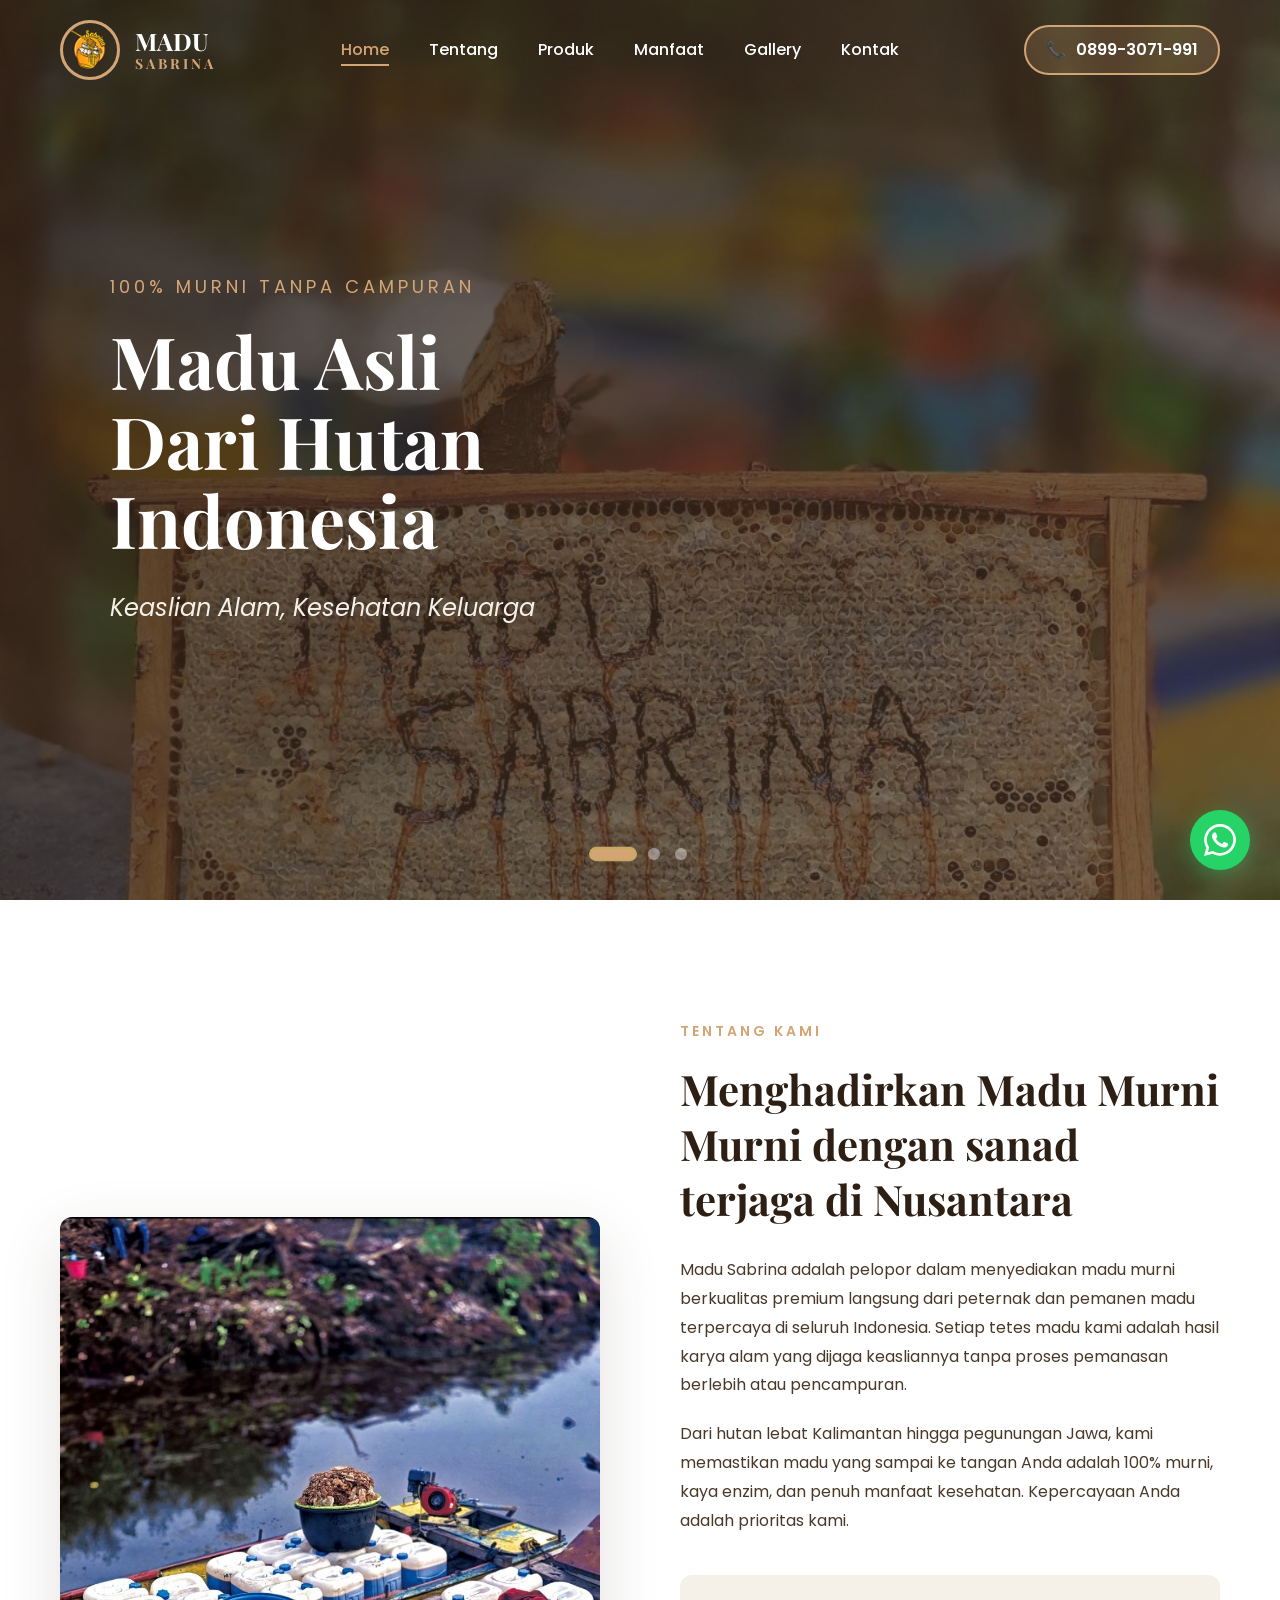
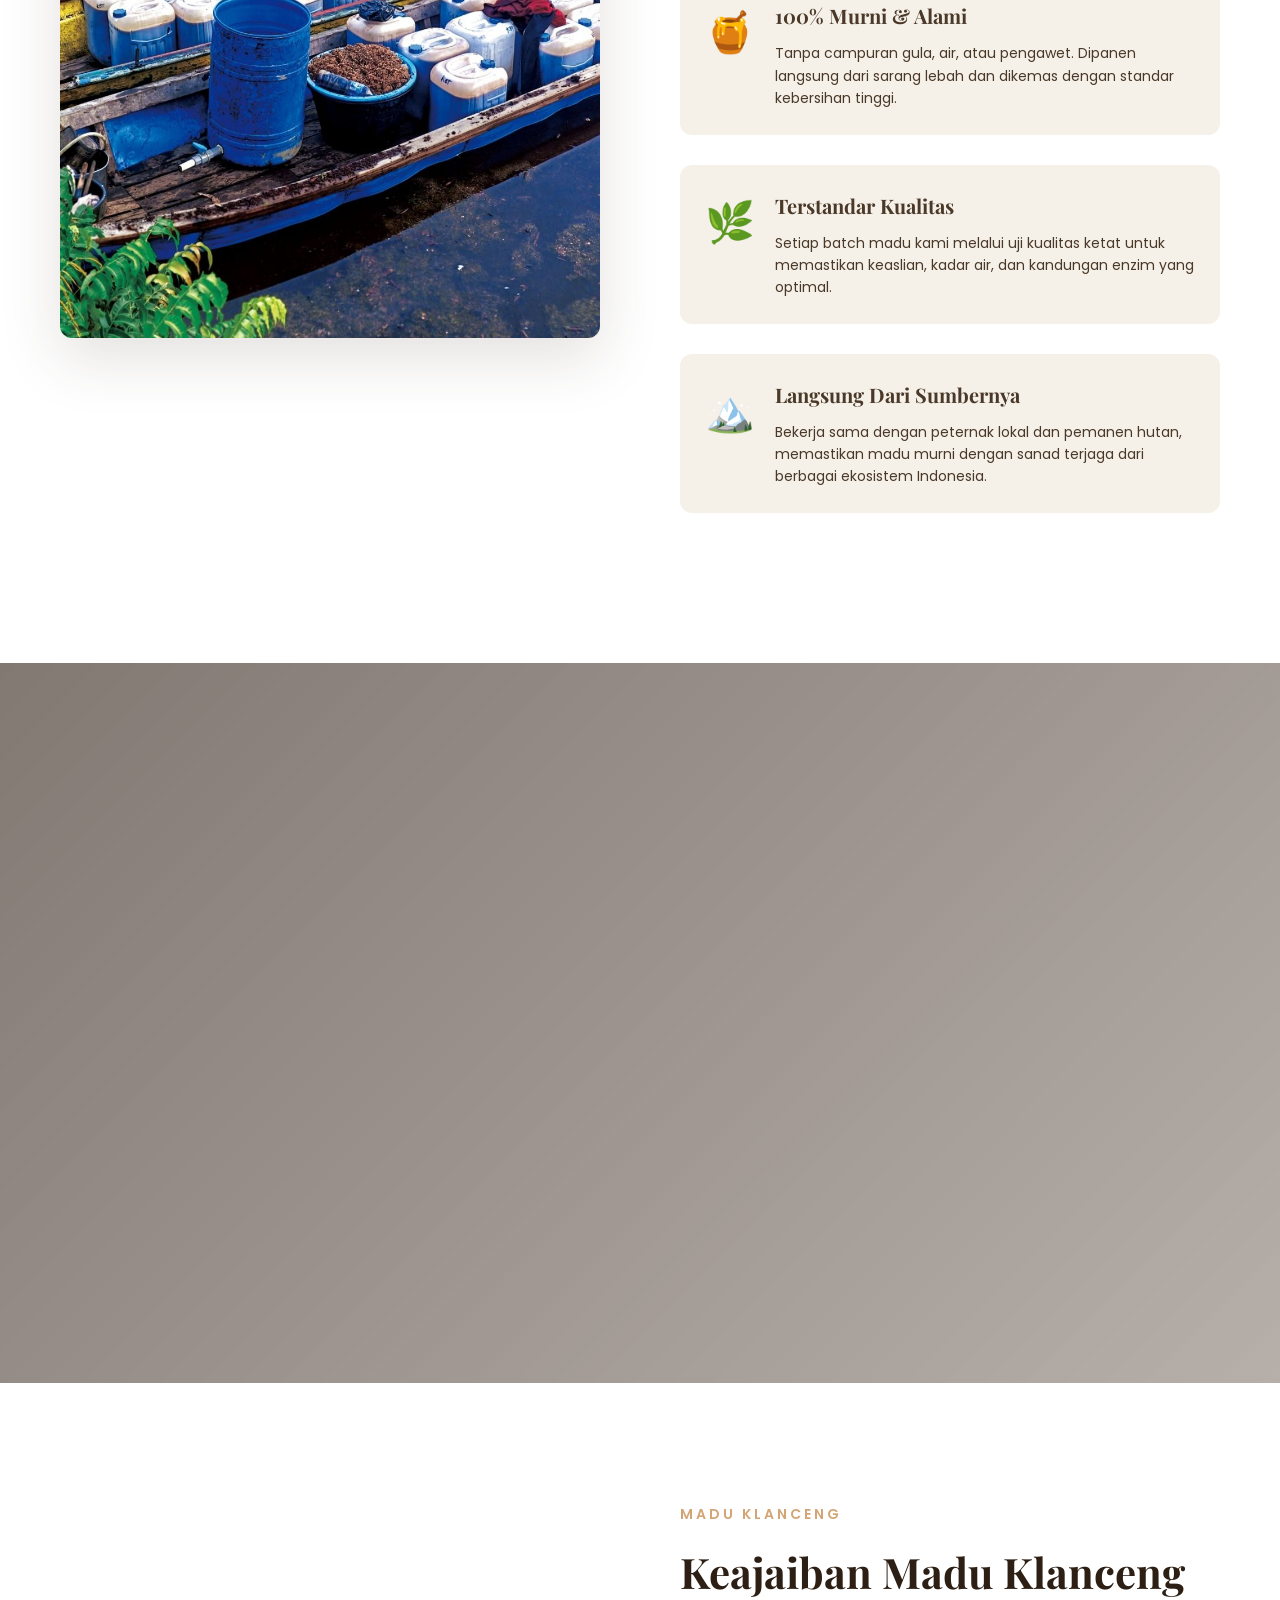
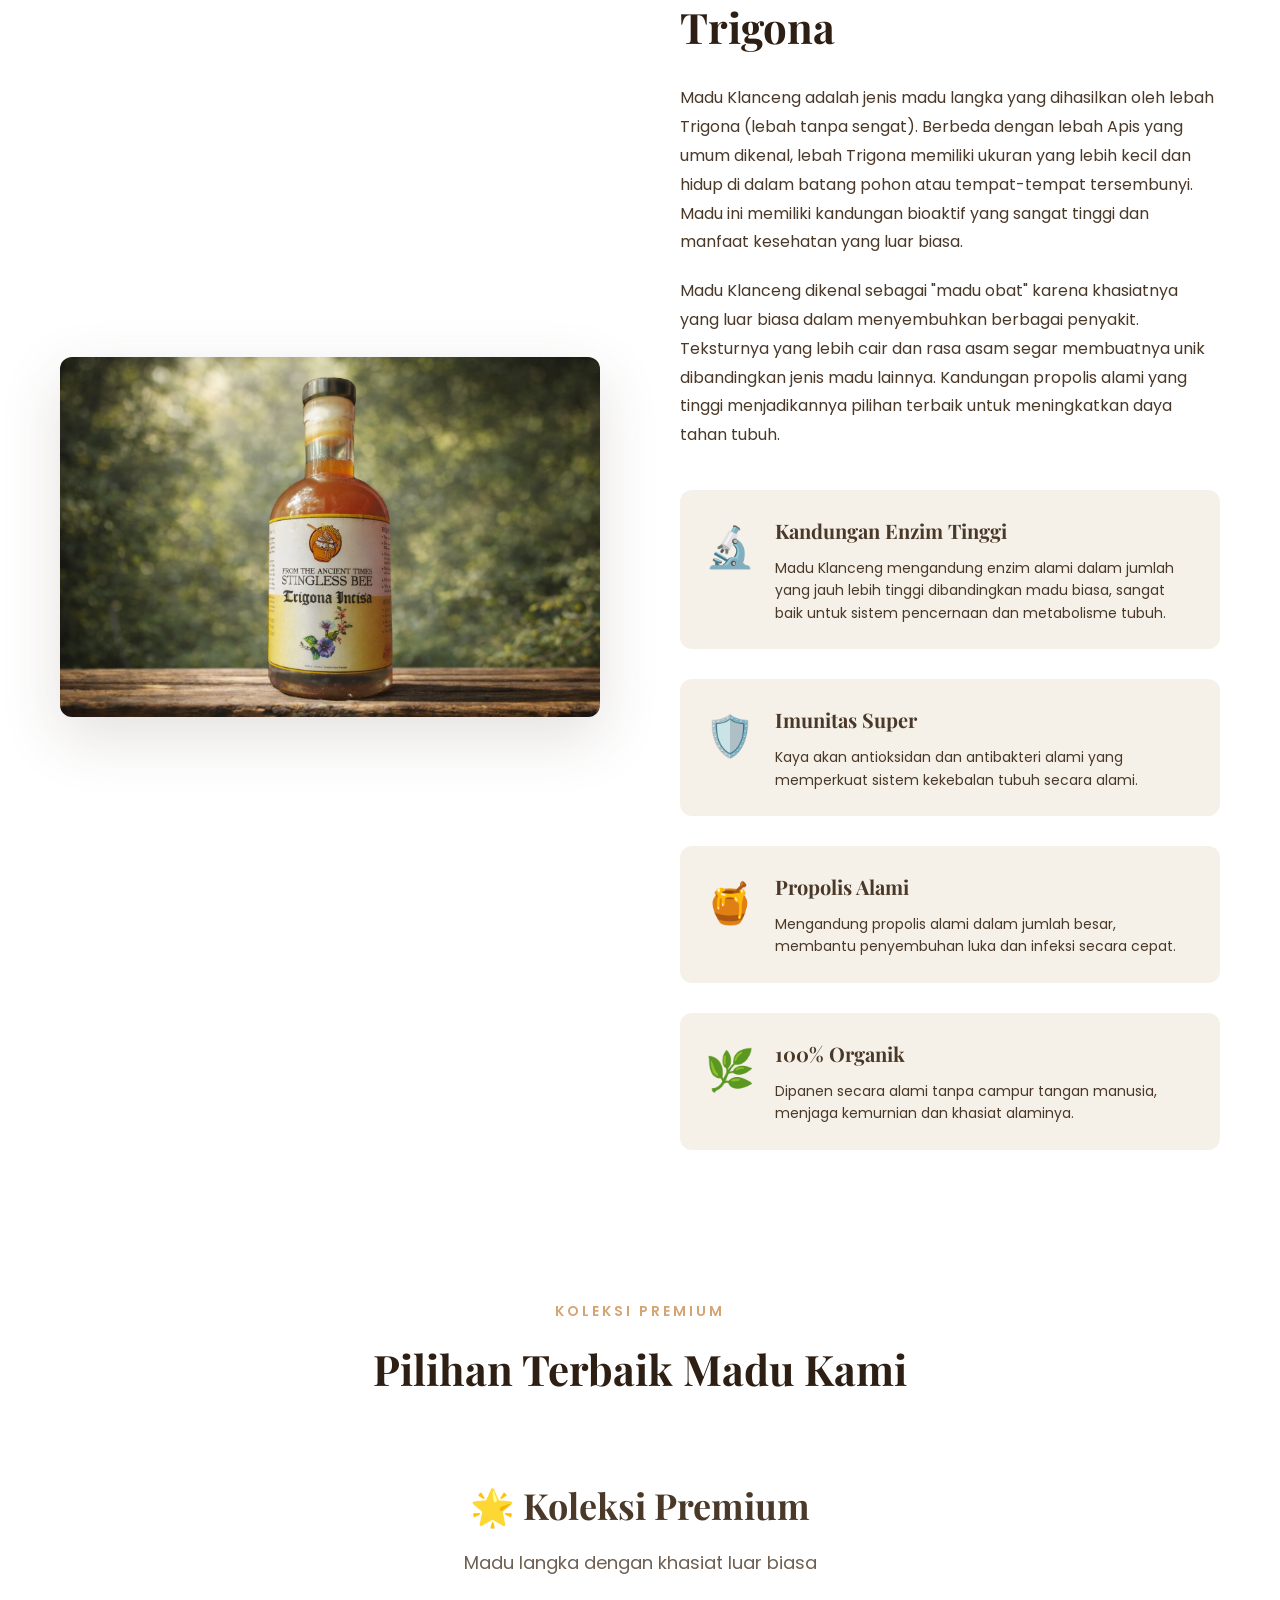
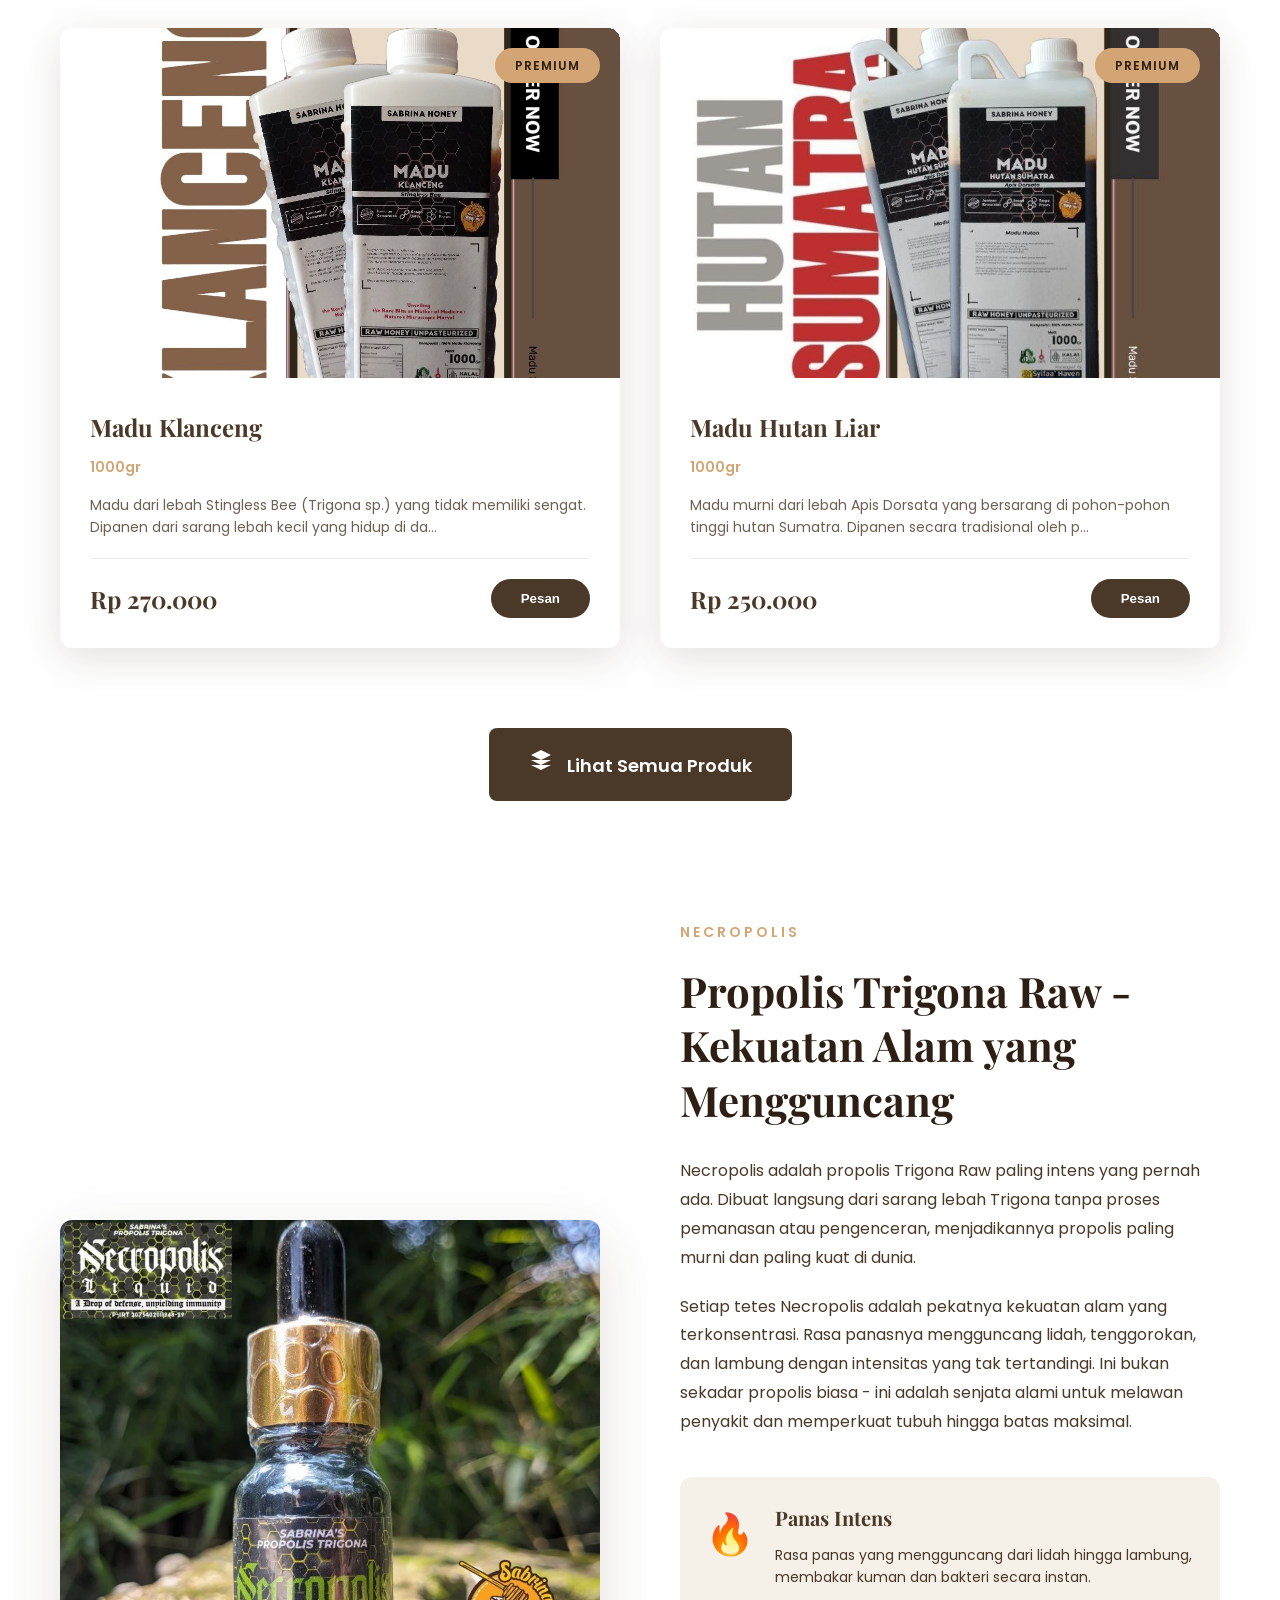
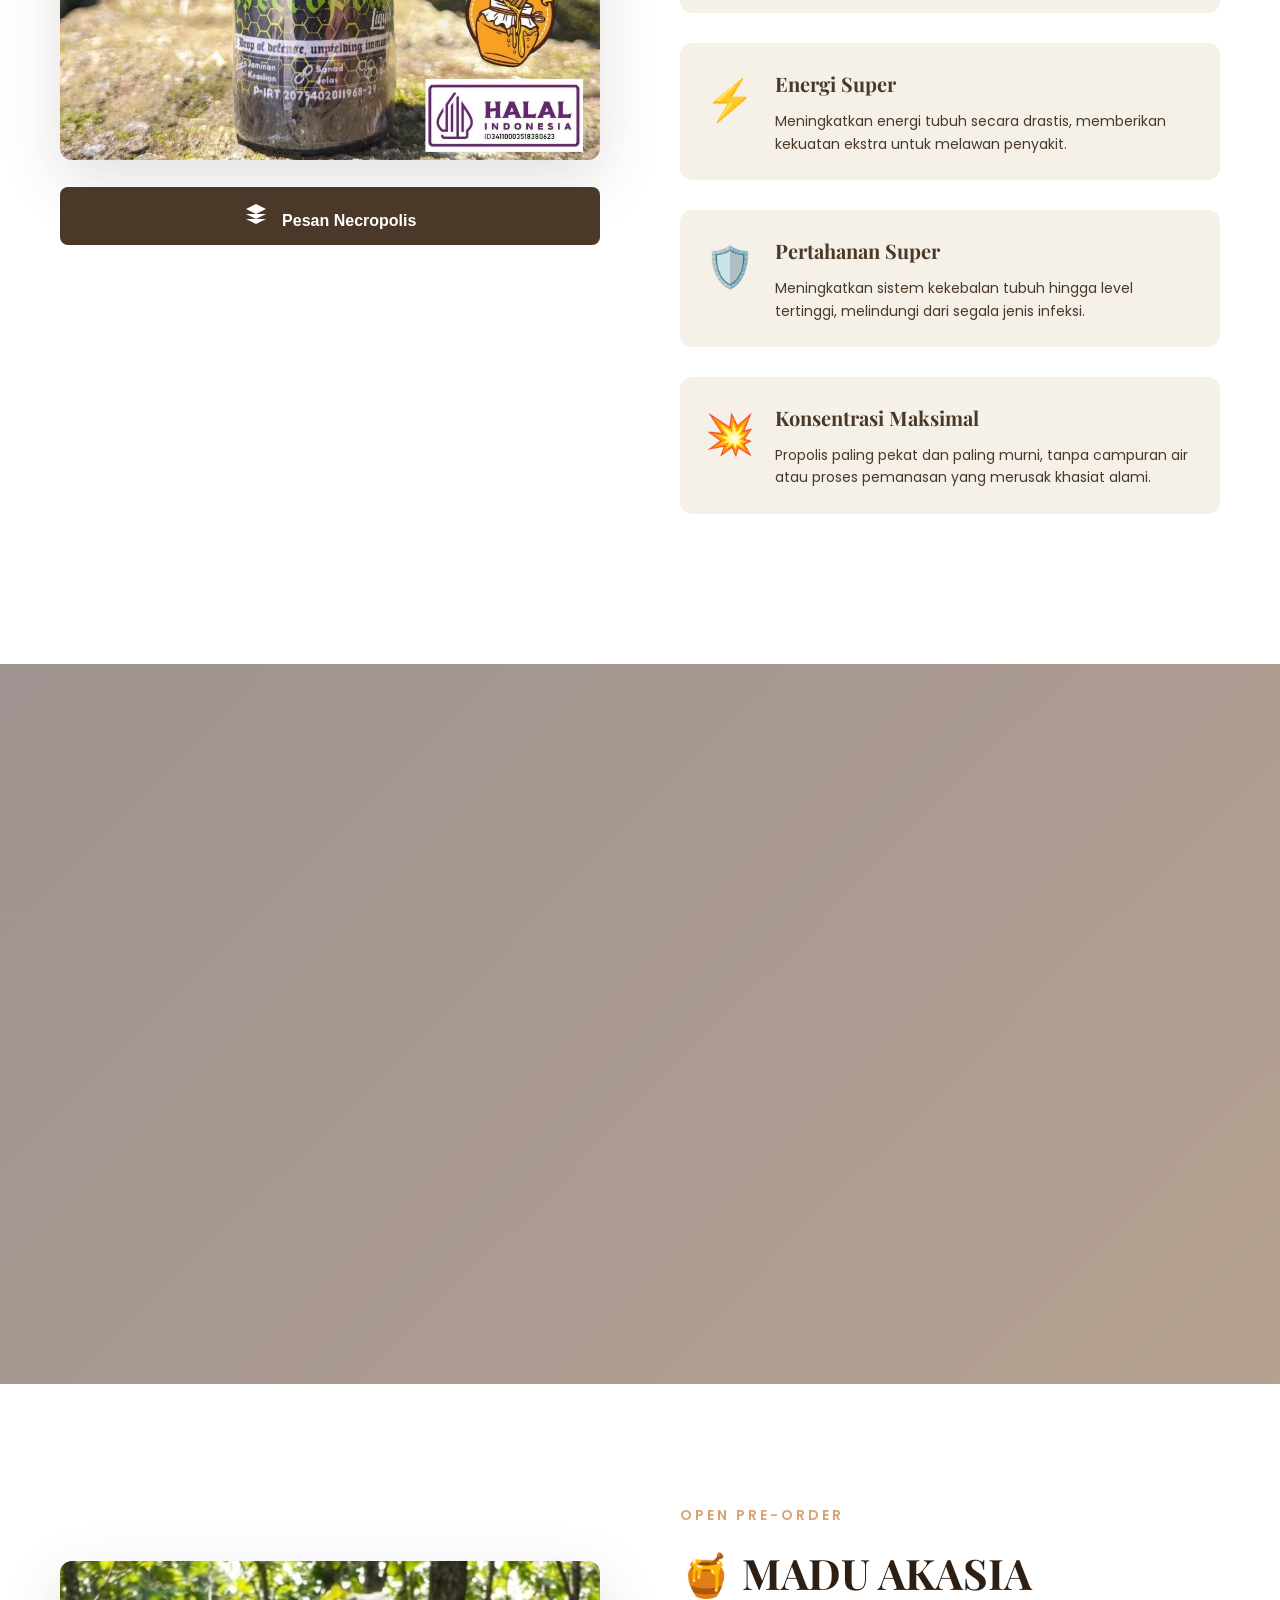
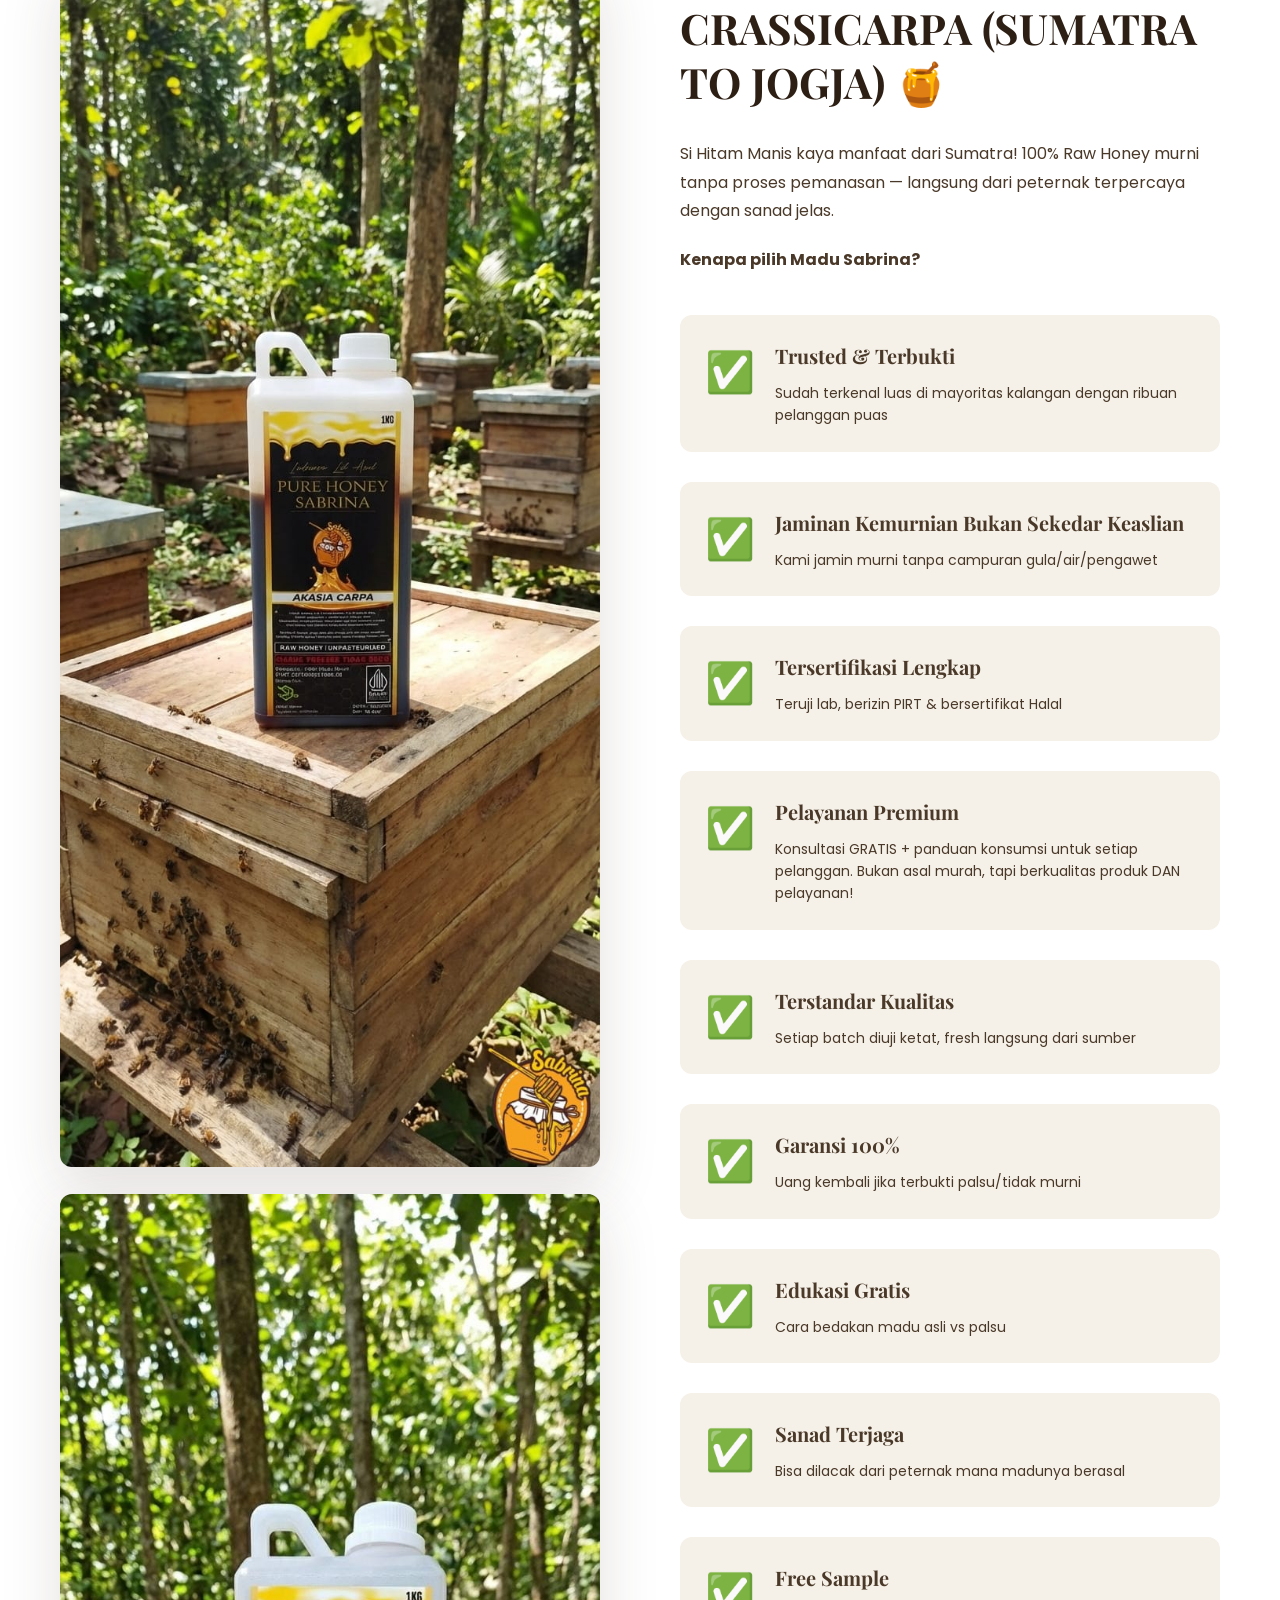
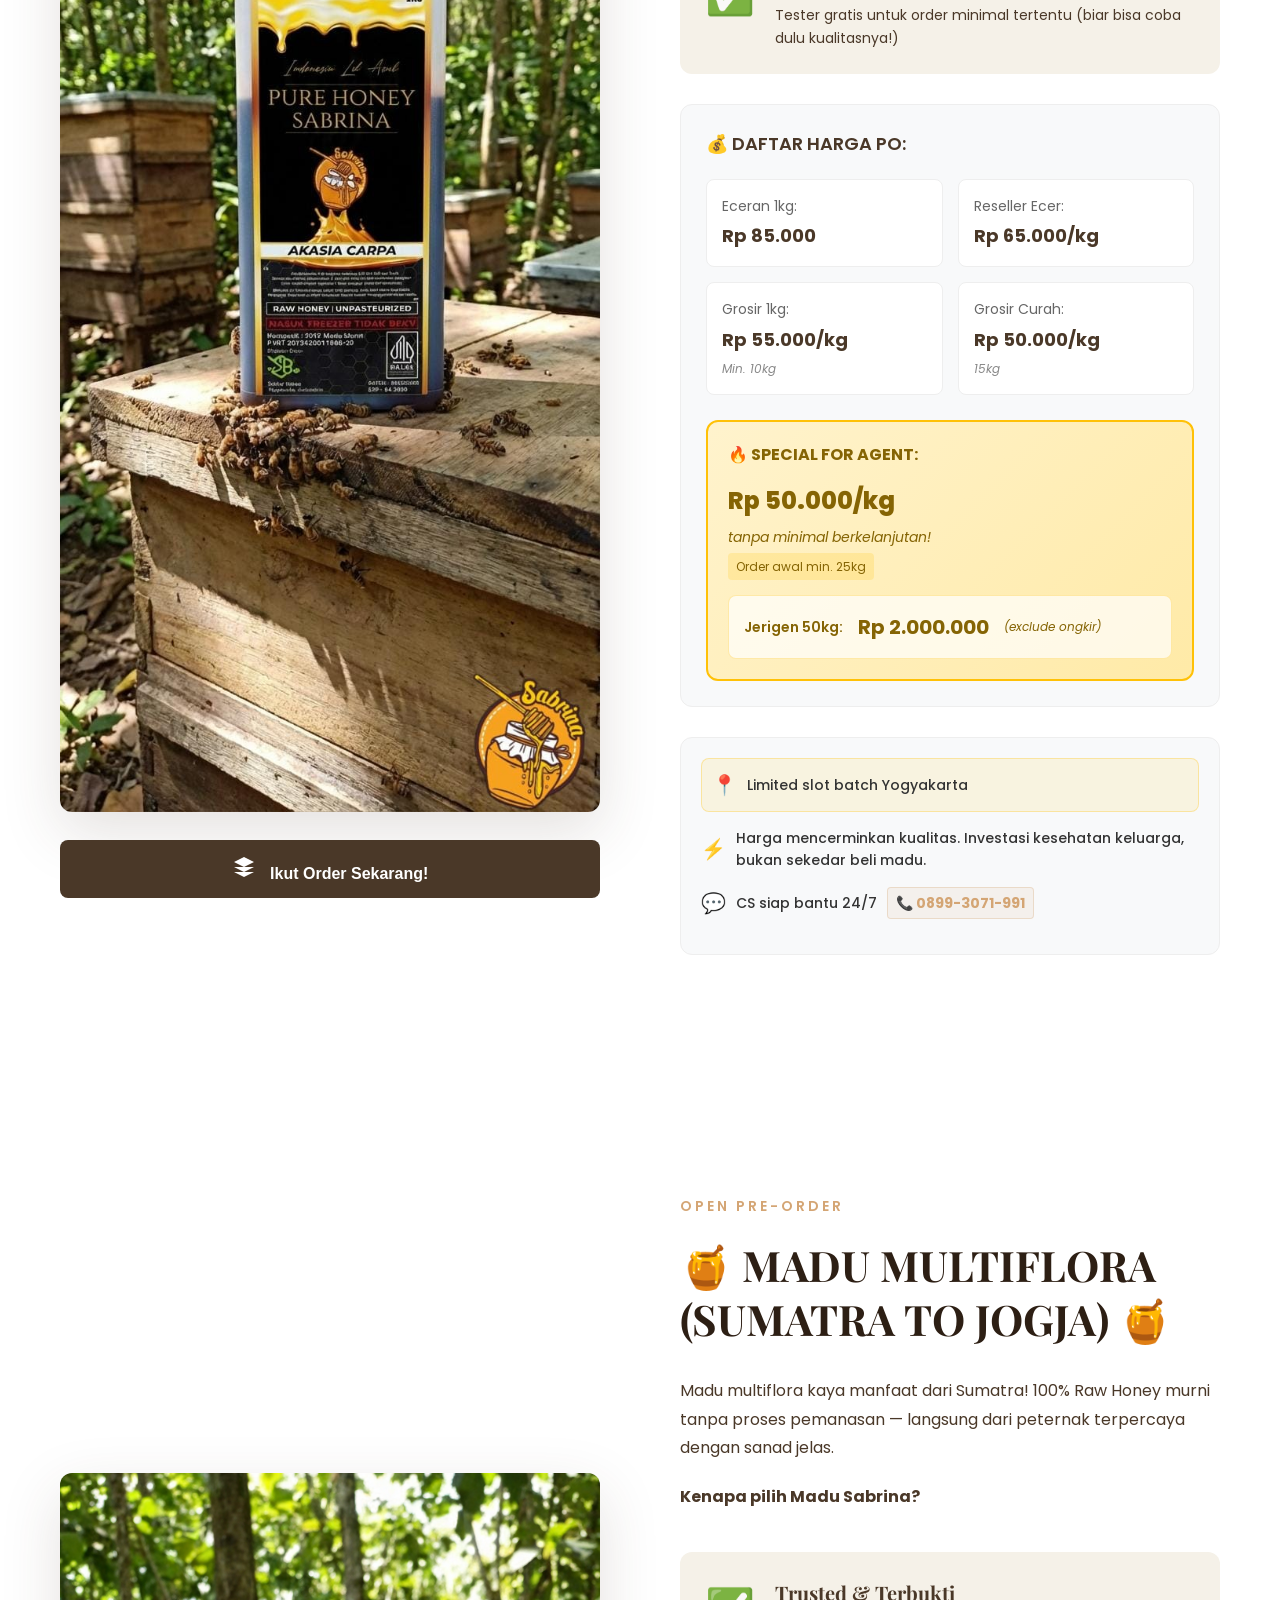
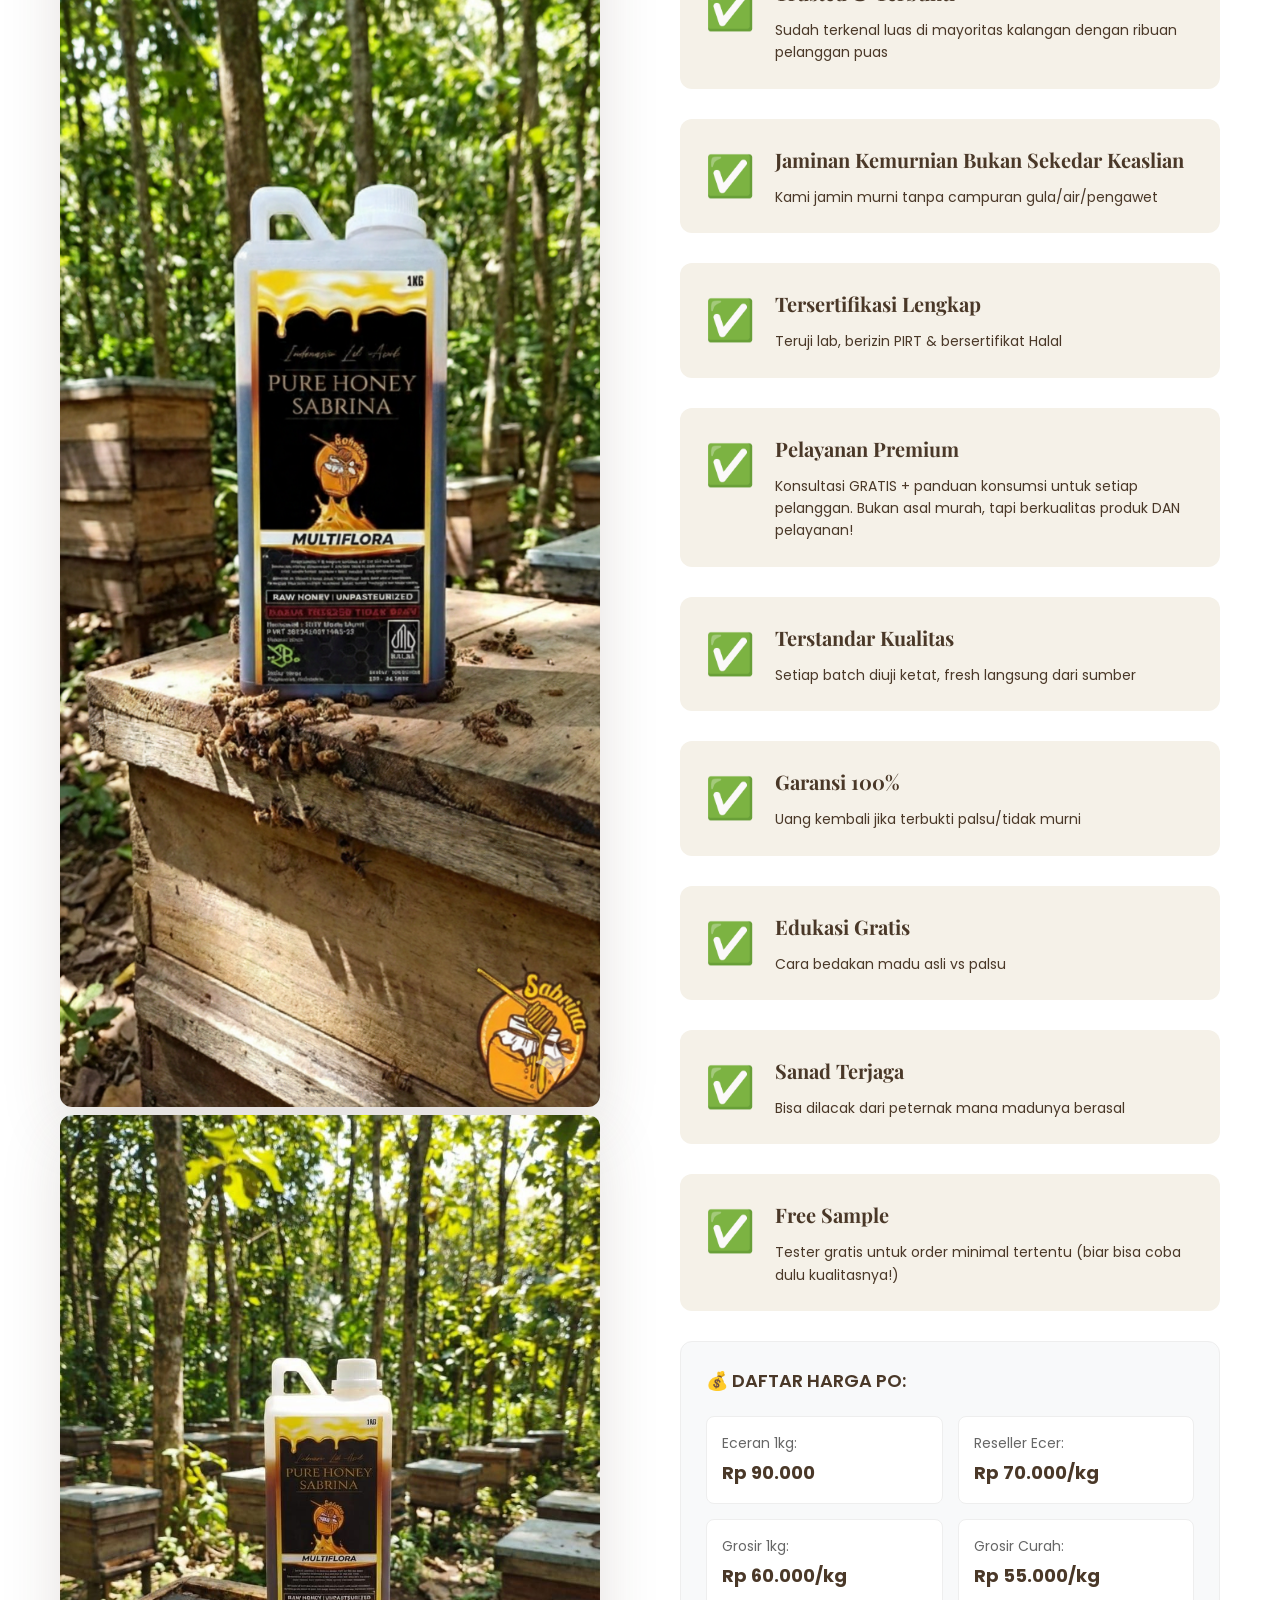
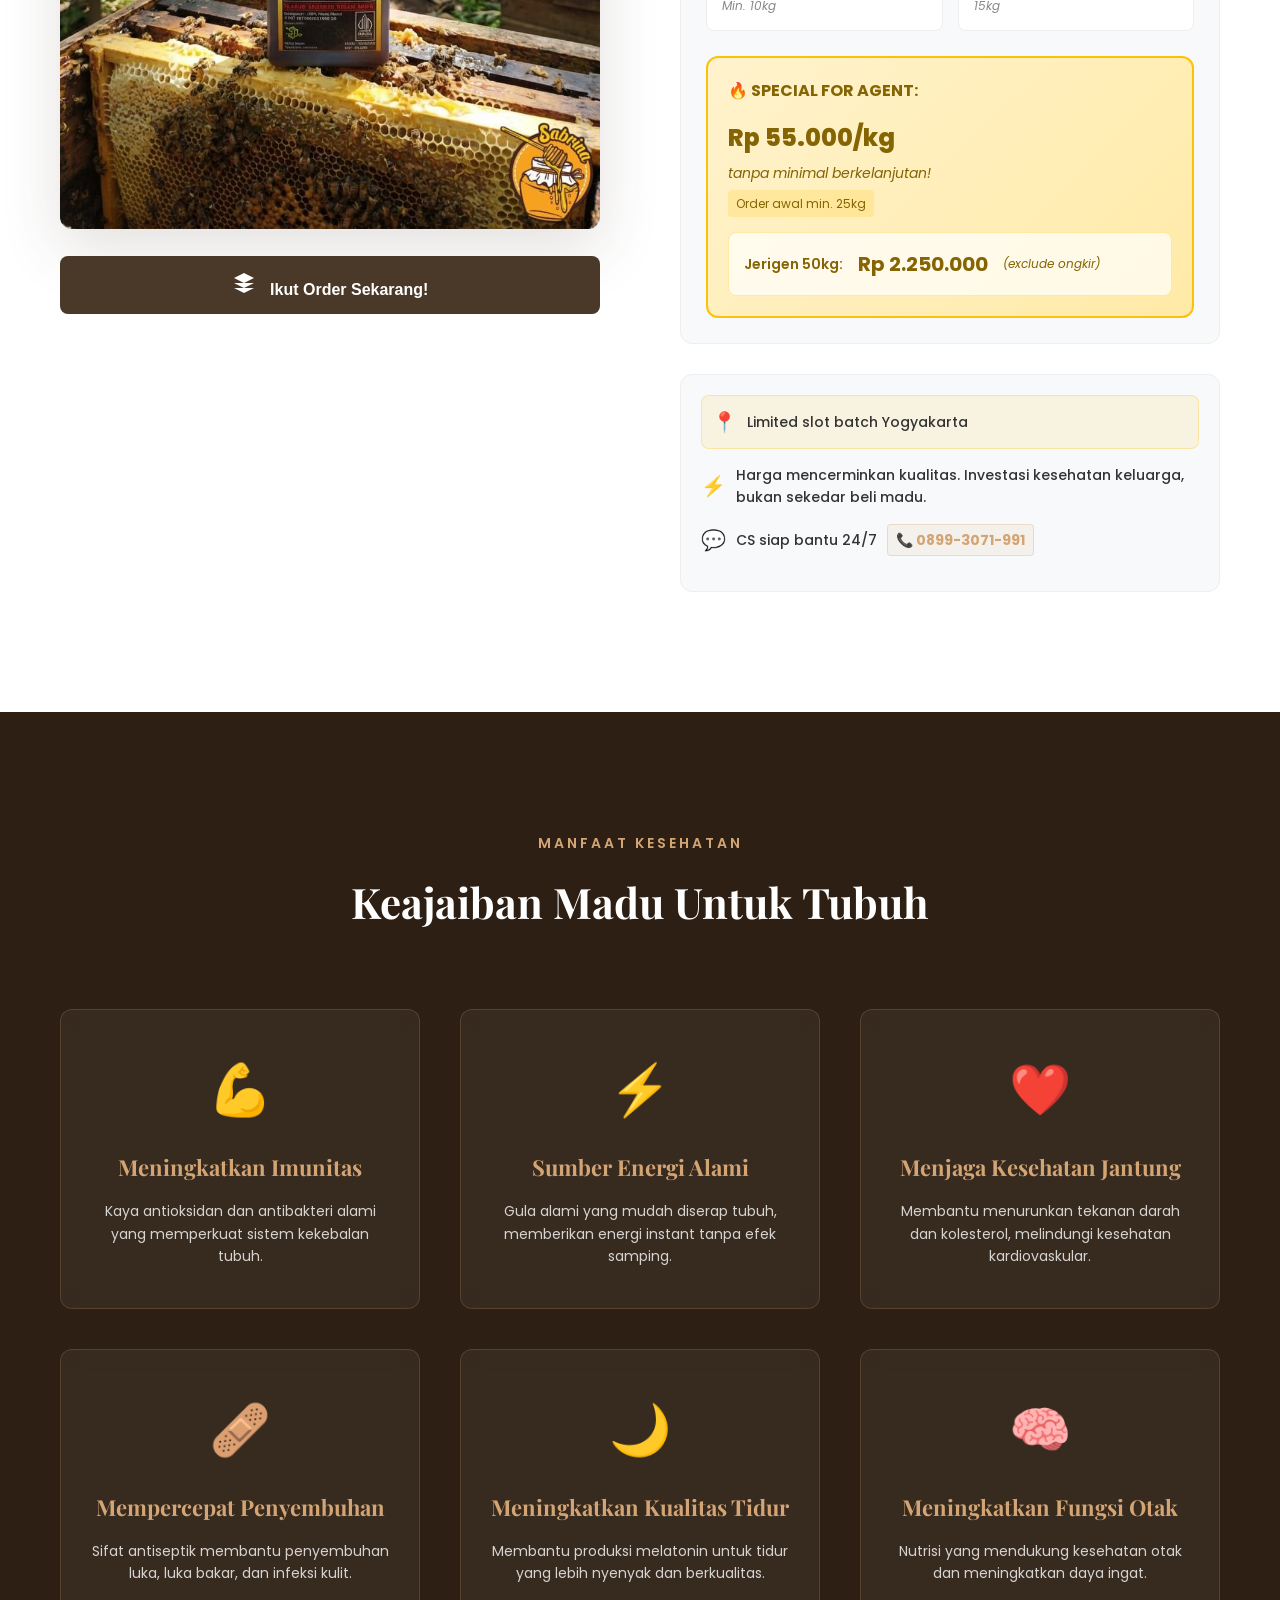
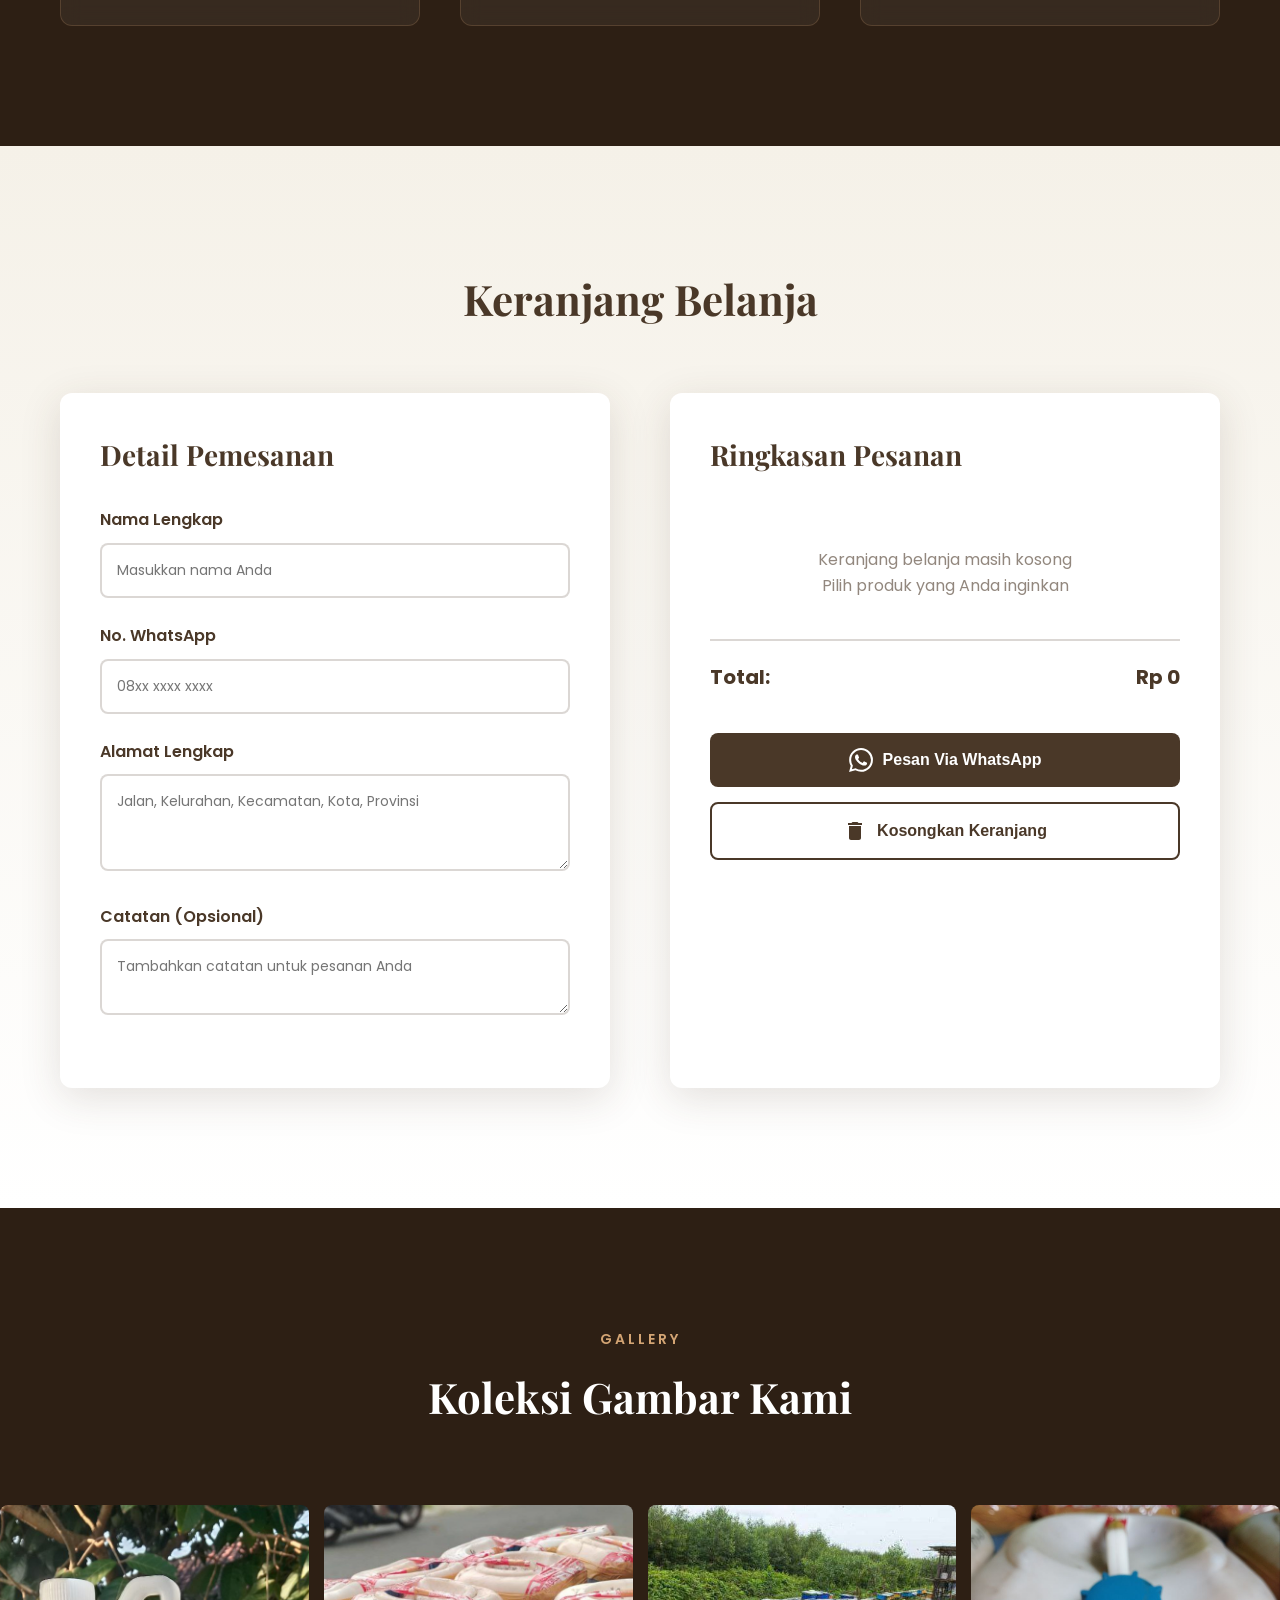
==== index.html @ 29abb8f3 "adding multi pre order" ====
<!DOCTYPE html>
<html lang="id">

<head>
    <meta charset="UTF-8">
    <meta name="viewport" content="width=device-width, initial-scale=1.0">
    <title>Madu Sabrina - Keaslian Alam Indonesia</title>
    <link rel="icon" href="images/logo.png" type="image/png">
    <link rel="stylesheet" href="style.css">
    <link rel="preconnect" href="https://fonts.googleapis.com">
    <link rel="preconnect" href="https://fonts.gstatic.com" crossorigin>
    <link
        href="https://fonts.googleapis.com/css2?family=Playfair+Display:wght@400;500;600;700&family=Poppins:wght@300;400;500;600&display=swap"
        rel="stylesheet">

    <!-- Meta Tags Open Graph -->
    <meta property="og:type" content="website">
    <meta property="og:url" content="https://madusabrina.vercel.app/">
    <meta property="og:title" content="Madu Sabrina - Madu Murni 100% Asli Indonesia">
    <meta property="og:description"
        content="Madu Sabrina menyediakan madu murni berkualitas premium langsung dari peternak dan hutan Indonesia. Keaslian terjamin, kesehatan terjaga.">
    <meta property="og:image" content="https://madusabrina.vercel.app/images/hero1.jpg">
    <meta property="og:image:width" content="1200">
    <meta property="og:image:height" content="630">
    <meta property="og:image:alt" content="Madu Sabrina - Madu Murni Indonesia">
    <meta property="og:site_name" content="Madu Sabrina">
    <meta property="og:locale" content="id_ID">

    <!-- Meta Tags Twitter Card -->
    <meta name="twitter:card" content="summary_large_image">
    <meta name="twitter:url" content="https://madusabrina.vercel.app/">
    <meta name="twitter:title" content="Madu Sabrina - Madu Murni 100% Asli Indonesia">
    <meta name="twitter:description"
        content="Madu Sabrina menyediakan madu murni berkualitas premium langsung dari peternak dan hutan Indonesia. Keaslian terjamin, kesehatan terjaga.">
    <meta name="twitter:image" content="https://madusabrina.vercel.app/images/hero1.jpg">
    <meta name="twitter:site" content="@madusabrina">
    <meta name="twitter:creator" content="@madusabrina">
</head>

<body>
    <!-- Loading Screen -->
    <div class="loading-screen">
        <div class="loading-content">
            <img src="images/logo.png" alt="Madu Sabrina" class="loading-logo">
            <div class="loading-spinner"></div>
            <p class="loading-text">Loading...</p>
        </div>
    </div>

    <!-- Header -->
    <header id="header" class="site-header">
        <div class="container">
            <nav class="navbar">
                <div class="logo">
                    <img src="images/logo.png" alt="Madu Sabrina" class="logo-img">
                    <span class="logo-text">MADU<br><span>SABRINA</span></span>
                </div>

                <ul class="nav-menu" id="navMenu">
                    <li><a href="#home" class="nav-link active">Home</a></li>
                    <li><a href="#about" class="nav-link">Tentang</a></li>
                    <li><a href="#products" class="nav-link">Produk</a></li>
                    <li><a href="#benefits" class="nav-link">Manfaat</a></li>
                    <li><a href="#gallery" class="nav-link">Gallery</a></li>
                    <li><a href="#contact" class="nav-link">Kontak</a></li>
                </ul>

                <div class="nav-right">
                    <a href="https://wa.me/6289930719991" class="phone-link">
                        <span class="phone-icon">📞</span>
                        <span class="phone-number">0899-3071-991</span>
                    </a>
                    <div class="hamburger" id="hamburger">
                        <span></span>
                        <span></span>
                        <span></span>
                    </div>
                </div>
            </nav>
        </div>
    </header>

    <!-- Hero Section -->
    <section id="home" class="hero">
        <div class="hero-slide active" style="background-image: url('images/hero1.jpg')">
            <div class="hero-overlay"></div>
            <div class="container">
                <div class="hero-content">
                    <p class="hero-subtitle">100% Murni Tanpa Campuran</p>
                    <h1 class="hero-title">Madu Asli<br>Dari Hutan Indonesia</h1>
                    <p class="hero-tagline">Keaslian Alam, Kesehatan Keluarga</p>
                </div>
            </div>
        </div>

        <div class="hero-slide" style="background-image: url('images/hero2.jpg')">
            <div class="hero-overlay"></div>
            <div class="container">
                <div class="hero-content">
                    <p class="hero-subtitle">Langsung Dari Peternak Terpercaya</p>
                    <h1 class="hero-title">Madu Klanceng<br>Lebah Tanpa Sengat</h1>
                    <p class="hero-tagline">Keaslian Alam, Kesehatan Keluarga</p>
                </div>
            </div>
        </div>

        <div class="hero-slide" style="background-image: url('images/hero3.jpg')">
            <div class="hero-overlay"></div>
            <div class="container">
                <div class="hero-content">
                    <p class="hero-subtitle">Dipanen Secara Tradisional</p>
                    <h1 class="hero-title">Madu Hutan<br>Apis Dorsata</h1>
                    <p class="hero-tagline">Keaslian Alam, Kesehatan Keluarga</p>
                </div>
            </div>
        </div>

        <!-- Hero Navigation -->
        <div class="hero-dots">
            <span class="dot active" data-slide="0"></span>
            <span class="dot" data-slide="1"></span>
            <span class="dot" data-slide="2"></span>
        </div>
    </section>

    <!-- About Section -->
    <section id="about" class="about-section">
        <div class="container">
            <div class="about-grid">
                <div class="about-image">
                    <img src="images/about-honey.jpg" alt="Madu Murni Nusantara">
                </div>
                <div class="about-content">
                    <div class="section-label">TENTANG KAMI</div>
                    <h2 class="section-title">Menghadirkan Madu Murni Murni dengan sanad terjaga di Nusantara</h2>
                    <p class="about-text">
                        Madu Sabrina adalah pelopor dalam menyediakan madu murni berkualitas premium langsung dari
                        peternak
                        dan pemanen madu terpercaya di seluruh Indonesia. Setiap tetes madu kami adalah hasil karya
                        alam yang dijaga keasliannya tanpa proses pemanasan berlebih atau pencampuran.
                    </p>
                    <p class="about-text">
                        Dari hutan lebat Kalimantan hingga pegunungan Jawa, kami memastikan madu yang sampai ke tangan
                        Anda adalah 100% murni, kaya enzim, dan penuh manfaat kesehatan. Kepercayaan Anda adalah
                        prioritas kami.
                    </p>

                    <div class="feature-list">
                        <div class="feature-item">
                            <div class="feature-icon">🍯</div>
                            <div class="feature-text">
                                <h4>100% Murni & Alami</h4>
                                <p>Tanpa campuran gula, air, atau pengawet. Dipanen langsung dari sarang lebah dan
                                    dikemas
                                    dengan standar kebersihan tinggi.</p>
                            </div>
                        </div>

                        <div class="feature-item">
                            <div class="feature-icon">🌿</div>
                            <div class="feature-text">
                                <h4>Terstandar Kualitas</h4>
                                <p>Setiap batch madu kami melalui uji kualitas ketat untuk memastikan keaslian, kadar
                                    air,
                                    dan kandungan enzim yang optimal.</p>
                            </div>
                        </div>

                        <div class="feature-item">
                            <div class="feature-icon">🏔️</div>
                            <div class="feature-text">
                                <h4>Langsung Dari Sumbernya</h4>
                                <p>Bekerja sama dengan peternak lokal dan pemanen hutan, memastikan madu murni dengan
                                    sanad terjaga dari
                                    berbagai ekosistem Indonesia.</p>
                            </div>
                        </div>
                    </div>
                </div>
            </div>
        </div>
    </section>

    <!-- Madu Klanceng Banner -->
    <section class="klanceng-banner">
        <div class="klanceng-banner-slide active" style="background-image: url('images/klc-about.jpg')">
            <div class="klanceng-banner-overlay"></div>
            <div class="klanceng-banner-content">
            </div>
        </div>
    </section>

    <!-- Madu Klanceng Section -->
    <section id="klanceng" class="klanceng-section">
        <div class="container">
            <div class="klanceng-grid">
                <div class="klanceng-content">
                    <div class="section-label">MADU KLANCENG</div>
                    <h2 class="section-title">Keajaiban Madu Klanceng Trigona</h2>
                    <p class="about-text">
                        Madu Klanceng adalah jenis madu langka yang dihasilkan oleh lebah Trigona (lebah tanpa sengat).
                        Berbeda dengan lebah Apis yang umum dikenal, lebah Trigona memiliki ukuran yang lebih kecil dan
                        hidup di dalam batang pohon atau tempat-tempat tersembunyi. Madu ini memiliki kandungan
                        bioaktif yang sangat tinggi dan manfaat kesehatan yang luar biasa.
                    </p>
                    <p class="about-text">
                        Madu Klanceng dikenal sebagai "madu obat" karena khasiatnya yang luar biasa dalam menyembuhkan
                        berbagai penyakit. Teksturnya yang lebih cair dan rasa asam segar membuatnya unik dibandingkan
                        jenis madu lainnya. Kandungan propolis alami yang tinggi menjadikannya pilihan terbaik untuk
                        meningkatkan daya tahan tubuh.
                    </p>

                    <div class="feature-list">
                        <div class="feature-item">
                            <div class="feature-icon">🔬</div>
                            <div class="feature-text">
                                <h4>Kandungan Enzim Tinggi</h4>
                                <p>Madu Klanceng mengandung enzim alami dalam jumlah yang jauh lebih tinggi
                                    dibandingkan madu biasa, sangat baik untuk sistem pencernaan dan metabolisme tubuh.
                                </p>
                            </div>
                        </div>

                        <div class="feature-item">
                            <div class="feature-icon">🛡️</div>
                            <div class="feature-text">
                                <h4>Imunitas Super</h4>
                                <p>Kaya akan antioksidan dan antibakteri alami yang memperkuat sistem kekebalan
                                    tubuh secara alami.</p>
                            </div>
                        </div>

                        <div class="feature-item">
                            <div class="feature-icon">🍯</div>
                            <div class="feature-text">
                                <h4>Propolis Alami</h4>
                                <p>Mengandung propolis alami dalam jumlah besar, membantu penyembuhan luka dan
                                    infeksi secara cepat.</p>
                            </div>
                        </div>

                        <div class="feature-item">
                            <div class="feature-icon">🌿</div>
                            <div class="feature-text">
                                <h4>100% Organik</h4>
                                <p>Dipanen secara alami tanpa campur tangan manusia, menjaga kemurnian dan
                                    khasiat alaminya.</p>
                            </div>
                        </div>
                    </div>
                </div>
                <div class="klanceng-image">
                    <img src="images/klc250.png" alt="Madu Klanceng">
                </div>
            </div>
        </div>
    </section>

    <!-- Products Section -->
    <section id="products" class="products-section">
        <div class="container">
            <div class="section-header">
                <div class="section-label">KOLEKSI PREMIUM</div>
                <h2 class="section-title">Pilihan Terbaik Madu Kami</h2>
            </div>

            <!-- Premium Collection -->
            <div class="product-category">
                <div class="category-header">
                    <h3 class="category-title">🌟 Koleksi Premium</h3>
                    <p class="category-desc">Madu langka dengan khasiat luar biasa</p>
                </div>

                <div class="product-grid" id="premium-products">
                    <!-- Premium products will be inserted here by JavaScript -->
                </div>
            </div>

            <!-- View All Products Button -->
            <div class="container" style="text-align: center; margin-top: 60px;">
                <a href="products.html" class="btn-primary"
                    style="padding: 20px 40px; font-size: 18px; text-decoration: none; display: inline-block;">
                    <svg width="24" height="24" viewBox="0 0 24 24" fill="currentColor" style="margin-right: 10px;">
                        <path d="M12 2L2 7l10 5 10-5-10-5zM2 17l10 5 10-5M2 12l10 5 10-5"></path>
                    </svg>
                    Lihat Semua Produk
                </a>
            </div>

        </div>
    </section>

    <!-- Necropolis Section -->
    <section id="necropolis" class="about-section">
        <div class="container">
            <div class="about-grid">
                <div class="about-image">
                    <img src="images/necro.jpg" alt="Necropolis Propolis">
                    <button class="btn-primary" onclick="addToCartFromNecropolis()"
                        style="margin-top: 20px; width: 100%; padding: 15px; font-size: 16px;">
                        <svg width="24" height="24" viewBox="0 0 24 24" fill="currentColor" style="margin-right: 10px;">
                            <path d="M12 2L2 7l10 5 10-5-10-5zM2 17l10 5 10-5M2 12l10 5 10-5"></path>
                        </svg>
                        Pesan Necropolis
                    </button>
                </div>
                <div class="about-content">
                    <div class="section-label">NECROPOLIS</div>
                    <h2 class="section-title">Propolis Trigona Raw - Kekuatan Alam yang Mengguncang</h2>
                    <p class="about-text">
                        Necropolis adalah propolis Trigona Raw paling intens yang pernah ada. Dibuat langsung dari
                        sarang
                        lebah Trigona tanpa proses pemanasan atau pengenceran, menjadikannya propolis paling murni dan
                        paling kuat di dunia.
                    </p>
                    <p class="about-text">
                        Setiap tetes Necropolis adalah pekatnya kekuatan alam yang terkonsentrasi. Rasa panasnya
                        mengguncang lidah, tenggorokan, dan lambung dengan intensitas yang tak tertandingi. Ini bukan
                        sekadar propolis biasa - ini adalah senjata alami untuk melawan penyakit dan memperkuat tubuh
                        hingga batas maksimal.
                    </p>

                    <div class="feature-list">
                        <div class="feature-item">
                            <div class="feature-icon">🔥</div>
                            <div class="feature-text">
                                <h4>Panas Intens</h4>
                                <p>Rasa panas yang mengguncang dari lidah hingga lambung, membakar kuman dan bakteri
                                    secara instan.</p>
                            </div>
                        </div>

                        <div class="feature-item">
                            <div class="feature-icon">⚡</div>
                            <div class="feature-text">
                                <h4>Energi Super</h4>
                                <p>Meningkatkan energi tubuh secara drastis, memberikan kekuatan ekstra untuk melawan
                                    penyakit.</p>
                            </div>
                        </div>

                        <div class="feature-item">
                            <div class="feature-icon">🛡️</div>
                            <div class="feature-text">
                                <h4>Pertahanan Super</h4>
                                <p>Meningkatkan sistem kekebalan tubuh hingga level tertinggi, melindungi dari segala
                                    jenis infeksi.</p>
                            </div>
                        </div>

                        <div class="feature-item">
                            <div class="feature-icon">💥</div>
                            <div class="feature-text">
                                <h4>Konsentrasi Maksimal</h4>
                                <p>Propolis paling pekat dan paling murni, tanpa campuran air atau proses pemanasan
                                    yang merusak khasiat alami.</p>
                            </div>
                        </div>
                    </div>
                </div>
            </div>
        </div>
    </section>

    <!-- Necropolis Banner -->
    <section class="necro-banner">
        <div class="necro-banner-slide active" style="background-image: url('images/nec.png')">
            <div class="necro-banner-overlay"></div>
            <div class="necro-banner-content">
            </div>
        </div>
    </section>

    <!-- Open Pre-Order Section -->
    <section id="open-order" class="about-section">
        <div class="container">
            <div class="about-grid">
                <div class="about-image">
                    <img src="images/acpo1.jpeg" alt="Open Pre-Order Madu Akasia">
                    <img src="images/acpo2.jpeg" alt="Open Pre-Order Madu Akasia" style="margin-top: 20px;">
                    <button class="btn-primary" onclick="openOrderModalPreOrder()"
                        style="margin-top: 20px; width: 100%; padding: 15px; font-size: 16px;">
                        <svg width="24" height="24" viewBox="0 0 24 24" fill="currentColor" style="margin-right: 10px;">
                            <path d="M12 2L2 7l10 5 10-5-10-5zM2 17l10 5 10-5M2 12l10 5 10-5"></path>
                        </svg>
                        Ikut Order Sekarang!
                    </button>
                </div>
                <div class="about-content">
                    <div class="section-label">OPEN PRE-ORDER</div>
                    <h2 class="section-title">🍯 MADU AKASIA CRASSICARPA (SUMATRA TO JOGJA) 🍯</h2>
                    <p class="about-text">
                        Si Hitam Manis kaya manfaat dari Sumatra! 100% Raw Honey murni tanpa proses pemanasan — langsung
                        dari peternak terpercaya dengan sanad jelas.
                    </p>
                    <p class="about-text">
                        <strong>Kenapa pilih Madu Sabrina?</strong>
                    </p>
                    <div class="feature-list">
                        <div class="feature-item">
                            <div class="feature-icon">✅</div>
                            <div class="feature-text">
                                <h4>Trusted & Terbukti</h4>
                                <p>Sudah terkenal luas di mayoritas kalangan dengan ribuan pelanggan puas</p>
                            </div>
                        </div>

                        <div class="feature-item">
                            <div class="feature-icon">✅</div>
                            <div class="feature-text">
                                <h4>Jaminan Kemurnian Bukan Sekedar Keaslian</h4>
                                <p>Kami jamin murni tanpa campuran gula/air/pengawet</p>
                            </div>
                        </div>

                        <div class="feature-item">
                            <div class="feature-icon">✅</div>
                            <div class="feature-text">
                                <h4>Tersertifikasi Lengkap</h4>
                                <p>Teruji lab, berizin PIRT & bersertifikat Halal</p>
                            </div>
                        </div>

                        <div class="feature-item">
                            <div class="feature-icon">✅</div>
                            <div class="feature-text">
                                <h4>Pelayanan Premium</h4>
                                <p>Konsultasi GRATIS + panduan konsumsi untuk setiap pelanggan. Bukan asal murah, tapi
                                    berkualitas produk DAN pelayanan!</p>
                            </div>
                        </div>

                        <div class="feature-item">
                            <div class="feature-icon">✅</div>
                            <div class="feature-text">
                                <h4>Terstandar Kualitas</h4>
                                <p>Setiap batch diuji ketat, fresh langsung dari sumber</p>
                            </div>
                        </div>

                        <div class="feature-item">
                            <div class="feature-icon">✅</div>
                            <div class="feature-text">
                                <h4>Garansi 100%</h4>
                                <p>Uang kembali jika terbukti palsu/tidak murni</p>
                            </div>
                        </div>

                        <div class="feature-item">
                            <div class="feature-icon">✅</div>
                            <div class="feature-text">
                                <h4>Edukasi Gratis</h4>
                                <p>Cara bedakan madu asli vs palsu</p>
                            </div>
                        </div>

                        <div class="feature-item">
                            <div class="feature-icon">✅</div>
                            <div class="feature-text">
                                <h4>Sanad Terjaga</h4>
                                <p>Bisa dilacak dari peternak mana madunya berasal</p>
                            </div>
                        </div>

                        <div class="feature-item">
                            <div class="feature-icon">✅</div>
                            <div class="feature-text">
                                <h4>Free Sample</h4>
                                <p>Tester gratis untuk order minimal tertentu (biar bisa coba dulu kualitasnya!)</p>
                            </div>
                        </div>
                    </div>
                    <div class="price-list">
                        <h4>💰 DAFTAR HARGA PO:</h4>
                        <div class="price-grid">
                            <div class="price-item">
                                <span class="price-label">Eceran 1kg:</span>
                                <span class="price-value">Rp 85.000</span>
                            </div>
                            <div class="price-item">
                                <span class="price-label">Reseller Ecer:</span>
                                <span class="price-value">Rp 65.000/kg</span>
                            </div>
                            <div class="price-item">
                                <span class="price-label">Grosir 1kg:</span>
                                <span class="price-value">Rp 55.000/kg</span>
                                <span class="price-min">Min. 10kg</span>
                            </div>
                            <div class="price-item">
                                <span class="price-label">Grosir Curah:</span>
                                <span class="price-value">Rp 50.000/kg</span>
                                <span class="price-min">15kg</span>
                            </div>
                        </div>

                        <div class="agent-special">
                            <h4>🔥 SPECIAL FOR AGENT:</h4>
                            <div class="agent-price">
                                <span class="agent-value">Rp 50.000/kg</span>
                                <span class="agent-note">tanpa minimal berkelanjutan!</span>
                                <span class="agent-min">Order awal min. 25kg</span>
                            </div>
                            <div class="jerigen-price">
                                <span class="jerigen-label">Jerigen 50kg:</span>
                                <span class="jerigen-value">Rp 2.000.000</span>
                                <span class="jerigen-note">(exclude ongkir)</span>
                            </div>
                        </div>
                    </div>

                    <div class="order-info">
                        <div class="location-badge">
                            <span class="location-icon">📍</span>
                            <span class="location-text">Limited slot batch Yogyakarta</span>
                        </div>
                        <div class="quality-note">
                            <span class="quality-icon">⚡</span>
                            <span class="quality-text">Harga mencerminkan kualitas. Investasi kesehatan keluarga, bukan
                                sekedar beli madu.</span>
                        </div>
                        <div class="cs-info">
                            <span class="cs-icon">💬</span>
                            <span class="cs-text">CS siap bantu 24/7</span>
                            <span class="cs-phone">📞 0899-3071-991</span>
                        </div>
                    </div>
                </div>
            </div>
        </div>
    </section>

    <!-- Multiflora Pre-Order Section -->
    <section id="multiflora-order" class="about-section">
        <div class="container">
            <div class="about-grid">
                <div class="about-image">
                    <img src="images/multi2.png" alt="Open Pre-Order Madu Multiflora">
                    <img src="images/multi1.jpeg" alt="Open Pre-Order Madu Multiflora">
                    <button class="btn-primary" onclick="openOrderModalMultiflora()"
                        style="margin-top: 20px; width: 100%; padding: 15px; font-size: 16px;">
                        <svg width="24" height="24" viewBox="0 0 24 24" fill="currentColor" style="margin-right: 10px;">
                            <path d="M12 2L2 7l10 5 10-5-10-5zM2 17l10 5 10-5M2 12l10 5 10-5"></path>
                        </svg>
                        Ikut Order Sekarang!
                    </button>
                </div>
                <div class="about-content">
                    <div class="section-label">OPEN PRE-ORDER</div>
                    <h2 class="section-title">🍯 MADU MULTIFLORA (SUMATRA TO JOGJA) 🍯</h2>
                    <p class="about-text">
                        Madu multiflora kaya manfaat dari Sumatra! 100% Raw Honey murni tanpa proses pemanasan —
                        langsung dari peternak terpercaya dengan sanad jelas.
                    </p>
                    <p class="about-text">
                        <strong>Kenapa pilih Madu Sabrina?</strong>
                    </p>
                    <div class="feature-list">
                        <div class="feature-item">
                            <div class="feature-icon">✅</div>
                            <div class="feature-text">
                                <h4>Trusted & Terbukti</h4>
                                <p>Sudah terkenal luas di mayoritas kalangan dengan ribuan pelanggan puas</p>
                            </div>
                        </div>

                        <div class="feature-item">
                            <div class="feature-icon">✅</div>
                            <div class="feature-text">
                                <h4>Jaminan Kemurnian Bukan Sekedar Keaslian</h4>
                                <p>Kami jamin murni tanpa campuran gula/air/pengawet</p>
                            </div>
                        </div>

                        <div class="feature-item">
                            <div class="feature-icon">✅</div>
                            <div class="feature-text">
                                <h4>Tersertifikasi Lengkap</h4>
                                <p>Teruji lab, berizin PIRT & bersertifikat Halal</p>
                            </div>
                        </div>

                        <div class="feature-item">
                            <div class="feature-icon">✅</div>
                            <div class="feature-text">
                                <h4>Pelayanan Premium</h4>
                                <p>Konsultasi GRATIS + panduan konsumsi untuk setiap pelanggan. Bukan asal murah, tapi
                                    berkualitas produk DAN pelayanan!</p>
                            </div>
                        </div>

                        <div class="feature-item">
                            <div class="feature-icon">✅</div>
                            <div class="feature-text">
                                <h4>Terstandar Kualitas</h4>
                                <p>Setiap batch diuji ketat, fresh langsung dari sumber</p>
                            </div>
                        </div>

                        <div class="feature-item">
                            <div class="feature-icon">✅</div>
                            <div class="feature-text">
                                <h4>Garansi 100%</h4>
                                <p>Uang kembali jika terbukti palsu/tidak murni</p>
                            </div>
                        </div>

                        <div class="feature-item">
                            <div class="feature-icon">✅</div>
                            <div class="feature-text">
                                <h4>Edukasi Gratis</h4>
                                <p>Cara bedakan madu asli vs palsu</p>
                            </div>
                        </div>

                        <div class="feature-item">
                            <div class="feature-icon">✅</div>
                            <div class="feature-text">
                                <h4>Sanad Terjaga</h4>
                                <p>Bisa dilacak dari peternak mana madunya berasal</p>
                            </div>
                        </div>

                        <div class="feature-item">
                            <div class="feature-icon">✅</div>
                            <div class="feature-text">
                                <h4>Free Sample</h4>
                                <p>Tester gratis untuk order minimal tertentu (biar bisa coba dulu kualitasnya!)</p>
                            </div>
                        </div>
                    </div>
                    <div class="price-list">
                        <h4>💰 DAFTAR HARGA PO:</h4>
                        <div class="price-grid">
                            <div class="price-item">
                                <span class="price-label">Eceran 1kg:</span>
                                <span class="price-value">Rp 90.000</span>
                            </div>
                            <div class="price-item">
                                <span class="price-label">Reseller Ecer:</span>
                                <span class="price-value">Rp 70.000/kg</span>
                            </div>
                            <div class="price-item">
                                <span class="price-label">Grosir 1kg:</span>
                                <span class="price-value">Rp 60.000/kg</span>
                                <span class="price-min">Min. 10kg</span>
                            </div>
                            <div class="price-item">
                                <span class="price-label">Grosir Curah:</span>
                                <span class="price-value">Rp 55.000/kg</span>
                                <span class="price-min">15kg</span>
                            </div>
                        </div>

                        <div class="agent-special">
                            <h4>🔥 SPECIAL FOR AGENT:</h4>
                            <div class="agent-price">
                                <span class="agent-value">Rp 55.000/kg</span>
                                <span class="agent-note">tanpa minimal berkelanjutan!</span>
                                <span class="agent-min">Order awal min. 25kg</span>
                            </div>
                            <div class="jerigen-price">
                                <span class="jerigen-label">Jerigen 50kg:</span>
                                <span class="jerigen-value">Rp 2.250.000</span>
                                <span class="jerigen-note">(exclude ongkir)</span>
                            </div>
                        </div>
                    </div>

                    <div class="order-info">
                        <div class="location-badge">
                            <span class="location-icon">📍</span>
                            <span class="location-text">Limited slot batch Yogyakarta</span>
                        </div>
                        <div class="quality-note">
                            <span class="quality-icon">⚡</span>
                            <span class="quality-text">Harga mencerminkan kualitas. Investasi kesehatan keluarga, bukan
                                sekedar beli madu.</span>
                        </div>
                        <div class="cs-info">
                            <span class="cs-icon">💬</span>
                            <span class="cs-text">CS siap bantu 24/7</span>
                            <span class="cs-phone">📞 0899-3071-991</span>
                        </div>
                    </div>
                </div>
            </div>
        </div>
    </section>

    <!-- Benefits Section -->
    <section id="benefits" class="benefits-section">
        <div class="container">
            <div class="section-header">
                <div class="section-label">MANFAAT KESEHATAN</div>
                <h2 class="section-title">Keajaiban Madu Untuk Tubuh</h2>
            </div>

            <div class="benefits-grid">
                <div class="benefit-card">
                    <div class="benefit-icon">💪</div>
                    <h4>Meningkatkan Imunitas</h4>
                    <p>Kaya antioksidan dan antibakteri alami yang memperkuat sistem kekebalan tubuh.</p>
                </div>

                <div class="benefit-card">
                    <div class="benefit-icon">⚡</div>
                    <h4>Sumber Energi Alami</h4>
                    <p>Gula alami yang mudah diserap tubuh, memberikan energi instant tanpa efek samping.</p>
                </div>

                <div class="benefit-card">
                    <div class="benefit-icon">❤️</div>
                    <h4>Menjaga Kesehatan Jantung</h4>
                    <p>Membantu menurunkan tekanan darah dan kolesterol, melindungi kesehatan kardiovaskular.</p>
                </div>

                <div class="benefit-card">
                    <div class="benefit-icon">🩹</div>
                    <h4>Mempercepat Penyembuhan</h4>
                    <p>Sifat antiseptik membantu penyembuhan luka, luka bakar, dan infeksi kulit.</p>
                </div>

                <div class="benefit-card">
                    <div class="benefit-icon">🌙</div>
                    <h4>Meningkatkan Kualitas Tidur</h4>
                    <p>Membantu produksi melatonin untuk tidur yang lebih nyenyak dan berkualitas.</p>
                </div>

                <div class="benefit-card">
                    <div class="benefit-icon">🧠</div>
                    <h4>Meningkatkan Fungsi Otak</h4>
                    <p>Nutrisi yang mendukung kesehatan otak dan meningkatkan daya ingat.</p>
                </div>
            </div>
        </div>
    </section>

    <!-- Order Section -->
    <section id="order" class="order-section">
        <div class="container">
            <div class="order-header">
                <h2>Keranjang Belanja</h2>
            </div>

            <div class="order-content">
                <div class="order-form">
                    <h3>Detail Pemesanan</h3>
                    <div class="form-group">
                        <label>Nama Lengkap</label>
                        <input type="text" id="order-name" placeholder="Masukkan nama Anda">
                    </div>
                    <div class="form-group">
                        <label>No. WhatsApp</label>
                        <input type="tel" id="order-phone" placeholder="08xx xxxx xxxx">
                    </div>
                    <div class="form-group">
                        <label>Alamat Lengkap</label>
                        <textarea id="order-address" rows="3"
                            placeholder="Jalan, Kelurahan, Kecamatan, Kota, Provinsi"></textarea>
                    </div>
                    <div class="form-group">
                        <label>Catatan (Opsional)</label>
                        <textarea id="order-notes" rows="2"
                            placeholder="Tambahkan catatan untuk pesanan Anda"></textarea>
                    </div>
                </div>

                <div class="cart-summary">
                    <h3>Ringkasan Pesanan</h3>
                    <div id="cart-items">
                        <!-- Cart items will be inserted here -->
                    </div>
                    <div id="empty-cart-message" class="empty-cart">
                        <p>Keranjang belanja masih kosong</p>
                        <p>Pilih produk yang Anda inginkan</p>
                    </div>
                    <div class="cart-total">
                        <span>Total:</span>
                        <span id="cart-total">Rp 0</span>
                    </div>
                    <button class="btn-order" onclick="sendOrderViaWhatsApp()">
                        <svg width="24" height="24" viewBox="0 0 24 24" fill="currentColor">
                            <path
                                d="M17.472 14.382c-.297-.149-1.758-.867-2.03-.967-.273-.099-.471-.148-.67.15-.197.297-.767.966-.94 1.164-.173.199-.347.223-.644.075-.297-.15-1.255-.463-2.39-1.475-.883-.788-1.48-1.761-1.653-2.059-.173-.297-.018-.458.13-.606.134-.133.298-.347.446-.52.149-.174.198-.298.298-.497.099-.198.05-.371-.025-.52-.075-.149-.669-1.612-.916-2.207-.242-.579-.487-.5-.669-.51-.173-.008-.371-.01-.57-.01-.198 0-.52.074-.792.372-.272.297-1.04 1.016-1.04 2.479 0 1.462 1.065 2.875 1.213 3.074.149.198 2.096 3.2 5.077 4.487.709.306 1.262.489 1.694.625.712.227 1.36.195 1.871.118.571-.085 1.758-.719 2.006-1.413.248-.694.248-1.289.173-1.413-.074-.124-.272-.198-.57-.347m-5.421 7.403h-.004a9.87 9.87 0 01-5.031-1.378l-.361-.214-3.741.982.998-3.648-.235-.374a9.86 9.86 0 01-1.51-5.26c.001-5.45 4.436-9.884 9.888-9.884 2.64 0 5.122 1.03 6.988 2.898a9.825 9.825 0 012.893 6.994c-.003 5.45-4.437 9.884-9.885 9.884m8.413-18.297A11.815 11.815 0 0012.05 0C5.495 0 .16 5.335.157 11.892c0 2.096.547 4.142 1.588 5.945L.057 24l6.305-1.654a11.882 11.882 0 005.683 1.448h.005c6.554 0 11.89-5.335 11.893-11.893a11.821 11.821 0 00-3.48-8.413Z" />
                        </svg>
                        Pesan Via WhatsApp
                    </button>
                    <button class="btn-clear" onclick="clearCart()">
                        <svg width="24" height="24" viewBox="0 0 24 24" fill="currentColor">
                            <path d="M6 19c0 1.1.9 2 2 2h8c1.1 0 2-.9 2-2V7H6v12zM19 4h-3.5l-1-1h-5l-1 1H5v2h14V4z" />
                        </svg>
                        Kosongkan Keranjang
                    </button>
                </div>
            </div>
        </div>
    </section>

    <!-- Order Modal -->
    <div id="order-modal" class="modal-overlay">
        <div class="modal-content">
            <div class="modal-header">
                <h3 id="modal-product-name">Detail Produk</h3>
                <span class="close-modal" onclick="closeOrderModal()">&times;</span>
            </div>
            <div class="modal-body">
                <div class="modal-image">
                    <img id="modal-product-image" src="" alt="Product Image">
                </div>
                <div class="modal-details">
                    <p id="modal-product-description">Deskripsi produk</p>
                    <div class="quantity-control">
                        <label>Jumlah:</label>
                        <div class="quantity-buttons">
                            <button onclick="changeQuantity(-1)">-</button>
                            <span id="modal-quantity">1</span>
                            <button onclick="changeQuantity(1)">+</button>
                        </div>
                    </div>
                    <div class="price-total">
                        <span>Harga:</span>
                        <span id="modal-total-price">Rp 0</span>
                    </div>
                </div>
            </div>
            <div class="modal-footer">
                <button class="btn-secondary" onclick="closeOrderModal()">Batal</button>
                <button class="btn-primary" onclick="addToCart()">Tambah ke Keranjang</button>
            </div>
        </div>
    </div>

    <!-- Pre-Order Modal -->
    <div id="preorder-modal" class="modal-overlay">
        <div class="modal-content">
            <div class="modal-header">
                <h3>🛒 Buat Pesanan</h3>
                <span class="close-modal" onclick="closeOrderModalPreOrder()">&times;</span>
            </div>
            <div class="modal-body">
                <div class="preorder-form">
                    <div class="form-group">
                        <label>Nama:</label>
                        <input type="text" id="preorder-name" placeholder="Masukkan nama Anda">
                    </div>
                    <div class="form-group">
                        <label>Alamat:</label>
                        <textarea id="preorder-address" rows="3" placeholder="Masukkan alamat lengkap"></textarea>
                    </div>

                    <div class="preorder-options">
                        <h4>Daftar Pilihan Order</h4>
                        <div class="preorder-option-group">
                            <label class="preorder-option-label">
                                <input type="checkbox" class="preorder-option" id="eceran"
                                    onclick="selectPreOrderOption('eceran')">
                                <span>Eceran 1kg: Rp 85.000 (1-4kg)</span>
                            </label>

                            <label class="preorder-option-label">
                                <input type="checkbox" class="preorder-option" id="reseller"
                                    onclick="selectPreOrderOption('reseller')">
                                <span>Reseller Ecer: Rp 65.000/kg (min. 5kg)</span>
                            </label>

                            <label class="preorder-option-label">
                                <input type="checkbox" class="preorder-option" id="grosir-1kg"
                                    onclick="selectPreOrderOption('grosir-1kg')">
                                <span>Grosir 1kg: Rp 55.000/kg (Min. 10kg)</span>
                            </label>

                            <label class="preorder-option-label">
                                <input type="checkbox" class="preorder-option" id="grosir-curah"
                                    onclick="selectPreOrderOption('grosir-curah')">
                                <span>Grosir Curah Tanpa Label: Rp 50.000/kg (15kg)</span>
                            </label>

                            <div class="agent-divider">───────────────────────────────</div>

                            <label class="preorder-option-label agent-label">
                                <input type="checkbox" class="preorder-option" id="become-agent"
                                    onclick="selectPreOrderOption('become-agent')">
                                <span>DAFTAR MENJADI AGEN</span>
                            </label>
                        </div>

                        <div class="quantity-field" id="preorder-quantity" style="display: none;">
                            <label>Jumlah (kg):</label>
                            <input type="number" id="preorder-quantity-input" min="1" placeholder="Masukkan jumlah kg">
                        </div>
                    </div>
                </div>
            </div>
            <div class="modal-footer">
                <button class="btn-secondary" onclick="closeOrderModalPreOrder()">Batal</button>
                <button class="btn-primary" onclick="sendPreOrderViaWhatsApp()">
                    <svg width="24" height="24" viewBox="0 0 24 24" fill="currentColor" style="margin-right: 10px;">
                        <path
                            d="M17.472 14.382c-.297-.149-1.758-.867-2.03-.967-.273-.099-.471-.148-.67.15-.197.297-.767.966-.94 1.164-.173.199-.347.223-.644.075-.297-.15-1.255-.463-2.39-1.475-.883-.788-1.48-1.761-1.653-2.059-.173-.297-.018-.458.13-.606.134-.133.298-.347.446-.52.149-.174.198-.298.298-.497.099-.198.05-.371-.025-.52-.075-.149-.669-1.612-.916-2.207-.242-.579-.487-.5-.669-.51-.173-.008-.371-.01-.57-.01-.198 0-.52.074-.792.372-.272.297-1.04 1.016-1.04 2.479 0 1.462 1.065 2.875 1.213 3.074.149.198 2.096 3.2 5.077 4.487.709.306 1.262.489 1.694.625.712.227 1.36.195 1.871.118.571-.085 1.758-.719 2.006-1.413.248-.694.248-1.289.173-1.413-.074-.124-.272-.198-.57-.347m-5.421 7.403h-.004a9.87 9.87 0 01-5.031-1.378l-.361-.214-3.741.982.998-3.648-.235-.374a9.86 9.86 0 01-1.51-5.26c.001-5.45 4.436-9.884 9.888-9.884 2.64 0 5.122 1.03 6.988 2.898a9.825 9.825 0 012.893 6.994c-.003 5.45-4.437 9.884-9.885 9.884m8.413-18.297A11.815 11.815 0 0012.05 0C5.495 0 .16 5.335.157 11.892c0 2.096.547 4.142 1.588 5.945L.057 24l6.305-1.654a11.882 11.882 0 005.683 1.448h.005c6.554 0 11.89-5.335 11.893-11.893a11.821 11.821 0 00-3.48-8.413Z" />
                    </svg>
                    Kirim ke WhatsApp
                </button>
            </div>
        </div>
    </div>

    <!-- Multiflora Pre-Order Modal -->
    <div id="multiflora-modal" class="modal-overlay">
        <div class="modal-content">
            <div class="modal-header">
                <h3>🛒 Buat Pesanan</h3>
                <span class="close-modal" onclick="closeOrderModalMultiflora()">&times;</span>
            </div>
            <div class="modal-body">
                <div class="preorder-form">
                    <div class="form-group">
                        <label>Nama:</label>
                        <input type="text" id="multiflora-name" placeholder="Masukkan nama Anda">
                    </div>
                    <div class="form-group">
                        <label>Alamat:</label>
                        <textarea id="multiflora-address" rows="3" placeholder="Masukkan alamat lengkap"></textarea>
                    </div>

                    <div class="preorder-options">
                        <h4>Daftar Pilihan Order</h4>
                        <div class="preorder-option-group">
                            <label class="preorder-option-label">
                                <input type="checkbox" class="multiflora-option" id="eceran-multiflora"
                                    onclick="selectMultifloraOption('eceran-multiflora')">
                                <span>Eceran 1kg: Rp 90.000 (1-4kg)</span>
                            </label>

                            <label class="preorder-option-label">
                                <input type="checkbox" class="multiflora-option" id="reseller-multiflora"
                                    onclick="selectMultifloraOption('reseller-multiflora')">
                                <span>Reseller Ecer: Rp 70.000/kg (min. 5kg)</span>
                            </label>

                            <label class="preorder-option-label">
                                <input type="checkbox" class="multiflora-option" id="grosir-1kg-multiflora"
                                    onclick="selectMultifloraOption('grosir-1kg-multiflora')">
                                <span>Grosir 1kg: Rp 60.000/kg (Min. 10kg)</span>
                            </label>

                            <label class="preorder-option-label">
                                <input type="checkbox" class="multiflora-option" id="grosir-curah-multiflora"
                                    onclick="selectMultifloraOption('grosir-curah-multiflora')">
                                <span>Grosir Curah Tanpa Label: Rp 55.000/kg (15kg)</span>
                            </label>

                            <div class="agent-divider">───────────────────────────────</div>

                            <label class="preorder-option-label agent-label">
                                <input type="checkbox" class="multiflora-option" id="become-agent-multiflora"
                                    onclick="selectMultifloraOption('become-agent-multiflora')">
                                <span>DAFTAR MENJADI AGEN</span>
                            </label>
                        </div>

                        <div class="quantity-field" id="multiflora-quantity" style="display: none;">
                            <label>Jumlah (kg):</label>
                            <input type="number" id="multiflora-quantity-input" min="1"
                                placeholder="Masukkan jumlah kg">
                        </div>
                    </div>
                </div>
            </div>
            <div class="modal-footer">
                <button class="btn-secondary" onclick="closeOrderModalMultiflora()">Batal</button>
                <button class="btn-primary" onclick="sendMultifloraViaWhatsApp()">
                    <svg width="24" height="24" viewBox="0 0 24 24" fill="currentColor" style="margin-right: 10px;">
                        <path
                            d="M17.472 14.382c-.297-.149-1.758-.867-2.03-.967-.273-.099-.471-.148-.67.15-.197.297-.767.966-.94 1.164-.173.199-.347.223-.644.075-.297-.15-1.255-.463-2.39-1.475-.883-.788-1.48-1.761-1.653-2.059-.173-.297-.018-.458.13-.606.134-.133.298-.347.446-.52.149-.174.198-.298.298-.497.099-.198.05-.371-.025-.52-.075-.149-.669-1.612-.916-2.207-.242-.579-.487-.5-.669-.51-.173-.008-.371-.01-.57-.01-.198 0-.52.074-.792.372-.272.297-1.04 1.016-1.04 2.479 0 1.462 1.065 2.875 1.213 3.074.149.198 2.096 3.2 5.077 4.487.709.306 1.262.489 1.694.625.712.227 1.36.195 1.871.118.571-.085 1.758-.719 2.006-1.413.248-.694.248-1.289.173-1.413-.074-.124-.272-.198-.57-.347m-5.421 7.403h-.004a9.87 9.87 0 01-5.031-1.378l-.361-.214-3.741.982.998-3.648-.235-.374a9.86 9.86 0 01-1.51-5.26c.001-5.45 4.436-9.884 9.888-9.884 2.64 0 5.122 1.03 6.988 2.898a9.825 9.825 0 012.893 6.994c-.003 5.45-4.437 9.884-9.885 9.884m8.413-18.297A11.815 11.815 0 0012.05 0C5.495 0 .16 5.335.157 11.892c0 2.096.547 4.142 1.588 5.945L.057 24l6.305-1.654a11.882 11.882 0 005.683 1.448h.005c6.554 0 11.89-5.335 11.893-11.893a11.821 11.821 0 00-3.48-8.413Z" />
                    </svg>
                    Kirim ke WhatsApp
                </button>
            </div>
        </div>
    </div>


    <!-- Gallery Section -->
    <section id="gallery" class="gallery-section">
        <div class="container">
            <div class="section-header">
                <div class="section-label">GALLERY</div>
                <h2 class="section-title">Koleksi Gambar Kami</h2>
            </div>
        </div>
        <div class="container-full">
            <div class="gallery-grid">
                <div class="gallery-item gallery-tall">
                    <img src="images/gallery1.jpg" alt="Gallery 1">
                    <div class="gallery-overlay">
                        <span class="gallery-icon">🔍</span>
                    </div>
                </div>
                <div class="gallery-item gallery-tall">
                    <img src="images/gallery2.jpg" alt="Gallery 2">
                    <div class="gallery-overlay">
                        <span class="gallery-icon">🔍</span>
                    </div>
                </div>
                <div class="gallery-item">
                    <img src="images/gallery3.jpg" alt="Gallery 3">
                    <div class="gallery-overlay">
                        <span class="gallery-icon">🔍</span>
                    </div>
                </div>
                <div class="gallery-item">
                    <img src="images/gallery4.jpg" alt="Gallery 4">
                    <div class="gallery-overlay">
                        <span class="gallery-icon">🔍</span>
                    </div>
                </div>
                <div class="gallery-item">
                    <img src="images/gallery5.jpg" alt="Gallery 5">
                    <div class="gallery-overlay">
                        <span class="gallery-icon">🔍</span>
                    </div>
                </div>
                <div class="gallery-item gallery-wide">
                    <img src="images/gallery6.jpg" alt="Gallery 6">
                    <div class="gallery-overlay">
                        <span class="gallery-icon">🔍</span>
                    </div>
                </div>
                <div class="gallery-item">
                    <img src="images/gallery7.jpg" alt="Gallery 7">
                    <div class="gallery-overlay">
                        <span class="gallery-icon">🔍</span>
                    </div>
                </div>
            </div>
        </div>
    </section>

    <!-- Footer / Contact -->
    <footer id="contact" class="footer">
        <div class="container">
            <div class="footer-grid">
                <div class="footer-col">
                    <div class="footer-logo">
                        <img src="images/logo.png" alt="Madu Sabrina">
                        <h3>MADU SABRINA</h3>
                    </div>
                    <p class="footer-text">
                        Menyediakan madu murni berkualitas premium langsung dari peternak dan
                        hutan Indonesia. Keaslian terjamin, kesehatan terjaga.
                    </p>
                </div>

                <div class="footer-col">
                    <h4 class="footer-title">Hubungi Kami</h4>
                    <div class="contact-info">
                        <p>📍 Gg Sadewa 191, Jl. Parangtritis Km.10<br>Rendeng Kulon, Sewon, Bantul</p>
                        <p>📧 madusabrinaid@gmail.com</p>
                        <p>📞 0899-3071-991</p>
                    </div>
                </div>

                <div class="footer-col">
                    <h4 class="footer-title">Jam Operasional</h4>
                    <div class="working-hours">
                        <p><span>Senin - Jumat</span> <span>09:00 - 17:00</span></p>
                        <p><span>Sabtu</span> <span>09:00 - 15:00</span></p>
                        <p><span>Minggu</span> <span>Libur</span></p>
                    </div>
                </div>

                <div class="footer-col">
                    <h4 class="footer-title">Social Media</h4>
                    <div class="social-links">
                        <a href="https://www.instagram.com/madu.sabrina" class="social-link">📷 Instagram</a>
                    </div>
                </div>
            </div>
        </div>

        <div class="footer-bottom">
            <div class="container">
                <p>Copyright © 2024 Madu Sabrina. All Rights Reserved.</p>
                <p>Open jasa pembuatan website langsung melalui <a
                        href="https://wa.me/628993071991?text=Halo%20Nusabit.com,%20saya%20ingin%20dibuatkan%20Website%20dong"
                        target="_blank" style="color: #C9A961; text-decoration: none; font-weight: 500;">kami</a>
                    atau masuk ke <a href="https://nusabit.com" target="_blank"
                        style="color: #C9A961; text-decoration: none; font-weight: 500;">Nusabit.com</a> </p>
            </div>
        </div>
    </footer>

    <!-- WhatsApp Float Button -->
    <a href="https://wa.me/6289930719991" class="whatsapp-float" target="_blank">
        <svg width="32" height="32" viewBox="0 0 24 24" fill="currentColor">
            <path
                d="M17.472 14.382c-.297-.149-1.758-.867-2.03-.967-.273-.099-.471-.148-.67.15-.197.297-.767.966-.94 1.164-.173.199-.347.223-.644.075-.297-.15-1.255-.463-2.39-1.475-.883-.788-1.48-1.761-1.653-2.059-.173-.297-.018-.458.13-.606.134-.133.298-.347.446-.52.149-.174.198-.298.298-.497.099-.198.05-.371-.025-.52-.075-.149-.669-1.612-.916-2.207-.242-.579-.487-.5-.669-.51-.173-.008-.371-.01-.57-.01-.198 0-.52.074-.792.372-.272.297-1.04 1.016-1.04 2.479 0 1.462 1.065 2.875 1.213 3.074.149.198 2.096 3.2 5.077 4.487.709.306 1.262.489 1.694.625.712.227 1.36.195 1.871.118.571-.085 1.758-.719 2.006-1.413.248-.694.248-1.289.173-1.413-.074-.124-.272-.198-.57-.347m-5.421 7.403h-.004a9.87 9.87 0 01-5.031-1.378l-.361-.214-3.741.982.998-3.648-.235-.374a9.86 9.86 0 01-1.51-5.26c.001-5.45 4.436-9.884 9.888-9.884 2.64 0 5.122 1.03 6.988 2.898a9.825 9.825 0 012.893 6.994c-.003 5.45-4.437 9.884-9.885 9.884m8.413-18.297A11.815 11.815 0 0012.05 0C5.495 0 .16 5.335.157 11.892c0 2.096.547 4.142 1.588 5.945L.057 24l6.305-1.654a11.882 11.882 0 005.683 1.448h.005c6.554 0 11.89-5.335 11.893-11.893a11.821 11.821 0 00-3.48-8.413Z" />
        </svg>
    </a>

    <script src="script.js"></script>
</body>

</html>
---- style.css ----
/* =========================================
   MADU SABRINA - CSS
   Color Palette:
   - Honey Gold: #D4A574
   - Dark Brown: #4A3828
   - Light Cream: #F5F1E8
   - Amber: #E8B86D
   - Deep Brown: #2D1F14
   ========================================= */

/* ========== RESET & BASE ========== */
* {
    margin: 0;
    padding: 0;
    box-sizing: border-box;
}

:root {
    --honey-gold: #D4A574;
    --dark-brown: #4A3828;
    --light-cream: #F5F1E8;
    --amber: #E8B86D;
    --deep-brown: #2D1F14;
    --white: #FFFFFF;
    --black: #000000;
    --shadow: rgba(74, 56, 40, 0.15);
    --shadow-dark: rgba(45, 31, 20, 0.3);
}

html {
    scroll-behavior: smooth;
}

body {
    font-family: 'Poppins', sans-serif;
    line-height: 1.6;
    color: var(--dark-brown);
    background-color: var(--white);
    overflow-x: hidden;
}

.container {
    max-width: 1200px;
    margin: 0 auto;
    padding: 0 20px;
}

.container-full {
    width: 100%;
    padding: 0;
}

/* ========== LOADING SCREEN ========== */
.loading-screen {
    position: fixed;
    top: 0;
    left: 0;
    width: 100%;
    height: 100vh;
    background: linear-gradient(135deg, var(--deep-brown) 0%, var(--dark-brown) 100%);
    display: flex;
    align-items: center;
    justify-content: center;
    z-index: 9999;
    transition: opacity 0.5s ease, visibility 0.5s ease;
}

body.loaded .loading-screen {
    opacity: 0;
    visibility: hidden;
}

.loading-content {
    text-align: center;
}

.loading-logo {
    width: 120px;
    height: 120px;
    border-radius: 50%;
    margin-bottom: 30px;
    animation: pulse 2s ease-in-out infinite;
}

.loading-spinner {
    width: 50px;
    height: 50px;
    margin: 0 auto 20px;
    border: 4px solid rgba(212, 165, 116, 0.3);
    border-top-color: var(--honey-gold);
    border-radius: 50%;
    animation: spin 1s linear infinite;
}

.loading-text {
    color: var(--light-cream);
    font-size: 18px;
    letter-spacing: 2px;
}

@keyframes spin {
    to {
        transform: rotate(360deg);
    }
}

@keyframes pulse {

    0%,
    100% {
        transform: scale(1);
    }

    50% {
        transform: scale(1.05);
    }
}

/* ========== HEADER ========== */
.site-header {
    position: fixed;
    top: 0;
    left: 0;
    width: 100%;
    background-color: transparent;
    z-index: 1000;
    transition: all 0.4s ease;
    padding: 20px 0;
}

.site-header.scrolled {
    background-color: rgba(45, 31, 20, 0.95);
    backdrop-filter: blur(10px);
    padding: 15px 0;
    box-shadow: 0 2px 20px var(--shadow-dark);
}

.navbar {
    display: flex;
    align-items: center;
    justify-content: space-between;
}

.logo {
    display: flex;
    align-items: center;
    gap: 15px;
}

.logo-img {
    width: 60px;
    height: 60px;
    border-radius: 50%;
    border: 3px solid var(--honey-gold);
    object-fit: cover;
    transition: transform 0.3s ease;
}

.logo-img:hover {
    transform: rotate(360deg);
}

.logo-text {
    font-family: 'Playfair Display', serif;
    font-size: 24px;
    font-weight: 700;
    color: var(--white);
    line-height: 1.2;
}

.logo-text span {
    display: block;
    font-size: 14px;
    color: var(--honey-gold);
    letter-spacing: 3px;
}

.nav-menu {
    display: flex;
    list-style: none;
    gap: 40px;
}

.nav-link {
    color: var(--white);
    text-decoration: none;
    font-weight: 500;
    font-size: 16px;
    position: relative;
    transition: color 0.3s ease;
}

.nav-link::after {
    content: '';
    position: absolute;
    bottom: -5px;
    left: 0;
    width: 0;
    height: 2px;
    background-color: var(--honey-gold);
    transition: width 0.3s ease;
}

.nav-link:hover,
.nav-link.active {
    color: var(--honey-gold);
}

.nav-link:hover::after,
.nav-link.active::after {
    width: 100%;
}

.nav-right {
    display: flex;
    align-items: center;
    gap: 20px;
    position: relative;
    z-index: 1002;
}

.phone-link {
    display: flex;
    align-items: center;
    gap: 10px;
    color: var(--white);
    text-decoration: none;
    padding: 10px 20px;
    background-color: rgba(212, 165, 116, 0.2);
    border: 2px solid var(--honey-gold);
    border-radius: 30px;
    transition: all 0.3s ease;
}

.phone-link:hover {
    background-color: var(--honey-gold);
    color: var(--deep-brown);
    transform: translateY(-2px);
}

.phone-number {
    font-weight: 600;
}

/* Hamburger Menu */
.hamburger {
    display: none;
    flex-direction: column;
    gap: 5px;
    cursor: pointer;
    z-index: 1003;
    position: relative;
}

.hamburger span {
    width: 30px;
    height: 3px;
    background-color: var(--white);
    transition: all 0.3s ease;
    border-radius: 2px;
}

.hamburger.active span:nth-child(1) {
    transform: rotate(45deg) translate(8px, 8px);
}

.hamburger.active span:nth-child(2) {
    opacity: 0;
}

.hamburger.active span:nth-child(3) {
    transform: rotate(-45deg) translate(8px, -8px);
}

/* Mobile Navigation */
@media (max-width: 768px) {
    .hamburger {
        display: flex;
    }

    .nav-menu {
        position: fixed;
        top: 0;
        left: -100%;
        width: 280px;
        height: 100vh;
        background-color: var(--deep-brown);
        flex-direction: column;
        padding: 100px 40px;
        gap: 30px;
        transition: left 0.3s ease;
        box-shadow: 2px 0 20px var(--shadow-dark);
        z-index: 1000;
    }

    .nav-menu.active {
        left: 0;
    }

    .nav-link {
        font-size: 18px;
        padding: 10px 0;
        border-bottom: 1px solid rgba(255, 255, 255, 0.1);
        transition: all 0.3s ease;
    }

    .nav-link:hover,
    .nav-link.active {
        color: var(--honey-gold);
        transform: translateX(10px);
        border-color: var(--honey-gold);
    }

    .nav-link::after {
        display: none;
    }

    .phone-link {
        display: none;
    }
}

/* Navbar transparency fix for products.html - REMOVED !important rules */

/* Hero section styles for products.html */
.hero {
    position: relative;
    height: 100vh;
    width: 100%;
    overflow: hidden;
}

.hero-slide {
    position: absolute;
    top: 0;
    left: 0;
    width: 100%;
    height: 100%;
    background-size: cover;
    background-position: center;
    background-repeat: no-repeat;
    opacity: 0;
    transition: opacity 1s ease-in-out;
}

.hero-slide.active {
    opacity: 1;
}

.hero-overlay {
    position: absolute;
    top: 0;
    left: 0;
    width: 100%;
    height: 100%;
    background: linear-gradient(135deg, rgba(0, 0, 0, 0.6), rgba(0, 0, 0, 0.2));
    z-index: 1;
}

.hero-content {
    position: relative;
    z-index: 2;
    height: 100vh;
    display: flex;
    flex-direction: column;
    justify-content: center;
    padding-left: 50px;
    max-width: 700px;
}

.hero-subtitle {
    font-size: 18px;
    color: var(--honey-gold);
    letter-spacing: 4px;
    text-transform: uppercase;
    margin-bottom: 20px;
    animation: fadeInUp 1s ease 0.2s both;
}

.hero-title {
    font-family: 'Playfair Display', serif;
    font-size: 72px;
    font-weight: 700;
    color: var(--white);
    line-height: 1.1;
    margin-bottom: 30px;
    animation: fadeInUp 1s ease 0.4s both;
}

.hero-tagline {
    font-size: 24px;
    color: var(--light-cream);
    font-style: italic;
    animation: fadeInUp 1s ease 0.6s both;
}

.hero-dots {
    position: absolute;
    bottom: 40px;
    left: 50%;
    transform: translateX(-50%);
    display: flex;
    gap: 15px;
    z-index: 3;
}

.dot {
    width: 12px;
    height: 12px;
    border-radius: 50%;
    background: rgba(255, 255, 255, 0.5);
    cursor: pointer;
    transition: all 0.3s ease;
    border: 2px solid transparent;
}

.dot:hover,
.dot.active {
    background: #C9A961;
    border-color: #C9A961;
    transform: scale(1.2);
}

/* Mobile Navigation for very small screens */
@media (max-width: 480px) {
    .nav-menu {
        width: 260px;
        padding: 80px 30px;
    }

    .nav-link {
        font-size: 16px;
        padding: 8px 0;
    }
}

/* Mobile Navigation for 340px screens */
@media (max-width: 340px) {
    .nav-menu {
        width: 240px;
        padding: 60px 20px;
    }
    
    .nav-link {
        font-size: 14px;
        padding: 6px 0;
    }
}

/* Back Button for Mobile Screens */
.back-button-container {
    display: none;
    margin-bottom: 20px;
}

.back-button {
    display: inline-flex;
    align-items: center;
    gap: 10px;
    padding: 12px 20px;
    background-color: var(--dark-brown);
    color: var(--white);
    border: none;
    border-radius: 8px;
    font-weight: 600;
    font-size: 14px;
    cursor: pointer;
    transition: all 0.3s ease;
    text-decoration: none;
    border: 2px solid var(--dark-brown);
}

.back-button:hover {
    background-color: var(--honey-gold);
    color: var(--deep-brown);
    transform: translateY(-2px);
    box-shadow: 0 5px 15px var(--shadow-dark);
}

.back-button i {
    font-size: 16px;
}

/* Show back button only on mobile screens */
@media (max-width: 768px) {
    .back-button-container {
        display: block;
    }
    
    .category-header {
        display: flex;
        flex-direction: column;
        gap: 15px;
        align-items: flex-start;
    }
    
    .category-title,
    .category-desc {
        margin: 0;
    }
}

/* Responsive adjustments for very small screens */
@media (max-width: 480px) {
    .back-button {
        font-size: 13px;
        padding: 10px 16px;
    }
}

@media (max-width: 340px) {
    .back-button {
        font-size: 12px;
        padding: 8px 14px;
    }
}

/* ========== HERO SECTION ========== */
.hero {
    position: relative;
    height: 100vh;
    overflow: hidden;
}

.hero-slide {
    position: absolute;
    top: 0;
    left: 0;
    width: 100%;
    height: 100%;
    background-size: cover;
    background-position: center center;
    background-attachment: fixed;
    opacity: 0;
    transition: opacity 1s ease-in-out;
}

.hero-slide.active {
    opacity: 1;
}

.hero-overlay {
    position: absolute;
    top: 0;
    left: 0;
    width: 100%;
    height: 100%;
    background: linear-gradient(135deg, rgba(45, 31, 20, 0.8) 0%, rgba(74, 56, 40, 0.6) 100%);
}

.hero-content {
    position: relative;
    z-index: 2;
    height: 100vh;
    display: flex;
    flex-direction: column;
    justify-content: center;
    padding-left: 50px;
    max-width: 700px;
}

.hero-subtitle {
    font-size: 18px;
    color: var(--honey-gold);
    letter-spacing: 4px;
    text-transform: uppercase;
    margin-bottom: 20px;
    animation: fadeInUp 1s ease 0.2s both;
}

.hero-title {
    font-family: 'Playfair Display', serif;
    font-size: 72px;
    font-weight: 700;
    color: var(--white);
    line-height: 1.1;
    margin-bottom: 30px;
    animation: fadeInUp 1s ease 0.4s both;
}

.hero-tagline {
    font-size: 24px;
    color: var(--light-cream);
    font-style: italic;
    animation: fadeInUp 1s ease 0.6s both;
}

.hero-dots {
    position: absolute;
    bottom: 40px;
    left: 50%;
    transform: translateX(-50%);
    display: flex;
    gap: 15px;
    z-index: 3;
}

.dot {
    width: 12px;
    height: 12px;
    border-radius: 50%;
    background-color: rgba(255, 255, 255, 0.4);
    cursor: pointer;
    transition: all 0.3s ease;
}

.dot.active {
    background-color: var(--honey-gold);
    width: 40px;
    border-radius: 6px;
}

@keyframes fadeInUp {
    from {
        opacity: 0;
        transform: translateY(30px);
    }

    to {
        opacity: 1;
        transform: translateY(0);
    }
}

/* ========== ABOUT SECTION ========== */
.about-section {
    padding: 120px 0;
    background-color: var(--white);
}

.about-grid {
    display: grid;
    grid-template-columns: 1fr 1fr;
    gap: 80px;
    align-items: center;
}

.about-image img {
    width: 100%;
    border-radius: 12px;
    box-shadow: 0 20px 60px var(--shadow);
}

/* ========== MADU KLANCENG BANNER - SAMA SEPERTI HERO ========== */
.klanceng-banner {
    position: relative;
    height: 80vh;
    min-height: 500px;
    overflow: hidden;
}

.klanceng-banner-slide {
    position: absolute;
    top: 0;
    left: 0;
    width: 100%;
    height: 100%;
    background-size: cover;
    background-position: center center;
    background-attachment: fixed;
    /* INI yang bikin parallax otomatis kayak hero */
    opacity: 1;
}

.klanceng-banner-overlay {
    position: absolute;
    top: 0;
    left: 0;
    width: 100%;
    height: 100%;
    background: linear-gradient(135deg, rgba(45, 31, 20, 0.6) 0%, rgba(74, 56, 40, 0.4) 100%);
}

/* Banner title with decorative lines */
.klanceng-banner-content {
    position: relative;
    z-index: 2;
    height: 100%;
    display: flex;
    align-items: center;
    justify-content: center;
    padding: 0 20px;
}

.klanceng-banner-title {
    font-family: 'Playfair Display', serif;
    font-size: clamp(32px, 5vw, 48px);
    font-weight: 700;
    color: var(--white);
    line-height: 1.2;
    margin: 0;
    text-shadow: 2px 2px 20px rgba(0, 0, 0, 0.7);
    text-align: center;
}

/* Decorative lines around title */
.klanceng-banner-title::before,
.klanceng-banner-title::after {
    content: '';
    display: block;
    width: 80px;
    height: 3px;
    background: var(--honey-gold);
    margin: 25px auto;
}

/* Mobile responsive */
@media (max-width: 768px) {
    .klanceng-banner {
        height: 60vh;
        min-height: 400px;
    }

    /* Di mobile, background-attachment fixed kadang bermasalah, jadi dinonaktifkan */
    .klanceng-banner-slide {
        background-attachment: scroll;
    }

    .klanceng-banner-title::before,
    .klanceng-banner-title::after {
        width: 60px;
        height: 2px;
        margin: 20px auto;
    }
}

/* ========== MADU KLANCENG SECTION ========== */
.klanceng-section {
    padding: 120px 0;
    background-color: var(--white);
}

.klanceng-grid {
    display: grid;
    grid-template-columns: 1fr 1fr;
    gap: 80px;
    align-items: center;
}

.klanceng-content {
    order: 2;
}

.klanceng-image {
    order: 1;
}

.klanceng-image img {
    width: 100%;
    border-radius: 12px;
    box-shadow: 0 20px 60px var(--shadow);
}

.section-label {
    font-size: 14px;
    color: var(--honey-gold);
    letter-spacing: 3px;
    text-transform: uppercase;
    font-weight: 600;
    margin-bottom: 20px;
}

.section-title {
    font-family: 'Playfair Display', serif;
    font-size: 42px;
    font-weight: 700;
    color: var(--deep-brown);
    line-height: 1.3;
    margin-bottom: 30px;
}

.about-text {
    color: var(--dark-brown);
    font-size: 16px;
    margin-bottom: 20px;
    line-height: 1.8;
}

.feature-list {
    margin-top: 40px;
}

.feature-item {
    display: flex;
    gap: 20px;
    margin-bottom: 30px;
    padding: 25px;
    background-color: var(--light-cream);
    border-radius: 12px;
    transition: all 0.3s ease;
}

.feature-item:hover {
    transform: translateX(10px);
    box-shadow: 0 10px 30px var(--shadow);
}

.feature-icon {
    font-size: 40px;
    flex-shrink: 0;
}

.feature-text h4 {
    font-family: 'Playfair Display', serif;
    font-size: 20px;
    color: var(--dark-brown);
    margin-bottom: 10px;
}

.feature-text p {
    color: var(--dark-brown);
    font-size: 14px;
    line-height: 1.6;
}

/* Media Query untuk Mobile (Layar di bawah 768px) */
@media (max-width: 768px) {
    .klanceng-grid {
        /* Ubah jadi 1 kolom saja */
        grid-template-columns: 1fr;
        gap: 30px;
        /* Perkecil jarak antar elemen agar tidak terlalu jauh */
    }

    .klanceng-image {
        /* Memastikan gambar muncul paling atas */
        order: 1;
    }

    .klanceng-content {
        /* Teks muncul di bawah gambar */
        order: 2;
    }

    .section-title {
        font-size: 32px;
        /* Perkecil sedikit ukuran font judul di mobile */
    }
}

g

/* ========== PRODUCTS SECTION ========== */
.products-section {
    padding: 120px 0;
    background: linear-gradient(180deg, var(--white) 0%, var(--light-cream) 100%);
}

.section-header {
    text-align: center;
    margin-bottom: 80px;
}

.product-category {
    margin-bottom: 80px;
}

.category-header {
    text-align: center;
    margin-bottom: 50px;
}

.category-title {
    font-family: 'Playfair Display', serif;
    font-size: 36px;
    color: var(--dark-brown);
    margin-bottom: 15px;
}

.category-desc {
    font-size: 18px;
    color: var(--dark-brown);
    opacity: 0.8;
}

.product-grid {
    display: grid;
    grid-template-columns: repeat(auto-fit, minmax(320px, 1fr));
    gap: 40px;
}

/* Fix for single item grids to prevent stretching */
.product-grid:has(.product-card:nth-child(1):only-child) {
    grid-template-columns: repeat(2, 1fr);
}

.product-grid:has(.product-card:nth-child(1):only-child) .product-card {
    max-width: 320px;
    margin: 0 auto;
}

/* Responsive fix for single items */
@media (max-width: 768px) {
    .product-grid:has(.product-card:nth-child(1):only-child) {
        grid-template-columns: 1fr;
    }

    .product-grid:has(.product-card:nth-child(1):only-child) .product-card {
        max-width: none;
        margin: 0;
    }
}

.product-card {
    background-color: var(--white);
    border-radius: 12px;
    overflow: hidden;
    box-shadow: 0 10px 40px var(--shadow);
    transition: all 0.4s ease;
}

.product-card:hover {
    transform: translateY(-10px);
    box-shadow: 0 20px 60px var(--shadow-dark);
}

.product-image {
    position: relative;
    height: 350px;
    overflow: hidden;
}

.product-image img {
    width: 100%;
    height: 100%;
    object-fit: cover;
    display: block;
    transition: transform 0.4s ease;
}

.product-card:hover .product-image img {
    transform: scale(1.1);
}

.product-badge {
    position: absolute;
    top: 20px;
    right: 20px;
    background-color: var(--honey-gold);
    color: var(--deep-brown);
    padding: 8px 20px;
    border-radius: 20px;
    font-size: 12px;
    font-weight: 600;
    letter-spacing: 1px;
    text-transform: uppercase;
}

.product-info {
    padding: 30px;
}

.product-name {
    font-family: 'Playfair Display', serif;
    font-size: 24px;
    color: var(--dark-brown);
    margin-bottom: 10px;
}

.product-unit {
    font-size: 14px;
    color: var(--honey-gold);
    margin-bottom: 15px;
    font-weight: 600;
}

.product-description {
    font-size: 14px;
    color: var(--dark-brown);
    line-height: 1.6;
    margin-bottom: 20px;
    opacity: 0.8;
}

.product-footer {
    display: flex;
    justify-content: space-between;
    align-items: center;
    margin-top: 20px;
    padding-top: 20px;
    border-top: 1px solid rgba(74, 56, 40, 0.1);
}

.product-price {
    font-family: 'Playfair Display', serif;
    font-size: 24px;
    font-weight: 700;
    color: var(--dark-brown);
}

.btn-add-cart {
    background-color: var(--dark-brown);
    color: var(--white);
    border: none;
    padding: 12px 30px;
    border-radius: 25px;
    font-weight: 600;
    cursor: pointer;
    transition: all 0.3s ease;
}

.btn-add-cart:hover {
    background-color: var(--honey-gold);
    color: var(--deep-brown);
    transform: translateY(-2px);
    box-shadow: 0 5px 15px var(--shadow-dark);
}

/* ========== Necropolis BANNER - SAMA SEPERTI HERO ========== */
.necro-banner {
    position: relative;
    height: 80vh;
    min-height: 500px;
    overflow: hidden;
}

.necro-banner-slide {
    position: absolute;
    top: 0;
    left: 0;
    width: 100%;
    height: 100%;
    background-size: cover;
    background-position: center center;
    background-attachment: fixed;
    /* INI yang bikin parallax otomatis kayak hero */
    opacity: 1;
}

.necro-banner-overlay {
    position: absolute;
    top: 0;
    left: 0;
    width: 100%;
    height: 100%;
    background: linear-gradient(135deg, rgba(62, 39, 35, 0.50) 0%, rgba(107, 68, 35, 0.50) 100%);
}

/* Banner title with decorative lines */
.necro-banner-content {
    position: relative;
    z-index: 2;
    height: 100%;
    display: flex;
    align-items: center;
    justify-content: center;
    padding: 0 20px;
}

.necro-banner-title {
    font-family: 'Playfair Display', serif;
    font-size: clamp(32px, 5vw, 48px);
    font-weight: 700;
    color: var(--white);
    line-height: 1.2;
    margin: 0;
    text-shadow: 2px 2px 20px rgba(0, 0, 0, 0.7);
    text-align: center;
}

/* Decorative lines around title */
.necro-banner-title::before,
.necro-banner-title::after {
    content: '';
    display: block;
    width: 80px;
    height: 3px;
    background: var(--honey-gold);
    margin: 25px auto;
}

/* Mobile responsive */
@media (max-width: 768px) {
    .necro-banner {
        height: 60vh;
        min-height: 400px;
    }

    /* Di mobile, background-attachment fixed kadang bermasalah, jadi dinonaktifkan */
    .necro-banner-slide {
        background-attachment: scroll;
    }

    .necro-banner-title::before,
    .necro-banner-title::after {
        width: 60px;
        height: 2px;
        margin: 20px auto;
    }
}

/* ========== BENEFITS SECTION ========== */
.benefits-section {
    padding: 120px 0;
    background-color: var(--deep-brown);
    color: var(--white);
}

.benefits-section .section-label {
    color: var(--honey-gold);
}

.benefits-section .section-title {
    color: var(--white);
}

.benefits-grid {
    display: grid;
    grid-template-columns: repeat(auto-fit, minmax(300px, 1fr));
    gap: 40px;
    margin-top: 60px;
}

.benefit-card {
    background-color: rgba(255, 255, 255, 0.05);
    backdrop-filter: blur(10px);
    padding: 40px 30px;
    border-radius: 12px;
    text-align: center;
    border: 1px solid rgba(212, 165, 116, 0.2);
    transition: all 0.3s ease;
}

.benefit-card:hover {
    background-color: rgba(212, 165, 116, 0.1);
    transform: translateY(-10px);
    border-color: var(--honey-gold);
}

.benefit-icon {
    font-size: 50px;
    margin-bottom: 20px;
}

.benefit-card h4 {
    font-family: 'Playfair Display', serif;
    font-size: 22px;
    margin-bottom: 15px;
    color: var(--honey-gold);
}

.benefit-card p {
    font-size: 14px;
    line-height: 1.6;
    color: rgba(255, 255, 255, 0.8);
}

/* ========== ORDER SECTION ========== */
.order-section {
    padding: 120px 0;
    background: linear-gradient(180deg, var(--light-cream) 0%, var(--white) 100%);
}

.order-header {
    text-align: center;
    margin-bottom: 60px;
}

.order-header h2 {
    font-family: 'Playfair Display', serif;
    font-size: 42px;
    color: var(--dark-brown);
}

.order-content {
    display: grid;
    grid-template-columns: 1fr 1fr;
    gap: 60px;
}

.order-form,
.cart-summary {
    background-color: var(--white);
    padding: 40px;
    border-radius: 12px;
    box-shadow: 0 10px 40px var(--shadow);
}

.order-form h3,
.cart-summary h3 {
    font-family: 'Playfair Display', serif;
    font-size: 28px;
    color: var(--dark-brown);
    margin-bottom: 30px;
}

.form-group {
    margin-bottom: 25px;
}

.form-group label {
    display: block;
    font-weight: 600;
    color: var(--dark-brown);
    margin-bottom: 10px;
}

.form-group input,
.form-group textarea {
    width: 100%;
    padding: 15px;
    border: 2px solid rgba(74, 56, 40, 0.2);
    border-radius: 8px;
    font-family: 'Poppins', sans-serif;
    font-size: 14px;
    transition: all 0.3s ease;
}

.form-group input:focus,
.form-group textarea:focus {
    outline: none;
    border-color: var(--honey-gold);
}

#cart-items {
    margin-bottom: 20px;
}

.cart-item {
    padding: 20px;
    background-color: var(--light-cream);
    border-radius: 8px;
    margin-bottom: 15px;
}

.cart-item-info {
    display: flex;
    justify-content: space-between;
    margin-bottom: 15px;
}

.cart-item-name {
    font-weight: 600;
    color: var(--dark-brown);
}

.cart-item-price {
    color: var(--honey-gold);
    font-weight: 600;
}

.cart-item-controls {
    display: flex;
    justify-content: space-between;
    align-items: center;
}

.quantity-control-cart {
    display: flex;
    gap: 10px;
    align-items: center;
}

.quantity-control-cart button {
    width: 30px;
    height: 30px;
    border: none;
    background-color: var(--dark-brown);
    color: var(--white);
    border-radius: 5px;
    cursor: pointer;
    transition: all 0.3s ease;
}

.quantity-control-cart button:hover {
    background-color: var(--honey-gold);
    color: var(--deep-brown);
}

.btn-remove {
    background-color: #dc2626;
    color: white;
    border: none;
    padding: 8px 15px;
    border-radius: 5px;
    cursor: pointer;
    font-size: 13px;
    transition: all 0.3s ease;
}

.btn-remove:hover {
    background-color: #b91c1c;
}

.empty-cart {
    text-align: center;
    padding: 40px 20px;
    color: var(--dark-brown);
    opacity: 0.6;
}

.cart-total {
    display: flex;
    justify-content: space-between;
    padding: 20px 0;
    border-top: 2px solid rgba(74, 56, 40, 0.2);
    font-size: 20px;
    font-weight: 700;
    color: var(--dark-brown);
    margin-bottom: 20px;
}

.btn-order,
.btn-clear {
    width: 100%;
    padding: 15px;
    border: none;
    border-radius: 8px;
    font-weight: 600;
    font-size: 16px;
    cursor: pointer;
    transition: all 0.3s ease;
    display: flex;
    align-items: center;
    justify-content: center;
    gap: 10px;
    margin-bottom: 15px;
}

.btn-order {
    background-color: var(--dark-brown);
    color: var(--white);
}

.btn-order:hover {
    background-color: var(--honey-gold);
    color: var(--deep-brown);
    transform: translateY(-2px);
    box-shadow: 0 5px 15px var(--shadow-dark);
}

.btn-clear {
    background-color: transparent;
    color: var(--dark-brown);
    border: 2px solid var(--dark-brown);
}

.btn-clear:hover {
    background-color: var(--dark-brown);
    color: var(--white);
}

/* ========== ORDER MODAL ========== */
.modal-overlay {
    position: fixed;
    top: 0;
    left: 0;
    width: 100%;
    height: 100%;
    background-color: rgba(0, 0, 0, 0.8);
    display: none;
    align-items: center;
    justify-content: center;
    z-index: 2000;
    animation: fadeIn 0.3s ease;
}

.modal-overlay.active {
    display: flex;
}

.modal-content {
    background-color: var(--white);
    border-radius: 12px;
    max-width: 600px;
    width: 90%;
    max-height: 90vh;
    overflow-y: auto;
    animation: slideUp 0.3s ease;
}

.modal-header {
    display: flex;
    justify-content: space-between;
    align-items: center;
    padding: 30px;
    border-bottom: 2px solid var(--light-cream);
}

.modal-header h3 {
    font-family: 'Playfair Display', serif;
    font-size: 28px;
    color: var(--dark-brown);
}

.close-modal {
    font-size: 36px;
    color: var(--dark-brown);
    cursor: pointer;
    line-height: 1;
    transition: color 0.3s ease;
}

.close-modal:hover {
    color: var(--honey-gold);
}

.modal-body {
    padding: 30px;
}

.modal-image {
    width: 100%;
    height: 300px;
    border-radius: 8px;
    overflow: hidden;
    margin-bottom: 20px;
}

.modal-image img {
    width: 100%;
    height: 100%;
    object-fit: cover;
}

.modal-details p {
    font-size: 14px;
    line-height: 1.8;
    color: var(--dark-brown);
    margin-bottom: 25px;
}

.quantity-control {
    display: flex;
    justify-content: space-between;
    align-items: center;
    margin-bottom: 25px;
}

.quantity-control label {
    font-weight: 600;
    color: var(--dark-brown);
}

.quantity-buttons {
    display: flex;
    gap: 15px;
    align-items: center;
}

.quantity-buttons button {
    width: 40px;
    height: 40px;
    border: none;
    background-color: var(--dark-brown);
    color: var(--white);
    border-radius: 8px;
    font-size: 20px;
    cursor: pointer;
    transition: all 0.3s ease;
}

.quantity-buttons button:hover {
    background-color: var(--honey-gold);
    color: var(--deep-brown);
}

.quantity-buttons span {
    font-size: 20px;
    font-weight: 600;
    min-width: 40px;
    text-align: center;
}

.price-total {
    display: flex;
    justify-content: space-between;
    padding: 20px;
    background-color: var(--light-cream);
    border-radius: 8px;
    font-size: 20px;
    font-weight: 700;
    color: var(--dark-brown);
}

.modal-footer {
    display: flex;
    gap: 15px;
    padding: 30px;
    border-top: 2px solid var(--light-cream);
}

.btn-primary,
.btn-secondary {
    flex: 1;
    padding: 15px;
    border: none;
    border-radius: 8px;
    font-weight: 600;
    font-size: 16px;
    cursor: pointer;
    transition: all 0.3s ease;
}

.btn-primary {
    background-color: var(--dark-brown);
    color: var(--white);
}

.btn-primary:hover {
    background-color: var(--honey-gold);
    color: var(--deep-brown);
}

.btn-secondary {
    background-color: transparent;
    color: var(--dark-brown);
    border: 2px solid var(--dark-brown);
}

.btn-secondary:hover {
    background-color: var(--dark-brown);
    color: var(--white);
}

@keyframes fadeIn {
    from {
        opacity: 0;
    }

    to {
        opacity: 1;
    }
}

@keyframes slideUp {
    from {
        transform: translateY(50px);
        opacity: 0;
    }

    to {
        transform: translateY(0);
        opacity: 1;
    }
}

/* ========== PRE-ORDER MODAL ========== */
.preorder-form {
    width: 100%;
}

.preorder-form .form-group {
    margin-bottom: 15px;
}

.preorder-form .form-group label {
    display: block;
    margin-bottom: 5px;
    font-weight: 500;
    color: #333;
}

.preorder-form .form-group input,
.preorder-form .form-group textarea {
    width: 100%;
    padding: 10px;
    border: 1px solid #ddd;
    border-radius: 8px;
    font-size: 14px;
    transition: border-color 0.2s ease;
}

.preorder-form .form-group input:focus,
.preorder-form .form-group textarea:focus {
    outline: none;
    border-color: #007bff;
}

.preorder-options {
    margin-top: 20px;
    padding-top: 20px;
    border-top: 1px solid #eee;
}

.preorder-options h4 {
    margin: 0 0 15px 0;
    color: #333;
    font-size: 16px;
}

.preorder-option-group {
    display: flex;
    flex-direction: column;
    gap: 10px;
}

.preorder-option-label {
    display: flex;
    align-items: center;
    gap: 10px;
    padding: 10px;
    border: 1px solid #eee;
    border-radius: 8px;
    cursor: pointer;
    transition: all 0.2s ease;
    background: #fff;
}

.preorder-option-label:hover {
    border-color: #007bff;
    background: #f8f9ff;
}

.preorder-option-label input[type="checkbox"] {
    width: 18px;
    height: 18px;
    cursor: pointer;
}

.preorder-option-label span {
    flex: 1;
    font-size: 14px;
    color: #333;
    cursor: pointer;
}

.agent-divider {
    text-align: center;
    color: #666;
    font-size: 12px;
    margin: 10px 0;
    font-style: italic;
}

.agent-label {
    background: #fff3cd !important;
    border-color: #ffeaa7 !important;
    border-left: 4px solid #ffc107;
}

.agent-label span {
    font-weight: 600;
    color: #856404;
}

.quantity-field {
    margin-top: 15px;
    padding: 15px;
    background: #f8f9fa;
    border-radius: 8px;
    border: 1px solid #eee;
}

.quantity-field label {
    display: block;
    margin-bottom: 5px;
    font-weight: 500;
    color: #333;
}

.quantity-field input[type="number"] {
    width: 100%;
    padding: 10px;
    border: 1px solid #ddd;
    border-radius: 8px;
    font-size: 14px;
    transition: border-color 0.2s ease;
}

.quantity-field input[type="number"]:focus {
    outline: none;
    border-color: #007bff;
}

/* ========== OPEN PRE-ORDER SECTION STYLING ========== */
.price-list {
    margin-top: 30px;
    padding: 25px;
    background: #f8f9fa;
    border-radius: 12px;
    border: 1px solid #eee;
}

.price-list h4 {
    margin: 0 0 20px 0;
    color: var(--dark-brown);
    font-size: 18px;
    font-weight: 600;
}

.price-grid {
    display: grid;
    grid-template-columns: repeat(2, 1fr);
    gap: 15px;
    margin-bottom: 25px;
}

.price-item {
    display: flex;
    flex-direction: column;
    background: white;
    padding: 15px;
    border-radius: 8px;
    border: 1px solid #eee;
    transition: all 0.3s ease;
}

.price-item:hover {
    transform: translateY(-2px);
    box-shadow: 0 5px 15px rgba(0, 0, 0, 0.1);
}

.price-label {
    font-size: 14px;
    color: #666;
    margin-bottom: 5px;
}

.price-value {
    font-size: 18px;
    font-weight: 700;
    color: var(--dark-brown);
}

.price-min {
    font-size: 12px;
    color: #888;
    margin-top: 5px;
    font-style: italic;
}

.agent-special {
    background: linear-gradient(135deg, #fff3cd 0%, #ffeaa7 100%);
    border: 2px solid #ffc107;
    border-radius: 12px;
    padding: 20px;
    margin-top: 20px;
}

.agent-special h4 {
    margin: 0 0 15px 0;
    color: #856404;
    font-size: 16px;
    font-weight: 700;
}

.agent-price {
    display: flex;
    flex-direction: column;
    gap: 5px;
    margin-bottom: 15px;
}

.agent-value {
    font-size: 24px;
    font-weight: 800;
    color: #856404;
}

.agent-note {
    font-size: 14px;
    color: #856404;
    font-style: italic;
}

.agent-min {
    font-size: 12px;
    color: #856404;
    background: rgba(255, 193, 7, 0.2);
    padding: 4px 8px;
    border-radius: 4px;
    display: inline-block;
    width: fit-content;
}

.jerigen-price {
    display: flex;
    align-items: center;
    gap: 15px;
    padding: 15px;
    background: rgba(255, 255, 255, 0.7);
    border-radius: 8px;
    border: 1px solid rgba(255, 193, 7, 0.3);
}

.jerigen-label {
    font-size: 14px;
    color: #856404;
    font-weight: 600;
}

.jerigen-value {
    font-size: 20px;
    font-weight: 700;
    color: #856404;
}

.jerigen-note {
    font-size: 12px;
    color: #856404;
    font-style: italic;
}

.order-info {
    margin-top: 30px;
    padding: 20px;
    background: #f8f9fa;
    border-radius: 12px;
    border: 1px solid #eee;
}

.location-badge,
.quality-note,
.cs-info {
    display: flex;
    align-items: center;
    gap: 10px;
    margin-bottom: 15px;
}

.location-badge {
    background: rgba(255, 193, 7, 0.1);
    border: 1px solid rgba(255, 193, 7, 0.3);
    padding: 10px;
    border-radius: 8px;
}

.location-icon,
.quality-icon,
.cs-icon {
    font-size: 20px;
}

.location-text,
.quality-text,
.cs-text {
    font-size: 14px;
    color: #333;
    font-weight: 500;
}

.cs-phone {
    font-size: 14px;
    color: var(--honey-gold);
    font-weight: 700;
    background: rgba(212, 165, 116, 0.1);
    padding: 4px 8px;
    border-radius: 4px;
    border: 1px solid rgba(212, 165, 116, 0.3);
}

/* Responsive for Open Pre-Order */
@media (max-width: 768px) {
    .price-grid {
        grid-template-columns: 1fr;
    }

    .jerigen-price {
        flex-direction: column;
        align-items: flex-start;
        gap: 10px;
    }
}

/* ========== GALLERY SECTION ========== */
.gallery-section {
    padding: 120px 0;
    background-color: var(--deep-brown);
    color: var(--white);
}

.gallery-section .section-label {
    color: var(--honey-gold);
}

.gallery-section .section-title {
    color: var(--white);
}

.gallery-grid {
    display: grid;
    grid-template-columns: repeat(4, 1fr);
    gap: 15px;
}

.gallery-item {
    position: relative;
    height: 300px;
    overflow: hidden;
    cursor: pointer;
    border-radius: 8px;
}

.gallery-item.gallery-tall {
    grid-row: span 2;
    height: 615px;
}

.gallery-item.gallery-wide {
    grid-column: span 2;
}

.gallery-item img {
    width: 100%;
    height: 100%;
    object-fit: cover;
    transition: transform 0.4s ease;
}

.gallery-item:hover img {
    transform: scale(1.1);
}

.gallery-overlay {
    position: absolute;
    top: 0;
    left: 0;
    width: 100%;
    height: 100%;
    background-color: rgba(212, 165, 116, 0.9);
    display: flex;
    align-items: center;
    justify-content: center;
    opacity: 0;
    transition: opacity 0.3s ease;
}

.gallery-item:hover .gallery-overlay {
    opacity: 1;
}

.gallery-icon {
    font-size: 40px;
}

/* Lightbox */
.lightbox {
    position: fixed;
    top: 0;
    left: 0;
    width: 100%;
    height: 100vh;
    background-color: rgba(0, 0, 0, 0.95);
    display: flex;
    align-items: center;
    justify-content: center;
    z-index: 3000;
    animation: fadeIn 0.3s ease;
}

.lightbox-content {
    position: relative;
    max-width: 90%;
    max-height: 90%;
}

.lightbox-content img {
    max-width: 100%;
    max-height: 90vh;
    border-radius: 8px;
}

.lightbox-close {
    position: absolute;
    top: -50px;
    right: 0;
    font-size: 40px;
    color: var(--white);
    cursor: pointer;
    transition: color 0.3s ease;
}

.lightbox-close:hover {
    color: var(--honey-gold);
}

/* ========== FOOTER ========== */
.footer {
    background-color: var(--deep-brown);
    color: var(--white);
    padding: 80px 0 0;
}

.footer-grid {
    display: grid;
    grid-template-columns: repeat(4, 1fr);
    gap: 40px;
    margin-bottom: 60px;
}

.footer-logo {
    display: flex;
    align-items: center;
    gap: 15px;
    margin-bottom: 20px;
}

.footer-logo img {
    width: 60px;
    height: 60px;
    border-radius: 50%;
    border: 2px solid var(--honey-gold);
}

.footer-logo h3 {
    font-family: 'Playfair Display', serif;
    font-size: 20px;
    color: var(--honey-gold);
}

.footer-text {
    font-size: 14px;
    line-height: 1.8;
    color: rgba(255, 255, 255, 0.7);
}

.footer-title {
    font-family: 'Playfair Display', serif;
    font-size: 20px;
    color: var(--honey-gold);
    margin-bottom: 20px;
}

.contact-info p,
.working-hours p {
    font-size: 14px;
    line-height: 2;
    color: rgba(255, 255, 255, 0.7);
}

.contact-info a {
    color: rgba(255, 255, 255, 0.7);
    text-decoration: none;
    transition: color 0.3s ease;
}

.contact-info a:hover {
    color: var(--honey-gold);
}

.working-hours p {
    display: flex;
    justify-content: space-between;
}

.social-links {
    display: flex;
    flex-direction: column;
    gap: 12px;
}

.social-link {
    color: rgba(255, 255, 255, 0.7);
    text-decoration: none;
    font-size: 14px;
    transition: all 0.3s ease;
    display: inline-block;
}

.social-link:hover {
    color: var(--honey-gold);
    transform: translateX(5px);
}

.footer-bottom {
    padding: 30px 0;
    border-top: 1px solid rgba(255, 255, 255, 0.1);
    text-align: center;
}

.footer-bottom p {
    font-size: 14px;
    color: rgba(255, 255, 255, 0.5);
}

/* ========== WHATSAPP FLOAT ========== */
.whatsapp-float {
    position: fixed;
    bottom: 30px;
    right: 30px;
    width: 60px;
    height: 60px;
    background-color: #25D366;
    border-radius: 50%;
    display: flex;
    align-items: center;
    justify-content: center;
    color: var(--white);
    box-shadow: 0 4px 20px rgba(37, 211, 102, 0.4);
    z-index: 999;
    transition: all 0.3s ease;
    animation: pulse-whatsapp 2s ease-in-out infinite;
}

.whatsapp-float:hover {
    transform: scale(1.1);
    box-shadow: 0 6px 30px rgba(37, 211, 102, 0.6);
}

@keyframes pulse-whatsapp {

    0%,
    100% {
        box-shadow: 0 4px 20px rgba(37, 211, 102, 0.4);
    }

    50% {
        box-shadow: 0 4px 30px rgba(37, 211, 102, 0.8);
    }
}

/* ========== ANIMATIONS ========== */
.fade-in {
    opacity: 0;
    animation: fadeInUp 0.8s ease forwards;
}

/* ========== RESPONSIVE ========== */
@media (max-width: 1024px) {
    .hero-title {
        font-size: 56px;
    }

    .about-grid,
    .order-content {
        grid-template-columns: 1fr;
        gap: 50px;
    }

    .gallery-grid {
        grid-template-columns: repeat(2, 1fr);
    }

    .footer-grid {
        grid-template-columns: repeat(2, 1fr);
    }

    /* Responsive for Madu Klanceng Banner */
    .klanceng-banner {
        min-height: 350px;
        padding: 80px 0;
    }

    .klanceng-banner-title {
        font-size: 3.5rem;
        letter-spacing: 3px;
    }

    .klanceng-banner-title::before,
    .klanceng-banner-title::after {
        width: 60px;
        margin: 20px auto;
    }
}

@media (max-width: 768px) {
    .nav-menu {
        position: fixed;
        left: -100%;
        top: 0;
        width: 280px;
        height: 100vh;
        background-color: var(--deep-brown);
        flex-direction: column;
        padding: 100px 40px;
        gap: 30px;
        transition: left 0.3s ease;
        box-shadow: 2px 0 20px var(--shadow-dark);
    }

    .nav-menu.active {
        left: 0;
    }

    .hamburger {
        display: flex;
    }

    .phone-link {
        display: none;
    }

    .hero-content {
        padding-left: 20px;
        padding-right: 20px;
    }

    .hero-title {
        font-size: 42px;
    }

    .hero-subtitle {
        font-size: 14px;
    }

    .hero-tagline {
        font-size: 18px;
    }

    .section-title {
        font-size: 32px;
    }

    .product-grid {
        grid-template-columns: 1fr;
    }

    .benefits-grid {
        grid-template-columns: 1fr;
    }

    .gallery-grid {
        grid-template-columns: 1fr;
    }

    .gallery-item,
    .gallery-item.gallery-tall {
        height: 300px;
    }

    .footer-grid {
        grid-template-columns: 1fr;
    }

    .modal-content {
        width: 95%;
    }

    /* Responsive for Madu Klanceng Banner */
    .klanceng-banner {
        min-height: 300px;
        padding: 60px 0;
        background-attachment: scroll;
        /* Disable parallax on mobile for performance */
    }

    .klanceng-banner-slide {
        background-attachment: scroll;
        background-position: center center;
    }

    .klanceng-banner-title {
        font-size: 2.5rem;
        letter-spacing: 2px;
        padding: 0 20px;
    }

    .klanceng-banner-title::before,
    .klanceng-banner-title::after {
        width: 60px;
        margin: 20px auto;
    }
}

@media (max-width: 480px) {
    .hero-title {
        font-size: 36px;
    }

    .section-title {
        font-size: 28px;
    }

    .category-title {
        font-size: 28px;
    }

    .modal-header h3 {
        font-size: 22px;
    }

    /* Responsive for Madu Klanceng Banner */
    .klanceng-banner {
        min-height: 250px;
        padding: 50px 0;
    }

    .klanceng-banner-title {
        font-size: 1.8rem;
        letter-spacing: 1px;
    }

    .klanceng-banner-title::before,
    .klanceng-banner-title::after {
        width: 40px;
        margin: 15px auto;
    }
}
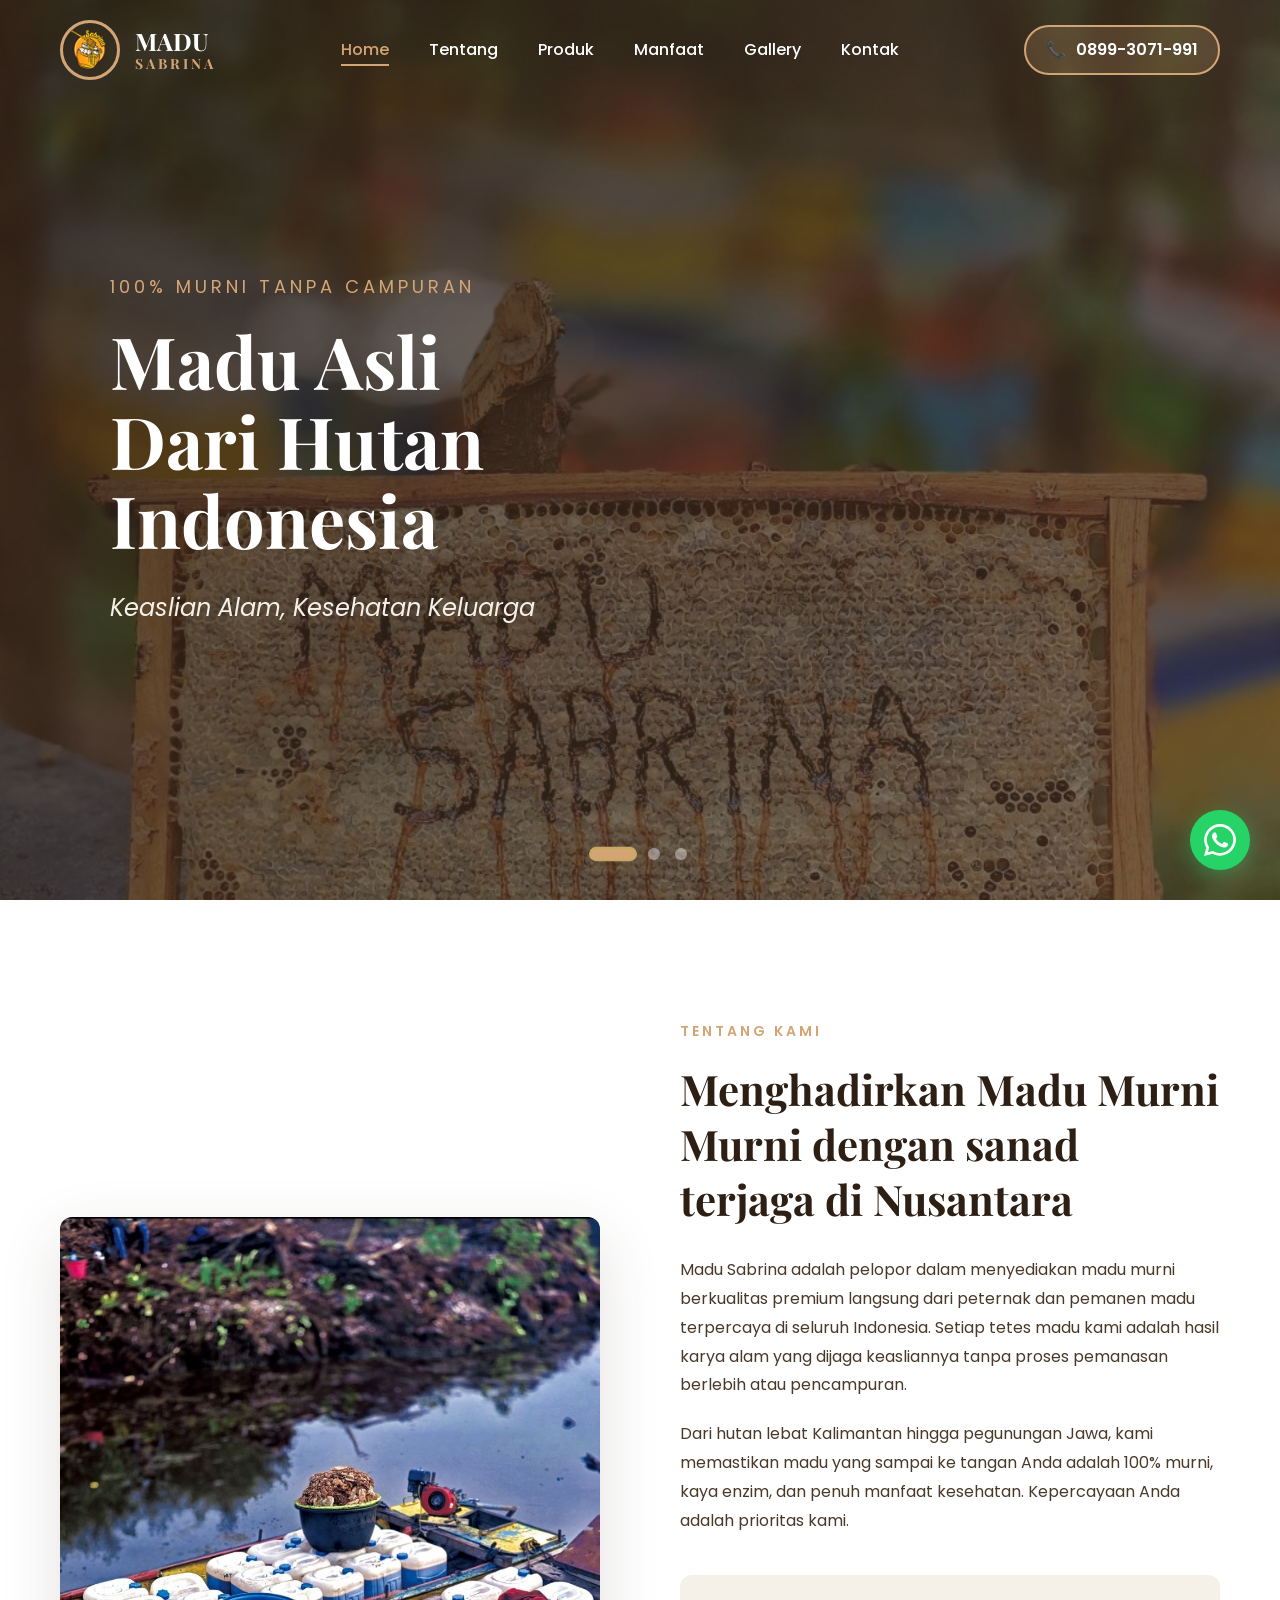
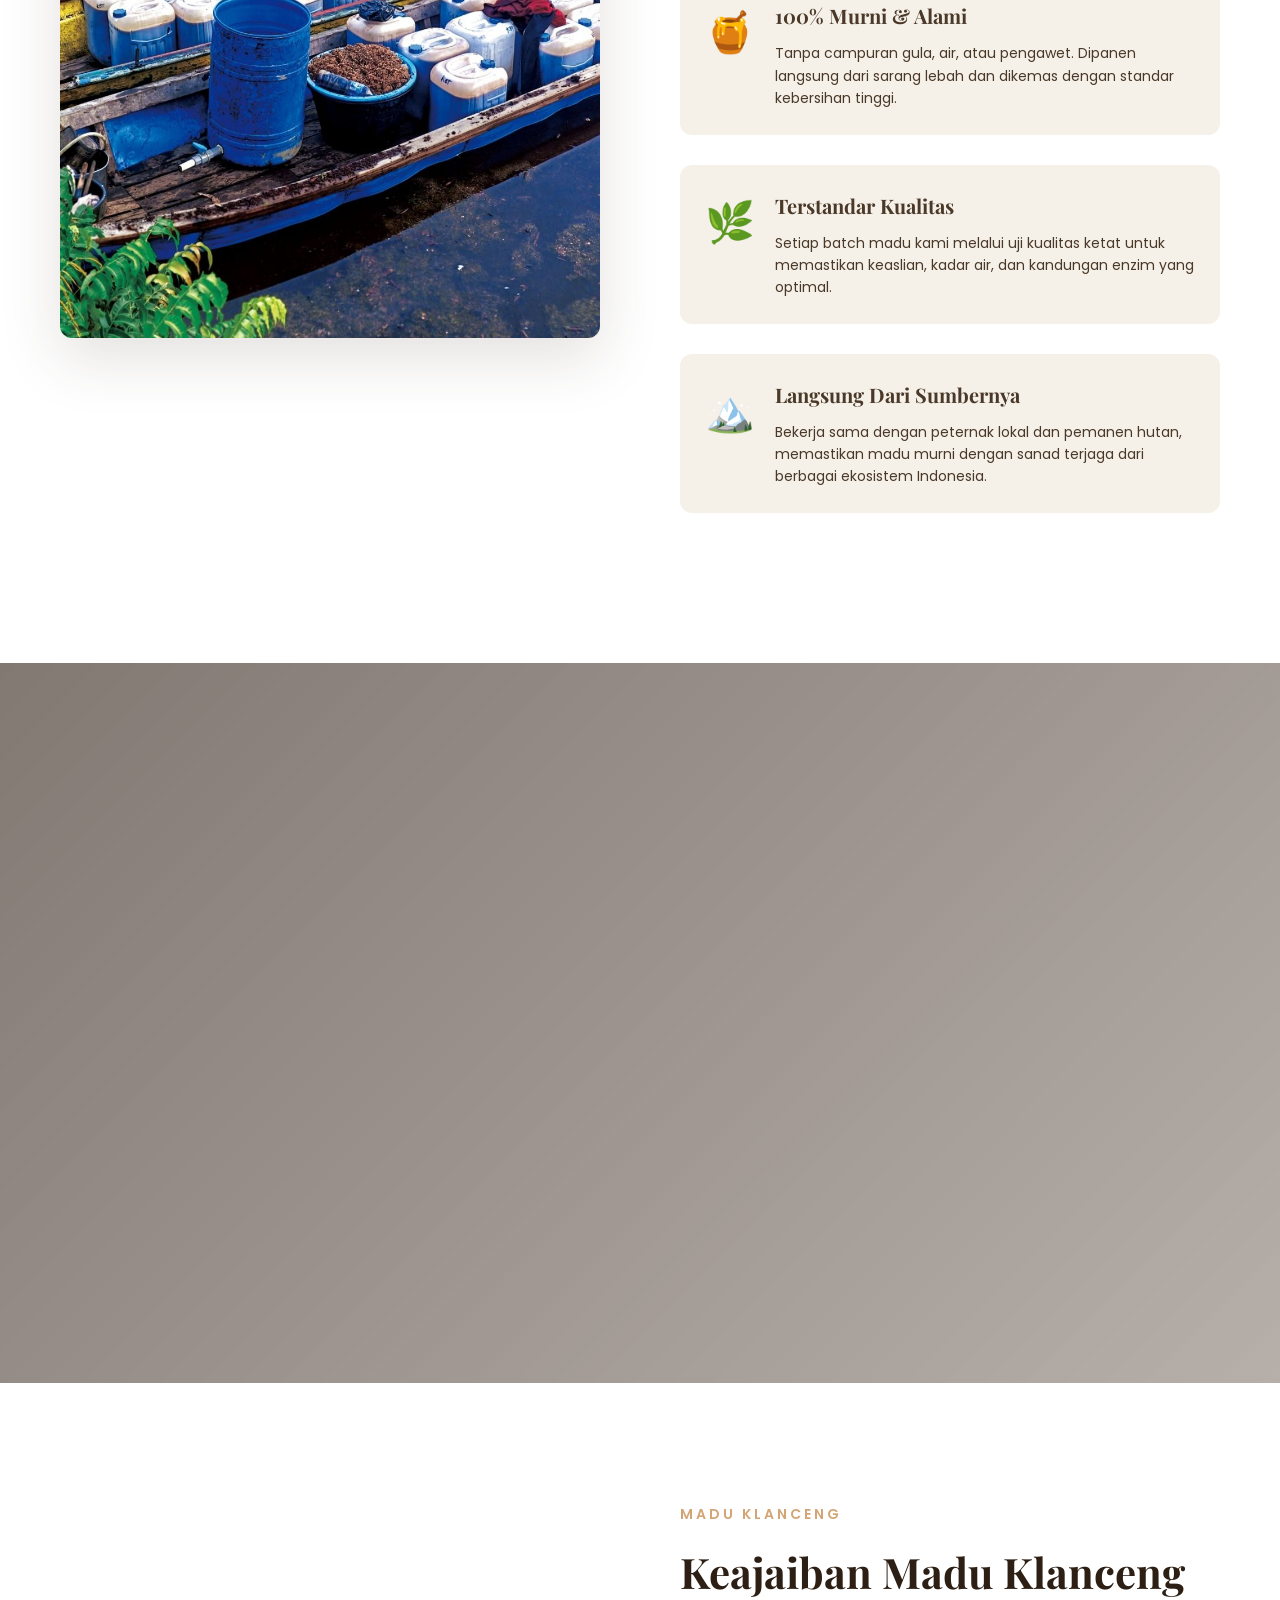
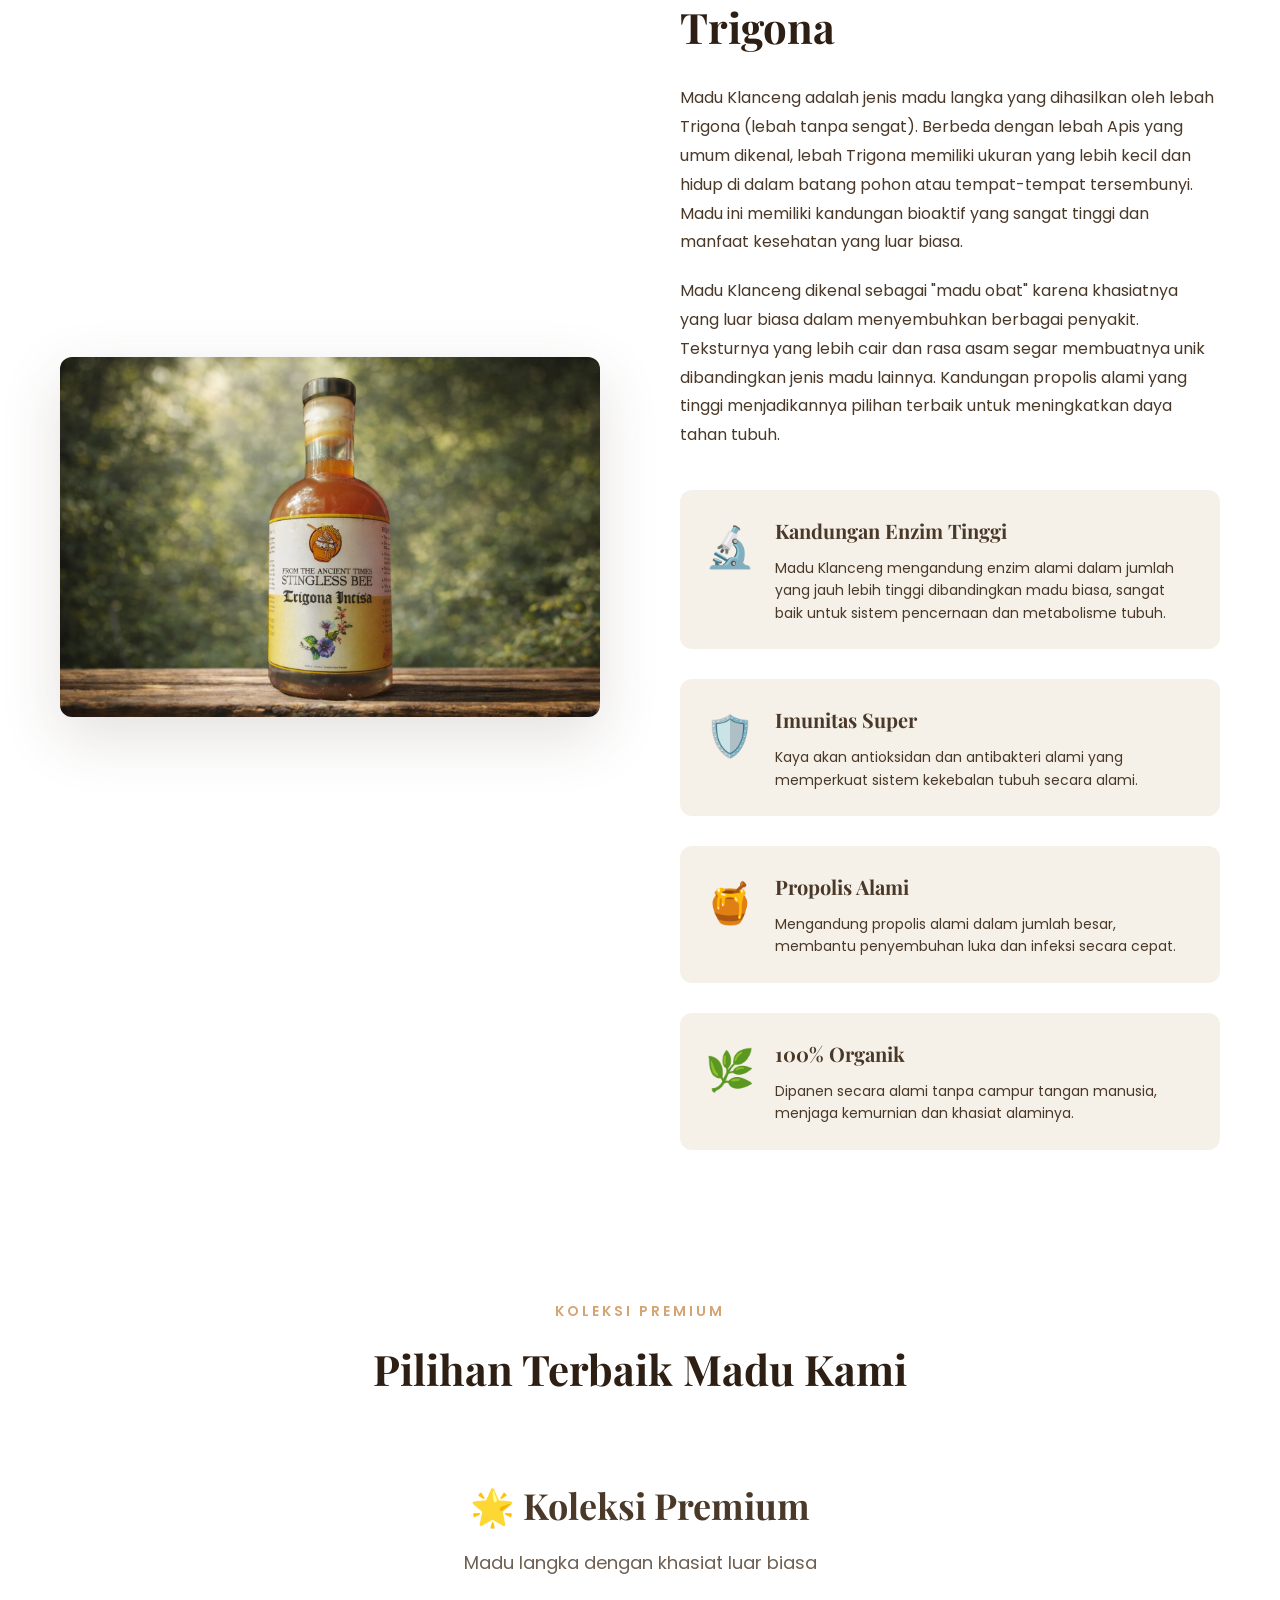
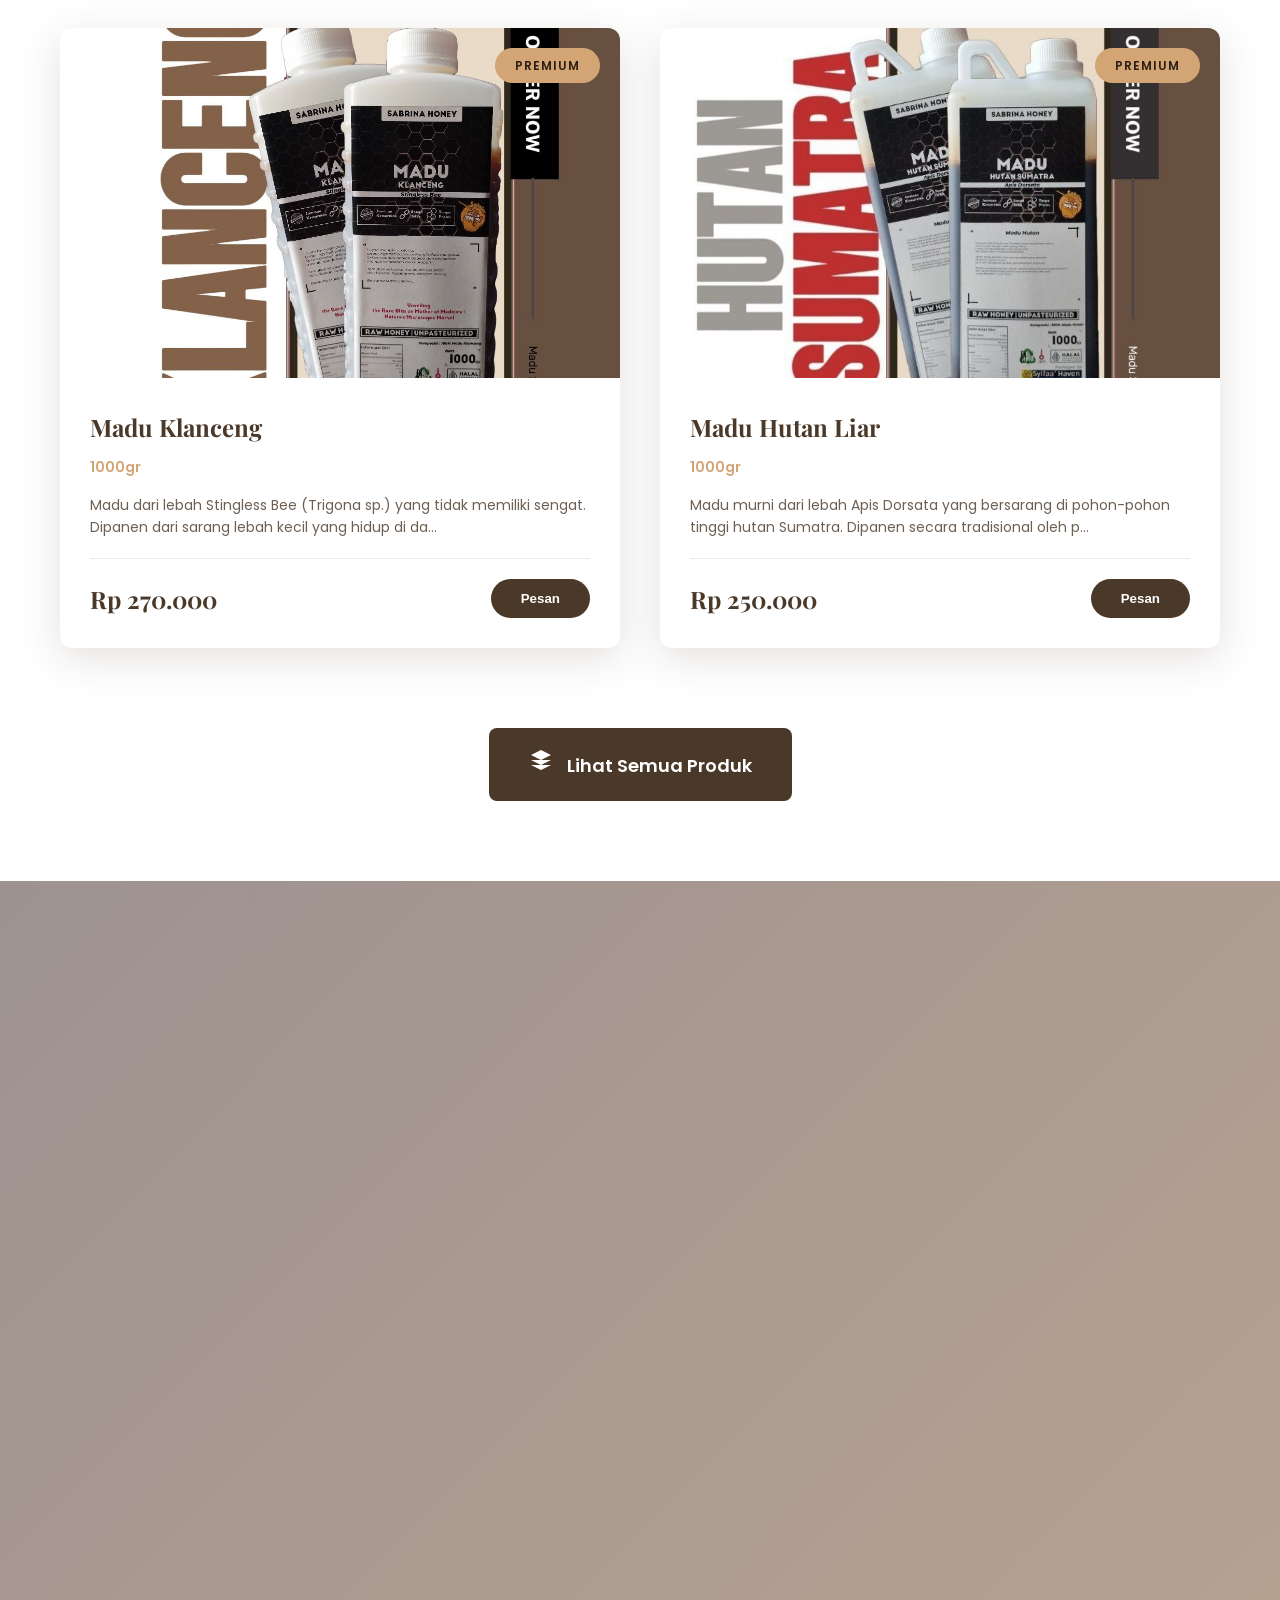
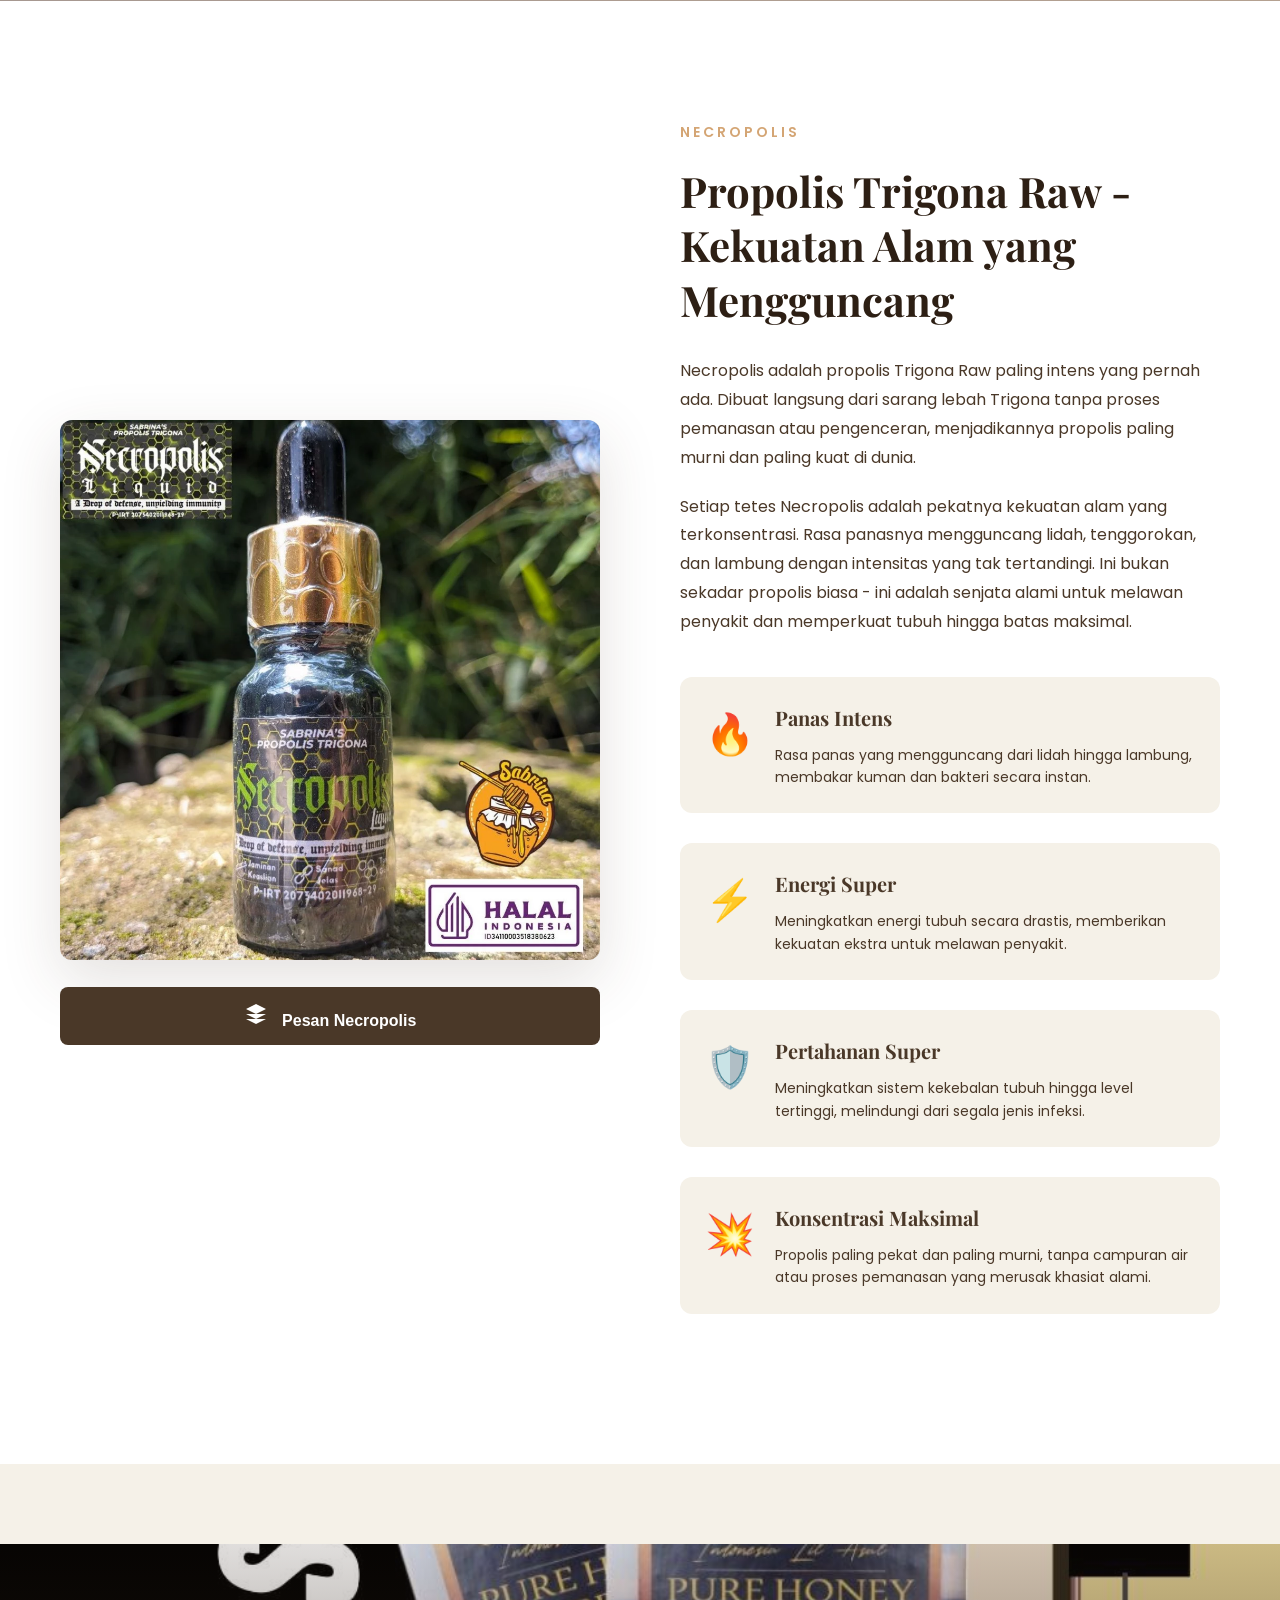
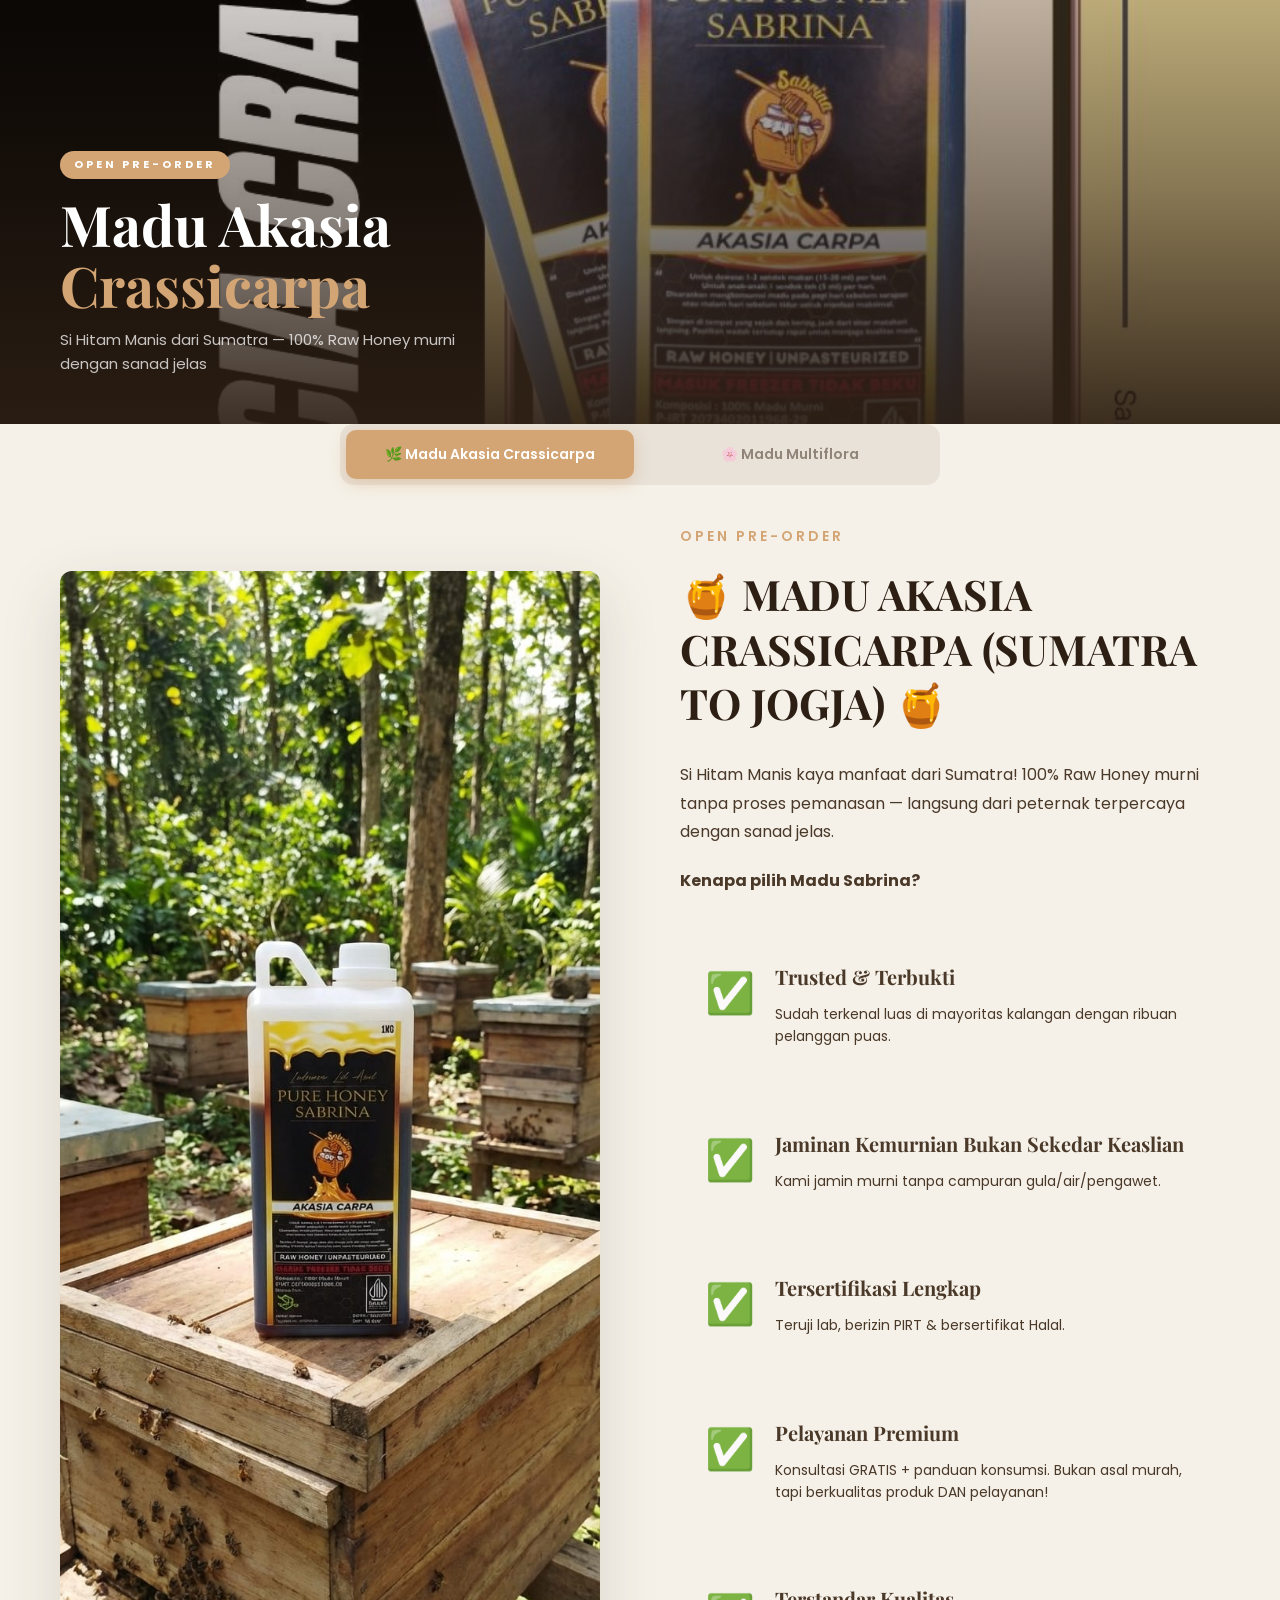
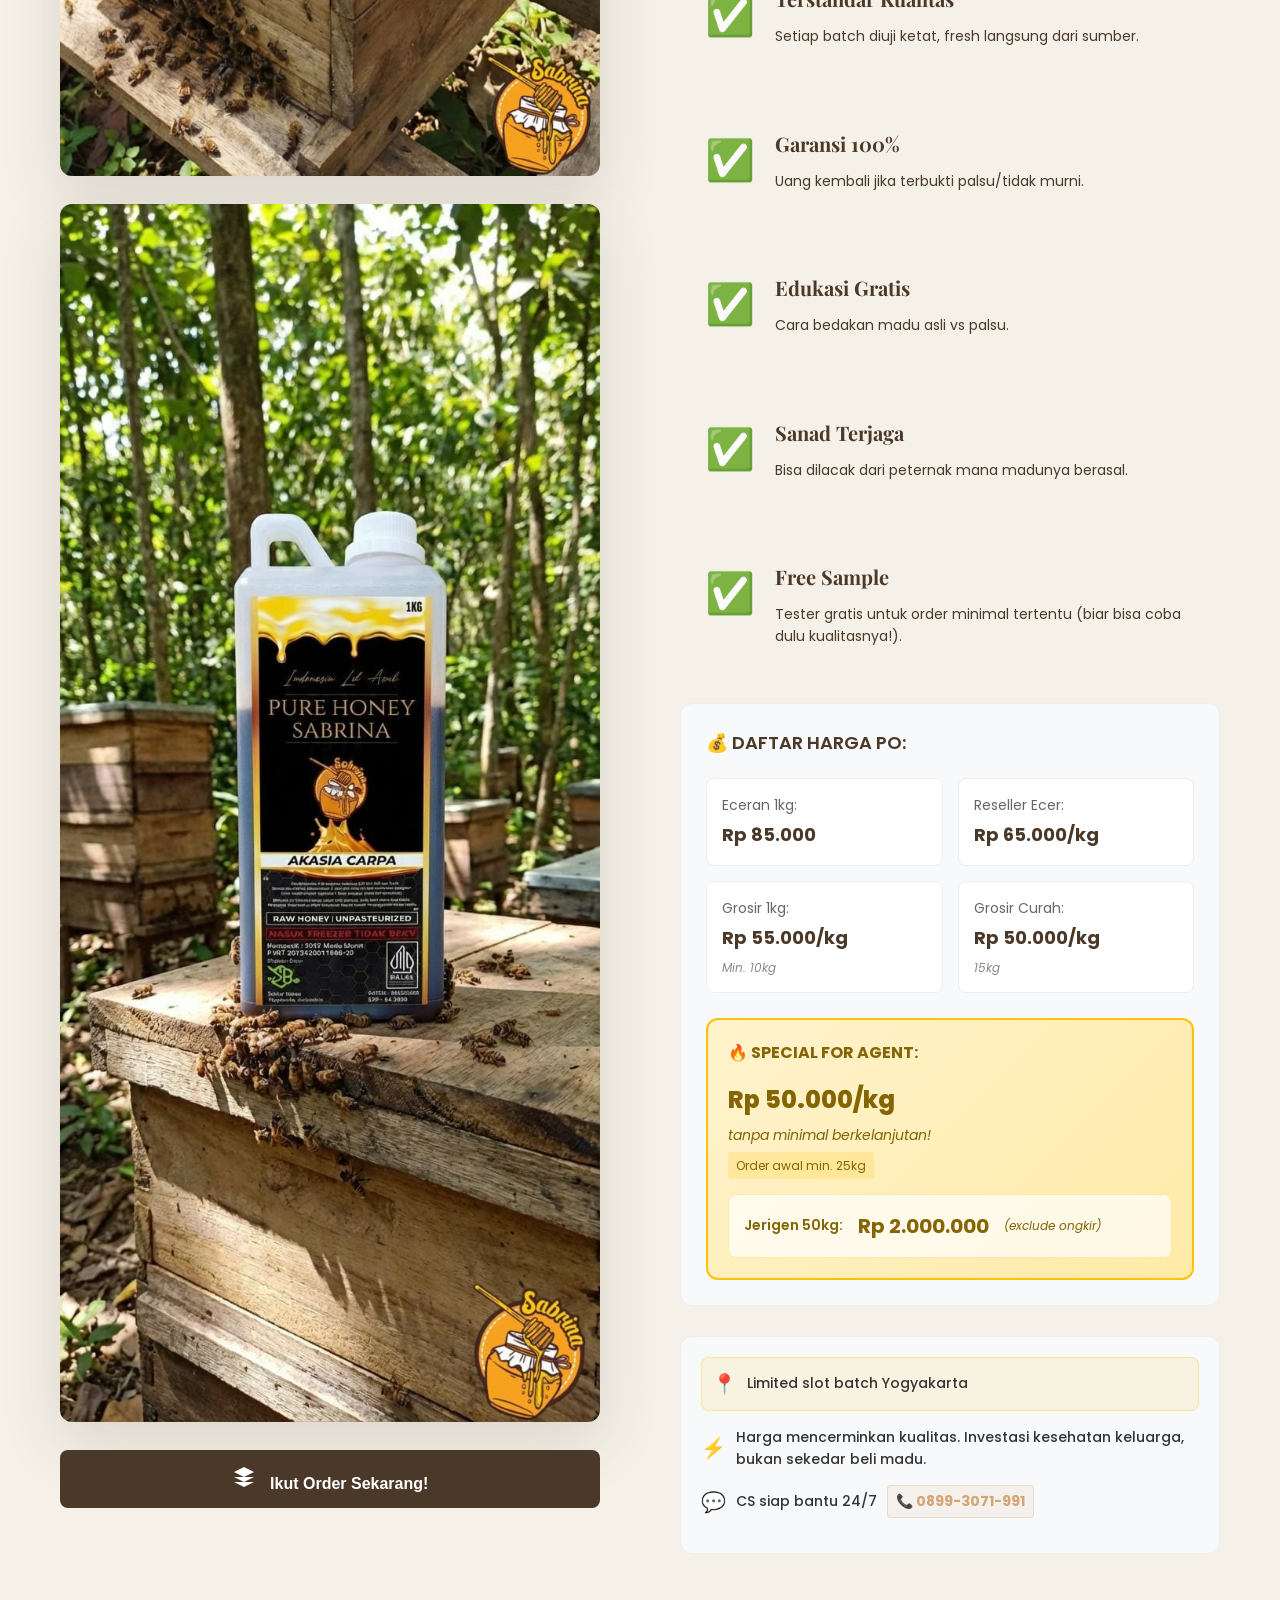
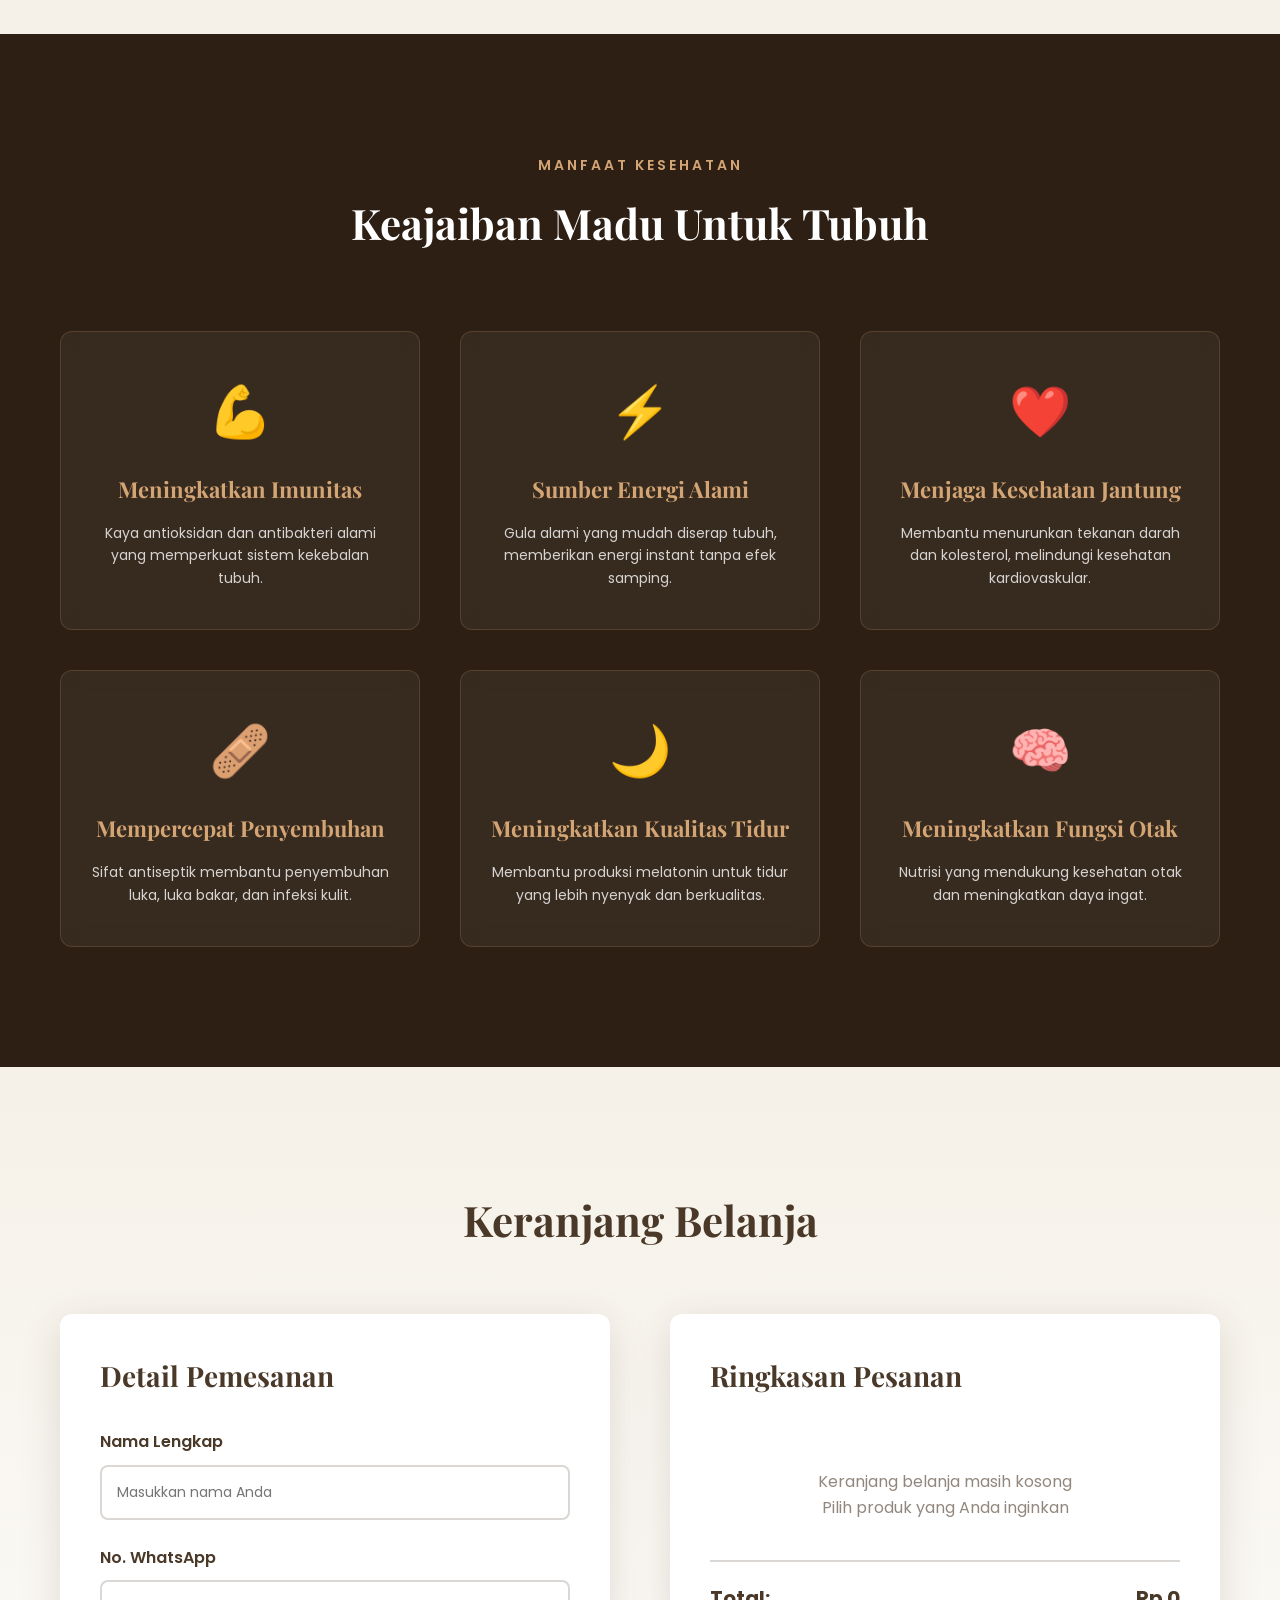
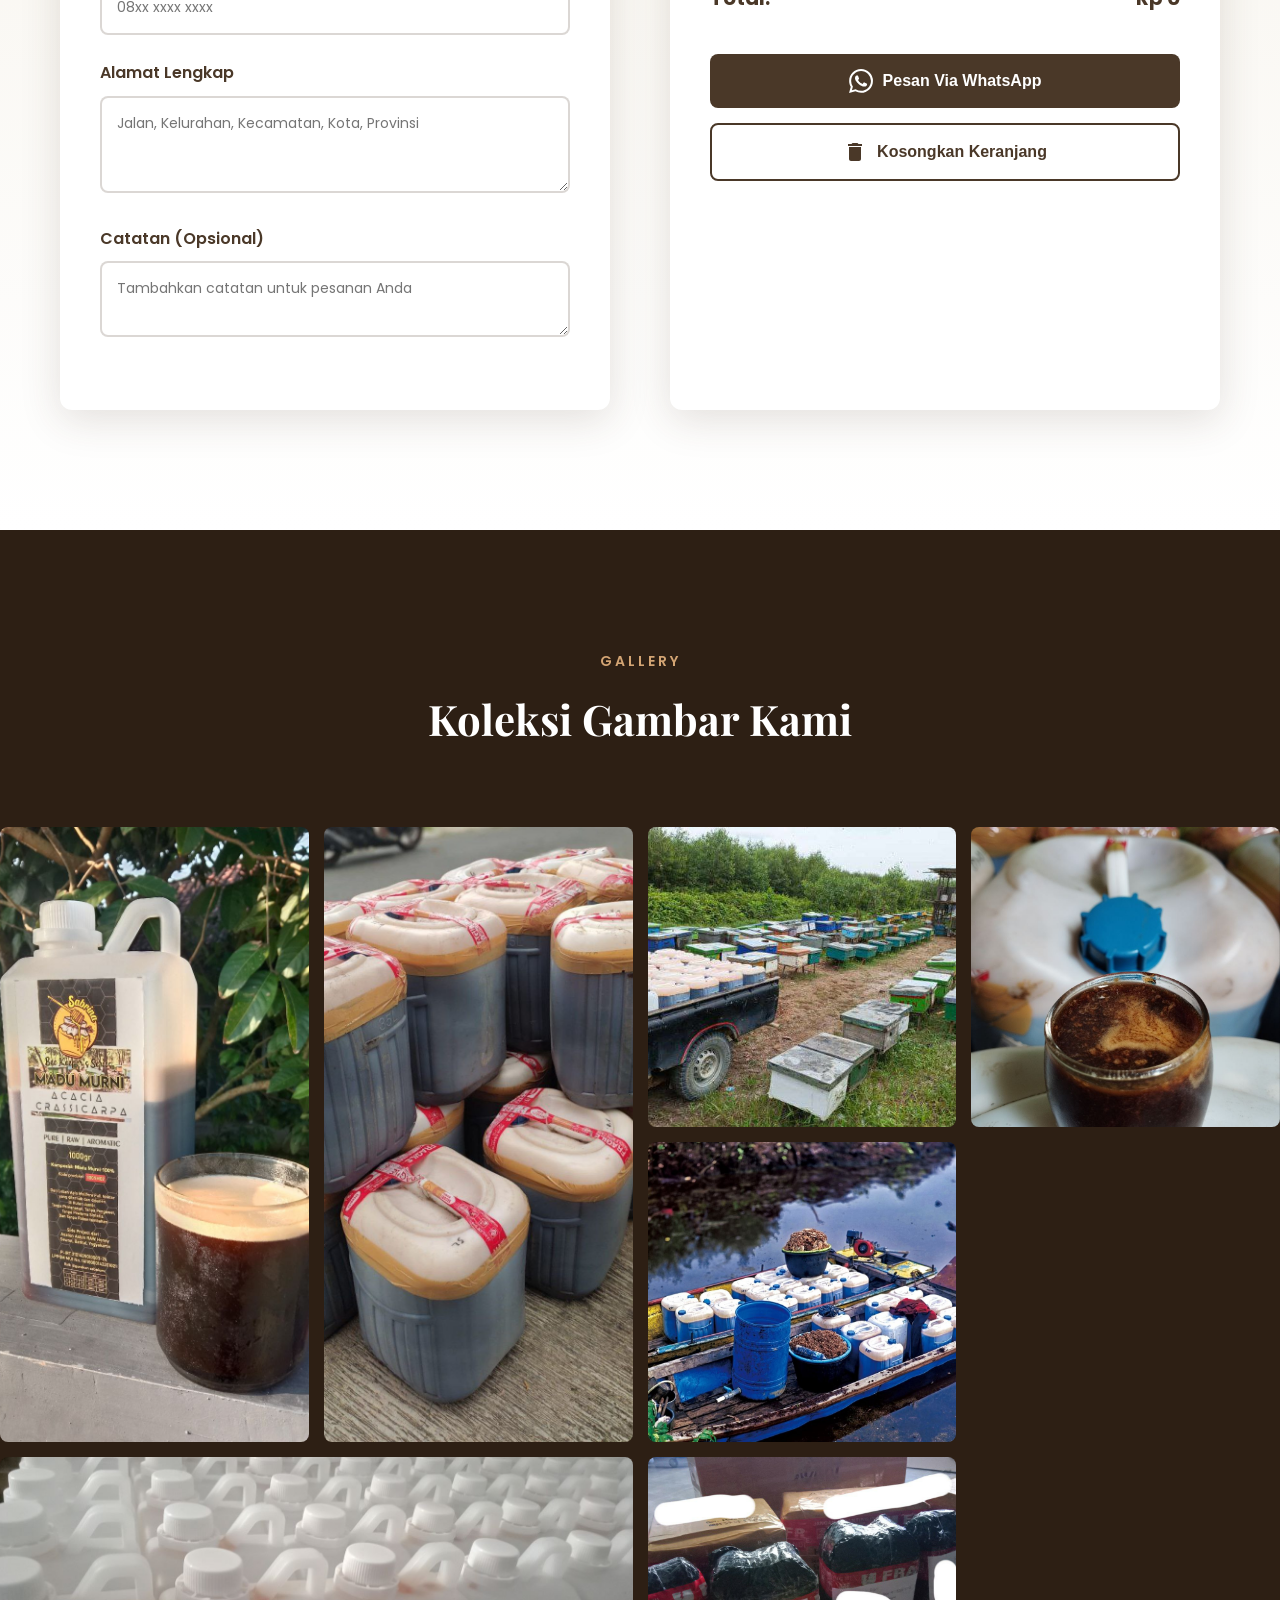
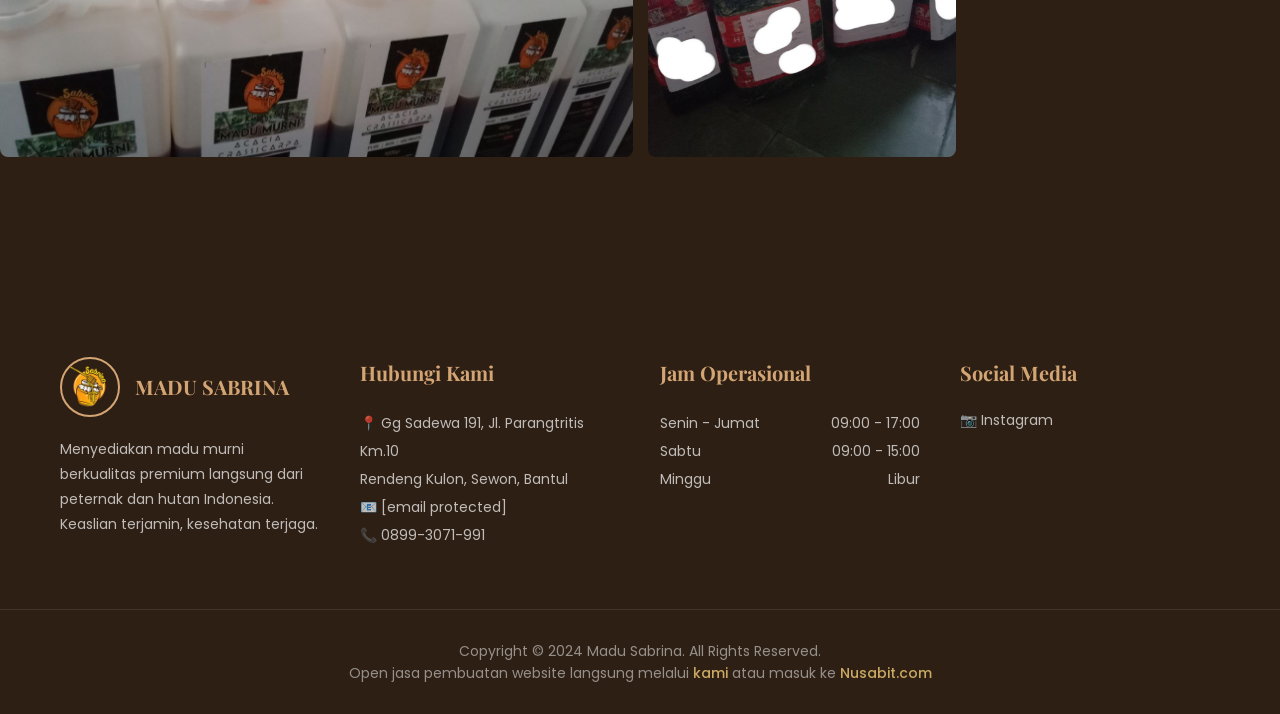
==== commit b29a6839: "merging pre order" ====
--- a/index.html
+++ b/index.html
@@ -66,7 +66,7 @@
                 </ul>
 
                 <div class="nav-right">
-                    <a href="https://wa.me/6289930719991" class="phone-link">
+                    <a href="https://wa.me/628993071991" class="phone-link">
                         <span class="phone-icon">📞</span>
                         <span class="phone-number">0899-3071-991</span>
                     </a>
@@ -277,7 +277,7 @@
             </div>
 
             <!-- View All Products Button -->
-            <div class="container" style="text-align: center; margin-top: 60px;">
+            <div style="text-align: center; margin-top: 60px; padding-bottom: 80px;">
                 <a href="products.html" class="btn-primary"
                     style="padding: 20px 40px; font-size: 18px; text-decoration: none; display: inline-block;">
                     <svg width="24" height="24" viewBox="0 0 24 24" fill="currentColor" style="margin-right: 10px;">
@@ -289,816 +289,483 @@
 
         </div>
     </section>
-
-    <!-- Necropolis Section -->
-    <section id="necropolis" class="about-section">
-        <div class="container">
-            <div class="about-grid">
-                <div class="about-image">
-                    <img src="images/necro.jpg" alt="Necropolis Propolis">
-                    <button class="btn-primary" onclick="addToCartFromNecropolis()"
-                        style="margin-top: 20px; width: 100%; padding: 15px; font-size: 16px;">
+    <div>
+
+        <!-- Necropolis Banner -->
+        <section class="necro-banner">
+            <div class="necro-banner-slide active" style="background-image: url('images/nec.png')">
+                <div class="necro-banner-overlay"></div>
+                <div class="necro-banner-content">
+                </div>
+            </div>
+        </section>
+
+        <!-- Necropolis Section -->
+        <section id="necropolis" class="about-section">
+            <div class="container">
+                <div class="about-grid">
+                    <div class="about-image">
+                        <img src="images/necro.jpg" alt="Necropolis Propolis">
+                        <button class="btn-primary" onclick="addToCartFromNecropolis()"
+                            style="margin-top: 20px; width: 100%; padding: 15px; font-size: 16px;">
+                            <svg width="24" height="24" viewBox="0 0 24 24" fill="currentColor"
+                                style="margin-right: 10px;">
+                                <path d="M12 2L2 7l10 5 10-5-10-5zM2 17l10 5 10-5M2 12l10 5 10-5"></path>
+                            </svg>
+                            Pesan Necropolis
+                        </button>
+                    </div>
+                    <div class="about-content">
+                        <div class="section-label">NECROPOLIS</div>
+                        <h2 class="section-title">Propolis Trigona Raw - Kekuatan Alam yang Mengguncang</h2>
+                        <p class="about-text">
+                            Necropolis adalah propolis Trigona Raw paling intens yang pernah ada. Dibuat langsung dari
+                            sarang
+                            lebah Trigona tanpa proses pemanasan atau pengenceran, menjadikannya propolis paling murni
+                            dan
+                            paling kuat di dunia.
+                        </p>
+                        <p class="about-text">
+                            Setiap tetes Necropolis adalah pekatnya kekuatan alam yang terkonsentrasi. Rasa panasnya
+                            mengguncang lidah, tenggorokan, dan lambung dengan intensitas yang tak tertandingi. Ini
+                            bukan
+                            sekadar propolis biasa - ini adalah senjata alami untuk melawan penyakit dan memperkuat
+                            tubuh
+                            hingga batas maksimal.
+                        </p>
+
+                        <div class="feature-list">
+                            <div class="feature-item">
+                                <div class="feature-icon">🔥</div>
+                                <div class="feature-text">
+                                    <h4>Panas Intens</h4>
+                                    <p>Rasa panas yang mengguncang dari lidah hingga lambung, membakar kuman dan bakteri
+                                        secara instan.</p>
+                                </div>
+                            </div>
+
+                            <div class="feature-item">
+                                <div class="feature-icon">⚡</div>
+                                <div class="feature-text">
+                                    <h4>Energi Super</h4>
+                                    <p>Meningkatkan energi tubuh secara drastis, memberikan kekuatan ekstra untuk
+                                        melawan
+                                        penyakit.</p>
+                                </div>
+                            </div>
+
+                            <div class="feature-item">
+                                <div class="feature-icon">🛡️</div>
+                                <div class="feature-text">
+                                    <h4>Pertahanan Super</h4>
+                                    <p>Meningkatkan sistem kekebalan tubuh hingga level tertinggi, melindungi dari
+                                        segala
+                                        jenis infeksi.</p>
+                                </div>
+                            </div>
+
+                            <div class="feature-item">
+                                <div class="feature-icon">💥</div>
+                                <div class="feature-text">
+                                    <h4>Konsentrasi Maksimal</h4>
+                                    <p>Propolis paling pekat dan paling murni, tanpa campuran air atau proses pemanasan
+                                        yang merusak khasiat alami.</p>
+                                </div>
+                            </div>
+                        </div>
+                    </div>
+                </div>
+            </div>
+        </section>
+
+
+
+        <!-- Pre-Order Tab Section -->
+        <section id="open-order" class="preorder-tab-section">
+            <!-- Hero Banner -->
+            <div class="po-hero-banner">
+                <div class="po-hero-slide active" id="po-hero-0" style="background-image: url('images/akasia.jpg')">
+                    <div class="po-hero-overlay"></div>
+                    <div class="po-hero-text">
+                        <span class="po-hero-label">OPEN PRE-ORDER</span>
+                        <h2 class="po-hero-title">Madu Akasia<br><span>Crassicarpa</span></h2>
+                        <p class="po-hero-sub">Si Hitam Manis dari Sumatra — 100% Raw Honey murni dengan sanad jelas</p>
+                    </div>
+                </div>
+                <div class="po-hero-slide" id="po-hero-1" style="background-image: url('images/multiflora.jpg')">
+                    <div class="po-hero-overlay"></div>
+                    <div class="po-hero-text">
+                        <span class="po-hero-label">OPEN PRE-ORDER</span>
+                        <h2 class="po-hero-title">Madu<br><span>Multiflora</span></h2>
+                        <p class="po-hero-sub">Kaya manfaat dari Sumatra — 100% Raw Honey murni dengan sanad jelas</p>
+                    </div>
+                </div>
+            </div>
+
+            <div class="container">
+
+                <!-- Tab Bar -->
+                <div class="po-tab-bar">
+                    <button class="po-tab-btn active" onclick="switchPOTab(0)">🌿 Madu Akasia Crassicarpa</button>
+                    <button class="po-tab-btn" onclick="switchPOTab(1)">🌸 Madu Multiflora</button>
+                </div>
+
+                <!-- Tab Panels -->
+                <div id="po-panel-0" class="po-panel active">
+                    <div class="about-grid">
+                        <div class="about-image">
+                            <img src="images/acpo1.jpeg" alt="Open Pre-Order Madu Akasia">
+                            <img src="images/acpo2.jpeg" alt="Open Pre-Order Madu Akasia" style="margin-top: 20px;">
+                            <button class="btn-primary" onclick="openPreOrderModal(0)"
+                                style="margin-top: 20px; width: 100%; padding: 15px; font-size: 16px;">
+                                <svg width="24" height="24" viewBox="0 0 24 24" fill="currentColor"
+                                    style="margin-right: 10px;">
+                                    <path d="M12 2L2 7l10 5 10-5-10-5zM2 17l10 5 10-5M2 12l10 5 10-5"></path>
+                                </svg>
+                                Ikut Order Sekarang!
+                            </button>
+                        </div>
+                        <div class="about-content" id="po-content-0">
+                            <!-- rendered by JS -->
+                        </div>
+                    </div>
+                </div>
+
+                <div id="po-panel-1" class="po-panel">
+                    <div class="about-grid">
+                        <div class="about-image">
+                            <img src="images/multi2.png" alt="Open Pre-Order Madu Multiflora">
+                            <img src="images/multi1.jpeg" alt="Open Pre-Order Madu Multiflora"
+                                style="margin-top: 20px;">
+                            <button class="btn-primary" onclick="openPreOrderModal(1)"
+                                style="margin-top: 20px; width: 100%; padding: 15px; font-size: 16px;">
+                                <svg width="24" height="24" viewBox="0 0 24 24" fill="currentColor"
+                                    style="margin-right: 10px;">
+                                    <path d="M12 2L2 7l10 5 10-5-10-5zM2 17l10 5 10-5M2 12l10 5 10-5"></path>
+                                </svg>
+                                Ikut Order Sekarang!
+                            </button>
+                        </div>
+                        <div class="about-content" id="po-content-1">
+                            <!-- rendered by JS -->
+                        </div>
+                    </div>
+                </div>
+            </div>
+        </section>
+
+
+
+        <!-- Benefits Section -->
+        <section id="benefits" class="benefits-section">
+            <div class="container">
+                <div class="section-header">
+                    <div class="section-label">MANFAAT KESEHATAN</div>
+                    <h2 class="section-title">Keajaiban Madu Untuk Tubuh</h2>
+                </div>
+
+                <div class="benefits-grid">
+                    <div class="benefit-card">
+                        <div class="benefit-icon">💪</div>
+                        <h4>Meningkatkan Imunitas</h4>
+                        <p>Kaya antioksidan dan antibakteri alami yang memperkuat sistem kekebalan tubuh.</p>
+                    </div>
+
+                    <div class="benefit-card">
+                        <div class="benefit-icon">⚡</div>
+                        <h4>Sumber Energi Alami</h4>
+                        <p>Gula alami yang mudah diserap tubuh, memberikan energi instant tanpa efek samping.</p>
+                    </div>
+
+                    <div class="benefit-card">
+                        <div class="benefit-icon">❤️</div>
+                        <h4>Menjaga Kesehatan Jantung</h4>
+                        <p>Membantu menurunkan tekanan darah dan kolesterol, melindungi kesehatan kardiovaskular.</p>
+                    </div>
+
+                    <div class="benefit-card">
+                        <div class="benefit-icon">🩹</div>
+                        <h4>Mempercepat Penyembuhan</h4>
+                        <p>Sifat antiseptik membantu penyembuhan luka, luka bakar, dan infeksi kulit.</p>
+                    </div>
+
+                    <div class="benefit-card">
+                        <div class="benefit-icon">🌙</div>
+                        <h4>Meningkatkan Kualitas Tidur</h4>
+                        <p>Membantu produksi melatonin untuk tidur yang lebih nyenyak dan berkualitas.</p>
+                    </div>
+
+                    <div class="benefit-card">
+                        <div class="benefit-icon">🧠</div>
+                        <h4>Meningkatkan Fungsi Otak</h4>
+                        <p>Nutrisi yang mendukung kesehatan otak dan meningkatkan daya ingat.</p>
+                    </div>
+                </div>
+            </div>
+        </section>
+
+        <!-- Order Section -->
+        <section id="order" class="order-section">
+            <div class="container">
+                <div class="order-header">
+                    <h2>Keranjang Belanja</h2>
+                </div>
+
+                <div class="order-content">
+                    <div class="order-form">
+                        <h3>Detail Pemesanan</h3>
+                        <div class="form-group">
+                            <label>Nama Lengkap</label>
+                            <input type="text" id="order-name" placeholder="Masukkan nama Anda">
+                        </div>
+                        <div class="form-group">
+                            <label>No. WhatsApp</label>
+                            <input type="tel" id="order-phone" placeholder="08xx xxxx xxxx">
+                        </div>
+                        <div class="form-group">
+                            <label>Alamat Lengkap</label>
+                            <textarea id="order-address" rows="3"
+                                placeholder="Jalan, Kelurahan, Kecamatan, Kota, Provinsi"></textarea>
+                        </div>
+                        <div class="form-group">
+                            <label>Catatan (Opsional)</label>
+                            <textarea id="order-notes" rows="2"
+                                placeholder="Tambahkan catatan untuk pesanan Anda"></textarea>
+                        </div>
+                    </div>
+
+                    <div class="cart-summary">
+                        <h3>Ringkasan Pesanan</h3>
+                        <div id="cart-items">
+                            <!-- Cart items will be inserted here -->
+                        </div>
+                        <div id="empty-cart-message" class="empty-cart">
+                            <p>Keranjang belanja masih kosong</p>
+                            <p>Pilih produk yang Anda inginkan</p>
+                        </div>
+                        <div class="cart-total">
+                            <span>Total:</span>
+                            <span id="cart-total">Rp 0</span>
+                        </div>
+                        <button class="btn-order" onclick="sendOrderViaWhatsApp()">
+                            <svg width="24" height="24" viewBox="0 0 24 24" fill="currentColor">
+                                <path
+                                    d="M17.472 14.382c-.297-.149-1.758-.867-2.03-.967-.273-.099-.471-.148-.67.15-.197.297-.767.966-.94 1.164-.173.199-.347.223-.644.075-.297-.15-1.255-.463-2.39-1.475-.883-.788-1.48-1.761-1.653-2.059-.173-.297-.018-.458.13-.606.134-.133.298-.347.446-.52.149-.174.198-.298.298-.497.099-.198.05-.371-.025-.52-.075-.149-.669-1.612-.916-2.207-.242-.579-.487-.5-.669-.51-.173-.008-.371-.01-.57-.01-.198 0-.52.074-.792.372-.272.297-1.04 1.016-1.04 2.479 0 1.462 1.065 2.875 1.213 3.074.149.198 2.096 3.2 5.077 4.487.709.306 1.262.489 1.694.625.712.227 1.36.195 1.871.118.571-.085 1.758-.719 2.006-1.413.248-.694.248-1.289.173-1.413-.074-.124-.272-.198-.57-.347m-5.421 7.403h-.004a9.87 9.87 0 01-5.031-1.378l-.361-.214-3.741.982.998-3.648-.235-.374a9.86 9.86 0 01-1.51-5.26c.001-5.45 4.436-9.884 9.888-9.884 2.64 0 5.122 1.03 6.988 2.898a9.825 9.825 0 012.893 6.994c-.003 5.45-4.437 9.884-9.885 9.884m8.413-18.297A11.815 11.815 0 0012.05 0C5.495 0 .16 5.335.157 11.892c0 2.096.547 4.142 1.588 5.945L.057 24l6.305-1.654a11.882 11.882 0 005.683 1.448h.005c6.554 0 11.89-5.335 11.893-11.893a11.821 11.821 0 00-3.48-8.413Z" />
+                            </svg>
+                            Pesan Via WhatsApp
+                        </button>
+                        <button class="btn-clear" onclick="clearCart()">
+                            <svg width="24" height="24" viewBox="0 0 24 24" fill="currentColor">
+                                <path
+                                    d="M6 19c0 1.1.9 2 2 2h8c1.1 0 2-.9 2-2V7H6v12zM19 4h-3.5l-1-1h-5l-1 1H5v2h14V4z" />
+                            </svg>
+                            Kosongkan Keranjang
+                        </button>
+                    </div>
+                </div>
+            </div>
+        </section>
+
+        <!-- Order Modal -->
+        <div id="order-modal" class="modal-overlay">
+            <div class="modal-content">
+                <div class="modal-header">
+                    <h3 id="modal-product-name">Detail Produk</h3>
+                    <span class="close-modal" onclick="closeOrderModal()">&times;</span>
+                </div>
+                <div class="modal-body">
+                    <div class="modal-image">
+                        <img id="modal-product-image" src="" alt="Product Image">
+                    </div>
+                    <div class="modal-details">
+                        <p id="modal-product-description">Deskripsi produk</p>
+                        <div class="quantity-control">
+                            <label>Jumlah:</label>
+                            <div class="quantity-buttons">
+                                <button onclick="changeQuantity(-1)">-</button>
+                                <span id="modal-quantity">1</span>
+                                <button onclick="changeQuantity(1)">+</button>
+                            </div>
+                        </div>
+                        <div class="price-total">
+                            <span>Harga:</span>
+                            <span id="modal-total-price">Rp 0</span>
+                        </div>
+                    </div>
+                </div>
+                <div class="modal-footer">
+                    <button class="btn-secondary" onclick="closeOrderModal()">Batal</button>
+                    <button class="btn-primary" onclick="addToCart()">Tambah ke Keranjang</button>
+                </div>
+            </div>
+        </div>
+
+        <!-- Pre-Order Modal -->
+        <!-- Unified Pre-Order Modal -->
+        <div id="preorder-modal" class="modal-overlay">
+            <div class="modal-content">
+                <div class="modal-header">
+                    <h3 id="po-modal-title">🛒 Buat Pesanan</h3>
+                    <span class="close-modal" onclick="closePreOrderModal()">&times;</span>
+                </div>
+                <div class="modal-body">
+                    <div class="preorder-form">
+                        <div class="form-group">
+                            <label>Nama:</label>
+                            <input type="text" id="po-name" placeholder="Masukkan nama Anda">
+                        </div>
+                        <div class="form-group">
+                            <label>Alamat:</label>
+                            <textarea id="po-address" rows="3" placeholder="Masukkan alamat lengkap"></textarea>
+                        </div>
+                        <div class="preorder-options">
+                            <h4>Daftar Pilihan Order</h4>
+                            <div class="preorder-option-group" id="po-modal-options">
+                                <!-- Options rendered by JS based on selected product -->
+                            </div>
+                            <div class="quantity-field" id="po-qty-field" style="display: none;">
+                                <label>Jumlah (kg):</label>
+                                <input type="number" id="po-qty-input" min="1" placeholder="Masukkan jumlah kg">
+                            </div>
+                        </div>
+                    </div>
+                </div>
+                <div class="modal-footer">
+                    <button class="btn-secondary" onclick="closePreOrderModal()">Batal</button>
+                    <button class="btn-primary" onclick="sendPreOrderWA()">
                         <svg width="24" height="24" viewBox="0 0 24 24" fill="currentColor" style="margin-right: 10px;">
-                            <path d="M12 2L2 7l10 5 10-5-10-5zM2 17l10 5 10-5M2 12l10 5 10-5"></path>
-                        </svg>
-                        Pesan Necropolis
-                    </button>
-                </div>
-                <div class="about-content">
-                    <div class="section-label">NECROPOLIS</div>
-                    <h2 class="section-title">Propolis Trigona Raw - Kekuatan Alam yang Mengguncang</h2>
-                    <p class="about-text">
-                        Necropolis adalah propolis Trigona Raw paling intens yang pernah ada. Dibuat langsung dari
-                        sarang
-                        lebah Trigona tanpa proses pemanasan atau pengenceran, menjadikannya propolis paling murni dan
-                        paling kuat di dunia.
-                    </p>
-                    <p class="about-text">
-                        Setiap tetes Necropolis adalah pekatnya kekuatan alam yang terkonsentrasi. Rasa panasnya
-                        mengguncang lidah, tenggorokan, dan lambung dengan intensitas yang tak tertandingi. Ini bukan
-                        sekadar propolis biasa - ini adalah senjata alami untuk melawan penyakit dan memperkuat tubuh
-                        hingga batas maksimal.
-                    </p>
-
-                    <div class="feature-list">
-                        <div class="feature-item">
-                            <div class="feature-icon">🔥</div>
-                            <div class="feature-text">
-                                <h4>Panas Intens</h4>
-                                <p>Rasa panas yang mengguncang dari lidah hingga lambung, membakar kuman dan bakteri
-                                    secara instan.</p>
-                            </div>
-                        </div>
-
-                        <div class="feature-item">
-                            <div class="feature-icon">⚡</div>
-                            <div class="feature-text">
-                                <h4>Energi Super</h4>
-                                <p>Meningkatkan energi tubuh secara drastis, memberikan kekuatan ekstra untuk melawan
-                                    penyakit.</p>
-                            </div>
-                        </div>
-
-                        <div class="feature-item">
-                            <div class="feature-icon">🛡️</div>
-                            <div class="feature-text">
-                                <h4>Pertahanan Super</h4>
-                                <p>Meningkatkan sistem kekebalan tubuh hingga level tertinggi, melindungi dari segala
-                                    jenis infeksi.</p>
-                            </div>
-                        </div>
-
-                        <div class="feature-item">
-                            <div class="feature-icon">💥</div>
-                            <div class="feature-text">
-                                <h4>Konsentrasi Maksimal</h4>
-                                <p>Propolis paling pekat dan paling murni, tanpa campuran air atau proses pemanasan
-                                    yang merusak khasiat alami.</p>
-                            </div>
-                        </div>
-                    </div>
-                </div>
-            </div>
-        </div>
-    </section>
-
-    <!-- Necropolis Banner -->
-    <section class="necro-banner">
-        <div class="necro-banner-slide active" style="background-image: url('images/nec.png')">
-            <div class="necro-banner-overlay"></div>
-            <div class="necro-banner-content">
-            </div>
-        </div>
-    </section>
-
-    <!-- Open Pre-Order Section -->
-    <section id="open-order" class="about-section">
-        <div class="container">
-            <div class="about-grid">
-                <div class="about-image">
-                    <img src="images/acpo1.jpeg" alt="Open Pre-Order Madu Akasia">
-                    <img src="images/acpo2.jpeg" alt="Open Pre-Order Madu Akasia" style="margin-top: 20px;">
-                    <button class="btn-primary" onclick="openOrderModalPreOrder()"
-                        style="margin-top: 20px; width: 100%; padding: 15px; font-size: 16px;">
-                        <svg width="24" height="24" viewBox="0 0 24 24" fill="currentColor" style="margin-right: 10px;">
-                            <path d="M12 2L2 7l10 5 10-5-10-5zM2 17l10 5 10-5M2 12l10 5 10-5"></path>
-                        </svg>
-                        Ikut Order Sekarang!
-                    </button>
-                </div>
-                <div class="about-content">
-                    <div class="section-label">OPEN PRE-ORDER</div>
-                    <h2 class="section-title">🍯 MADU AKASIA CRASSICARPA (SUMATRA TO JOGJA) 🍯</h2>
-                    <p class="about-text">
-                        Si Hitam Manis kaya manfaat dari Sumatra! 100% Raw Honey murni tanpa proses pemanasan — langsung
-                        dari peternak terpercaya dengan sanad jelas.
-                    </p>
-                    <p class="about-text">
-                        <strong>Kenapa pilih Madu Sabrina?</strong>
-                    </p>
-                    <div class="feature-list">
-                        <div class="feature-item">
-                            <div class="feature-icon">✅</div>
-                            <div class="feature-text">
-                                <h4>Trusted & Terbukti</h4>
-                                <p>Sudah terkenal luas di mayoritas kalangan dengan ribuan pelanggan puas</p>
-                            </div>
-                        </div>
-
-                        <div class="feature-item">
-                            <div class="feature-icon">✅</div>
-                            <div class="feature-text">
-                                <h4>Jaminan Kemurnian Bukan Sekedar Keaslian</h4>
-                                <p>Kami jamin murni tanpa campuran gula/air/pengawet</p>
-                            </div>
-                        </div>
-
-                        <div class="feature-item">
-                            <div class="feature-icon">✅</div>
-                            <div class="feature-text">
-                                <h4>Tersertifikasi Lengkap</h4>
-                                <p>Teruji lab, berizin PIRT & bersertifikat Halal</p>
-                            </div>
-                        </div>
-
-                        <div class="feature-item">
-                            <div class="feature-icon">✅</div>
-                            <div class="feature-text">
-                                <h4>Pelayanan Premium</h4>
-                                <p>Konsultasi GRATIS + panduan konsumsi untuk setiap pelanggan. Bukan asal murah, tapi
-                                    berkualitas produk DAN pelayanan!</p>
-                            </div>
-                        </div>
-
-                        <div class="feature-item">
-                            <div class="feature-icon">✅</div>
-                            <div class="feature-text">
-                                <h4>Terstandar Kualitas</h4>
-                                <p>Setiap batch diuji ketat, fresh langsung dari sumber</p>
-                            </div>
-                        </div>
-
-                        <div class="feature-item">
-                            <div class="feature-icon">✅</div>
-                            <div class="feature-text">
-                                <h4>Garansi 100%</h4>
-                                <p>Uang kembali jika terbukti palsu/tidak murni</p>
-                            </div>
-                        </div>
-
-                        <div class="feature-item">
-                            <div class="feature-icon">✅</div>
-                            <div class="feature-text">
-                                <h4>Edukasi Gratis</h4>
-                                <p>Cara bedakan madu asli vs palsu</p>
-                            </div>
-                        </div>
-
-                        <div class="feature-item">
-                            <div class="feature-icon">✅</div>
-                            <div class="feature-text">
-                                <h4>Sanad Terjaga</h4>
-                                <p>Bisa dilacak dari peternak mana madunya berasal</p>
-                            </div>
-                        </div>
-
-                        <div class="feature-item">
-                            <div class="feature-icon">✅</div>
-                            <div class="feature-text">
-                                <h4>Free Sample</h4>
-                                <p>Tester gratis untuk order minimal tertentu (biar bisa coba dulu kualitasnya!)</p>
-                            </div>
-                        </div>
-                    </div>
-                    <div class="price-list">
-                        <h4>💰 DAFTAR HARGA PO:</h4>
-                        <div class="price-grid">
-                            <div class="price-item">
-                                <span class="price-label">Eceran 1kg:</span>
-                                <span class="price-value">Rp 85.000</span>
-                            </div>
-                            <div class="price-item">
-                                <span class="price-label">Reseller Ecer:</span>
-                                <span class="price-value">Rp 65.000/kg</span>
-                            </div>
-                            <div class="price-item">
-                                <span class="price-label">Grosir 1kg:</span>
-                                <span class="price-value">Rp 55.000/kg</span>
-                                <span class="price-min">Min. 10kg</span>
-                            </div>
-                            <div class="price-item">
-                                <span class="price-label">Grosir Curah:</span>
-                                <span class="price-value">Rp 50.000/kg</span>
-                                <span class="price-min">15kg</span>
-                            </div>
-                        </div>
-
-                        <div class="agent-special">
-                            <h4>🔥 SPECIAL FOR AGENT:</h4>
-                            <div class="agent-price">
-                                <span class="agent-value">Rp 50.000/kg</span>
-                                <span class="agent-note">tanpa minimal berkelanjutan!</span>
-                                <span class="agent-min">Order awal min. 25kg</span>
-                            </div>
-                            <div class="jerigen-price">
-                                <span class="jerigen-label">Jerigen 50kg:</span>
-                                <span class="jerigen-value">Rp 2.000.000</span>
-                                <span class="jerigen-note">(exclude ongkir)</span>
-                            </div>
-                        </div>
-                    </div>
-
-                    <div class="order-info">
-                        <div class="location-badge">
-                            <span class="location-icon">📍</span>
-                            <span class="location-text">Limited slot batch Yogyakarta</span>
-                        </div>
-                        <div class="quality-note">
-                            <span class="quality-icon">⚡</span>
-                            <span class="quality-text">Harga mencerminkan kualitas. Investasi kesehatan keluarga, bukan
-                                sekedar beli madu.</span>
-                        </div>
-                        <div class="cs-info">
-                            <span class="cs-icon">💬</span>
-                            <span class="cs-text">CS siap bantu 24/7</span>
-                            <span class="cs-phone">📞 0899-3071-991</span>
-                        </div>
-                    </div>
-                </div>
-            </div>
-        </div>
-    </section>
-
-    <!-- Multiflora Pre-Order Section -->
-    <section id="multiflora-order" class="about-section">
-        <div class="container">
-            <div class="about-grid">
-                <div class="about-image">
-                    <img src="images/multi2.png" alt="Open Pre-Order Madu Multiflora">
-                    <img src="images/multi1.jpeg" alt="Open Pre-Order Madu Multiflora">
-                    <button class="btn-primary" onclick="openOrderModalMultiflora()"
-                        style="margin-top: 20px; width: 100%; padding: 15px; font-size: 16px;">
-                        <svg width="24" height="24" viewBox="0 0 24 24" fill="currentColor" style="margin-right: 10px;">
-                            <path d="M12 2L2 7l10 5 10-5-10-5zM2 17l10 5 10-5M2 12l10 5 10-5"></path>
-                        </svg>
-                        Ikut Order Sekarang!
-                    </button>
-                </div>
-                <div class="about-content">
-                    <div class="section-label">OPEN PRE-ORDER</div>
-                    <h2 class="section-title">🍯 MADU MULTIFLORA (SUMATRA TO JOGJA) 🍯</h2>
-                    <p class="about-text">
-                        Madu multiflora kaya manfaat dari Sumatra! 100% Raw Honey murni tanpa proses pemanasan —
-                        langsung dari peternak terpercaya dengan sanad jelas.
-                    </p>
-                    <p class="about-text">
-                        <strong>Kenapa pilih Madu Sabrina?</strong>
-                    </p>
-                    <div class="feature-list">
-                        <div class="feature-item">
-                            <div class="feature-icon">✅</div>
-                            <div class="feature-text">
-                                <h4>Trusted & Terbukti</h4>
-                                <p>Sudah terkenal luas di mayoritas kalangan dengan ribuan pelanggan puas</p>
-                            </div>
-                        </div>
-
-                        <div class="feature-item">
-                            <div class="feature-icon">✅</div>
-                            <div class="feature-text">
-                                <h4>Jaminan Kemurnian Bukan Sekedar Keaslian</h4>
-                                <p>Kami jamin murni tanpa campuran gula/air/pengawet</p>
-                            </div>
-                        </div>
-
-                        <div class="feature-item">
-                            <div class="feature-icon">✅</div>
-                            <div class="feature-text">
-                                <h4>Tersertifikasi Lengkap</h4>
-                                <p>Teruji lab, berizin PIRT & bersertifikat Halal</p>
-                            </div>
-                        </div>
-
-                        <div class="feature-item">
-                            <div class="feature-icon">✅</div>
-                            <div class="feature-text">
-                                <h4>Pelayanan Premium</h4>
-                                <p>Konsultasi GRATIS + panduan konsumsi untuk setiap pelanggan. Bukan asal murah, tapi
-                                    berkualitas produk DAN pelayanan!</p>
-                            </div>
-                        </div>
-
-                        <div class="feature-item">
-                            <div class="feature-icon">✅</div>
-                            <div class="feature-text">
-                                <h4>Terstandar Kualitas</h4>
-                                <p>Setiap batch diuji ketat, fresh langsung dari sumber</p>
-                            </div>
-                        </div>
-
-                        <div class="feature-item">
-                            <div class="feature-icon">✅</div>
-                            <div class="feature-text">
-                                <h4>Garansi 100%</h4>
-                                <p>Uang kembali jika terbukti palsu/tidak murni</p>
-                            </div>
-                        </div>
-
-                        <div class="feature-item">
-                            <div class="feature-icon">✅</div>
-                            <div class="feature-text">
-                                <h4>Edukasi Gratis</h4>
-                                <p>Cara bedakan madu asli vs palsu</p>
-                            </div>
-                        </div>
-
-                        <div class="feature-item">
-                            <div class="feature-icon">✅</div>
-                            <div class="feature-text">
-                                <h4>Sanad Terjaga</h4>
-                                <p>Bisa dilacak dari peternak mana madunya berasal</p>
-                            </div>
-                        </div>
-
-                        <div class="feature-item">
-                            <div class="feature-icon">✅</div>
-                            <div class="feature-text">
-                                <h4>Free Sample</h4>
-                                <p>Tester gratis untuk order minimal tertentu (biar bisa coba dulu kualitasnya!)</p>
-                            </div>
-                        </div>
-                    </div>
-                    <div class="price-list">
-                        <h4>💰 DAFTAR HARGA PO:</h4>
-                        <div class="price-grid">
-                            <div class="price-item">
-                                <span class="price-label">Eceran 1kg:</span>
-                                <span class="price-value">Rp 90.000</span>
-                            </div>
-                            <div class="price-item">
-                                <span class="price-label">Reseller Ecer:</span>
-                                <span class="price-value">Rp 70.000/kg</span>
-                            </div>
-                            <div class="price-item">
-                                <span class="price-label">Grosir 1kg:</span>
-                                <span class="price-value">Rp 60.000/kg</span>
-                                <span class="price-min">Min. 10kg</span>
-                            </div>
-                            <div class="price-item">
-                                <span class="price-label">Grosir Curah:</span>
-                                <span class="price-value">Rp 55.000/kg</span>
-                                <span class="price-min">15kg</span>
-                            </div>
-                        </div>
-
-                        <div class="agent-special">
-                            <h4>🔥 SPECIAL FOR AGENT:</h4>
-                            <div class="agent-price">
-                                <span class="agent-value">Rp 55.000/kg</span>
-                                <span class="agent-note">tanpa minimal berkelanjutan!</span>
-                                <span class="agent-min">Order awal min. 25kg</span>
-                            </div>
-                            <div class="jerigen-price">
-                                <span class="jerigen-label">Jerigen 50kg:</span>
-                                <span class="jerigen-value">Rp 2.250.000</span>
-                                <span class="jerigen-note">(exclude ongkir)</span>
-                            </div>
-                        </div>
-                    </div>
-
-                    <div class="order-info">
-                        <div class="location-badge">
-                            <span class="location-icon">📍</span>
-                            <span class="location-text">Limited slot batch Yogyakarta</span>
-                        </div>
-                        <div class="quality-note">
-                            <span class="quality-icon">⚡</span>
-                            <span class="quality-text">Harga mencerminkan kualitas. Investasi kesehatan keluarga, bukan
-                                sekedar beli madu.</span>
-                        </div>
-                        <div class="cs-info">
-                            <span class="cs-icon">💬</span>
-                            <span class="cs-text">CS siap bantu 24/7</span>
-                            <span class="cs-phone">📞 0899-3071-991</span>
-                        </div>
-                    </div>
-                </div>
-            </div>
-        </div>
-    </section>
-
-    <!-- Benefits Section -->
-    <section id="benefits" class="benefits-section">
-        <div class="container">
-            <div class="section-header">
-                <div class="section-label">MANFAAT KESEHATAN</div>
-                <h2 class="section-title">Keajaiban Madu Untuk Tubuh</h2>
-            </div>
-
-            <div class="benefits-grid">
-                <div class="benefit-card">
-                    <div class="benefit-icon">💪</div>
-                    <h4>Meningkatkan Imunitas</h4>
-                    <p>Kaya antioksidan dan antibakteri alami yang memperkuat sistem kekebalan tubuh.</p>
-                </div>
-
-                <div class="benefit-card">
-                    <div class="benefit-icon">⚡</div>
-                    <h4>Sumber Energi Alami</h4>
-                    <p>Gula alami yang mudah diserap tubuh, memberikan energi instant tanpa efek samping.</p>
-                </div>
-
-                <div class="benefit-card">
-                    <div class="benefit-icon">❤️</div>
-                    <h4>Menjaga Kesehatan Jantung</h4>
-                    <p>Membantu menurunkan tekanan darah dan kolesterol, melindungi kesehatan kardiovaskular.</p>
-                </div>
-
-                <div class="benefit-card">
-                    <div class="benefit-icon">🩹</div>
-                    <h4>Mempercepat Penyembuhan</h4>
-                    <p>Sifat antiseptik membantu penyembuhan luka, luka bakar, dan infeksi kulit.</p>
-                </div>
-
-                <div class="benefit-card">
-                    <div class="benefit-icon">🌙</div>
-                    <h4>Meningkatkan Kualitas Tidur</h4>
-                    <p>Membantu produksi melatonin untuk tidur yang lebih nyenyak dan berkualitas.</p>
-                </div>
-
-                <div class="benefit-card">
-                    <div class="benefit-icon">🧠</div>
-                    <h4>Meningkatkan Fungsi Otak</h4>
-                    <p>Nutrisi yang mendukung kesehatan otak dan meningkatkan daya ingat.</p>
-                </div>
-            </div>
-        </div>
-    </section>
-
-    <!-- Order Section -->
-    <section id="order" class="order-section">
-        <div class="container">
-            <div class="order-header">
-                <h2>Keranjang Belanja</h2>
-            </div>
-
-            <div class="order-content">
-                <div class="order-form">
-                    <h3>Detail Pemesanan</h3>
-                    <div class="form-group">
-                        <label>Nama Lengkap</label>
-                        <input type="text" id="order-name" placeholder="Masukkan nama Anda">
-                    </div>
-                    <div class="form-group">
-                        <label>No. WhatsApp</label>
-                        <input type="tel" id="order-phone" placeholder="08xx xxxx xxxx">
-                    </div>
-                    <div class="form-group">
-                        <label>Alamat Lengkap</label>
-                        <textarea id="order-address" rows="3"
-                            placeholder="Jalan, Kelurahan, Kecamatan, Kota, Provinsi"></textarea>
-                    </div>
-                    <div class="form-group">
-                        <label>Catatan (Opsional)</label>
-                        <textarea id="order-notes" rows="2"
-                            placeholder="Tambahkan catatan untuk pesanan Anda"></textarea>
-                    </div>
-                </div>
-
-                <div class="cart-summary">
-                    <h3>Ringkasan Pesanan</h3>
-                    <div id="cart-items">
-                        <!-- Cart items will be inserted here -->
-                    </div>
-                    <div id="empty-cart-message" class="empty-cart">
-                        <p>Keranjang belanja masih kosong</p>
-                        <p>Pilih produk yang Anda inginkan</p>
-                    </div>
-                    <div class="cart-total">
-                        <span>Total:</span>
-                        <span id="cart-total">Rp 0</span>
-                    </div>
-                    <button class="btn-order" onclick="sendOrderViaWhatsApp()">
-                        <svg width="24" height="24" viewBox="0 0 24 24" fill="currentColor">
                             <path
                                 d="M17.472 14.382c-.297-.149-1.758-.867-2.03-.967-.273-.099-.471-.148-.67.15-.197.297-.767.966-.94 1.164-.173.199-.347.223-.644.075-.297-.15-1.255-.463-2.39-1.475-.883-.788-1.48-1.761-1.653-2.059-.173-.297-.018-.458.13-.606.134-.133.298-.347.446-.52.149-.174.198-.298.298-.497.099-.198.05-.371-.025-.52-.075-.149-.669-1.612-.916-2.207-.242-.579-.487-.5-.669-.51-.173-.008-.371-.01-.57-.01-.198 0-.52.074-.792.372-.272.297-1.04 1.016-1.04 2.479 0 1.462 1.065 2.875 1.213 3.074.149.198 2.096 3.2 5.077 4.487.709.306 1.262.489 1.694.625.712.227 1.36.195 1.871.118.571-.085 1.758-.719 2.006-1.413.248-.694.248-1.289.173-1.413-.074-.124-.272-.198-.57-.347m-5.421 7.403h-.004a9.87 9.87 0 01-5.031-1.378l-.361-.214-3.741.982.998-3.648-.235-.374a9.86 9.86 0 01-1.51-5.26c.001-5.45 4.436-9.884 9.888-9.884 2.64 0 5.122 1.03 6.988 2.898a9.825 9.825 0 012.893 6.994c-.003 5.45-4.437 9.884-9.885 9.884m8.413-18.297A11.815 11.815 0 0012.05 0C5.495 0 .16 5.335.157 11.892c0 2.096.547 4.142 1.588 5.945L.057 24l6.305-1.654a11.882 11.882 0 005.683 1.448h.005c6.554 0 11.89-5.335 11.893-11.893a11.821 11.821 0 00-3.48-8.413Z" />
                         </svg>
-                        Pesan Via WhatsApp
+                        Kirim ke WhatsApp
                     </button>
-                    <button class="btn-clear" onclick="clearCart()">
-                        <svg width="24" height="24" viewBox="0 0 24 24" fill="currentColor">
-                            <path d="M6 19c0 1.1.9 2 2 2h8c1.1 0 2-.9 2-2V7H6v12zM19 4h-3.5l-1-1h-5l-1 1H5v2h14V4z" />
-                        </svg>
-                        Kosongkan Keranjang
-                    </button>
-                </div>
-            </div>
-        </div>
-    </section>
-
-    <!-- Order Modal -->
-    <div id="order-modal" class="modal-overlay">
-        <div class="modal-content">
-            <div class="modal-header">
-                <h3 id="modal-product-name">Detail Produk</h3>
-                <span class="close-modal" onclick="closeOrderModal()">&times;</span>
-            </div>
-            <div class="modal-body">
-                <div class="modal-image">
-                    <img id="modal-product-image" src="" alt="Product Image">
-                </div>
-                <div class="modal-details">
-                    <p id="modal-product-description">Deskripsi produk</p>
-                    <div class="quantity-control">
-                        <label>Jumlah:</label>
-                        <div class="quantity-buttons">
-                            <button onclick="changeQuantity(-1)">-</button>
-                            <span id="modal-quantity">1</span>
-                            <button onclick="changeQuantity(1)">+</button>
-                        </div>
-                    </div>
-                    <div class="price-total">
-                        <span>Harga:</span>
-                        <span id="modal-total-price">Rp 0</span>
-                    </div>
-                </div>
-            </div>
-            <div class="modal-footer">
-                <button class="btn-secondary" onclick="closeOrderModal()">Batal</button>
-                <button class="btn-primary" onclick="addToCart()">Tambah ke Keranjang</button>
-            </div>
-        </div>
-    </div>
-
-    <!-- Pre-Order Modal -->
-    <div id="preorder-modal" class="modal-overlay">
-        <div class="modal-content">
-            <div class="modal-header">
-                <h3>🛒 Buat Pesanan</h3>
-                <span class="close-modal" onclick="closeOrderModalPreOrder()">&times;</span>
-            </div>
-            <div class="modal-body">
-                <div class="preorder-form">
-                    <div class="form-group">
-                        <label>Nama:</label>
-                        <input type="text" id="preorder-name" placeholder="Masukkan nama Anda">
-                    </div>
-                    <div class="form-group">
-                        <label>Alamat:</label>
-                        <textarea id="preorder-address" rows="3" placeholder="Masukkan alamat lengkap"></textarea>
-                    </div>
-
-                    <div class="preorder-options">
-                        <h4>Daftar Pilihan Order</h4>
-                        <div class="preorder-option-group">
-                            <label class="preorder-option-label">
-                                <input type="checkbox" class="preorder-option" id="eceran"
-                                    onclick="selectPreOrderOption('eceran')">
-                                <span>Eceran 1kg: Rp 85.000 (1-4kg)</span>
-                            </label>
-
-                            <label class="preorder-option-label">
-                                <input type="checkbox" class="preorder-option" id="reseller"
-                                    onclick="selectPreOrderOption('reseller')">
-                                <span>Reseller Ecer: Rp 65.000/kg (min. 5kg)</span>
-                            </label>
-
-                            <label class="preorder-option-label">
-                                <input type="checkbox" class="preorder-option" id="grosir-1kg"
-                                    onclick="selectPreOrderOption('grosir-1kg')">
-                                <span>Grosir 1kg: Rp 55.000/kg (Min. 10kg)</span>
-                            </label>
-
-                            <label class="preorder-option-label">
-                                <input type="checkbox" class="preorder-option" id="grosir-curah"
-                                    onclick="selectPreOrderOption('grosir-curah')">
-                                <span>Grosir Curah Tanpa Label: Rp 50.000/kg (15kg)</span>
-                            </label>
-
-                            <div class="agent-divider">───────────────────────────────</div>
-
-                            <label class="preorder-option-label agent-label">
-                                <input type="checkbox" class="preorder-option" id="become-agent"
-                                    onclick="selectPreOrderOption('become-agent')">
-                                <span>DAFTAR MENJADI AGEN</span>
-                            </label>
-                        </div>
-
-                        <div class="quantity-field" id="preorder-quantity" style="display: none;">
-                            <label>Jumlah (kg):</label>
-                            <input type="number" id="preorder-quantity-input" min="1" placeholder="Masukkan jumlah kg">
-                        </div>
-                    </div>
-                </div>
-            </div>
-            <div class="modal-footer">
-                <button class="btn-secondary" onclick="closeOrderModalPreOrder()">Batal</button>
-                <button class="btn-primary" onclick="sendPreOrderViaWhatsApp()">
-                    <svg width="24" height="24" viewBox="0 0 24 24" fill="currentColor" style="margin-right: 10px;">
-                        <path
-                            d="M17.472 14.382c-.297-.149-1.758-.867-2.03-.967-.273-.099-.471-.148-.67.15-.197.297-.767.966-.94 1.164-.173.199-.347.223-.644.075-.297-.15-1.255-.463-2.39-1.475-.883-.788-1.48-1.761-1.653-2.059-.173-.297-.018-.458.13-.606.134-.133.298-.347.446-.52.149-.174.198-.298.298-.497.099-.198.05-.371-.025-.52-.075-.149-.669-1.612-.916-2.207-.242-.579-.487-.5-.669-.51-.173-.008-.371-.01-.57-.01-.198 0-.52.074-.792.372-.272.297-1.04 1.016-1.04 2.479 0 1.462 1.065 2.875 1.213 3.074.149.198 2.096 3.2 5.077 4.487.709.306 1.262.489 1.694.625.712.227 1.36.195 1.871.118.571-.085 1.758-.719 2.006-1.413.248-.694.248-1.289.173-1.413-.074-.124-.272-.198-.57-.347m-5.421 7.403h-.004a9.87 9.87 0 01-5.031-1.378l-.361-.214-3.741.982.998-3.648-.235-.374a9.86 9.86 0 01-1.51-5.26c.001-5.45 4.436-9.884 9.888-9.884 2.64 0 5.122 1.03 6.988 2.898a9.825 9.825 0 012.893 6.994c-.003 5.45-4.437 9.884-9.885 9.884m8.413-18.297A11.815 11.815 0 0012.05 0C5.495 0 .16 5.335.157 11.892c0 2.096.547 4.142 1.588 5.945L.057 24l6.305-1.654a11.882 11.882 0 005.683 1.448h.005c6.554 0 11.89-5.335 11.893-11.893a11.821 11.821 0 00-3.48-8.413Z" />
-                    </svg>
-                    Kirim ke WhatsApp
-                </button>
-            </div>
-        </div>
-    </div>
-
-    <!-- Multiflora Pre-Order Modal -->
-    <div id="multiflora-modal" class="modal-overlay">
-        <div class="modal-content">
-            <div class="modal-header">
-                <h3>🛒 Buat Pesanan</h3>
-                <span class="close-modal" onclick="closeOrderModalMultiflora()">&times;</span>
-            </div>
-            <div class="modal-body">
-                <div class="preorder-form">
-                    <div class="form-group">
-                        <label>Nama:</label>
-                        <input type="text" id="multiflora-name" placeholder="Masukkan nama Anda">
-                    </div>
-                    <div class="form-group">
-                        <label>Alamat:</label>
-                        <textarea id="multiflora-address" rows="3" placeholder="Masukkan alamat lengkap"></textarea>
-                    </div>
-
-                    <div class="preorder-options">
-                        <h4>Daftar Pilihan Order</h4>
-                        <div class="preorder-option-group">
-                            <label class="preorder-option-label">
-                                <input type="checkbox" class="multiflora-option" id="eceran-multiflora"
-                                    onclick="selectMultifloraOption('eceran-multiflora')">
-                                <span>Eceran 1kg: Rp 90.000 (1-4kg)</span>
-                            </label>
-
-                            <label class="preorder-option-label">
-                                <input type="checkbox" class="multiflora-option" id="reseller-multiflora"
-                                    onclick="selectMultifloraOption('reseller-multiflora')">
-                                <span>Reseller Ecer: Rp 70.000/kg (min. 5kg)</span>
-                            </label>
-
-                            <label class="preorder-option-label">
-                                <input type="checkbox" class="multiflora-option" id="grosir-1kg-multiflora"
-                                    onclick="selectMultifloraOption('grosir-1kg-multiflora')">
-                                <span>Grosir 1kg: Rp 60.000/kg (Min. 10kg)</span>
-                            </label>
-
-                            <label class="preorder-option-label">
-                                <input type="checkbox" class="multiflora-option" id="grosir-curah-multiflora"
-                                    onclick="selectMultifloraOption('grosir-curah-multiflora')">
-                                <span>Grosir Curah Tanpa Label: Rp 55.000/kg (15kg)</span>
-                            </label>
-
-                            <div class="agent-divider">───────────────────────────────</div>
-
-                            <label class="preorder-option-label agent-label">
-                                <input type="checkbox" class="multiflora-option" id="become-agent-multiflora"
-                                    onclick="selectMultifloraOption('become-agent-multiflora')">
-                                <span>DAFTAR MENJADI AGEN</span>
-                            </label>
-                        </div>
-
-                        <div class="quantity-field" id="multiflora-quantity" style="display: none;">
-                            <label>Jumlah (kg):</label>
-                            <input type="number" id="multiflora-quantity-input" min="1"
-                                placeholder="Masukkan jumlah kg">
-                        </div>
-                    </div>
-                </div>
-            </div>
-            <div class="modal-footer">
-                <button class="btn-secondary" onclick="closeOrderModalMultiflora()">Batal</button>
-                <button class="btn-primary" onclick="sendMultifloraViaWhatsApp()">
-                    <svg width="24" height="24" viewBox="0 0 24 24" fill="currentColor" style="margin-right: 10px;">
-                        <path
-                            d="M17.472 14.382c-.297-.149-1.758-.867-2.03-.967-.273-.099-.471-.148-.67.15-.197.297-.767.966-.94 1.164-.173.199-.347.223-.644.075-.297-.15-1.255-.463-2.39-1.475-.883-.788-1.48-1.761-1.653-2.059-.173-.297-.018-.458.13-.606.134-.133.298-.347.446-.52.149-.174.198-.298.298-.497.099-.198.05-.371-.025-.52-.075-.149-.669-1.612-.916-2.207-.242-.579-.487-.5-.669-.51-.173-.008-.371-.01-.57-.01-.198 0-.52.074-.792.372-.272.297-1.04 1.016-1.04 2.479 0 1.462 1.065 2.875 1.213 3.074.149.198 2.096 3.2 5.077 4.487.709.306 1.262.489 1.694.625.712.227 1.36.195 1.871.118.571-.085 1.758-.719 2.006-1.413.248-.694.248-1.289.173-1.413-.074-.124-.272-.198-.57-.347m-5.421 7.403h-.004a9.87 9.87 0 01-5.031-1.378l-.361-.214-3.741.982.998-3.648-.235-.374a9.86 9.86 0 01-1.51-5.26c.001-5.45 4.436-9.884 9.888-9.884 2.64 0 5.122 1.03 6.988 2.898a9.825 9.825 0 012.893 6.994c-.003 5.45-4.437 9.884-9.885 9.884m8.413-18.297A11.815 11.815 0 0012.05 0C5.495 0 .16 5.335.157 11.892c0 2.096.547 4.142 1.588 5.945L.057 24l6.305-1.654a11.882 11.882 0 005.683 1.448h.005c6.554 0 11.89-5.335 11.893-11.893a11.821 11.821 0 00-3.48-8.413Z" />
-                    </svg>
-                    Kirim ke WhatsApp
-                </button>
-            </div>
-        </div>
-    </div>
-
-
-    <!-- Gallery Section -->
-    <section id="gallery" class="gallery-section">
-        <div class="container">
-            <div class="section-header">
-                <div class="section-label">GALLERY</div>
-                <h2 class="section-title">Koleksi Gambar Kami</h2>
-            </div>
-        </div>
-        <div class="container-full">
-            <div class="gallery-grid">
-                <div class="gallery-item gallery-tall">
-                    <img src="images/gallery1.jpg" alt="Gallery 1">
-                    <div class="gallery-overlay">
-                        <span class="gallery-icon">🔍</span>
-                    </div>
-                </div>
-                <div class="gallery-item gallery-tall">
-                    <img src="images/gallery2.jpg" alt="Gallery 2">
-                    <div class="gallery-overlay">
-                        <span class="gallery-icon">🔍</span>
-                    </div>
-                </div>
-                <div class="gallery-item">
-                    <img src="images/gallery3.jpg" alt="Gallery 3">
-                    <div class="gallery-overlay">
-                        <span class="gallery-icon">🔍</span>
-                    </div>
-                </div>
-                <div class="gallery-item">
-                    <img src="images/gallery4.jpg" alt="Gallery 4">
-                    <div class="gallery-overlay">
-                        <span class="gallery-icon">🔍</span>
-                    </div>
-                </div>
-                <div class="gallery-item">
-                    <img src="images/gallery5.jpg" alt="Gallery 5">
-                    <div class="gallery-overlay">
-                        <span class="gallery-icon">🔍</span>
-                    </div>
-                </div>
-                <div class="gallery-item gallery-wide">
-                    <img src="images/gallery6.jpg" alt="Gallery 6">
-                    <div class="gallery-overlay">
-                        <span class="gallery-icon">🔍</span>
-                    </div>
-                </div>
-                <div class="gallery-item">
-                    <img src="images/gallery7.jpg" alt="Gallery 7">
-                    <div class="gallery-overlay">
-                        <span class="gallery-icon">🔍</span>
-                    </div>
-                </div>
-            </div>
-        </div>
-    </section>
-
-    <!-- Footer / Contact -->
-    <footer id="contact" class="footer">
-        <div class="container">
-            <div class="footer-grid">
-                <div class="footer-col">
-                    <div class="footer-logo">
-                        <img src="images/logo.png" alt="Madu Sabrina">
-                        <h3>MADU SABRINA</h3>
-                    </div>
-                    <p class="footer-text">
-                        Menyediakan madu murni berkualitas premium langsung dari peternak dan
-                        hutan Indonesia. Keaslian terjamin, kesehatan terjaga.
-                    </p>
-                </div>
-
-                <div class="footer-col">
-                    <h4 class="footer-title">Hubungi Kami</h4>
-                    <div class="contact-info">
-                        <p>📍 Gg Sadewa 191, Jl. Parangtritis Km.10<br>Rendeng Kulon, Sewon, Bantul</p>
-                        <p>📧 madusabrinaid@gmail.com</p>
-                        <p>📞 0899-3071-991</p>
-                    </div>
-                </div>
-
-                <div class="footer-col">
-                    <h4 class="footer-title">Jam Operasional</h4>
-                    <div class="working-hours">
-                        <p><span>Senin - Jumat</span> <span>09:00 - 17:00</span></p>
-                        <p><span>Sabtu</span> <span>09:00 - 15:00</span></p>
-                        <p><span>Minggu</span> <span>Libur</span></p>
-                    </div>
-                </div>
-
-                <div class="footer-col">
-                    <h4 class="footer-title">Social Media</h4>
-                    <div class="social-links">
-                        <a href="https://www.instagram.com/madu.sabrina" class="social-link">📷 Instagram</a>
-                    </div>
-                </div>
-            </div>
-        </div>
-
-        <div class="footer-bottom">
-            <div class="container">
-                <p>Copyright © 2024 Madu Sabrina. All Rights Reserved.</p>
-                <p>Open jasa pembuatan website langsung melalui <a
-                        href="https://wa.me/628993071991?text=Halo%20Nusabit.com,%20saya%20ingin%20dibuatkan%20Website%20dong"
-                        target="_blank" style="color: #C9A961; text-decoration: none; font-weight: 500;">kami</a>
-                    atau masuk ke <a href="https://nusabit.com" target="_blank"
-                        style="color: #C9A961; text-decoration: none; font-weight: 500;">Nusabit.com</a> </p>
-            </div>
-        </div>
-    </footer>
-
-    <!-- WhatsApp Float Button -->
-    <a href="https://wa.me/6289930719991" class="whatsapp-float" target="_blank">
-        <svg width="32" height="32" viewBox="0 0 24 24" fill="currentColor">
-            <path
-                d="M17.472 14.382c-.297-.149-1.758-.867-2.03-.967-.273-.099-.471-.148-.67.15-.197.297-.767.966-.94 1.164-.173.199-.347.223-.644.075-.297-.15-1.255-.463-2.39-1.475-.883-.788-1.48-1.761-1.653-2.059-.173-.297-.018-.458.13-.606.134-.133.298-.347.446-.52.149-.174.198-.298.298-.497.099-.198.05-.371-.025-.52-.075-.149-.669-1.612-.916-2.207-.242-.579-.487-.5-.669-.51-.173-.008-.371-.01-.57-.01-.198 0-.52.074-.792.372-.272.297-1.04 1.016-1.04 2.479 0 1.462 1.065 2.875 1.213 3.074.149.198 2.096 3.2 5.077 4.487.709.306 1.262.489 1.694.625.712.227 1.36.195 1.871.118.571-.085 1.758-.719 2.006-1.413.248-.694.248-1.289.173-1.413-.074-.124-.272-.198-.57-.347m-5.421 7.403h-.004a9.87 9.87 0 01-5.031-1.378l-.361-.214-3.741.982.998-3.648-.235-.374a9.86 9.86 0 01-1.51-5.26c.001-5.45 4.436-9.884 9.888-9.884 2.64 0 5.122 1.03 6.988 2.898a9.825 9.825 0 012.893 6.994c-.003 5.45-4.437 9.884-9.885 9.884m8.413-18.297A11.815 11.815 0 0012.05 0C5.495 0 .16 5.335.157 11.892c0 2.096.547 4.142 1.588 5.945L.057 24l6.305-1.654a11.882 11.882 0 005.683 1.448h.005c6.554 0 11.89-5.335 11.893-11.893a11.821 11.821 0 00-3.48-8.413Z" />
-        </svg>
-    </a>
-
-    <script src="script.js"></script>
+                </div>
+            </div>
+        </div>
+
+
+
+        <!-- Gallery Section -->
+        <section id="gallery" class="gallery-section">
+            <div class="container">
+                <div class="section-header">
+                    <div class="section-label">GALLERY</div>
+                    <h2 class="section-title">Koleksi Gambar Kami</h2>
+                </div>
+            </div>
+            <div class="container-full">
+                <div class="gallery-grid">
+                    <div class="gallery-item gallery-tall">
+                        <img src="images/gallery1.jpg" alt="Gallery 1">
+                        <div class="gallery-overlay">
+                            <span class="gallery-icon">🔍</span>
+                        </div>
+                    </div>
+                    <div class="gallery-item gallery-tall">
+                        <img src="images/gallery2.jpg" alt="Gallery 2">
+                        <div class="gallery-overlay">
+                            <span class="gallery-icon">🔍</span>
+                        </div>
+                    </div>
+                    <div class="gallery-item">
+                        <img src="images/gallery3.jpg" alt="Gallery 3">
+                        <div class="gallery-overlay">
+                            <span class="gallery-icon">🔍</span>
+                        </div>
+                    </div>
+                    <div class="gallery-item">
+                        <img src="images/gallery4.jpg" alt="Gallery 4">
+                        <div class="gallery-overlay">
+                            <span class="gallery-icon">🔍</span>
+                        </div>
+                    </div>
+                    <div class="gallery-item">
+                        <img src="images/gallery5.jpg" alt="Gallery 5">
+                        <div class="gallery-overlay">
+                            <span class="gallery-icon">🔍</span>
+                        </div>
+                    </div>
+                    <div class="gallery-item gallery-wide">
+                        <img src="images/gallery6.jpg" alt="Gallery 6">
+                        <div class="gallery-overlay">
+                            <span class="gallery-icon">🔍</span>
+                        </div>
+                    </div>
+                    <div class="gallery-item">
+                        <img src="images/gallery7.jpg" alt="Gallery 7">
+                        <div class="gallery-overlay">
+                            <span class="gallery-icon">🔍</span>
+                        </div>
+                    </div>
+                </div>
+            </div>
+        </section>
+
+        <!-- Footer / Contact -->
+        <footer id="contact" class="footer">
+            <div class="container">
+                <div class="footer-grid">
+                    <div class="footer-col">
+                        <div class="footer-logo">
+                            <img src="images/logo.png" alt="Madu Sabrina">
+                            <h3>MADU SABRINA</h3>
+                        </div>
+                        <p class="footer-text">
+                            Menyediakan madu murni berkualitas premium langsung dari peternak dan
+                            hutan Indonesia. Keaslian terjamin, kesehatan terjaga.
+                        </p>
+                    </div>
+
+                    <div class="footer-col">
+                        <h4 class="footer-title">Hubungi Kami</h4>
+                        <div class="contact-info">
+                            <p>📍 Gg Sadewa 191, Jl. Parangtritis Km.10<br>Rendeng Kulon, Sewon, Bantul</p>
+                            <p>📧 <a href="/cdn-cgi/l/email-protection" class="__cf_email__"
+                                    data-cfemail="5a373b3e2f293b382833343b333e1a3d373b333674393537">[email&#160;protected]</a>
+                            </p>
+                            <p>📞 0899-3071-991</p>
+                        </div>
+                    </div>
+
+                    <div class="footer-col">
+                        <h4 class="footer-title">Jam Operasional</h4>
+                        <div class="working-hours">
+                            <p><span>Senin - Jumat</span> <span>09:00 - 17:00</span></p>
+                            <p><span>Sabtu</span> <span>09:00 - 15:00</span></p>
+                            <p><span>Minggu</span> <span>Libur</span></p>
+                        </div>
+                    </div>
+
+                    <div class="footer-col">
+                        <h4 class="footer-title">Social Media</h4>
+                        <div class="social-links">
+                            <a href="https://www.instagram.com/madu.sabrina" class="social-link">📷 Instagram</a>
+                        </div>
+                    </div>
+                </div>
+            </div>
+
+            <div class="footer-bottom">
+                <div class="container">
+                    <p>Copyright © 2024 Madu Sabrina. All Rights Reserved.</p>
+                    <p>Open jasa pembuatan website langsung melalui <a
+                            href="https://wa.me/628993071991?text=Halo%20Nusabit.com,%20saya%20ingin%20dibuatkan%20Website%20dong"
+                            target="_blank" style="color: #C9A961; text-decoration: none; font-weight: 500;">kami</a>
+                        atau masuk ke <a href="https://nusabit.com" target="_blank"
+                            style="color: #C9A961; text-decoration: none; font-weight: 500;">Nusabit.com</a> </p>
+                </div>
+            </div>
+        </footer>
+
+        <!-- WhatsApp Float Button -->
+        <a href="https://wa.me/628993071991" class="whatsapp-float" target="_blank">
+            <svg width="32" height="32" viewBox="0 0 24 24" fill="currentColor">
+                <path
+                    d="M17.472 14.382c-.297-.149-1.758-.867-2.03-.967-.273-.099-.471-.148-.67.15-.197.297-.767.966-.94 1.164-.173.199-.347.223-.644.075-.297-.15-1.255-.463-2.39-1.475-.883-.788-1.48-1.761-1.653-2.059-.173-.297-.018-.458.13-.606.134-.133.298-.347.446-.52.149-.174.198-.298.298-.497.099-.198.05-.371-.025-.52-.075-.149-.669-1.612-.916-2.207-.242-.579-.487-.5-.669-.51-.173-.008-.371-.01-.57-.01-.198 0-.52.074-.792.372-.272.297-1.04 1.016-1.04 2.479 0 1.462 1.065 2.875 1.213 3.074.149.198 2.096 3.2 5.077 4.487.709.306 1.262.489 1.694.625.712.227 1.36.195 1.871.118.571-.085 1.758-.719 2.006-1.413.248-.694.248-1.289.173-1.413-.074-.124-.272-.198-.57-.347m-5.421 7.403h-.004a9.87 9.87 0 01-5.031-1.378l-.361-.214-3.741.982.998-3.648-.235-.374a9.86 9.86 0 01-1.51-5.26c.001-5.45 4.436-9.884 9.888-9.884 2.64 0 5.122 1.03 6.988 2.898a9.825 9.825 0 012.893 6.994c-.003 5.45-4.437 9.884-9.885 9.884m8.413-18.297A11.815 11.815 0 0012.05 0C5.495 0 .16 5.335.157 11.892c0 2.096.547 4.142 1.588 5.945L.057 24l6.305-1.654a11.882 11.882 0 005.683 1.448h.005c6.554 0 11.89-5.335 11.893-11.893a11.821 11.821 0 00-3.48-8.413Z" />
+            </svg>
+        </a>
+
+        <script src="script.js"></script>
 </body>
 
 </html>
--- a/style.css
+++ b/style.css
@@ -2276,4 +2276,148 @@
         width: 40px;
         margin: 15px auto;
     }
+}
+/* ========== PRE-ORDER TAB SECTION ========== */
+.preorder-tab-section {
+    padding: 80px 0;
+    background: var(--light-cream);
+}
+
+.po-tab-bar {
+    display: flex;
+    gap: 12px;
+    margin: 0 auto 40px;
+    max-width: 600px;
+    background: rgba(74, 56, 40, 0.08);
+    border-radius: 14px;
+    padding: 6px;
+}
+
+.po-tab-btn {
+    flex: 1;
+    padding: 14px 20px;
+    border: none;
+    background: transparent;
+    color: var(--dark-brown);
+    font-family: 'Poppins', sans-serif;
+    font-size: 14px;
+    font-weight: 600;
+    border-radius: 10px;
+    cursor: pointer;
+    transition: background .25s, color .25s, box-shadow .25s;
+    opacity: 0.55;
+}
+
+.po-tab-btn.active {
+    background: var(--honey-gold);
+    color: #fff;
+    opacity: 1;
+    box-shadow: 0 4px 16px rgba(212, 165, 116, 0.45);
+}
+
+.po-panel {
+    display: none;
+    animation: poFadeUp .3s ease;
+}
+
+.po-panel.active {
+    display: block;
+}
+
+@keyframes poFadeUp {
+    from { opacity: 0; transform: translateY(10px); }
+    to   { opacity: 1; transform: translateY(0); }
+}
+
+@media (max-width: 600px) {
+    .po-tab-bar {
+        flex-direction: column;
+    }
+}
+
+/* ========== PRE-ORDER HERO BANNER ========== */
+.po-hero-banner {
+    position: relative;
+    width: 100%;
+    height: 480px;
+    overflow: hidden;
+}
+
+.po-hero-slide {
+    position: absolute;
+    inset: 0;
+    background-size: 110%;
+    background-position: center 30%;
+    opacity: 0;
+    transition: opacity 0.6s ease, background-position 0s;
+    display: flex;
+    align-items: flex-end;
+    will-change: background-position;
+}
+
+.po-hero-slide.active {
+    opacity: 1;
+}
+
+.po-hero-overlay {
+    position: absolute;
+    inset: 0;
+    background: linear-gradient(
+        to top,
+        rgba(45, 31, 20, 0.92) 0%,
+        rgba(45, 31, 20, 0.5) 50%,
+        rgba(45, 31, 20, 0.15) 100%
+    );
+}
+
+.po-hero-text {
+    position: relative;
+    z-index: 1;
+    padding: 48px 60px;
+    color: #fff;
+}
+
+.po-hero-label {
+    display: inline-block;
+    background: var(--honey-gold);
+    color: #fff;
+    font-size: 11px;
+    font-weight: 700;
+    letter-spacing: 3px;
+    padding: 5px 14px;
+    border-radius: 20px;
+    text-transform: uppercase;
+    margin-bottom: 14px;
+}
+
+.po-hero-title {
+    font-family: 'Playfair Display', serif;
+    font-size: clamp(36px, 6vw, 56px);
+    font-weight: 700;
+    line-height: 1.1;
+    margin-bottom: 12px;
+    color: #fff;
+}
+
+.po-hero-title span {
+    color: var(--honey-gold);
+}
+
+.po-hero-sub {
+    font-size: 15px;
+    color: rgba(255, 255, 255, 0.75);
+    max-width: 440px;
+    line-height: 1.6;
+}
+
+@media (max-width: 768px) {
+    .po-hero-banner {
+        height: 340px;
+    }
+    .po-hero-text {
+        padding: 32px 24px;
+    }
+    .po-hero-title {
+        font-size: 32px;
+    }
 }
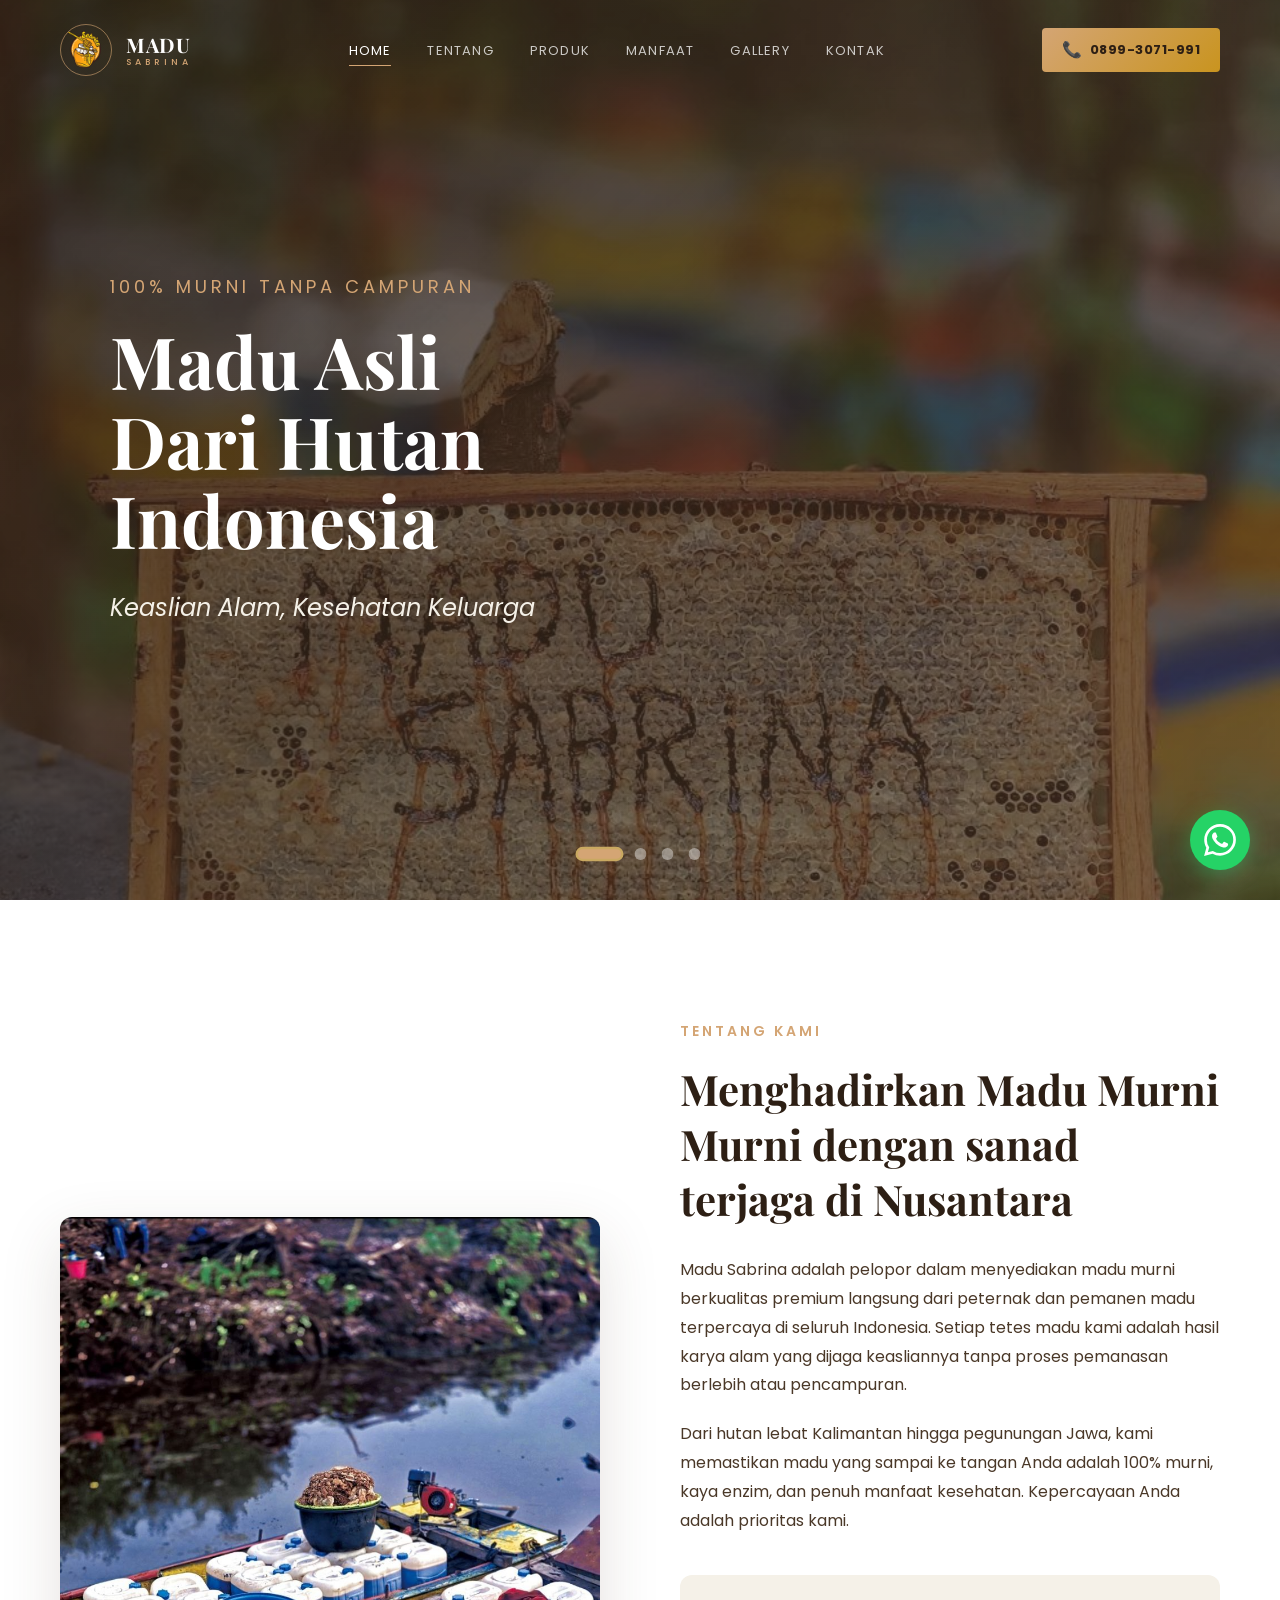
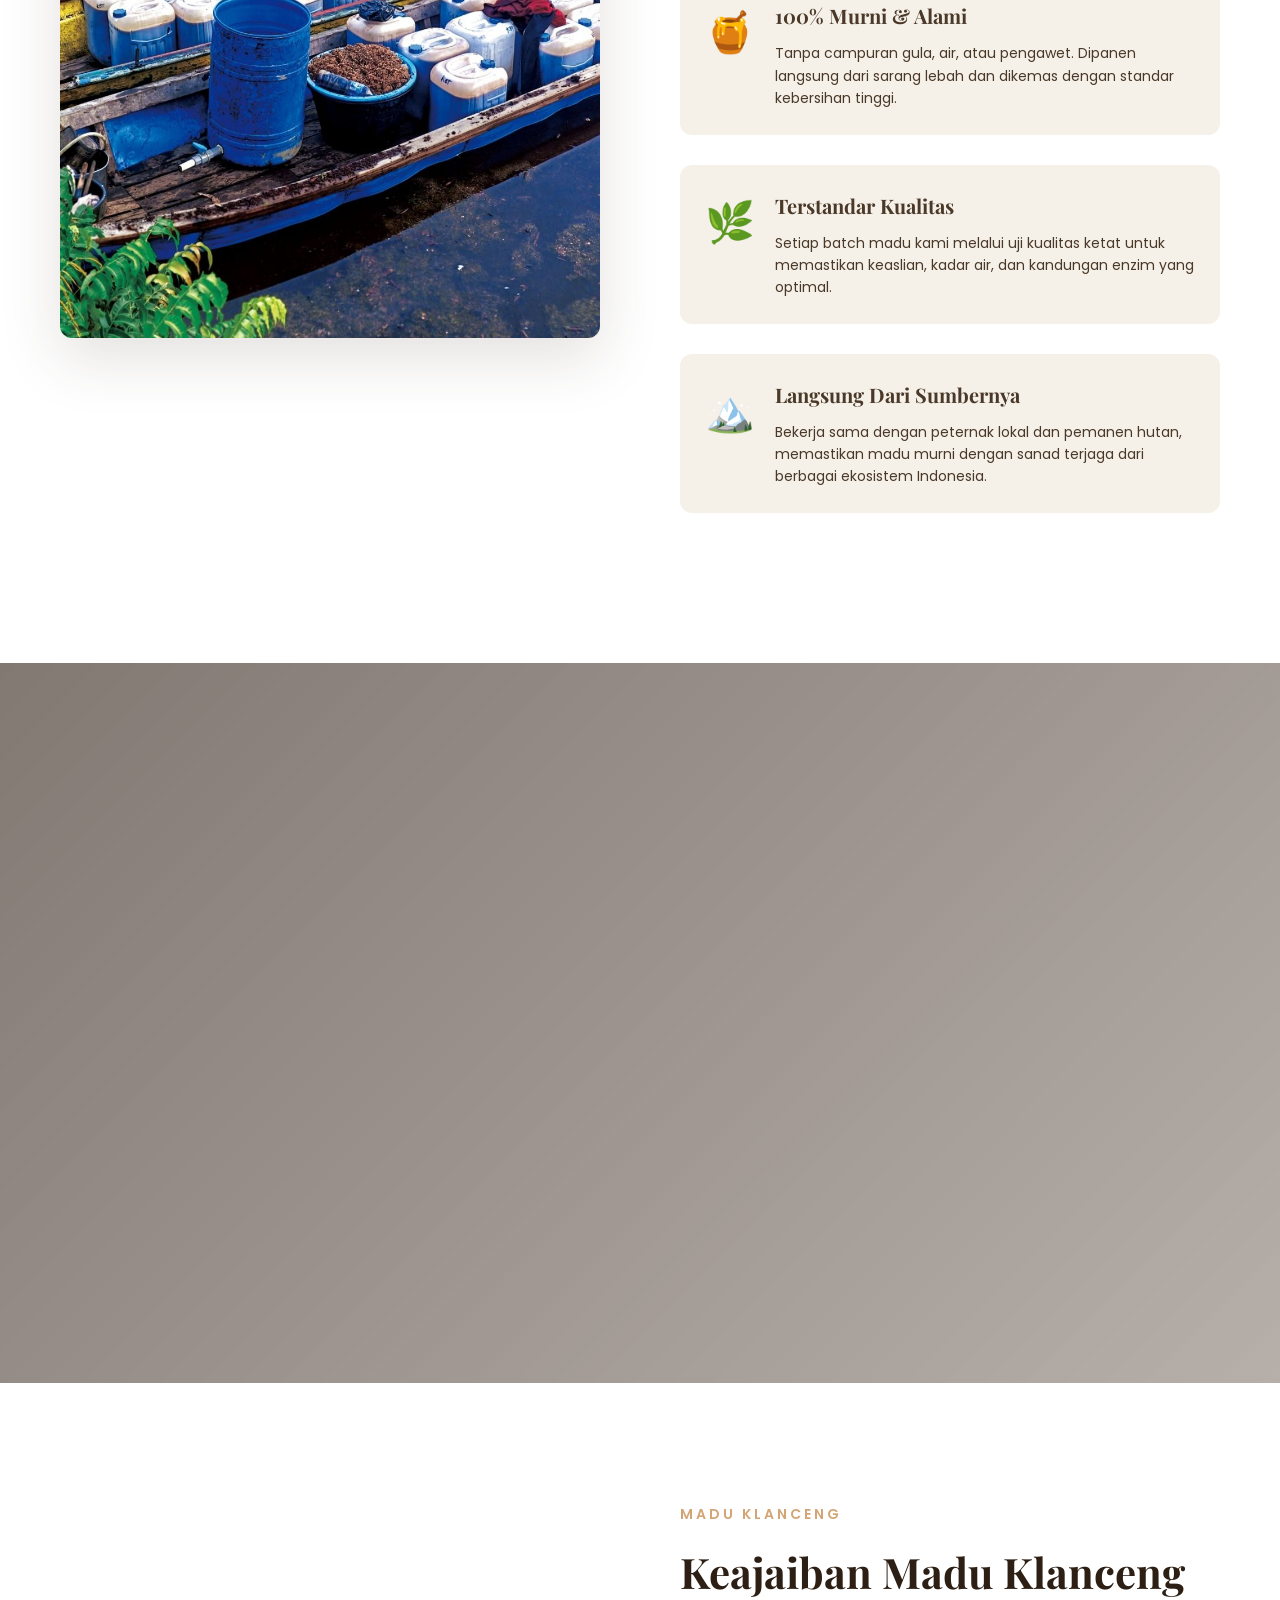
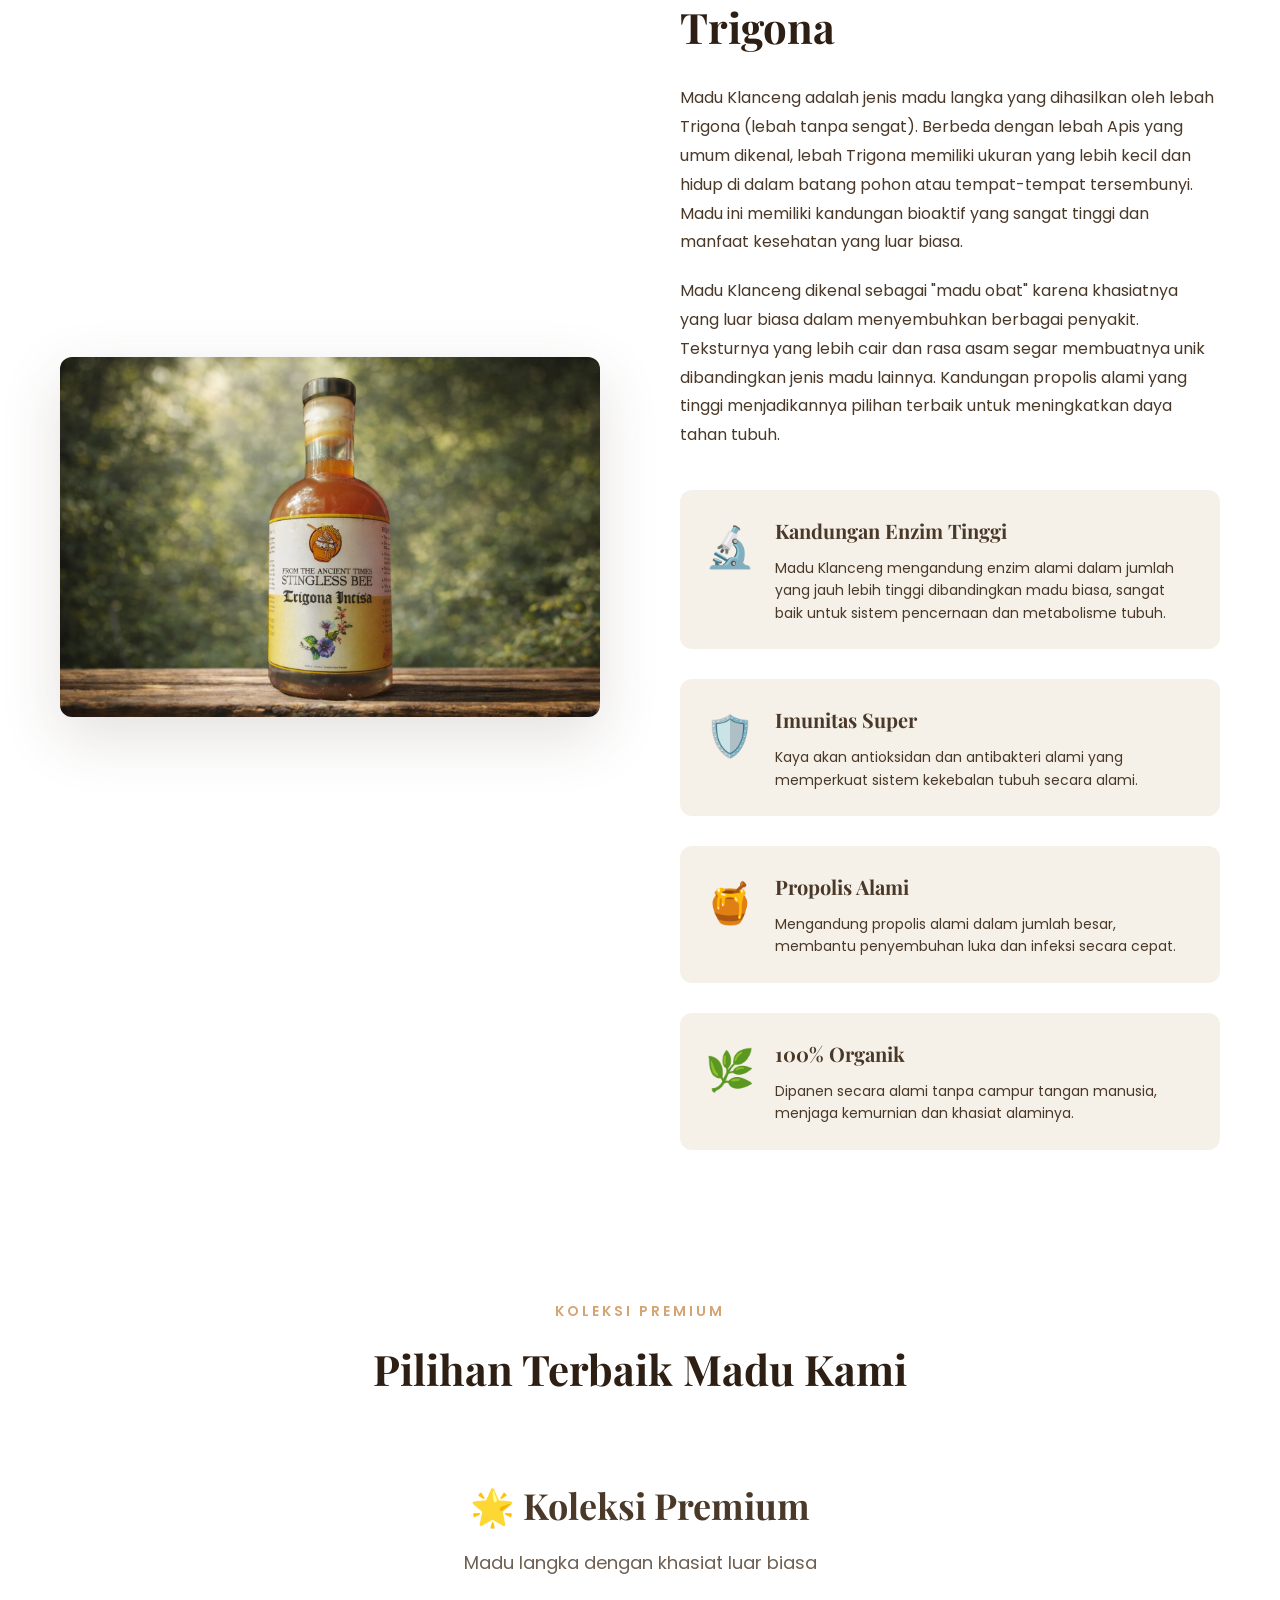
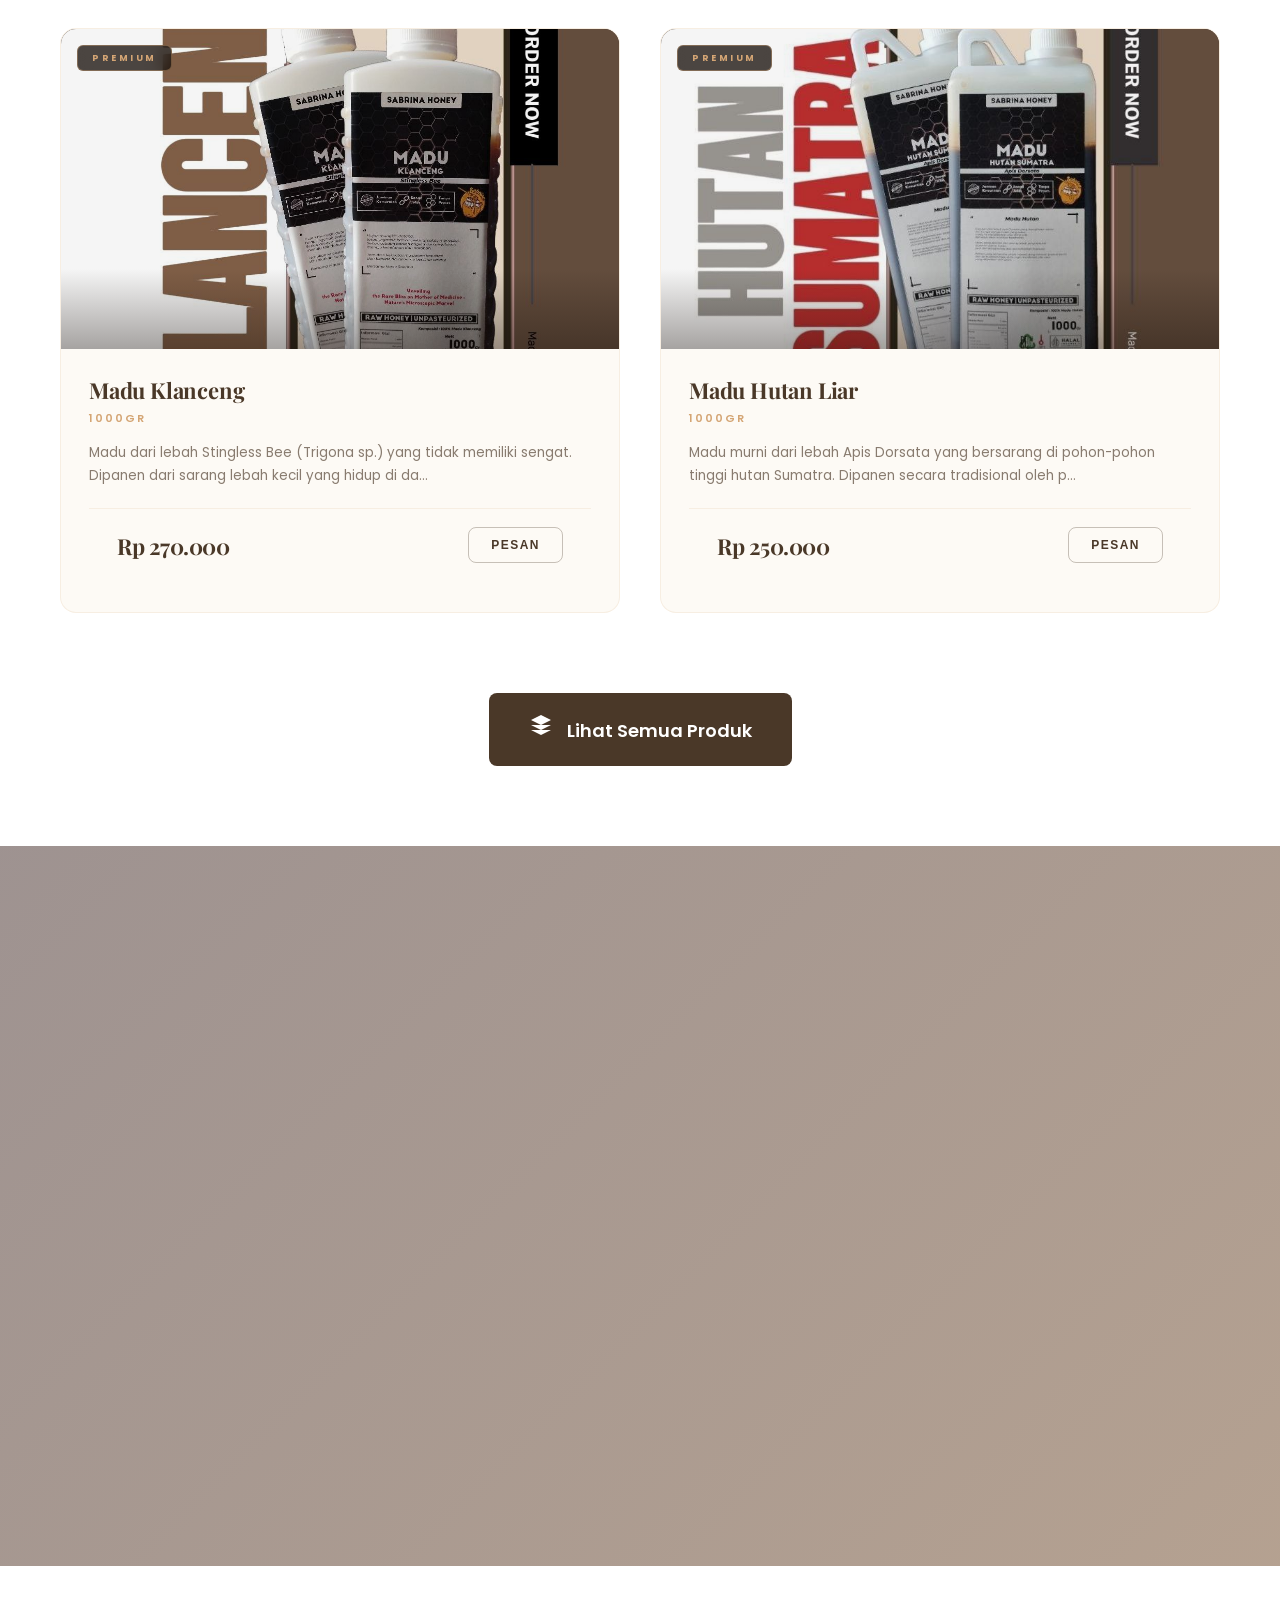
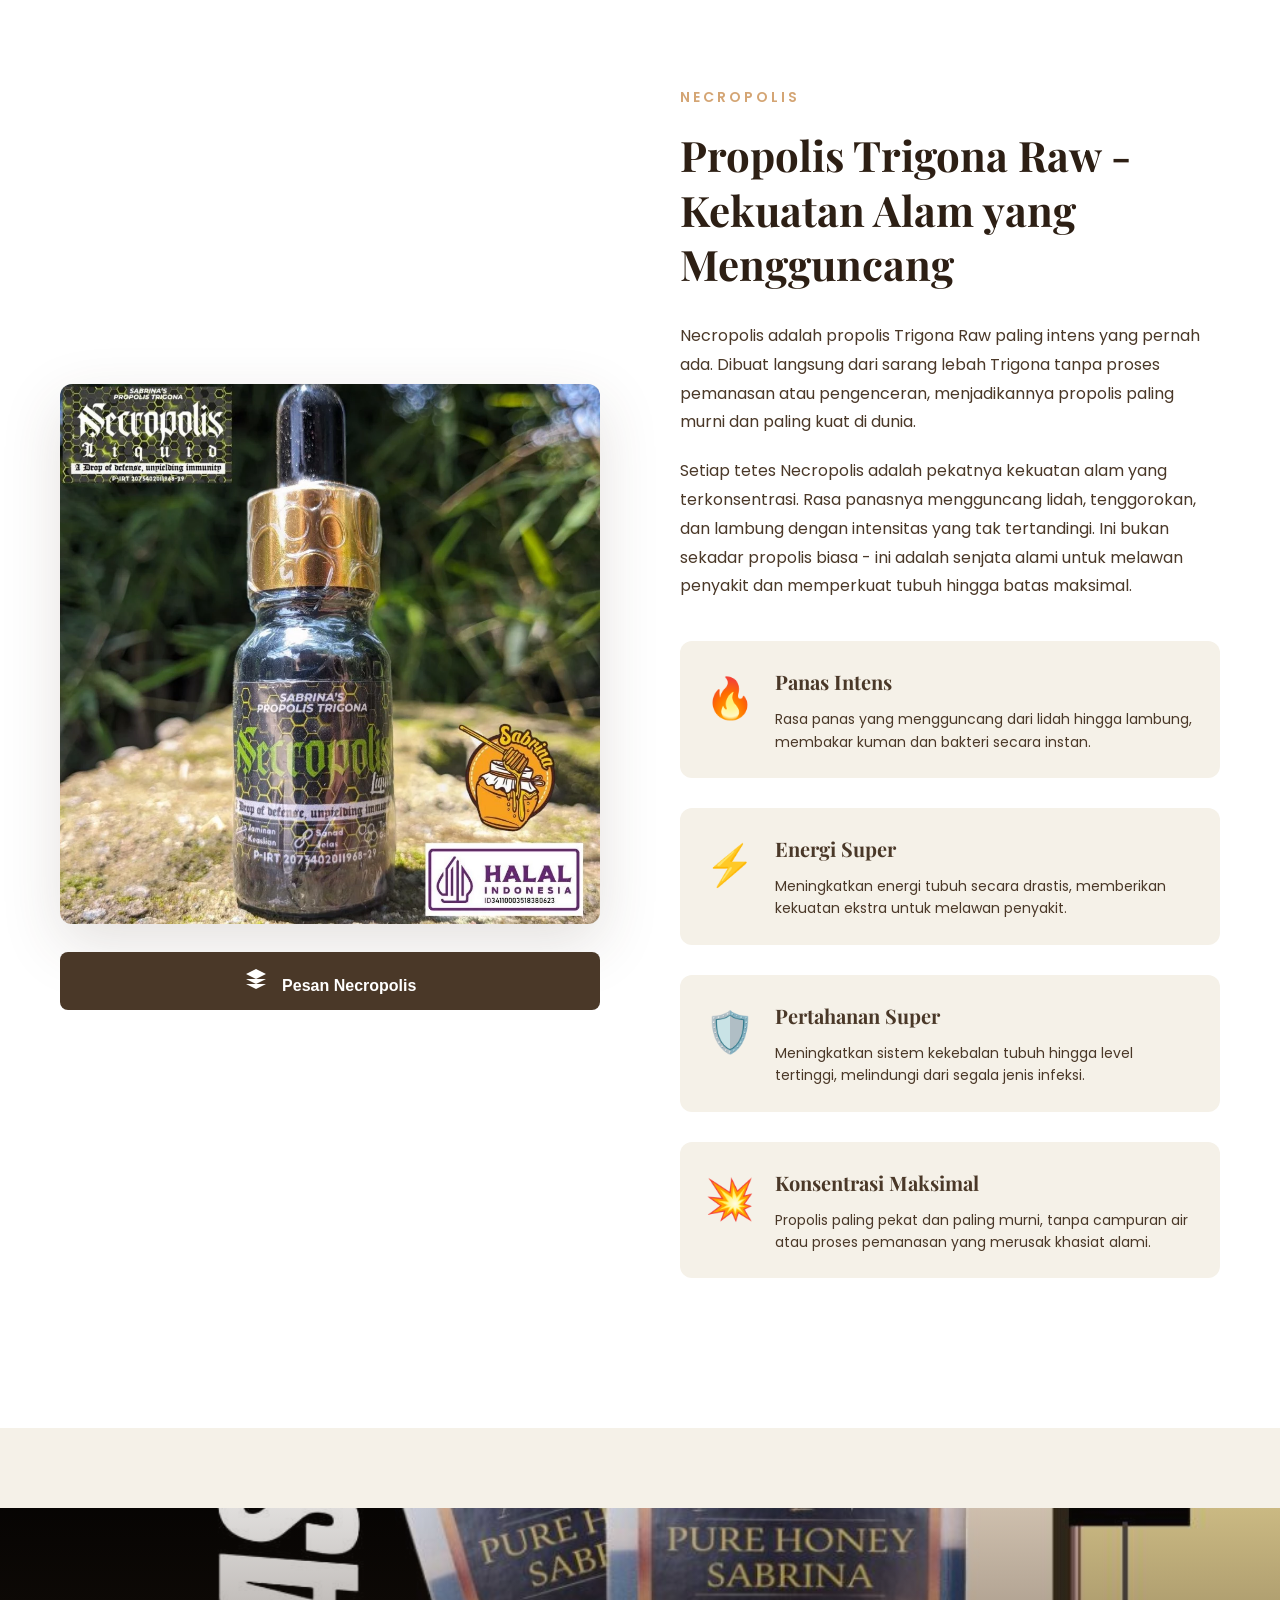
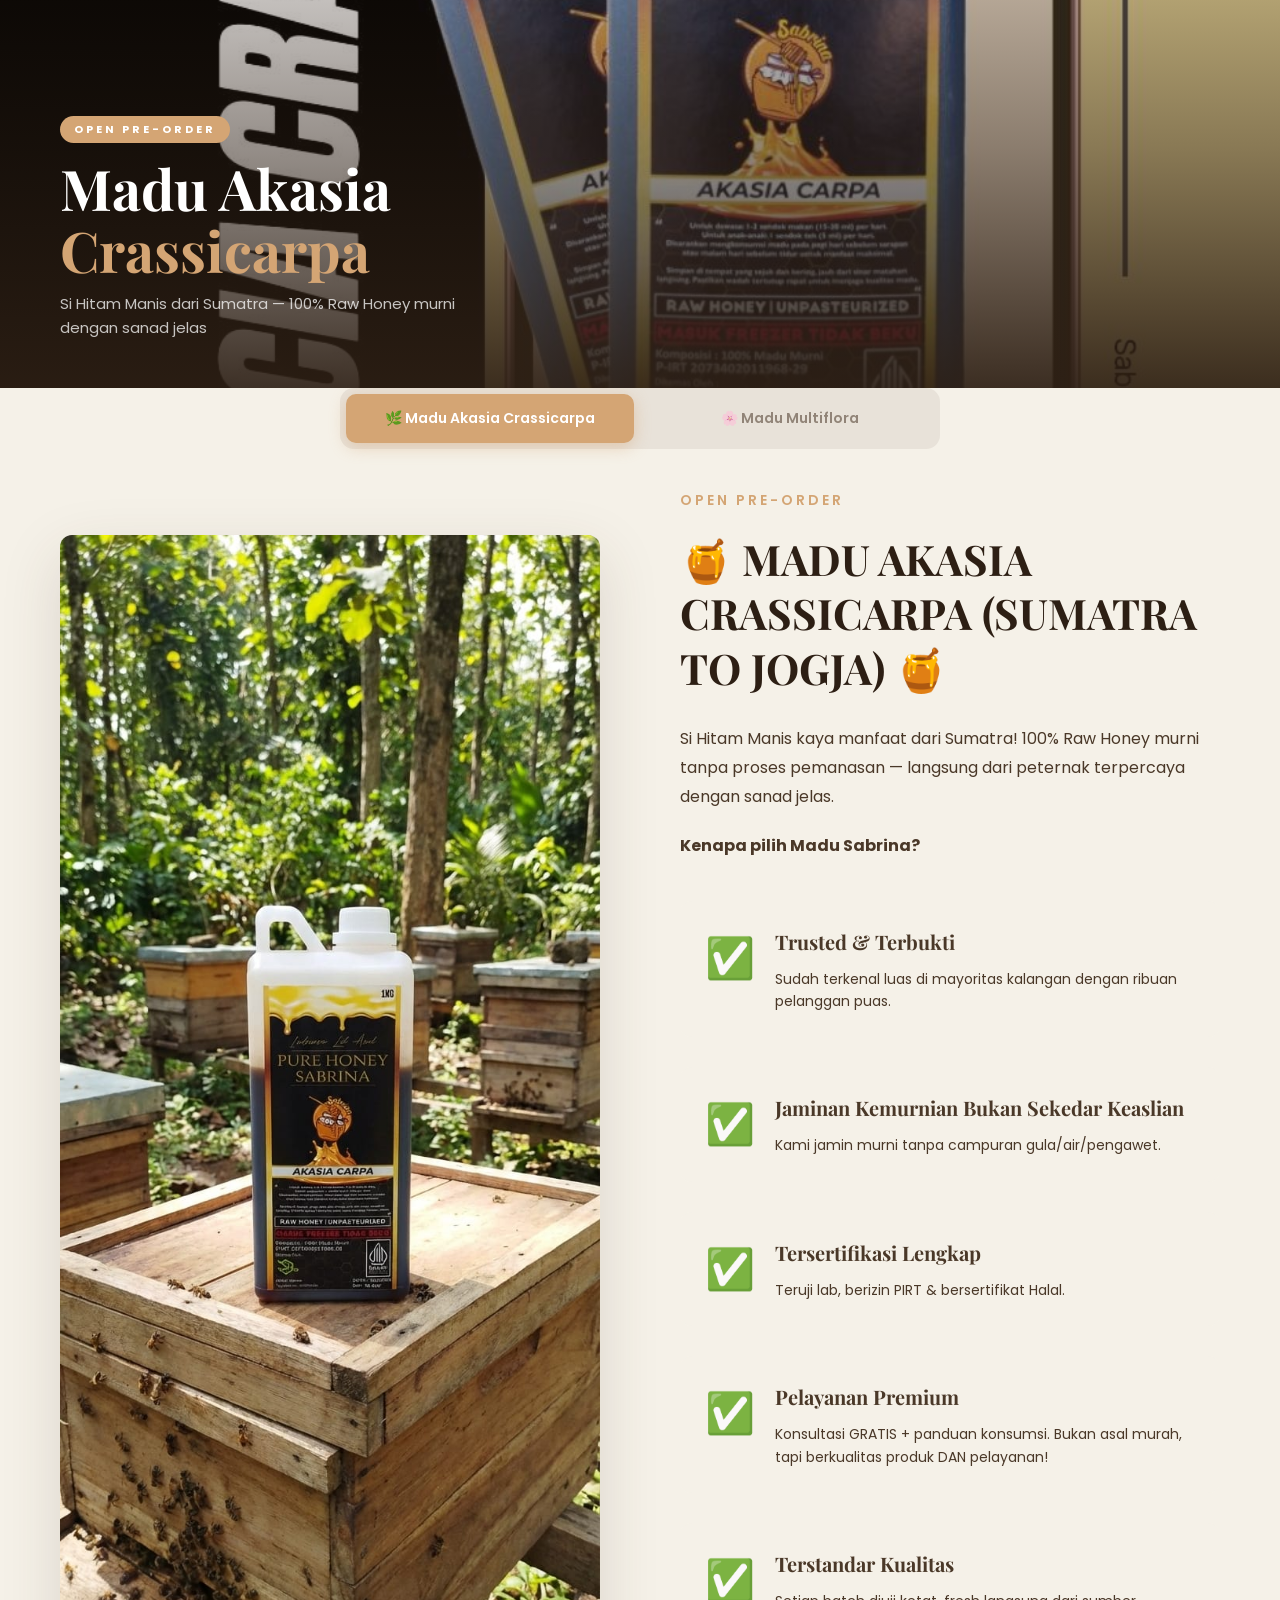
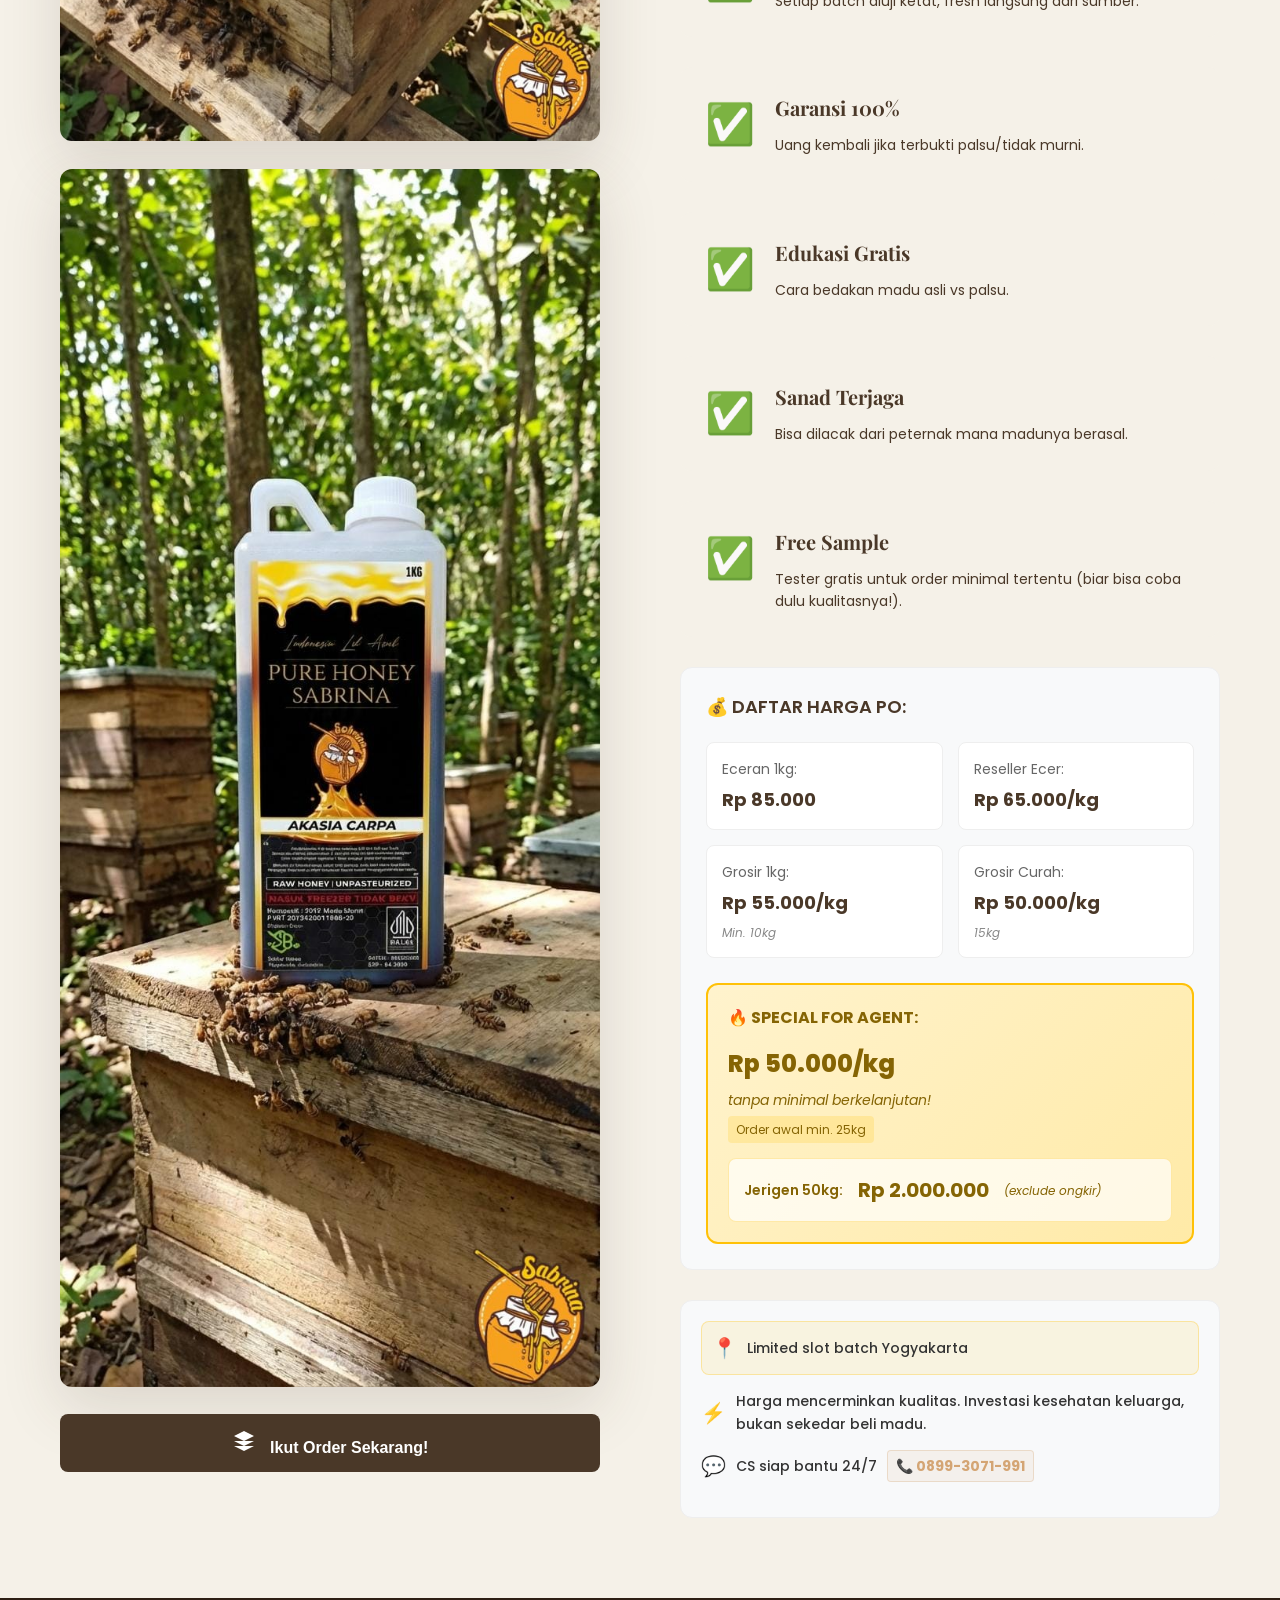
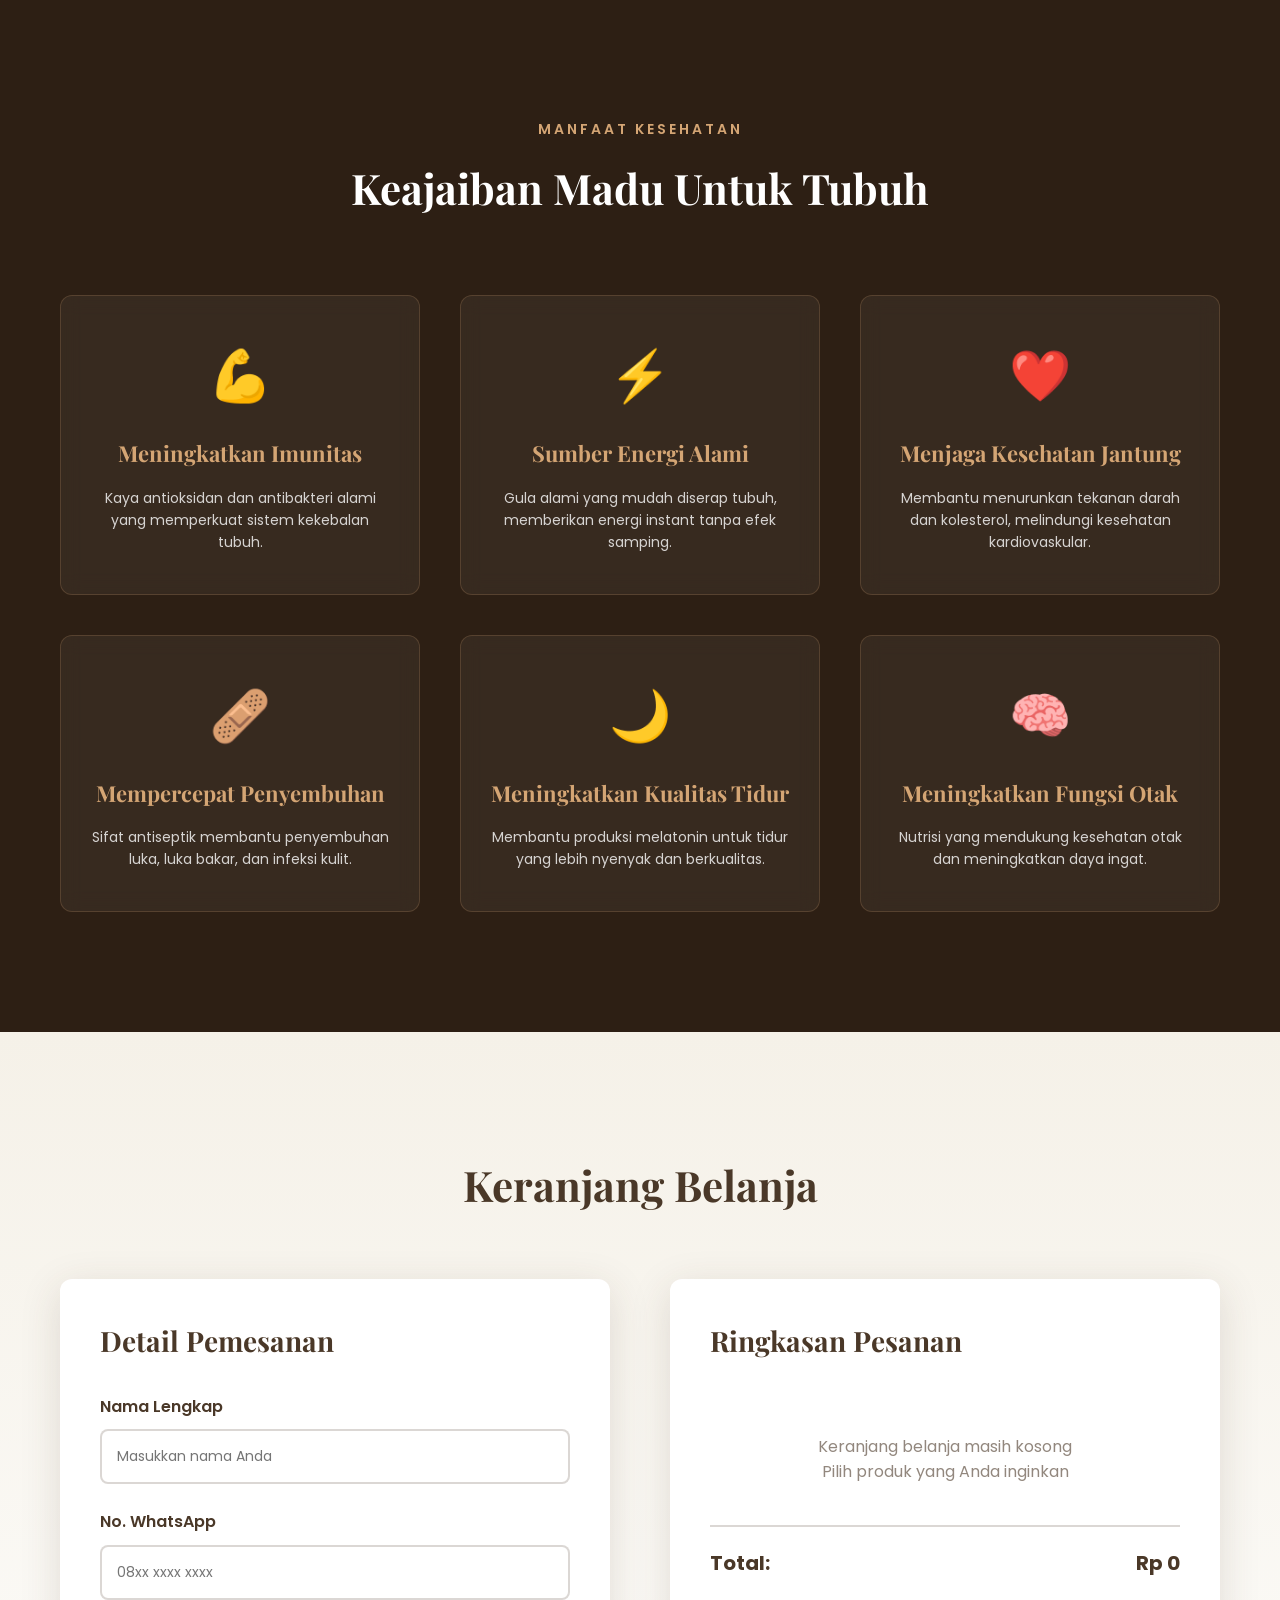
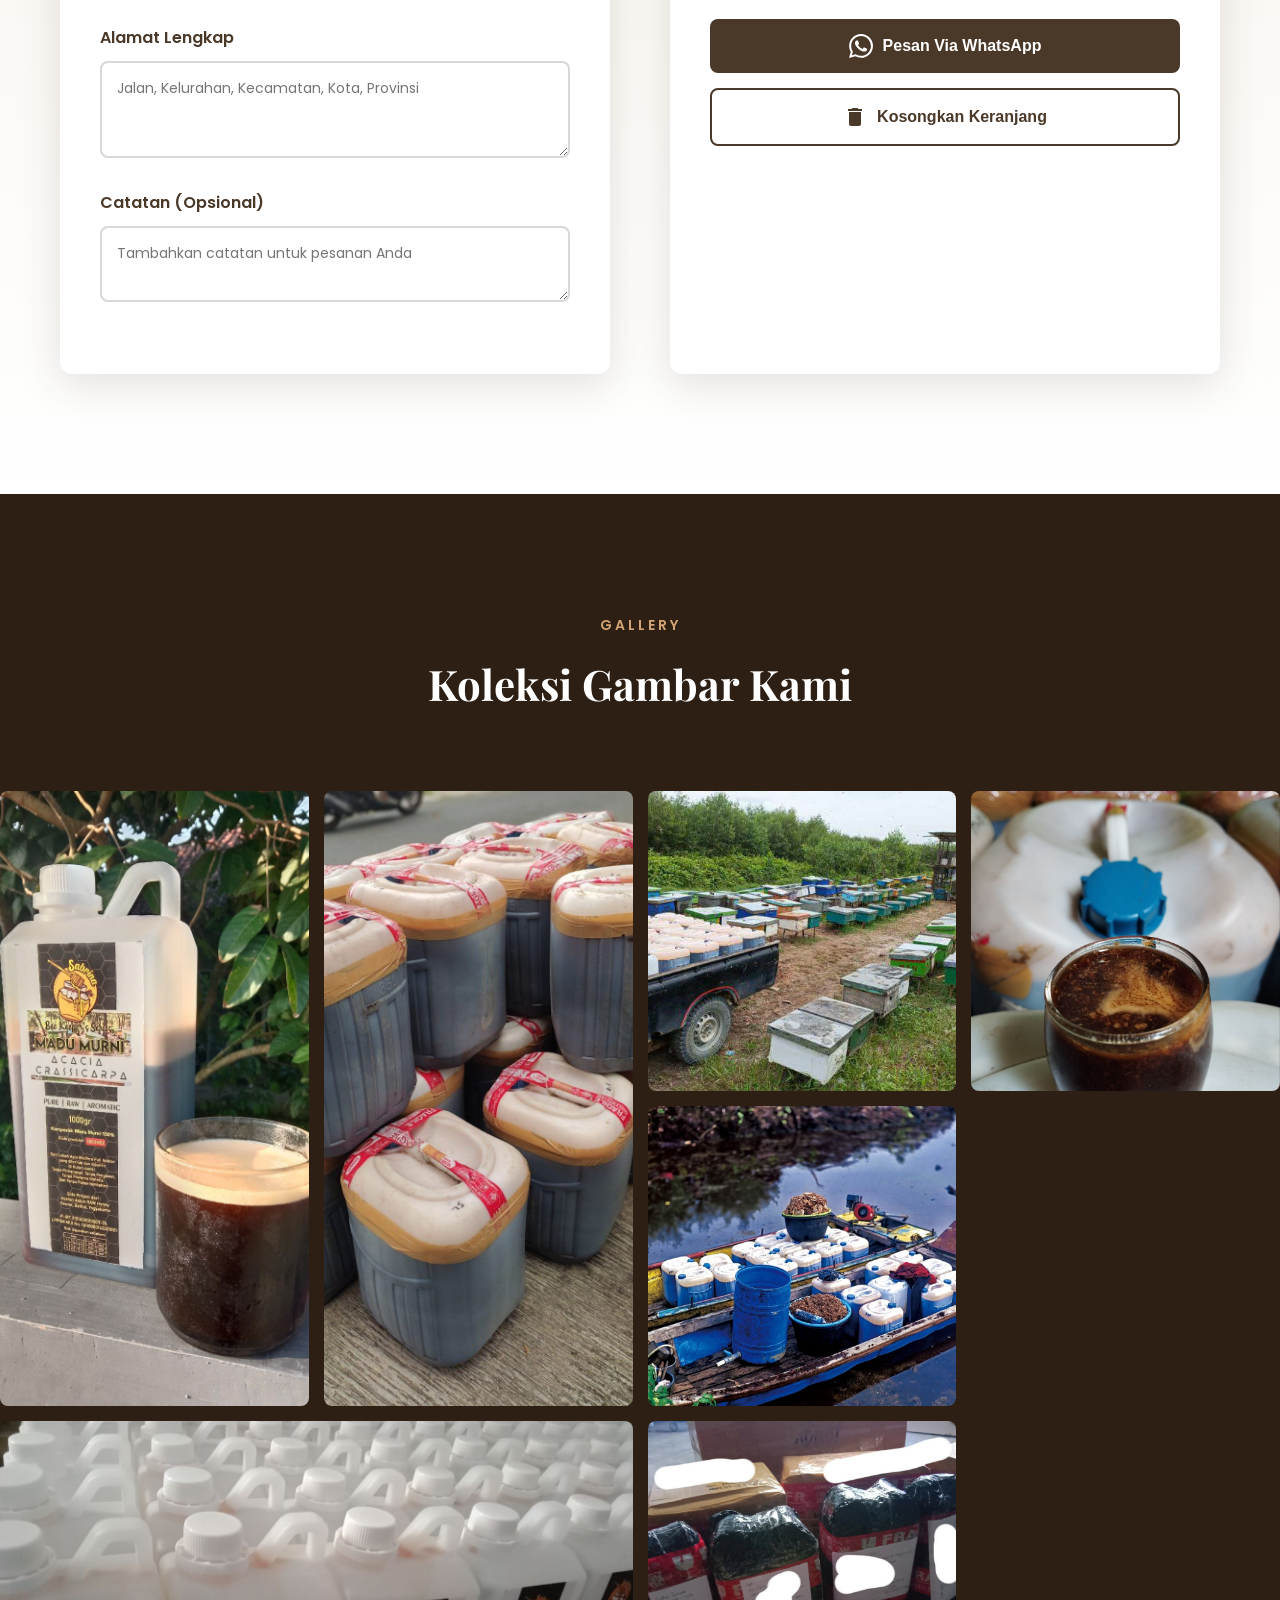
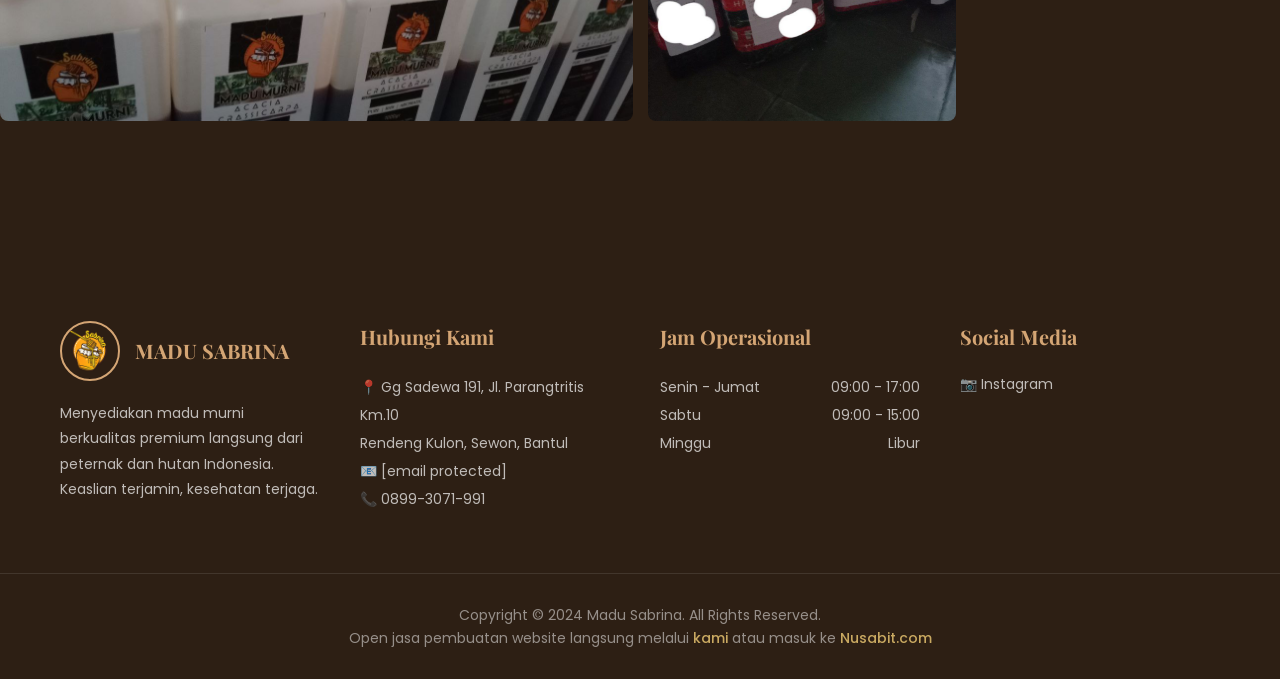
==== commit 4da47477: "adding new product" ====
--- a/index.html
+++ b/index.html
@@ -115,11 +115,23 @@
             </div>
         </div>
 
+        <div class="hero-slide" style="background-image: url('images/hutanliarHero.png')">
+            <div class="hero-overlay"></div>
+            <div class="container">
+                <div class="hero-content">
+                    <p class="hero-subtitle">Dari Hutan Liar Indonesia</p>
+                    <h1 class="hero-title">Madu Hutan<br>Liar</h1>
+                    <p class="hero-tagline">Keaslian Alam, Kesehatan Keluarga</p>
+                </div>
+            </div>
+        </div>
+
         <!-- Hero Navigation -->
         <div class="hero-dots">
             <span class="dot active" data-slide="0"></span>
             <span class="dot" data-slide="1"></span>
             <span class="dot" data-slide="2"></span>
+            <span class="dot" data-slide="3"></span>
         </div>
     </section>
 
@@ -289,473 +301,459 @@
 
         </div>
     </section>
-    <div>
-
-        <!-- Necropolis Banner -->
-        <section class="necro-banner">
-            <div class="necro-banner-slide active" style="background-image: url('images/nec.png')">
-                <div class="necro-banner-overlay"></div>
-                <div class="necro-banner-content">
-                </div>
-            </div>
-        </section>
-
-        <!-- Necropolis Section -->
-        <section id="necropolis" class="about-section">
-            <div class="container">
+
+    <!-- Necropolis Banner -->
+    <section class="necro-banner">
+        <div class="necro-banner-slide active" style="background-image: url('images/nec.png')">
+            <div class="necro-banner-overlay"></div>
+            <div class="necro-banner-content">
+            </div>
+        </div>
+    </section>
+
+    <!-- Necropolis Section -->
+    <section id="necropolis" class="about-section">
+        <div class="container">
+            <div class="about-grid">
+                <div class="about-image">
+                    <img src="images/necro.jpg" alt="Necropolis Propolis">
+                    <button class="btn-primary" onclick="addToCartFromNecropolis()"
+                        style="margin-top: 20px; width: 100%; padding: 15px; font-size: 16px;">
+                        <svg width="24" height="24" viewBox="0 0 24 24" fill="currentColor" style="margin-right: 10px;">
+                            <path d="M12 2L2 7l10 5 10-5-10-5zM2 17l10 5 10-5M2 12l10 5 10-5"></path>
+                        </svg>
+                        Pesan Necropolis
+                    </button>
+                </div>
+                <div class="about-content">
+                    <div class="section-label">NECROPOLIS</div>
+                    <h2 class="section-title">Propolis Trigona Raw - Kekuatan Alam yang Mengguncang</h2>
+                    <p class="about-text">
+                        Necropolis adalah propolis Trigona Raw paling intens yang pernah ada. Dibuat langsung dari
+                        sarang
+                        lebah Trigona tanpa proses pemanasan atau pengenceran, menjadikannya propolis paling murni dan
+                        paling kuat di dunia.
+                    </p>
+                    <p class="about-text">
+                        Setiap tetes Necropolis adalah pekatnya kekuatan alam yang terkonsentrasi. Rasa panasnya
+                        mengguncang lidah, tenggorokan, dan lambung dengan intensitas yang tak tertandingi. Ini bukan
+                        sekadar propolis biasa - ini adalah senjata alami untuk melawan penyakit dan memperkuat tubuh
+                        hingga batas maksimal.
+                    </p>
+
+                    <div class="feature-list">
+                        <div class="feature-item">
+                            <div class="feature-icon">🔥</div>
+                            <div class="feature-text">
+                                <h4>Panas Intens</h4>
+                                <p>Rasa panas yang mengguncang dari lidah hingga lambung, membakar kuman dan bakteri
+                                    secara instan.</p>
+                            </div>
+                        </div>
+
+                        <div class="feature-item">
+                            <div class="feature-icon">⚡</div>
+                            <div class="feature-text">
+                                <h4>Energi Super</h4>
+                                <p>Meningkatkan energi tubuh secara drastis, memberikan kekuatan ekstra untuk melawan
+                                    penyakit.</p>
+                            </div>
+                        </div>
+
+                        <div class="feature-item">
+                            <div class="feature-icon">🛡️</div>
+                            <div class="feature-text">
+                                <h4>Pertahanan Super</h4>
+                                <p>Meningkatkan sistem kekebalan tubuh hingga level tertinggi, melindungi dari segala
+                                    jenis infeksi.</p>
+                            </div>
+                        </div>
+
+                        <div class="feature-item">
+                            <div class="feature-icon">💥</div>
+                            <div class="feature-text">
+                                <h4>Konsentrasi Maksimal</h4>
+                                <p>Propolis paling pekat dan paling murni, tanpa campuran air atau proses pemanasan
+                                    yang merusak khasiat alami.</p>
+                            </div>
+                        </div>
+                    </div>
+                </div>
+            </div>
+        </div>
+    </section>
+
+
+
+    <!-- Pre-Order Tab Section -->
+    <section id="open-order" class="preorder-tab-section">
+
+        <!-- Hero Banner -->
+        <div class="po-hero-banner">
+            <div class="po-hero-slide active" id="po-hero-0" style="background-image: url('images/akasia.jpg')">
+                <div class="po-hero-overlay"></div>
+                <div class="po-hero-text">
+                    <span class="po-hero-label">OPEN PRE-ORDER</span>
+                    <h2 class="po-hero-title">Madu Akasia<br><span>Crassicarpa</span></h2>
+                    <p class="po-hero-sub">Si Hitam Manis dari Sumatra — 100% Raw Honey murni dengan sanad jelas</p>
+                </div>
+            </div>
+            <div class="po-hero-slide" id="po-hero-1" style="background-image: url('images/multiflora.jpg')">
+                <div class="po-hero-overlay"></div>
+                <div class="po-hero-text">
+                    <span class="po-hero-label">OPEN PRE-ORDER</span>
+                    <h2 class="po-hero-title">Madu<br><span>Multiflora</span></h2>
+                    <p class="po-hero-sub">Kaya manfaat dari Sumatra — 100% Raw Honey murni dengan sanad jelas</p>
+                </div>
+            </div>
+        </div>
+
+        <div class="container">
+
+            <!-- Tab Bar -->
+            <div class="po-tab-bar">
+                <button class="po-tab-btn active" onclick="switchPOTab(0)">🌿 Madu Akasia Crassicarpa</button>
+                <button class="po-tab-btn" onclick="switchPOTab(1)">🌸 Madu Multiflora</button>
+            </div>
+
+            <!-- Tab Panels -->
+            <div id="po-panel-0" class="po-panel active">
                 <div class="about-grid">
                     <div class="about-image">
-                        <img src="images/necro.jpg" alt="Necropolis Propolis">
-                        <button class="btn-primary" onclick="addToCartFromNecropolis()"
+                        <img src="images/acpo1.jpeg" alt="Open Pre-Order Madu Akasia">
+                        <img src="images/acpo2.jpeg" alt="Open Pre-Order Madu Akasia" style="margin-top: 20px;">
+                        <button class="btn-primary" onclick="openPreOrderModal(0)"
                             style="margin-top: 20px; width: 100%; padding: 15px; font-size: 16px;">
-                            <svg width="24" height="24" viewBox="0 0 24 24" fill="currentColor"
-                                style="margin-right: 10px;">
+                            <svg width="24" height="24" viewBox="0 0 24 24" fill="currentColor" style="margin-right: 10px;">
                                 <path d="M12 2L2 7l10 5 10-5-10-5zM2 17l10 5 10-5M2 12l10 5 10-5"></path>
                             </svg>
-                            Pesan Necropolis
+                            Ikut Order Sekarang!
                         </button>
                     </div>
-                    <div class="about-content">
-                        <div class="section-label">NECROPOLIS</div>
-                        <h2 class="section-title">Propolis Trigona Raw - Kekuatan Alam yang Mengguncang</h2>
-                        <p class="about-text">
-                            Necropolis adalah propolis Trigona Raw paling intens yang pernah ada. Dibuat langsung dari
-                            sarang
-                            lebah Trigona tanpa proses pemanasan atau pengenceran, menjadikannya propolis paling murni
-                            dan
-                            paling kuat di dunia.
-                        </p>
-                        <p class="about-text">
-                            Setiap tetes Necropolis adalah pekatnya kekuatan alam yang terkonsentrasi. Rasa panasnya
-                            mengguncang lidah, tenggorokan, dan lambung dengan intensitas yang tak tertandingi. Ini
-                            bukan
-                            sekadar propolis biasa - ini adalah senjata alami untuk melawan penyakit dan memperkuat
-                            tubuh
-                            hingga batas maksimal.
-                        </p>
-
-                        <div class="feature-list">
-                            <div class="feature-item">
-                                <div class="feature-icon">🔥</div>
-                                <div class="feature-text">
-                                    <h4>Panas Intens</h4>
-                                    <p>Rasa panas yang mengguncang dari lidah hingga lambung, membakar kuman dan bakteri
-                                        secara instan.</p>
-                                </div>
-                            </div>
-
-                            <div class="feature-item">
-                                <div class="feature-icon">⚡</div>
-                                <div class="feature-text">
-                                    <h4>Energi Super</h4>
-                                    <p>Meningkatkan energi tubuh secara drastis, memberikan kekuatan ekstra untuk
-                                        melawan
-                                        penyakit.</p>
-                                </div>
-                            </div>
-
-                            <div class="feature-item">
-                                <div class="feature-icon">🛡️</div>
-                                <div class="feature-text">
-                                    <h4>Pertahanan Super</h4>
-                                    <p>Meningkatkan sistem kekebalan tubuh hingga level tertinggi, melindungi dari
-                                        segala
-                                        jenis infeksi.</p>
-                                </div>
-                            </div>
-
-                            <div class="feature-item">
-                                <div class="feature-icon">💥</div>
-                                <div class="feature-text">
-                                    <h4>Konsentrasi Maksimal</h4>
-                                    <p>Propolis paling pekat dan paling murni, tanpa campuran air atau proses pemanasan
-                                        yang merusak khasiat alami.</p>
-                                </div>
-                            </div>
-                        </div>
-                    </div>
-                </div>
-            </div>
-        </section>
-
-
-
-        <!-- Pre-Order Tab Section -->
-        <section id="open-order" class="preorder-tab-section">
-            <!-- Hero Banner -->
-            <div class="po-hero-banner">
-                <div class="po-hero-slide active" id="po-hero-0" style="background-image: url('images/akasia.jpg')">
-                    <div class="po-hero-overlay"></div>
-                    <div class="po-hero-text">
-                        <span class="po-hero-label">OPEN PRE-ORDER</span>
-                        <h2 class="po-hero-title">Madu Akasia<br><span>Crassicarpa</span></h2>
-                        <p class="po-hero-sub">Si Hitam Manis dari Sumatra — 100% Raw Honey murni dengan sanad jelas</p>
-                    </div>
-                </div>
-                <div class="po-hero-slide" id="po-hero-1" style="background-image: url('images/multiflora.jpg')">
-                    <div class="po-hero-overlay"></div>
-                    <div class="po-hero-text">
-                        <span class="po-hero-label">OPEN PRE-ORDER</span>
-                        <h2 class="po-hero-title">Madu<br><span>Multiflora</span></h2>
-                        <p class="po-hero-sub">Kaya manfaat dari Sumatra — 100% Raw Honey murni dengan sanad jelas</p>
-                    </div>
-                </div>
-            </div>
-
-            <div class="container">
-
-                <!-- Tab Bar -->
-                <div class="po-tab-bar">
-                    <button class="po-tab-btn active" onclick="switchPOTab(0)">🌿 Madu Akasia Crassicarpa</button>
-                    <button class="po-tab-btn" onclick="switchPOTab(1)">🌸 Madu Multiflora</button>
-                </div>
-
-                <!-- Tab Panels -->
-                <div id="po-panel-0" class="po-panel active">
-                    <div class="about-grid">
-                        <div class="about-image">
-                            <img src="images/acpo1.jpeg" alt="Open Pre-Order Madu Akasia">
-                            <img src="images/acpo2.jpeg" alt="Open Pre-Order Madu Akasia" style="margin-top: 20px;">
-                            <button class="btn-primary" onclick="openPreOrderModal(0)"
-                                style="margin-top: 20px; width: 100%; padding: 15px; font-size: 16px;">
-                                <svg width="24" height="24" viewBox="0 0 24 24" fill="currentColor"
-                                    style="margin-right: 10px;">
-                                    <path d="M12 2L2 7l10 5 10-5-10-5zM2 17l10 5 10-5M2 12l10 5 10-5"></path>
-                                </svg>
-                                Ikut Order Sekarang!
-                            </button>
-                        </div>
-                        <div class="about-content" id="po-content-0">
-                            <!-- rendered by JS -->
-                        </div>
-                    </div>
-                </div>
-
-                <div id="po-panel-1" class="po-panel">
-                    <div class="about-grid">
-                        <div class="about-image">
-                            <img src="images/multi2.png" alt="Open Pre-Order Madu Multiflora">
-                            <img src="images/multi1.jpeg" alt="Open Pre-Order Madu Multiflora"
-                                style="margin-top: 20px;">
-                            <button class="btn-primary" onclick="openPreOrderModal(1)"
-                                style="margin-top: 20px; width: 100%; padding: 15px; font-size: 16px;">
-                                <svg width="24" height="24" viewBox="0 0 24 24" fill="currentColor"
-                                    style="margin-right: 10px;">
-                                    <path d="M12 2L2 7l10 5 10-5-10-5zM2 17l10 5 10-5M2 12l10 5 10-5"></path>
-                                </svg>
-                                Ikut Order Sekarang!
-                            </button>
-                        </div>
-                        <div class="about-content" id="po-content-1">
-                            <!-- rendered by JS -->
-                        </div>
-                    </div>
-                </div>
-            </div>
-        </section>
-
-
-
-        <!-- Benefits Section -->
-        <section id="benefits" class="benefits-section">
-            <div class="container">
-                <div class="section-header">
-                    <div class="section-label">MANFAAT KESEHATAN</div>
-                    <h2 class="section-title">Keajaiban Madu Untuk Tubuh</h2>
-                </div>
-
-                <div class="benefits-grid">
-                    <div class="benefit-card">
-                        <div class="benefit-icon">💪</div>
-                        <h4>Meningkatkan Imunitas</h4>
-                        <p>Kaya antioksidan dan antibakteri alami yang memperkuat sistem kekebalan tubuh.</p>
-                    </div>
-
-                    <div class="benefit-card">
-                        <div class="benefit-icon">⚡</div>
-                        <h4>Sumber Energi Alami</h4>
-                        <p>Gula alami yang mudah diserap tubuh, memberikan energi instant tanpa efek samping.</p>
-                    </div>
-
-                    <div class="benefit-card">
-                        <div class="benefit-icon">❤️</div>
-                        <h4>Menjaga Kesehatan Jantung</h4>
-                        <p>Membantu menurunkan tekanan darah dan kolesterol, melindungi kesehatan kardiovaskular.</p>
-                    </div>
-
-                    <div class="benefit-card">
-                        <div class="benefit-icon">🩹</div>
-                        <h4>Mempercepat Penyembuhan</h4>
-                        <p>Sifat antiseptik membantu penyembuhan luka, luka bakar, dan infeksi kulit.</p>
-                    </div>
-
-                    <div class="benefit-card">
-                        <div class="benefit-icon">🌙</div>
-                        <h4>Meningkatkan Kualitas Tidur</h4>
-                        <p>Membantu produksi melatonin untuk tidur yang lebih nyenyak dan berkualitas.</p>
-                    </div>
-
-                    <div class="benefit-card">
-                        <div class="benefit-icon">🧠</div>
-                        <h4>Meningkatkan Fungsi Otak</h4>
-                        <p>Nutrisi yang mendukung kesehatan otak dan meningkatkan daya ingat.</p>
-                    </div>
-                </div>
-            </div>
-        </section>
-
-        <!-- Order Section -->
-        <section id="order" class="order-section">
-            <div class="container">
-                <div class="order-header">
-                    <h2>Keranjang Belanja</h2>
-                </div>
-
-                <div class="order-content">
-                    <div class="order-form">
-                        <h3>Detail Pemesanan</h3>
-                        <div class="form-group">
-                            <label>Nama Lengkap</label>
-                            <input type="text" id="order-name" placeholder="Masukkan nama Anda">
-                        </div>
-                        <div class="form-group">
-                            <label>No. WhatsApp</label>
-                            <input type="tel" id="order-phone" placeholder="08xx xxxx xxxx">
-                        </div>
-                        <div class="form-group">
-                            <label>Alamat Lengkap</label>
-                            <textarea id="order-address" rows="3"
-                                placeholder="Jalan, Kelurahan, Kecamatan, Kota, Provinsi"></textarea>
-                        </div>
-                        <div class="form-group">
-                            <label>Catatan (Opsional)</label>
-                            <textarea id="order-notes" rows="2"
-                                placeholder="Tambahkan catatan untuk pesanan Anda"></textarea>
-                        </div>
-                    </div>
-
-                    <div class="cart-summary">
-                        <h3>Ringkasan Pesanan</h3>
-                        <div id="cart-items">
-                            <!-- Cart items will be inserted here -->
-                        </div>
-                        <div id="empty-cart-message" class="empty-cart">
-                            <p>Keranjang belanja masih kosong</p>
-                            <p>Pilih produk yang Anda inginkan</p>
-                        </div>
-                        <div class="cart-total">
-                            <span>Total:</span>
-                            <span id="cart-total">Rp 0</span>
-                        </div>
-                        <button class="btn-order" onclick="sendOrderViaWhatsApp()">
-                            <svg width="24" height="24" viewBox="0 0 24 24" fill="currentColor">
-                                <path
-                                    d="M17.472 14.382c-.297-.149-1.758-.867-2.03-.967-.273-.099-.471-.148-.67.15-.197.297-.767.966-.94 1.164-.173.199-.347.223-.644.075-.297-.15-1.255-.463-2.39-1.475-.883-.788-1.48-1.761-1.653-2.059-.173-.297-.018-.458.13-.606.134-.133.298-.347.446-.52.149-.174.198-.298.298-.497.099-.198.05-.371-.025-.52-.075-.149-.669-1.612-.916-2.207-.242-.579-.487-.5-.669-.51-.173-.008-.371-.01-.57-.01-.198 0-.52.074-.792.372-.272.297-1.04 1.016-1.04 2.479 0 1.462 1.065 2.875 1.213 3.074.149.198 2.096 3.2 5.077 4.487.709.306 1.262.489 1.694.625.712.227 1.36.195 1.871.118.571-.085 1.758-.719 2.006-1.413.248-.694.248-1.289.173-1.413-.074-.124-.272-.198-.57-.347m-5.421 7.403h-.004a9.87 9.87 0 01-5.031-1.378l-.361-.214-3.741.982.998-3.648-.235-.374a9.86 9.86 0 01-1.51-5.26c.001-5.45 4.436-9.884 9.888-9.884 2.64 0 5.122 1.03 6.988 2.898a9.825 9.825 0 012.893 6.994c-.003 5.45-4.437 9.884-9.885 9.884m8.413-18.297A11.815 11.815 0 0012.05 0C5.495 0 .16 5.335.157 11.892c0 2.096.547 4.142 1.588 5.945L.057 24l6.305-1.654a11.882 11.882 0 005.683 1.448h.005c6.554 0 11.89-5.335 11.893-11.893a11.821 11.821 0 00-3.48-8.413Z" />
+                    <div class="about-content" id="po-content-0">
+                        <!-- rendered by JS -->
+                    </div>
+                </div>
+            </div>
+
+            <div id="po-panel-1" class="po-panel">
+                <div class="about-grid">
+                    <div class="about-image">
+                        <img src="images/multi2.png" alt="Open Pre-Order Madu Multiflora">
+                        <img src="images/multi1.jpeg" alt="Open Pre-Order Madu Multiflora" style="margin-top: 20px;">
+                        <button class="btn-primary" onclick="openPreOrderModal(1)"
+                            style="margin-top: 20px; width: 100%; padding: 15px; font-size: 16px;">
+                            <svg width="24" height="24" viewBox="0 0 24 24" fill="currentColor" style="margin-right: 10px;">
+                                <path d="M12 2L2 7l10 5 10-5-10-5zM2 17l10 5 10-5M2 12l10 5 10-5"></path>
                             </svg>
-                            Pesan Via WhatsApp
+                            Ikut Order Sekarang!
                         </button>
-                        <button class="btn-clear" onclick="clearCart()">
-                            <svg width="24" height="24" viewBox="0 0 24 24" fill="currentColor">
-                                <path
-                                    d="M6 19c0 1.1.9 2 2 2h8c1.1 0 2-.9 2-2V7H6v12zM19 4h-3.5l-1-1h-5l-1 1H5v2h14V4z" />
-                            </svg>
-                            Kosongkan Keranjang
-                        </button>
-                    </div>
-                </div>
-            </div>
-        </section>
-
-        <!-- Order Modal -->
-        <div id="order-modal" class="modal-overlay">
-            <div class="modal-content">
-                <div class="modal-header">
-                    <h3 id="modal-product-name">Detail Produk</h3>
-                    <span class="close-modal" onclick="closeOrderModal()">&times;</span>
-                </div>
-                <div class="modal-body">
-                    <div class="modal-image">
-                        <img id="modal-product-image" src="" alt="Product Image">
-                    </div>
-                    <div class="modal-details">
-                        <p id="modal-product-description">Deskripsi produk</p>
-                        <div class="quantity-control">
-                            <label>Jumlah:</label>
-                            <div class="quantity-buttons">
-                                <button onclick="changeQuantity(-1)">-</button>
-                                <span id="modal-quantity">1</span>
-                                <button onclick="changeQuantity(1)">+</button>
-                            </div>
-                        </div>
-                        <div class="price-total">
-                            <span>Harga:</span>
-                            <span id="modal-total-price">Rp 0</span>
-                        </div>
-                    </div>
-                </div>
-                <div class="modal-footer">
-                    <button class="btn-secondary" onclick="closeOrderModal()">Batal</button>
-                    <button class="btn-primary" onclick="addToCart()">Tambah ke Keranjang</button>
-                </div>
-            </div>
-        </div>
-
-        <!-- Pre-Order Modal -->
-        <!-- Unified Pre-Order Modal -->
-        <div id="preorder-modal" class="modal-overlay">
-            <div class="modal-content">
-                <div class="modal-header">
-                    <h3 id="po-modal-title">🛒 Buat Pesanan</h3>
-                    <span class="close-modal" onclick="closePreOrderModal()">&times;</span>
-                </div>
-                <div class="modal-body">
-                    <div class="preorder-form">
-                        <div class="form-group">
-                            <label>Nama:</label>
-                            <input type="text" id="po-name" placeholder="Masukkan nama Anda">
-                        </div>
-                        <div class="form-group">
-                            <label>Alamat:</label>
-                            <textarea id="po-address" rows="3" placeholder="Masukkan alamat lengkap"></textarea>
-                        </div>
-                        <div class="preorder-options">
-                            <h4>Daftar Pilihan Order</h4>
-                            <div class="preorder-option-group" id="po-modal-options">
-                                <!-- Options rendered by JS based on selected product -->
-                            </div>
-                            <div class="quantity-field" id="po-qty-field" style="display: none;">
-                                <label>Jumlah (kg):</label>
-                                <input type="number" id="po-qty-input" min="1" placeholder="Masukkan jumlah kg">
-                            </div>
-                        </div>
-                    </div>
-                </div>
-                <div class="modal-footer">
-                    <button class="btn-secondary" onclick="closePreOrderModal()">Batal</button>
-                    <button class="btn-primary" onclick="sendPreOrderWA()">
-                        <svg width="24" height="24" viewBox="0 0 24 24" fill="currentColor" style="margin-right: 10px;">
+                    </div>
+                    <div class="about-content" id="po-content-1">
+                        <!-- rendered by JS -->
+                    </div>
+                </div>
+            </div>
+        </div>
+    </section>
+
+
+    <!-- Benefits Section -->
+    <section id="benefits" class="benefits-section">
+        <div class="container">
+            <div class="section-header">
+                <div class="section-label">MANFAAT KESEHATAN</div>
+                <h2 class="section-title">Keajaiban Madu Untuk Tubuh</h2>
+            </div>
+
+            <div class="benefits-grid">
+                <div class="benefit-card">
+                    <div class="benefit-icon">💪</div>
+                    <h4>Meningkatkan Imunitas</h4>
+                    <p>Kaya antioksidan dan antibakteri alami yang memperkuat sistem kekebalan tubuh.</p>
+                </div>
+
+                <div class="benefit-card">
+                    <div class="benefit-icon">⚡</div>
+                    <h4>Sumber Energi Alami</h4>
+                    <p>Gula alami yang mudah diserap tubuh, memberikan energi instant tanpa efek samping.</p>
+                </div>
+
+                <div class="benefit-card">
+                    <div class="benefit-icon">❤️</div>
+                    <h4>Menjaga Kesehatan Jantung</h4>
+                    <p>Membantu menurunkan tekanan darah dan kolesterol, melindungi kesehatan kardiovaskular.</p>
+                </div>
+
+                <div class="benefit-card">
+                    <div class="benefit-icon">🩹</div>
+                    <h4>Mempercepat Penyembuhan</h4>
+                    <p>Sifat antiseptik membantu penyembuhan luka, luka bakar, dan infeksi kulit.</p>
+                </div>
+
+                <div class="benefit-card">
+                    <div class="benefit-icon">🌙</div>
+                    <h4>Meningkatkan Kualitas Tidur</h4>
+                    <p>Membantu produksi melatonin untuk tidur yang lebih nyenyak dan berkualitas.</p>
+                </div>
+
+                <div class="benefit-card">
+                    <div class="benefit-icon">🧠</div>
+                    <h4>Meningkatkan Fungsi Otak</h4>
+                    <p>Nutrisi yang mendukung kesehatan otak dan meningkatkan daya ingat.</p>
+                </div>
+            </div>
+        </div>
+    </section>
+
+    <!-- Order Section -->
+    <section id="order" class="order-section">
+        <div class="container">
+            <div class="order-header">
+                <h2>Keranjang Belanja</h2>
+            </div>
+
+            <div class="order-content">
+                <div class="order-form">
+                    <h3>Detail Pemesanan</h3>
+                    <div class="form-group">
+                        <label>Nama Lengkap</label>
+                        <input type="text" id="order-name" placeholder="Masukkan nama Anda">
+                    </div>
+                    <div class="form-group">
+                        <label>No. WhatsApp</label>
+                        <input type="tel" id="order-phone" placeholder="08xx xxxx xxxx">
+                    </div>
+                    <div class="form-group">
+                        <label>Alamat Lengkap</label>
+                        <textarea id="order-address" rows="3"
+                            placeholder="Jalan, Kelurahan, Kecamatan, Kota, Provinsi"></textarea>
+                    </div>
+                    <div class="form-group">
+                        <label>Catatan (Opsional)</label>
+                        <textarea id="order-notes" rows="2"
+                            placeholder="Tambahkan catatan untuk pesanan Anda"></textarea>
+                    </div>
+                </div>
+
+                <div class="cart-summary">
+                    <h3>Ringkasan Pesanan</h3>
+                    <div id="cart-items">
+                        <!-- Cart items will be inserted here -->
+                    </div>
+                    <div id="empty-cart-message" class="empty-cart">
+                        <p>Keranjang belanja masih kosong</p>
+                        <p>Pilih produk yang Anda inginkan</p>
+                    </div>
+                    <div class="cart-total">
+                        <span>Total:</span>
+                        <span id="cart-total">Rp 0</span>
+                    </div>
+                    <button class="btn-order" onclick="sendOrderViaWhatsApp()">
+                        <svg width="24" height="24" viewBox="0 0 24 24" fill="currentColor">
                             <path
                                 d="M17.472 14.382c-.297-.149-1.758-.867-2.03-.967-.273-.099-.471-.148-.67.15-.197.297-.767.966-.94 1.164-.173.199-.347.223-.644.075-.297-.15-1.255-.463-2.39-1.475-.883-.788-1.48-1.761-1.653-2.059-.173-.297-.018-.458.13-.606.134-.133.298-.347.446-.52.149-.174.198-.298.298-.497.099-.198.05-.371-.025-.52-.075-.149-.669-1.612-.916-2.207-.242-.579-.487-.5-.669-.51-.173-.008-.371-.01-.57-.01-.198 0-.52.074-.792.372-.272.297-1.04 1.016-1.04 2.479 0 1.462 1.065 2.875 1.213 3.074.149.198 2.096 3.2 5.077 4.487.709.306 1.262.489 1.694.625.712.227 1.36.195 1.871.118.571-.085 1.758-.719 2.006-1.413.248-.694.248-1.289.173-1.413-.074-.124-.272-.198-.57-.347m-5.421 7.403h-.004a9.87 9.87 0 01-5.031-1.378l-.361-.214-3.741.982.998-3.648-.235-.374a9.86 9.86 0 01-1.51-5.26c.001-5.45 4.436-9.884 9.888-9.884 2.64 0 5.122 1.03 6.988 2.898a9.825 9.825 0 012.893 6.994c-.003 5.45-4.437 9.884-9.885 9.884m8.413-18.297A11.815 11.815 0 0012.05 0C5.495 0 .16 5.335.157 11.892c0 2.096.547 4.142 1.588 5.945L.057 24l6.305-1.654a11.882 11.882 0 005.683 1.448h.005c6.554 0 11.89-5.335 11.893-11.893a11.821 11.821 0 00-3.48-8.413Z" />
                         </svg>
-                        Kirim ke WhatsApp
+                        Pesan Via WhatsApp
                     </button>
-                </div>
-            </div>
-        </div>
-
-
-
-        <!-- Gallery Section -->
-        <section id="gallery" class="gallery-section">
+                    <button class="btn-clear" onclick="clearCart()">
+                        <svg width="24" height="24" viewBox="0 0 24 24" fill="currentColor">
+                            <path d="M6 19c0 1.1.9 2 2 2h8c1.1 0 2-.9 2-2V7H6v12zM19 4h-3.5l-1-1h-5l-1 1H5v2h14V4z" />
+                        </svg>
+                        Kosongkan Keranjang
+                    </button>
+                </div>
+            </div>
+        </div>
+    </section>
+
+    <!-- Order Modal -->
+    <div id="order-modal" class="modal-overlay">
+        <div class="modal-content">
+            <div class="modal-header">
+                <h3 id="modal-product-name">Detail Produk</h3>
+                <span class="close-modal" onclick="closeOrderModal()">&times;</span>
+            </div>
+            <div class="modal-body">
+                <div class="modal-image">
+                    <img id="modal-product-image" src="" alt="Product Image">
+                </div>
+                <div class="modal-details">
+                    <p id="modal-product-description">Deskripsi produk</p>
+                    <div class="quantity-control">
+                        <label>Jumlah:</label>
+                        <div class="quantity-buttons">
+                            <button onclick="changeQuantity(-1)">-</button>
+                            <span id="modal-quantity">1</span>
+                            <button onclick="changeQuantity(1)">+</button>
+                        </div>
+                    </div>
+                    <div class="price-total">
+                        <span>Harga:</span>
+                        <span id="modal-total-price">Rp 0</span>
+                    </div>
+                </div>
+            </div>
+            <div class="modal-footer">
+                <button class="btn-secondary" onclick="closeOrderModal()">Batal</button>
+                <button class="btn-primary" onclick="addToCart()">Tambah ke Keranjang</button>
+            </div>
+        </div>
+    </div>
+
+    <!-- Pre-Order Modal -->
+    <!-- Unified Pre-Order Modal -->
+    <div id="preorder-modal" class="modal-overlay">
+        <div class="modal-content">
+            <div class="modal-header">
+                <h3 id="po-modal-title">🛒 Buat Pesanan</h3>
+                <span class="close-modal" onclick="closePreOrderModal()">&times;</span>
+            </div>
+            <div class="modal-body">
+                <div class="preorder-form">
+                    <div class="form-group">
+                        <label>Nama:</label>
+                        <input type="text" id="po-name" placeholder="Masukkan nama Anda">
+                    </div>
+                    <div class="form-group">
+                        <label>Alamat:</label>
+                        <textarea id="po-address" rows="3" placeholder="Masukkan alamat lengkap"></textarea>
+                    </div>
+                    <div class="preorder-options">
+                        <h4>Daftar Pilihan Order</h4>
+                        <div class="preorder-option-group" id="po-modal-options">
+                            <!-- Options rendered by JS based on selected product -->
+                        </div>
+                        <div class="quantity-field" id="po-qty-field" style="display: none;">
+                            <label>Jumlah (kg):</label>
+                            <input type="number" id="po-qty-input" min="1" placeholder="Masukkan jumlah kg">
+                        </div>
+                    </div>
+                </div>
+            </div>
+            <div class="modal-footer">
+                <button class="btn-secondary" onclick="closePreOrderModal()">Batal</button>
+                <button class="btn-primary" onclick="sendPreOrderWA()">
+                    <svg width="24" height="24" viewBox="0 0 24 24" fill="currentColor" style="margin-right: 10px;">
+                        <path d="M17.472 14.382c-.297-.149-1.758-.867-2.03-.967-.273-.099-.471-.148-.67.15-.197.297-.767.966-.94 1.164-.173.199-.347.223-.644.075-.297-.15-1.255-.463-2.39-1.475-.883-.788-1.48-1.761-1.653-2.059-.173-.297-.018-.458.13-.606.134-.133.298-.347.446-.52.149-.174.198-.298.298-.497.099-.198.05-.371-.025-.52-.075-.149-.669-1.612-.916-2.207-.242-.579-.487-.5-.669-.51-.173-.008-.371-.01-.57-.01-.198 0-.52.074-.792.372-.272.297-1.04 1.016-1.04 2.479 0 1.462 1.065 2.875 1.213 3.074.149.198 2.096 3.2 5.077 4.487.709.306 1.262.489 1.694.625.712.227 1.36.195 1.871.118.571-.085 1.758-.719 2.006-1.413.248-.694.248-1.289.173-1.413-.074-.124-.272-.198-.57-.347m-5.421 7.403h-.004a9.87 9.87 0 01-5.031-1.378l-.361-.214-3.741.982.998-3.648-.235-.374a9.86 9.86 0 01-1.51-5.26c.001-5.45 4.436-9.884 9.888-9.884 2.64 0 5.122 1.03 6.988 2.898a9.825 9.825 0 012.893 6.994c-.003 5.45-4.437 9.884-9.885 9.884m8.413-18.297A11.815 11.815 0 0012.05 0C5.495 0 .16 5.335.157 11.892c0 2.096.547 4.142 1.588 5.945L.057 24l6.305-1.654a11.882 11.882 0 005.683 1.448h.005c6.554 0 11.89-5.335 11.893-11.893a11.821 11.821 0 00-3.48-8.413Z" />
+                    </svg>
+                    Kirim ke WhatsApp
+                </button>
+            </div>
+        </div>
+    </div>
+
+
+
+    <!-- Gallery Section -->
+    <section id="gallery" class="gallery-section">
+        <div class="container">
+            <div class="section-header">
+                <div class="section-label">GALLERY</div>
+                <h2 class="section-title">Koleksi Gambar Kami</h2>
+            </div>
+        </div>
+        <div class="container-full">
+            <div class="gallery-grid">
+                <div class="gallery-item gallery-tall">
+                    <img src="images/gallery1.jpg" alt="Gallery 1">
+                    <div class="gallery-overlay">
+                        <span class="gallery-icon">🔍</span>
+                    </div>
+                </div>
+                <div class="gallery-item gallery-tall">
+                    <img src="images/gallery2.jpg" alt="Gallery 2">
+                    <div class="gallery-overlay">
+                        <span class="gallery-icon">🔍</span>
+                    </div>
+                </div>
+                <div class="gallery-item">
+                    <img src="images/gallery3.jpg" alt="Gallery 3">
+                    <div class="gallery-overlay">
+                        <span class="gallery-icon">🔍</span>
+                    </div>
+                </div>
+                <div class="gallery-item">
+                    <img src="images/gallery4.jpg" alt="Gallery 4">
+                    <div class="gallery-overlay">
+                        <span class="gallery-icon">🔍</span>
+                    </div>
+                </div>
+                <div class="gallery-item">
+                    <img src="images/gallery5.jpg" alt="Gallery 5">
+                    <div class="gallery-overlay">
+                        <span class="gallery-icon">🔍</span>
+                    </div>
+                </div>
+                <div class="gallery-item gallery-wide">
+                    <img src="images/gallery6.jpg" alt="Gallery 6">
+                    <div class="gallery-overlay">
+                        <span class="gallery-icon">🔍</span>
+                    </div>
+                </div>
+                <div class="gallery-item">
+                    <img src="images/gallery7.jpg" alt="Gallery 7">
+                    <div class="gallery-overlay">
+                        <span class="gallery-icon">🔍</span>
+                    </div>
+                </div>
+            </div>
+        </div>
+    </section>
+
+    <!-- Footer / Contact -->
+    <footer id="contact" class="footer">
+        <div class="container">
+            <div class="footer-grid">
+                <div class="footer-col">
+                    <div class="footer-logo">
+                        <img src="images/logo.png" alt="Madu Sabrina">
+                        <h3>MADU SABRINA</h3>
+                    </div>
+                    <p class="footer-text">
+                        Menyediakan madu murni berkualitas premium langsung dari peternak dan
+                        hutan Indonesia. Keaslian terjamin, kesehatan terjaga.
+                    </p>
+                </div>
+
+                <div class="footer-col">
+                    <h4 class="footer-title">Hubungi Kami</h4>
+                    <div class="contact-info">
+                        <p>📍 Gg Sadewa 191, Jl. Parangtritis Km.10<br>Rendeng Kulon, Sewon, Bantul</p>
+                        <p>📧 <a href="/cdn-cgi/l/email-protection" class="__cf_email__" data-cfemail="5a373b3e2f293b382833343b333e1a3d373b333674393537">[email&#160;protected]</a></p>
+                        <p>📞 0899-3071-991</p>
+                    </div>
+                </div>
+
+                <div class="footer-col">
+                    <h4 class="footer-title">Jam Operasional</h4>
+                    <div class="working-hours">
+                        <p><span>Senin - Jumat</span> <span>09:00 - 17:00</span></p>
+                        <p><span>Sabtu</span> <span>09:00 - 15:00</span></p>
+                        <p><span>Minggu</span> <span>Libur</span></p>
+                    </div>
+                </div>
+
+                <div class="footer-col">
+                    <h4 class="footer-title">Social Media</h4>
+                    <div class="social-links">
+                        <a href="https://www.instagram.com/madu.sabrina" class="social-link">📷 Instagram</a>
+                    </div>
+                </div>
+            </div>
+        </div>
+
+        <div class="footer-bottom">
             <div class="container">
-                <div class="section-header">
-                    <div class="section-label">GALLERY</div>
-                    <h2 class="section-title">Koleksi Gambar Kami</h2>
-                </div>
-            </div>
-            <div class="container-full">
-                <div class="gallery-grid">
-                    <div class="gallery-item gallery-tall">
-                        <img src="images/gallery1.jpg" alt="Gallery 1">
-                        <div class="gallery-overlay">
-                            <span class="gallery-icon">🔍</span>
-                        </div>
-                    </div>
-                    <div class="gallery-item gallery-tall">
-                        <img src="images/gallery2.jpg" alt="Gallery 2">
-                        <div class="gallery-overlay">
-                            <span class="gallery-icon">🔍</span>
-                        </div>
-                    </div>
-                    <div class="gallery-item">
-                        <img src="images/gallery3.jpg" alt="Gallery 3">
-                        <div class="gallery-overlay">
-                            <span class="gallery-icon">🔍</span>
-                        </div>
-                    </div>
-                    <div class="gallery-item">
-                        <img src="images/gallery4.jpg" alt="Gallery 4">
-                        <div class="gallery-overlay">
-                            <span class="gallery-icon">🔍</span>
-                        </div>
-                    </div>
-                    <div class="gallery-item">
-                        <img src="images/gallery5.jpg" alt="Gallery 5">
-                        <div class="gallery-overlay">
-                            <span class="gallery-icon">🔍</span>
-                        </div>
-                    </div>
-                    <div class="gallery-item gallery-wide">
-                        <img src="images/gallery6.jpg" alt="Gallery 6">
-                        <div class="gallery-overlay">
-                            <span class="gallery-icon">🔍</span>
-                        </div>
-                    </div>
-                    <div class="gallery-item">
-                        <img src="images/gallery7.jpg" alt="Gallery 7">
-                        <div class="gallery-overlay">
-                            <span class="gallery-icon">🔍</span>
-                        </div>
-                    </div>
-                </div>
-            </div>
-        </section>
-
-        <!-- Footer / Contact -->
-        <footer id="contact" class="footer">
-            <div class="container">
-                <div class="footer-grid">
-                    <div class="footer-col">
-                        <div class="footer-logo">
-                            <img src="images/logo.png" alt="Madu Sabrina">
-                            <h3>MADU SABRINA</h3>
-                        </div>
-                        <p class="footer-text">
-                            Menyediakan madu murni berkualitas premium langsung dari peternak dan
-                            hutan Indonesia. Keaslian terjamin, kesehatan terjaga.
-                        </p>
-                    </div>
-
-                    <div class="footer-col">
-                        <h4 class="footer-title">Hubungi Kami</h4>
-                        <div class="contact-info">
-                            <p>📍 Gg Sadewa 191, Jl. Parangtritis Km.10<br>Rendeng Kulon, Sewon, Bantul</p>
-                            <p>📧 <a href="/cdn-cgi/l/email-protection" class="__cf_email__"
-                                    data-cfemail="5a373b3e2f293b382833343b333e1a3d373b333674393537">[email&#160;protected]</a>
-                            </p>
-                            <p>📞 0899-3071-991</p>
-                        </div>
-                    </div>
-
-                    <div class="footer-col">
-                        <h4 class="footer-title">Jam Operasional</h4>
-                        <div class="working-hours">
-                            <p><span>Senin - Jumat</span> <span>09:00 - 17:00</span></p>
-                            <p><span>Sabtu</span> <span>09:00 - 15:00</span></p>
-                            <p><span>Minggu</span> <span>Libur</span></p>
-                        </div>
-                    </div>
-
-                    <div class="footer-col">
-                        <h4 class="footer-title">Social Media</h4>
-                        <div class="social-links">
-                            <a href="https://www.instagram.com/madu.sabrina" class="social-link">📷 Instagram</a>
-                        </div>
-                    </div>
-                </div>
-            </div>
-
-            <div class="footer-bottom">
-                <div class="container">
-                    <p>Copyright © 2024 Madu Sabrina. All Rights Reserved.</p>
-                    <p>Open jasa pembuatan website langsung melalui <a
-                            href="https://wa.me/628993071991?text=Halo%20Nusabit.com,%20saya%20ingin%20dibuatkan%20Website%20dong"
-                            target="_blank" style="color: #C9A961; text-decoration: none; font-weight: 500;">kami</a>
-                        atau masuk ke <a href="https://nusabit.com" target="_blank"
-                            style="color: #C9A961; text-decoration: none; font-weight: 500;">Nusabit.com</a> </p>
-                </div>
-            </div>
-        </footer>
+                <p>Copyright © 2024 Madu Sabrina. All Rights Reserved.</p>
+                <p>Open jasa pembuatan website langsung melalui <a
+                        href="https://wa.me/628993071991?text=Halo%20Nusabit.com,%20saya%20ingin%20dibuatkan%20Website%20dong"
+                        target="_blank" style="color: #C9A961; text-decoration: none; font-weight: 500;">kami</a>
+                    atau masuk ke <a href="https://nusabit.com" target="_blank"
+                        style="color: #C9A961; text-decoration: none; font-weight: 500;">Nusabit.com</a> </p>
+            </div>
+        </div>
+    </footer>
 
         <!-- WhatsApp Float Button -->
         <a href="https://wa.me/628993071991" class="whatsapp-float" target="_blank">
--- a/style.css
+++ b/style.css
@@ -117,22 +117,38 @@
 }
 
 /* ========== HEADER ========== */
+/* ── NAVBAR — Luxury Refined ── */
 .site-header {
     position: fixed;
     top: 0;
     left: 0;
     width: 100%;
-    background-color: transparent;
     z-index: 1000;
-    transition: all 0.4s ease;
-    padding: 20px 0;
+    transition: all 0.5s cubic-bezier(0.4, 0, 0.2, 1);
+    padding: 24px 0;
+    background: transparent;
+}
+
+.site-header::after {
+    content: '';
+    position: absolute;
+    bottom: 0; left: 5%; right: 5%;
+    height: 1px;
+    background: linear-gradient(90deg, transparent, rgba(212,165,116,0.3), transparent);
+    opacity: 0;
+    transition: opacity 0.5s ease;
 }
 
 .site-header.scrolled {
-    background-color: rgba(45, 31, 20, 0.95);
-    backdrop-filter: blur(10px);
-    padding: 15px 0;
-    box-shadow: 0 2px 20px var(--shadow-dark);
+    background: rgba(18, 10, 5, 0.96);
+    backdrop-filter: blur(20px) saturate(180%);
+    -webkit-backdrop-filter: blur(20px) saturate(180%);
+    padding: 14px 0;
+    box-shadow: 0 1px 0 rgba(212,165,116,0.15), 0 8px 40px rgba(0,0,0,0.4);
+}
+
+.site-header.scrolled::after {
+    opacity: 1;
 }
 
 .navbar {
@@ -141,80 +157,94 @@
     justify-content: space-between;
 }
 
+/* Logo */
 .logo {
     display: flex;
     align-items: center;
-    gap: 15px;
+    gap: 14px;
+    text-decoration: none;
 }
 
 .logo-img {
-    width: 60px;
-    height: 60px;
+    width: 52px;
+    height: 52px;
     border-radius: 50%;
-    border: 3px solid var(--honey-gold);
+    border: 1.5px solid rgba(212,165,116,0.6);
     object-fit: cover;
-    transition: transform 0.3s ease;
-}
-
-.logo-img:hover {
-    transform: rotate(360deg);
+    transition: border-color 0.3s ease, box-shadow 0.3s ease;
+    box-shadow: 0 0 0 0 rgba(212,165,116,0);
+}
+
+.logo:hover .logo-img {
+    border-color: var(--honey-gold);
+    box-shadow: 0 0 0 4px rgba(212,165,116,0.12);
 }
 
 .logo-text {
     font-family: 'Playfair Display', serif;
-    font-size: 24px;
+    font-size: 20px;
     font-weight: 700;
     color: var(--white);
-    line-height: 1.2;
+    line-height: 1.15;
+    letter-spacing: 0.5px;
 }
 
 .logo-text span {
     display: block;
-    font-size: 14px;
+    font-family: 'Poppins', sans-serif;
+    font-size: 9px;
     color: var(--honey-gold);
-    letter-spacing: 3px;
-}
-
+    letter-spacing: 4px;
+    font-weight: 500;
+    text-transform: uppercase;
+    margin-top: 1px;
+}
+
+/* Nav links */
 .nav-menu {
     display: flex;
     list-style: none;
-    gap: 40px;
+    gap: 36px;
+    align-items: center;
 }
 
 .nav-link {
-    color: var(--white);
+    color: rgba(255,255,255,0.75);
     text-decoration: none;
-    font-weight: 500;
-    font-size: 16px;
+    font-weight: 400;
+    font-size: 13px;
+    letter-spacing: 1.2px;
+    text-transform: uppercase;
     position: relative;
     transition: color 0.3s ease;
-}
-
-.nav-link::after {
+    padding: 4px 0;
+}
+
+.nav-link::before {
     content: '';
     position: absolute;
-    bottom: -5px;
-    left: 0;
-    width: 0;
-    height: 2px;
-    background-color: var(--honey-gold);
-    transition: width 0.3s ease;
+    bottom: -2px;
+    left: 50%; right: 50%;
+    height: 1px;
+    background: var(--honey-gold);
+    transition: left 0.35s ease, right 0.35s ease;
 }
 
 .nav-link:hover,
 .nav-link.active {
-    color: var(--honey-gold);
-}
-
-.nav-link:hover::after,
-.nav-link.active::after {
-    width: 100%;
-}
-
+    color: var(--white);
+}
+
+.nav-link:hover::before,
+.nav-link.active::before {
+    left: 0; right: 0;
+}
+
+/* Phone CTA */
 .nav-right {
     display: flex;
     align-items: center;
-    gap: 20px;
+    gap: 16px;
     position: relative;
     z-index: 1002;
 }
@@ -222,54 +252,74 @@
 .phone-link {
     display: flex;
     align-items: center;
-    gap: 10px;
-    color: var(--white);
+    gap: 8px;
+    color: var(--deep-brown);
     text-decoration: none;
-    padding: 10px 20px;
-    background-color: rgba(212, 165, 116, 0.2);
-    border: 2px solid var(--honey-gold);
-    border-radius: 30px;
+    padding: 9px 20px;
+    background: linear-gradient(135deg, var(--honey-gold) 0%, #C9941F 100%);
+    border: none;
+    border-radius: 4px;
     transition: all 0.3s ease;
-}
-
-.phone-link:hover {
-    background-color: var(--honey-gold);
-    color: var(--deep-brown);
-    transform: translateY(-2px);
+    position: relative;
+    overflow: hidden;
+}
+
+.phone-link::before {
+    content: '';
+    position: absolute;
+    inset: 0;
+    background: linear-gradient(135deg, #E8B86D 0%, var(--honey-gold) 100%);
+    opacity: 0;
+    transition: opacity 0.3s ease;
+}
+
+.phone-link:hover::before { opacity: 1; }
+.phone-link:hover { transform: translateY(-1px); box-shadow: 0 6px 20px rgba(212,165,116,0.4); }
+
+.phone-icon, .phone-number {
+    position: relative;
+    z-index: 1;
 }
 
 .phone-number {
-    font-weight: 600;
-}
-
-/* Hamburger Menu */
+    font-weight: 700;
+    font-size: 13px;
+    letter-spacing: 0.5px;
+}
+
+/* Hamburger */
 .hamburger {
     display: none;
     flex-direction: column;
-    gap: 5px;
+    gap: 6px;
     cursor: pointer;
     z-index: 1003;
     position: relative;
+    padding: 4px;
 }
 
 .hamburger span {
-    width: 30px;
-    height: 3px;
+    width: 24px;
+    height: 1.5px;
     background-color: var(--white);
-    transition: all 0.3s ease;
-    border-radius: 2px;
-}
+    transition: all 0.35s cubic-bezier(0.4, 0, 0.2, 1);
+    border-radius: 0;
+    display: block;
+}
+
+.hamburger span:nth-child(2) { width: 16px; }
+
+.hamburger:hover span { background-color: var(--honey-gold); }
+.hamburger:hover span:nth-child(2) { width: 24px; }
 
 .hamburger.active span:nth-child(1) {
-    transform: rotate(45deg) translate(8px, 8px);
-}
-
-.hamburger.active span:nth-child(2) {
-    opacity: 0;
-}
-
+    transform: rotate(45deg) translate(5.5px, 5.5px);
+    width: 24px;
+}
+.hamburger.active span:nth-child(2) { opacity: 0; width: 24px; }
 .hamburger.active span:nth-child(3) {
-    transform: rotate(-45deg) translate(8px, -8px);
+    transform: rotate(-45deg) translate(5.5px, -5.5px);
+    width: 24px;
 }
 
 /* Mobile Navigation */
@@ -901,75 +951,116 @@
     }
 }
 
+/* ── PRODUCT CARDS — Luxury Refined ── */
 .product-card {
-    background-color: var(--white);
-    border-radius: 12px;
+    background: #FDFAF5;
+    border-radius: 16px;
     overflow: hidden;
-    box-shadow: 0 10px 40px var(--shadow);
-    transition: all 0.4s ease;
+    border: 1px solid rgba(212,165,116,0.15);
+    transition: transform 0.45s cubic-bezier(0.4, 0, 0.2, 1),
+                box-shadow 0.45s cubic-bezier(0.4, 0, 0.2, 1),
+                border-color 0.45s ease;
+    position: relative;
+}
+
+.product-card::before {
+    content: '';
+    position: absolute;
+    inset: 0;
+    border: 1px solid var(--honey-gold);
+    border-radius: 16px;
+    opacity: 0;
+    transition: opacity 0.4s ease;
+    pointer-events: none;
+    z-index: 1;
 }
 
 .product-card:hover {
-    transform: translateY(-10px);
-    box-shadow: 0 20px 60px var(--shadow-dark);
-}
+    transform: translateY(-6px);
+    box-shadow: 0 24px 60px rgba(45,31,20,0.14), 0 4px 16px rgba(212,165,116,0.1);
+    border-color: rgba(212,165,116,0.35);
+}
+
+.product-card:hover::before { opacity: 1; }
 
 .product-image {
     position: relative;
-    height: 350px;
+    height: 320px;
     overflow: hidden;
-}
+    background: var(--deep-brown);
+}
+
+.product-image::after {
+    content: '';
+    position: absolute;
+    bottom: 0; left: 0; right: 0;
+    height: 80px;
+    background: linear-gradient(to top, rgba(18,10,5,0.35), transparent);
+    transition: height 0.4s ease;
+}
+
+.product-card:hover .product-image::after { height: 40px; }
 
 .product-image img {
     width: 100%;
     height: 100%;
     object-fit: cover;
     display: block;
-    transition: transform 0.4s ease;
+    transition: transform 0.65s cubic-bezier(0.4, 0, 0.2, 1);
+    filter: brightness(0.96);
 }
 
 .product-card:hover .product-image img {
-    transform: scale(1.1);
+    transform: scale(1.06);
+    filter: brightness(1.02);
 }
 
 .product-badge {
     position: absolute;
-    top: 20px;
-    right: 20px;
-    background-color: var(--honey-gold);
-    color: var(--deep-brown);
-    padding: 8px 20px;
-    border-radius: 20px;
-    font-size: 12px;
-    font-weight: 600;
-    letter-spacing: 1px;
+    top: 16px;
+    left: 16px;
+    background: rgba(18,10,5,0.75);
+    backdrop-filter: blur(8px);
+    color: var(--honey-gold);
+    padding: 5px 14px;
+    border-radius: 6px;
+    font-size: 9px;
+    font-weight: 700;
+    letter-spacing: 2.5px;
     text-transform: uppercase;
+    border: 1px solid rgba(212,165,116,0.4);
+    z-index: 2;
 }
 
 .product-info {
-    padding: 30px;
+    padding: 28px 28px 24px;
 }
 
 .product-name {
     font-family: 'Playfair Display', serif;
-    font-size: 24px;
+    font-size: 22px;
+    font-weight: 700;
     color: var(--dark-brown);
-    margin-bottom: 10px;
+    margin-bottom: 6px;
+    letter-spacing: -0.2px;
+    line-height: 1.25;
 }
 
 .product-unit {
-    font-size: 14px;
+    font-size: 11px;
     color: var(--honey-gold);
-    margin-bottom: 15px;
+    margin-bottom: 14px;
     font-weight: 600;
+    letter-spacing: 2px;
+    text-transform: uppercase;
 }
 
 .product-description {
-    font-size: 14px;
+    font-size: 13.5px;
     color: var(--dark-brown);
-    line-height: 1.6;
-    margin-bottom: 20px;
-    opacity: 0.8;
+    line-height: 1.7;
+    margin-bottom: 0;
+    opacity: 0.65;
 }
 
 .product-footer {
@@ -977,34 +1068,64 @@
     justify-content: space-between;
     align-items: center;
     margin-top: 20px;
-    padding-top: 20px;
-    border-top: 1px solid rgba(74, 56, 40, 0.1);
+    padding: 18px 28px 24px;
+    border-top: 1px solid rgba(212,165,116,0.15);
 }
 
 .product-price {
     font-family: 'Playfair Display', serif;
-    font-size: 24px;
+    font-size: 22px;
     font-weight: 700;
     color: var(--dark-brown);
+    letter-spacing: -0.5px;
+}
+
+.product-price::before {
+    content: '';
+    display: block;
+    font-family: 'Poppins', sans-serif;
+    font-size: 9px;
+    letter-spacing: 2px;
+    color: var(--honey-gold);
+    font-weight: 600;
+    text-transform: uppercase;
+    margin-bottom: 2px;
 }
 
 .btn-add-cart {
-    background-color: var(--dark-brown);
-    color: var(--white);
-    border: none;
-    padding: 12px 30px;
-    border-radius: 25px;
+    background: transparent;
+    color: var(--dark-brown);
+    border: 1px solid rgba(74,56,40,0.3);
+    padding: 10px 22px;
+    border-radius: 8px;
     font-weight: 600;
+    font-size: 12px;
+    letter-spacing: 1.5px;
+    text-transform: uppercase;
     cursor: pointer;
     transition: all 0.3s ease;
-}
+    position: relative;
+    overflow: hidden;
+}
+
+.btn-add-cart::before {
+    content: '';
+    position: absolute;
+    inset: 0;
+    background: linear-gradient(135deg, var(--dark-brown), var(--deep-brown));
+    transform: translateY(100%);
+    transition: transform 0.3s cubic-bezier(0.4, 0, 0.2, 1);
+}
+
+.btn-add-cart span { position: relative; z-index: 1; }
 
 .btn-add-cart:hover {
-    background-color: var(--honey-gold);
-    color: var(--deep-brown);
-    transform: translateY(-2px);
-    box-shadow: 0 5px 15px var(--shadow-dark);
-}
+    color: var(--honey-gold);
+    border-color: var(--dark-brown);
+    box-shadow: 0 4px 16px rgba(45,31,20,0.2);
+}
+
+.btn-add-cart:hover::before { transform: translateY(0); }
 
 /* ========== Necropolis BANNER - SAMA SEPERTI HERO ========== */
 .necro-banner {
@@ -2420,4 +2541,18 @@
     .po-hero-title {
         font-size: 32px;
     }
+}
+/* ===== SQUIRCLE FIX: Konsistensi UI - jangan hapus ===== */
+.product-card {
+    border-radius: 16px !important;
+    overflow: hidden !important;
+}
+.product-card::before {
+    border-radius: 16px !important;
+}
+.product-badge {
+    border-radius: 6px !important;
+}
+.btn-add-cart {
+    border-radius: 8px !important;
 }
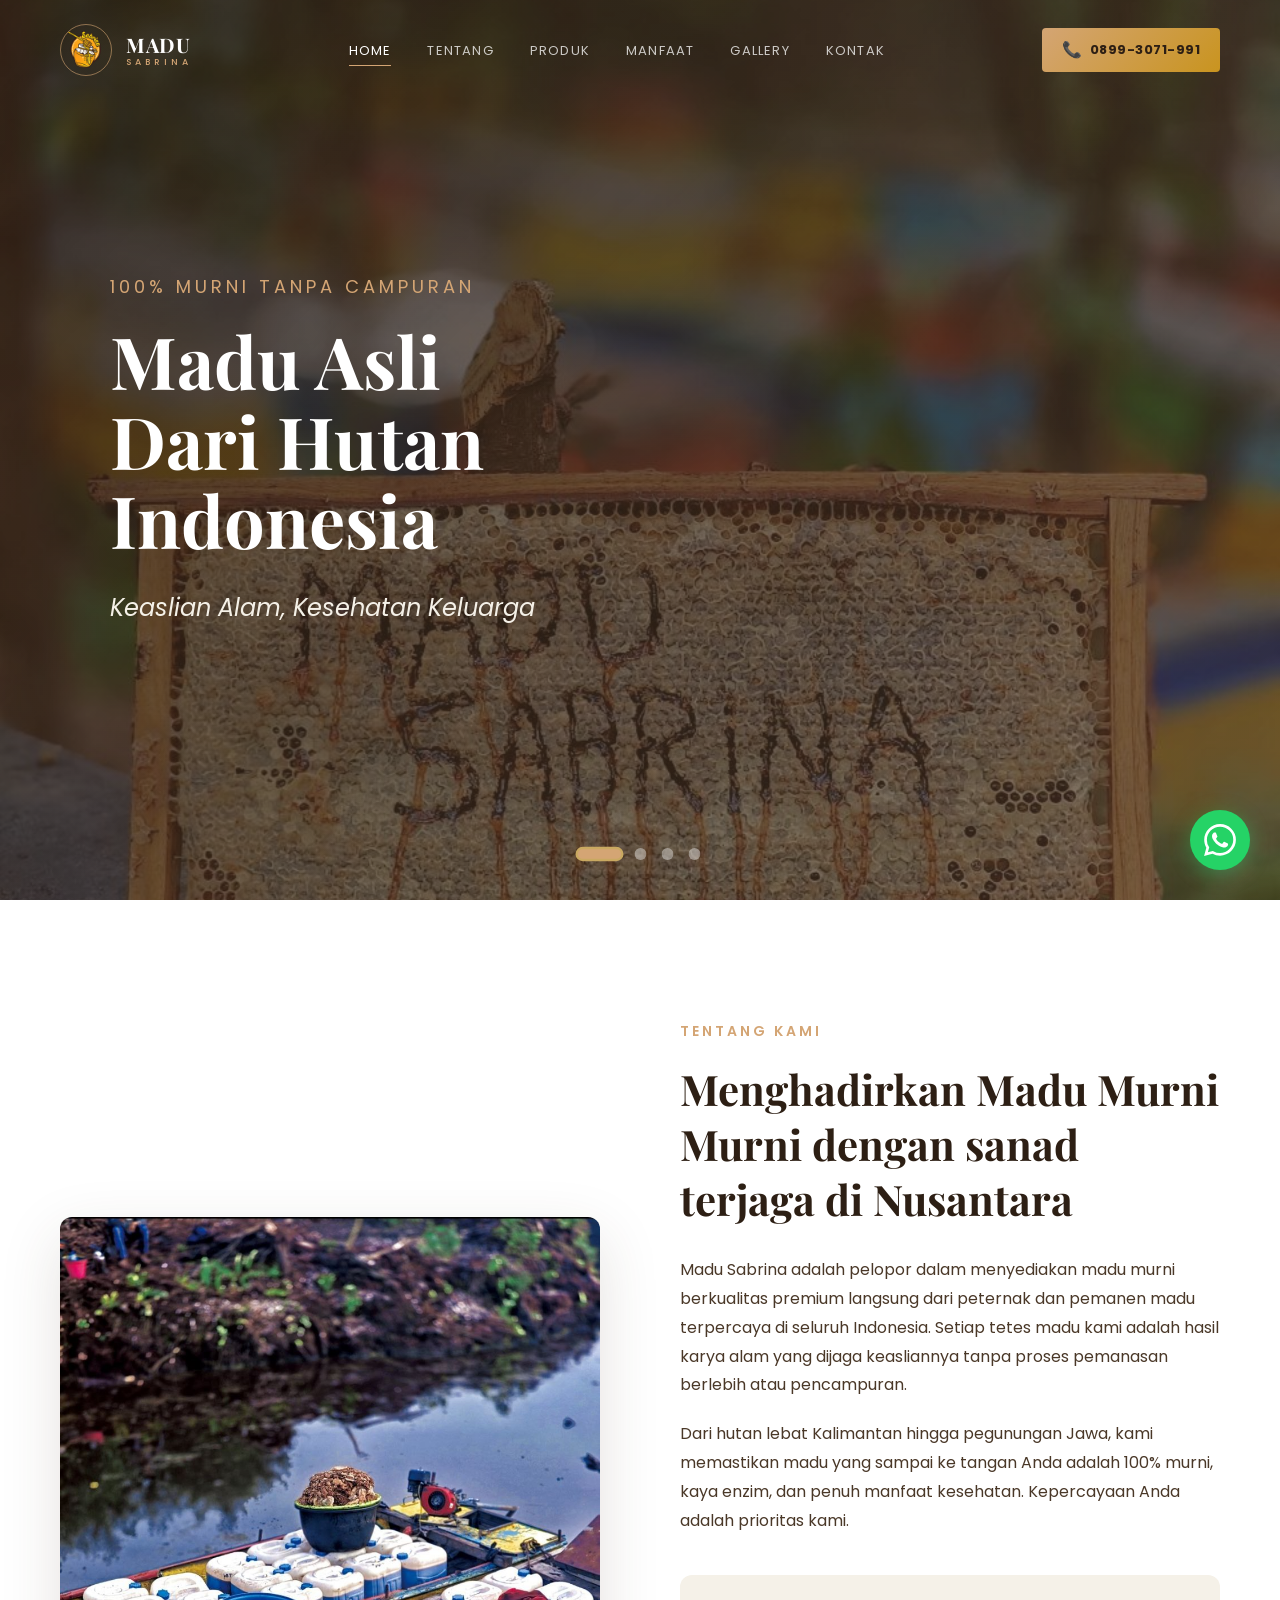
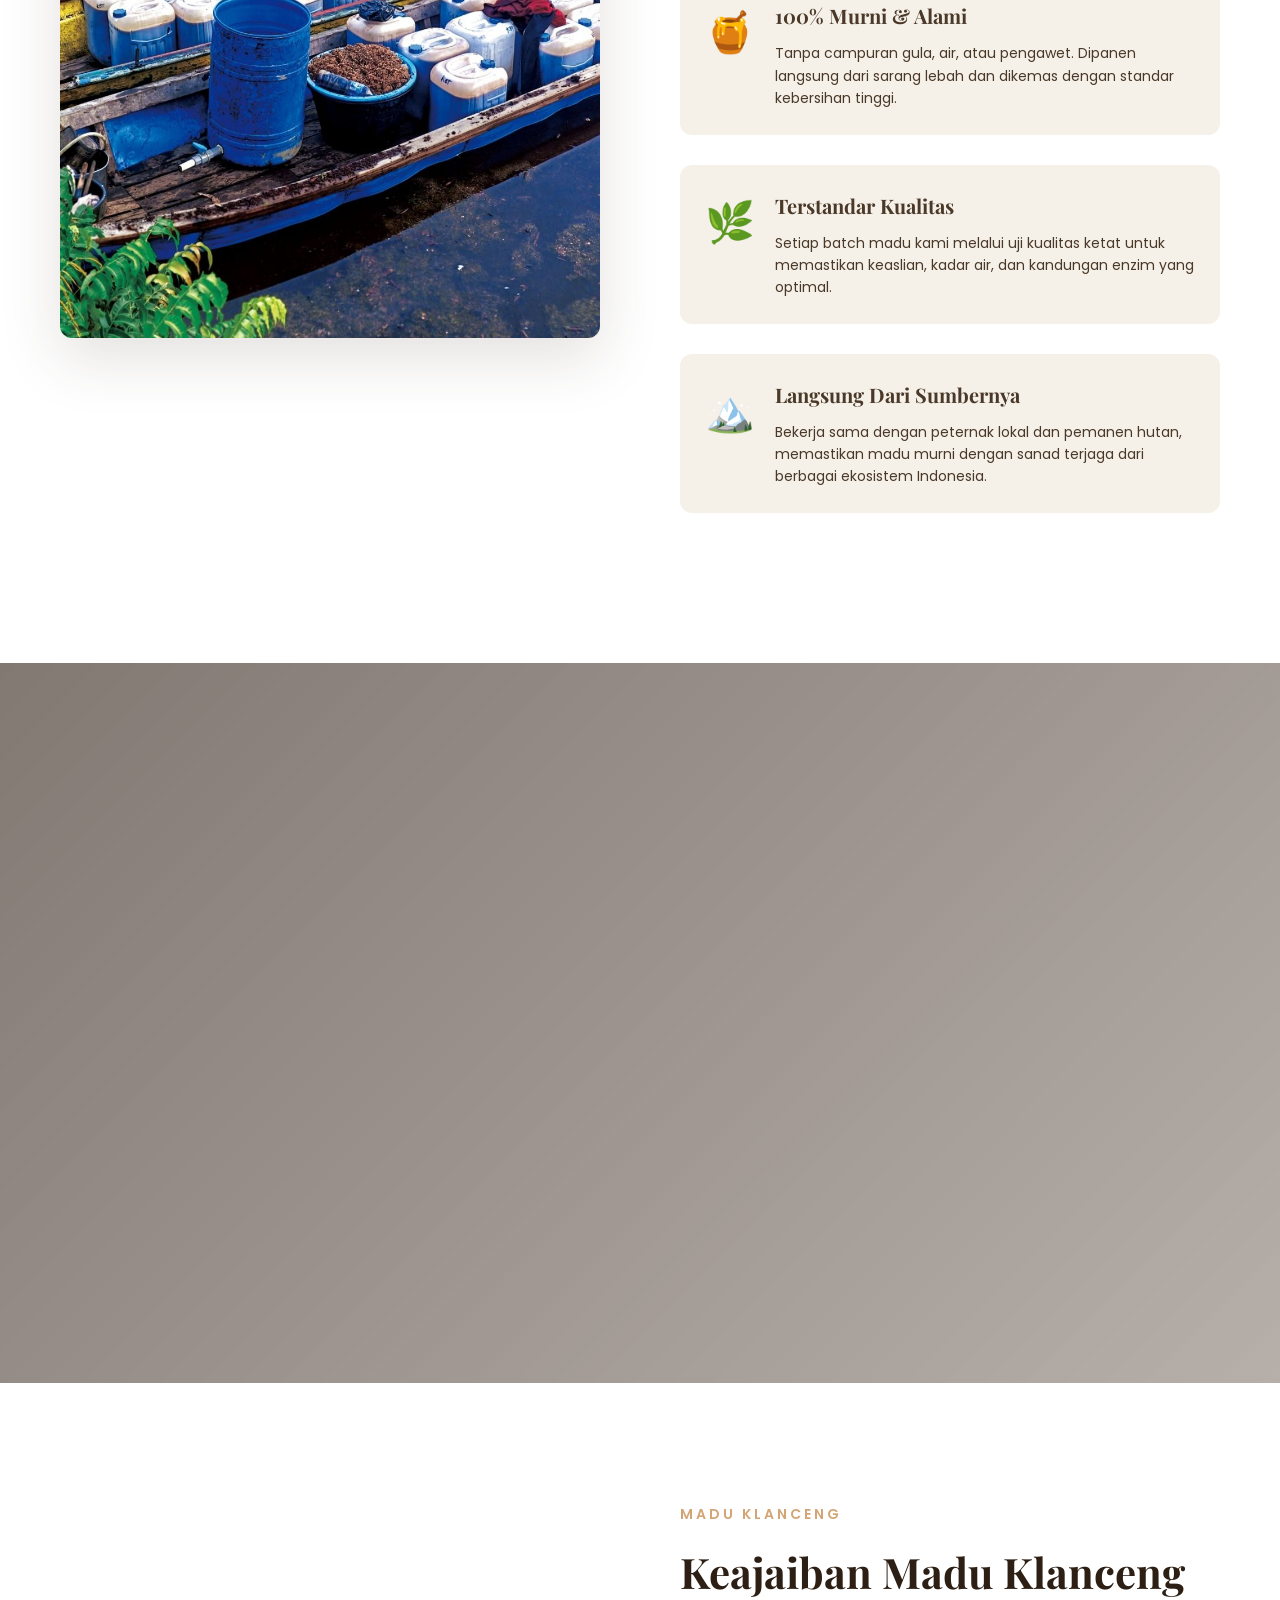
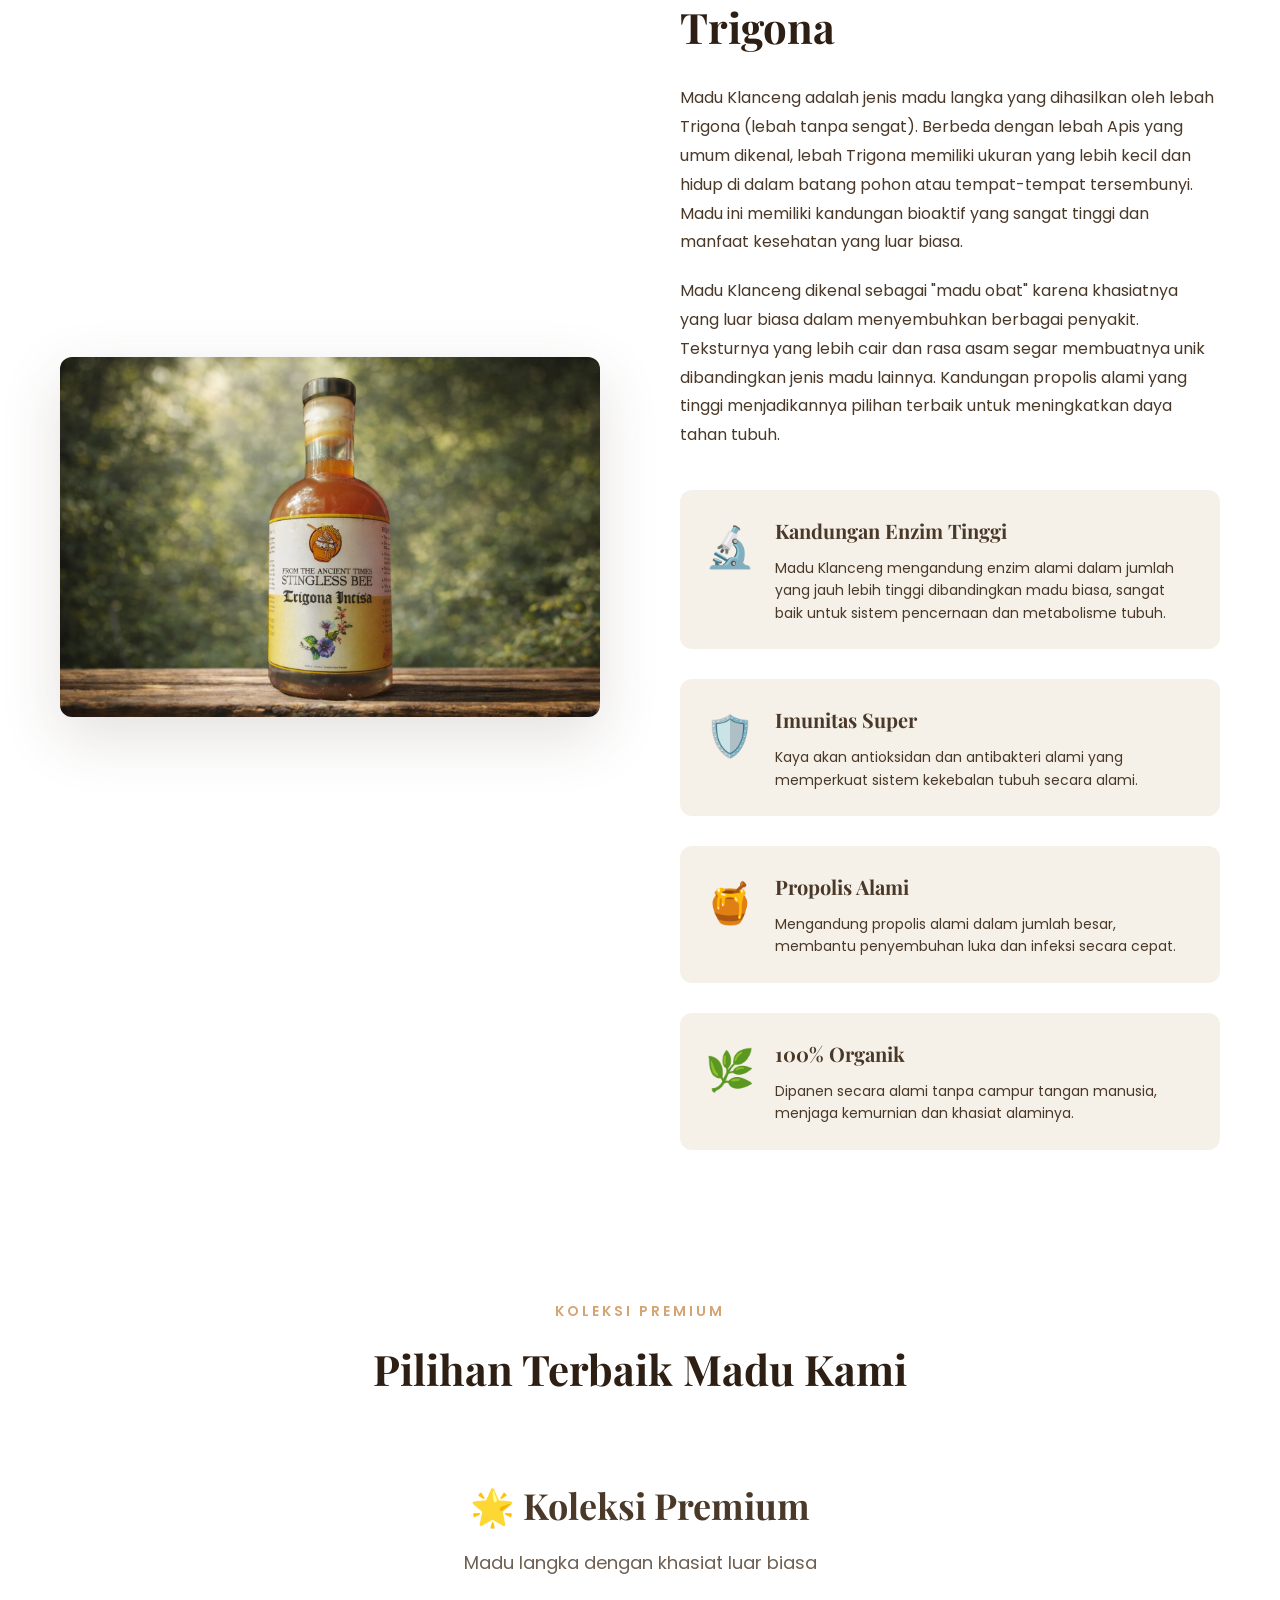
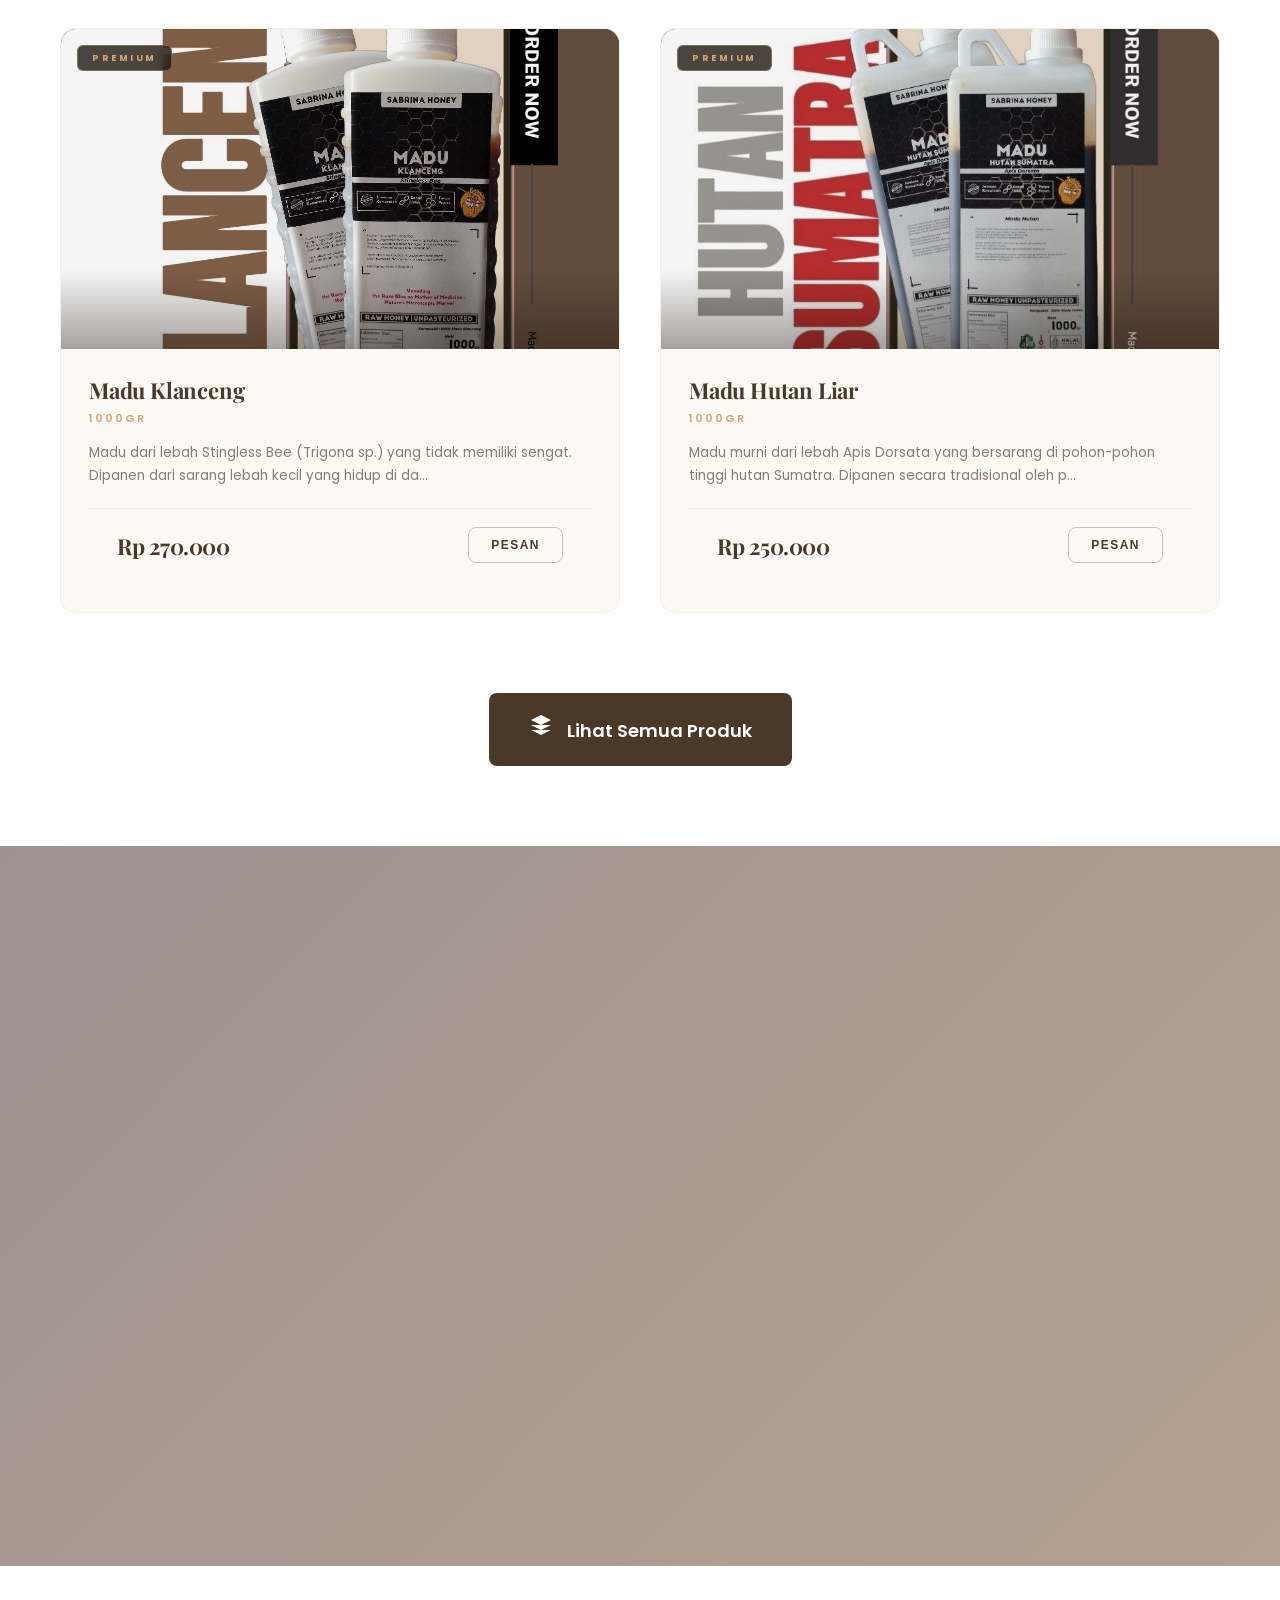
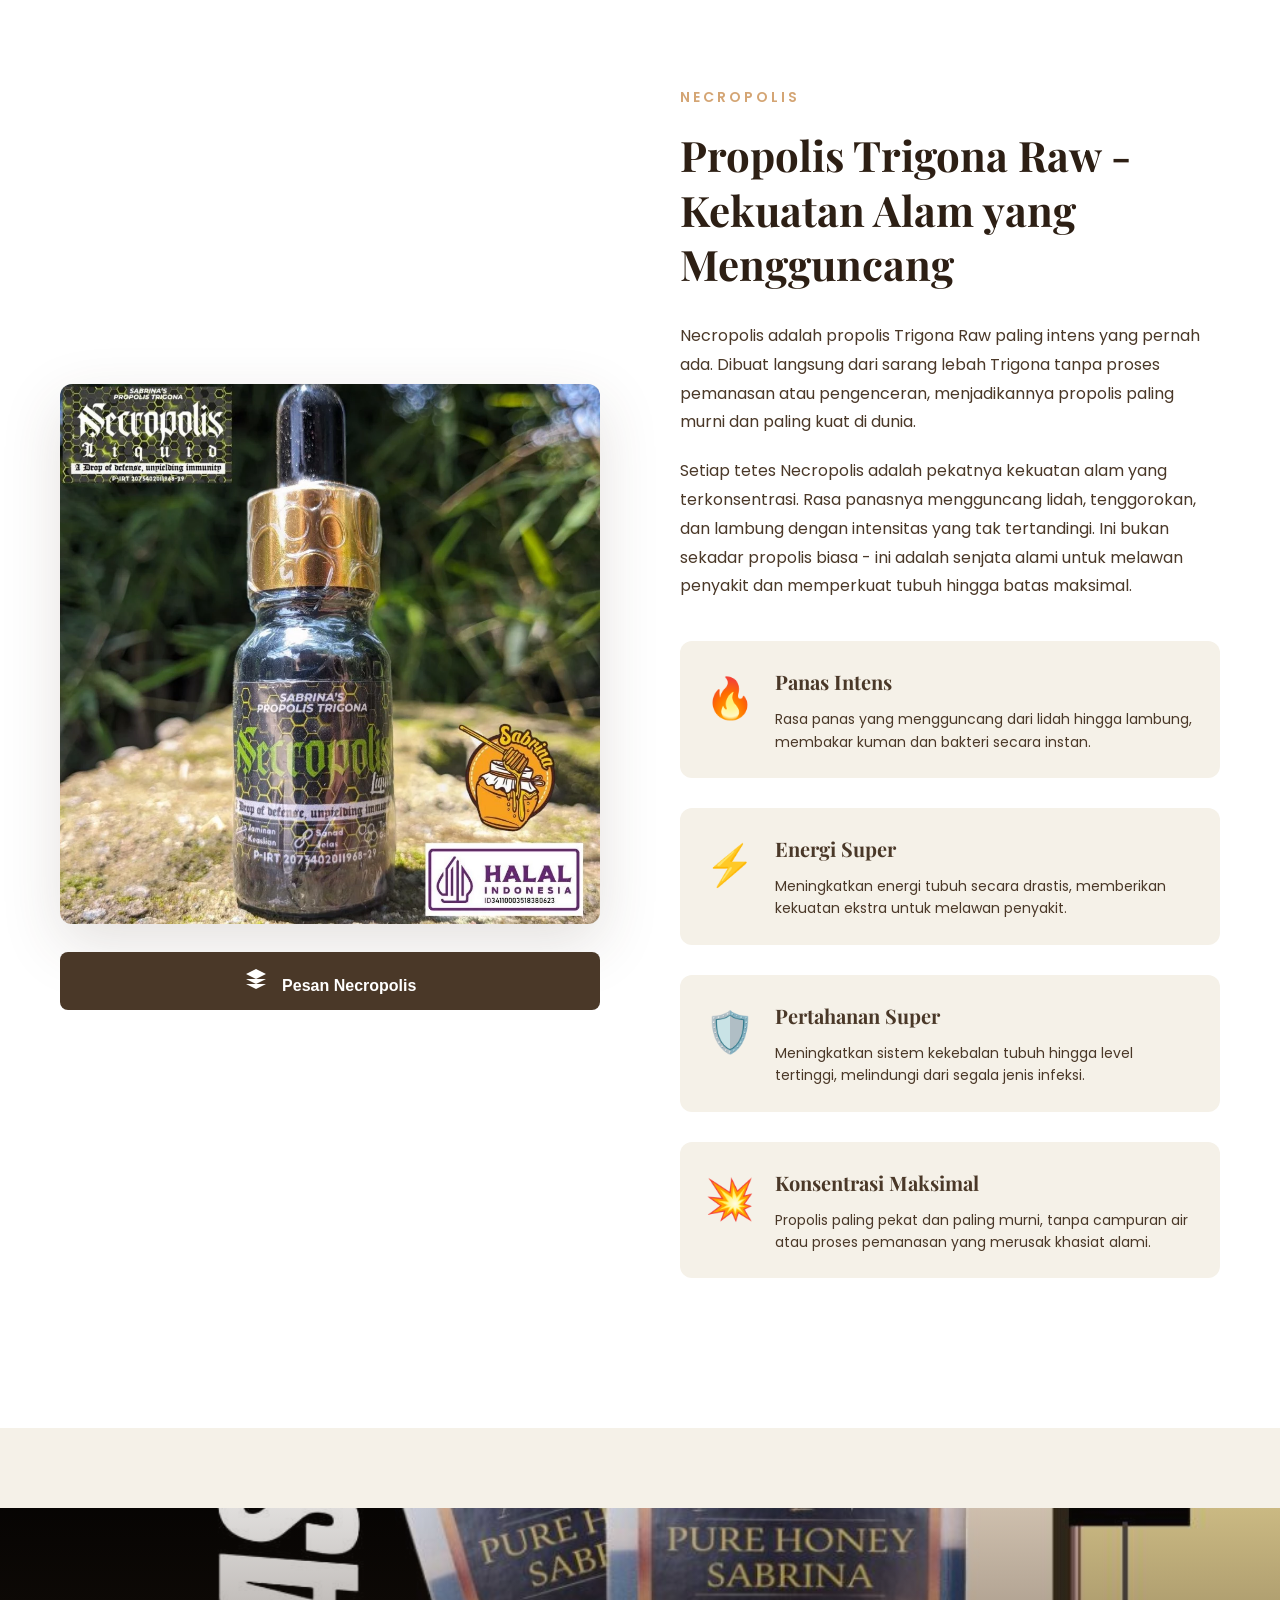
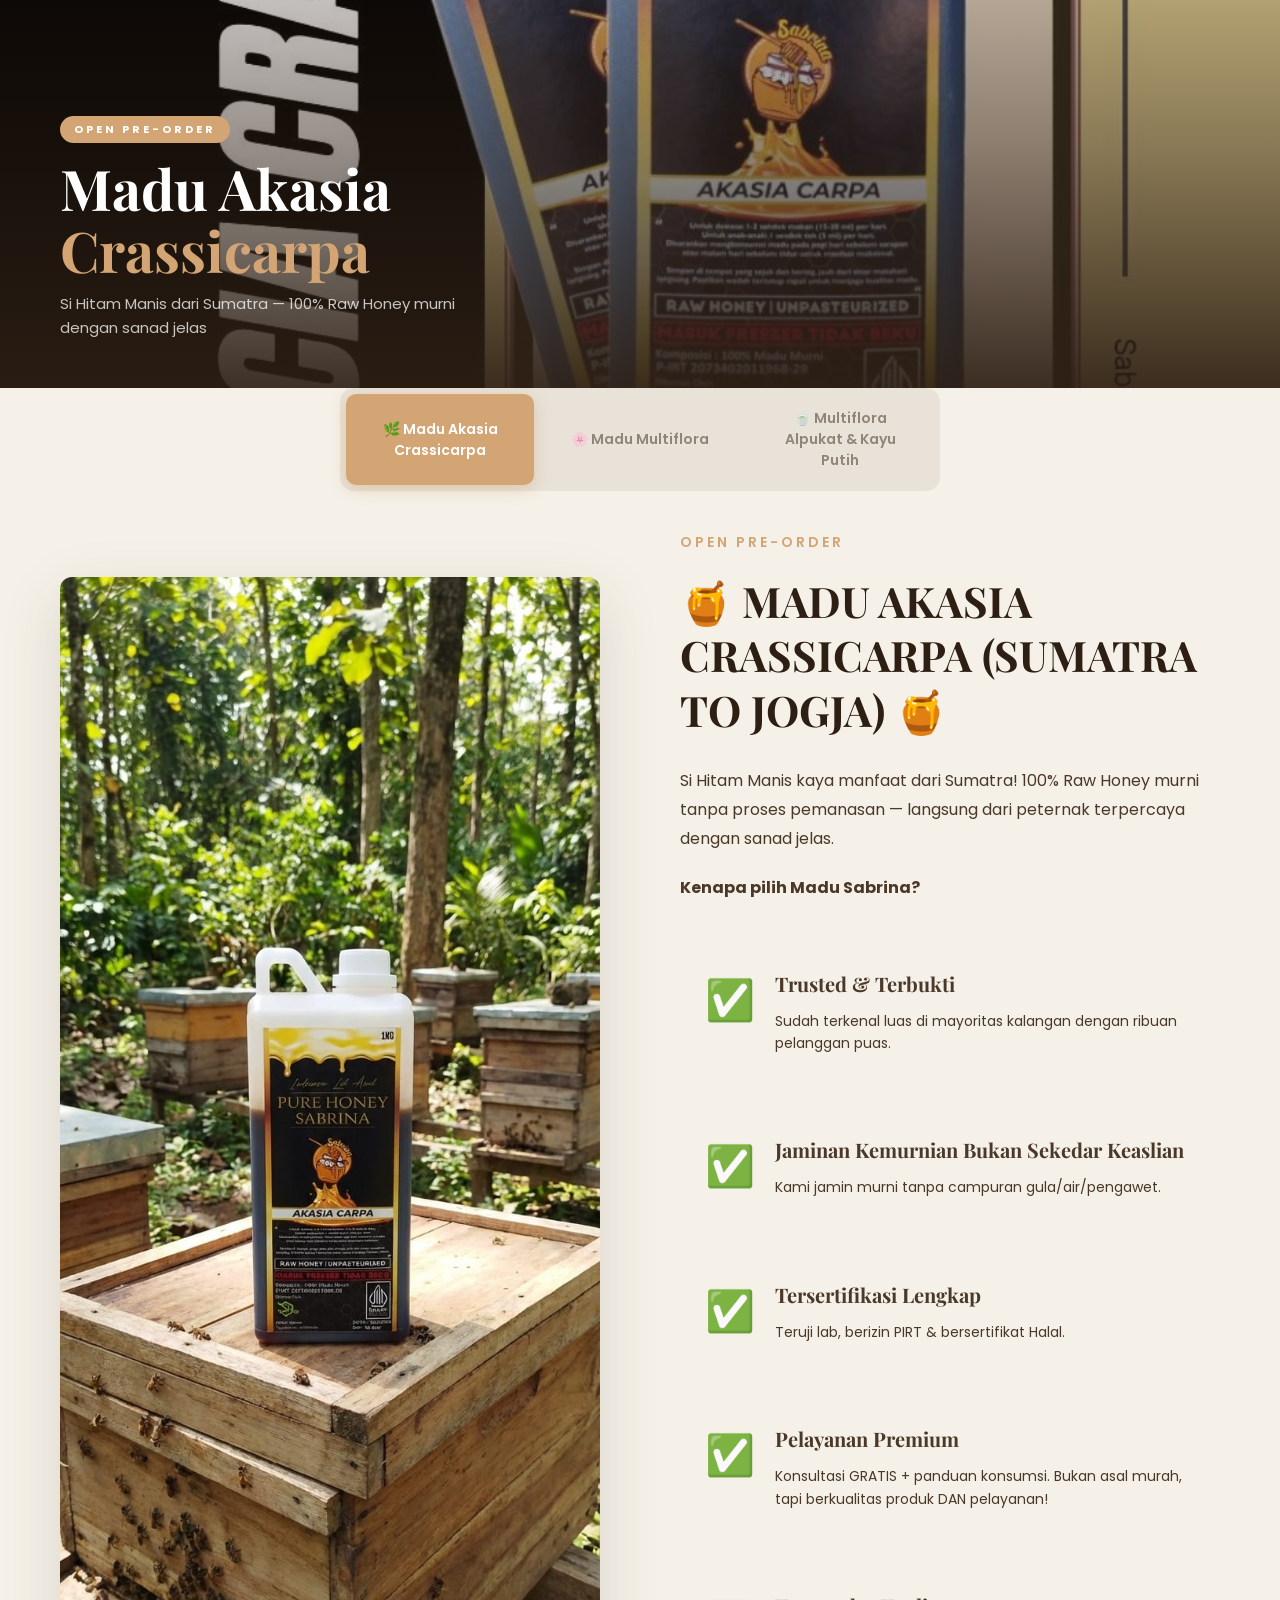
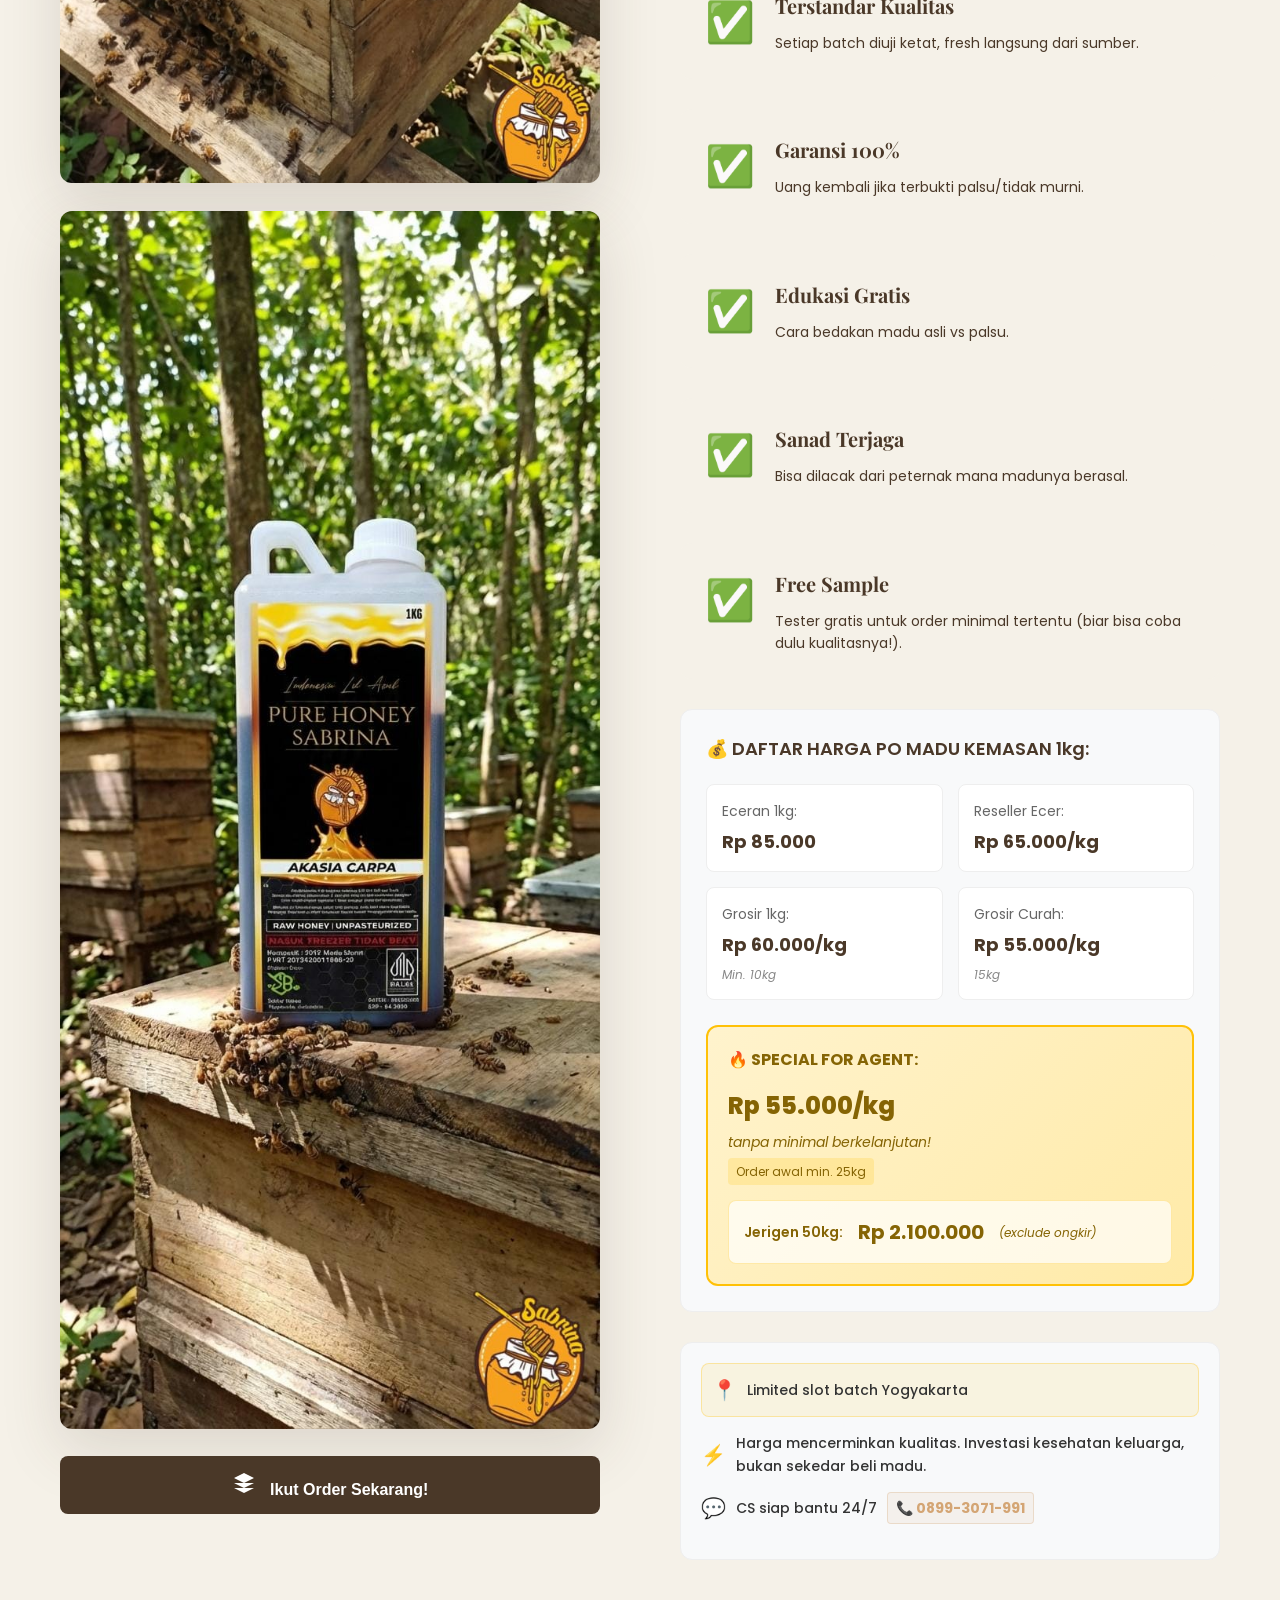
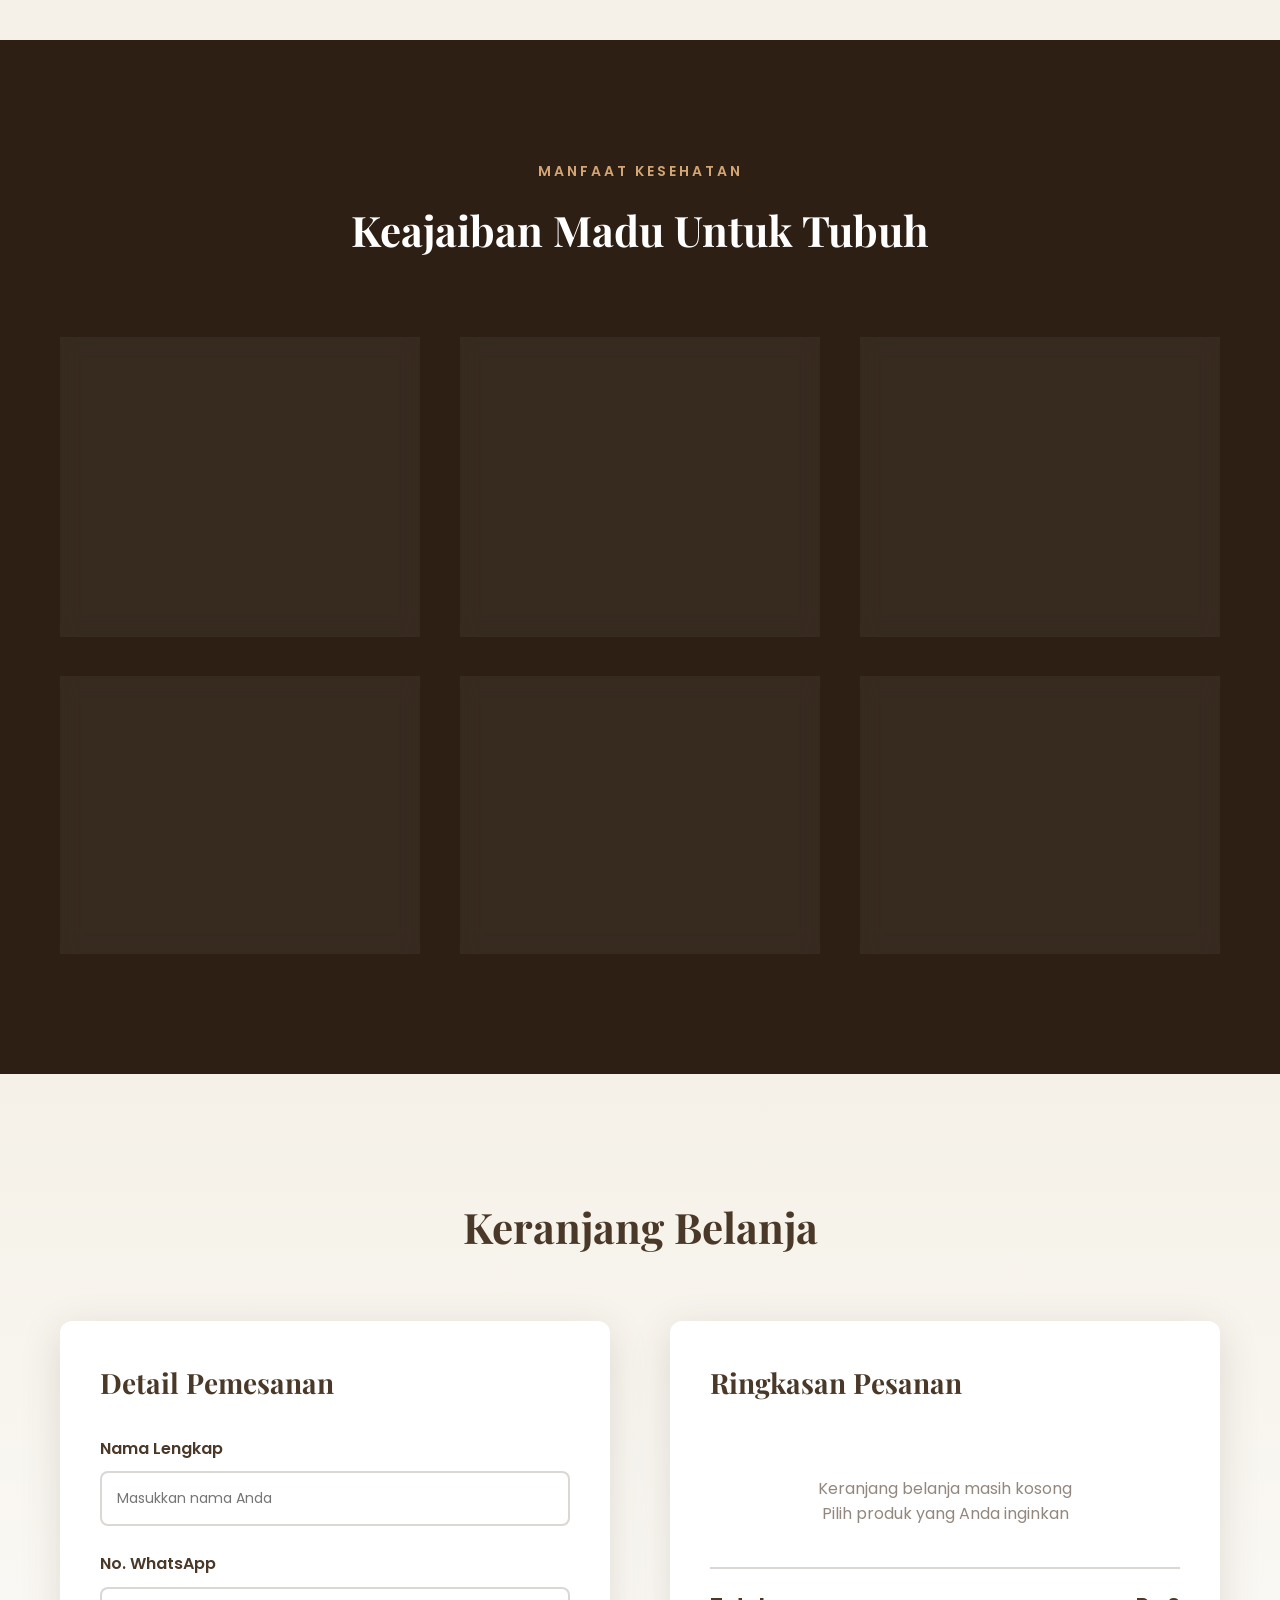
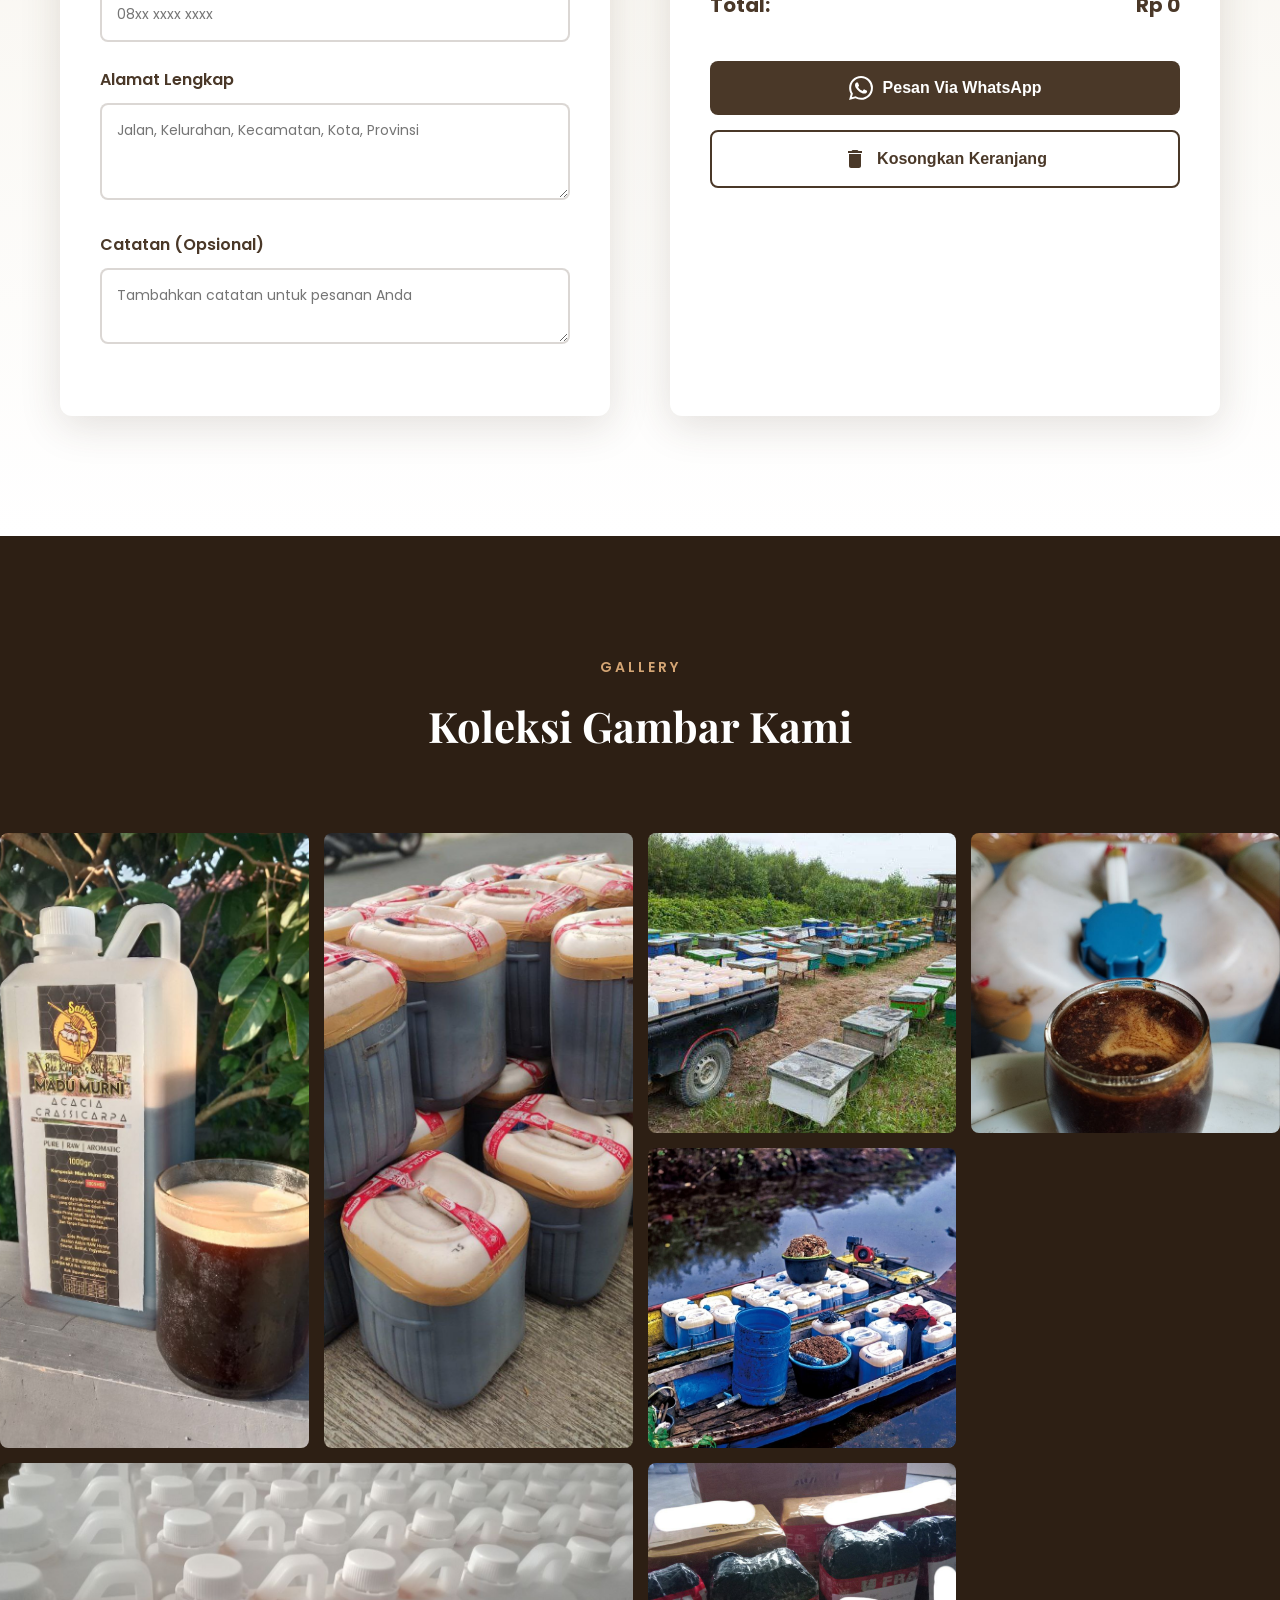
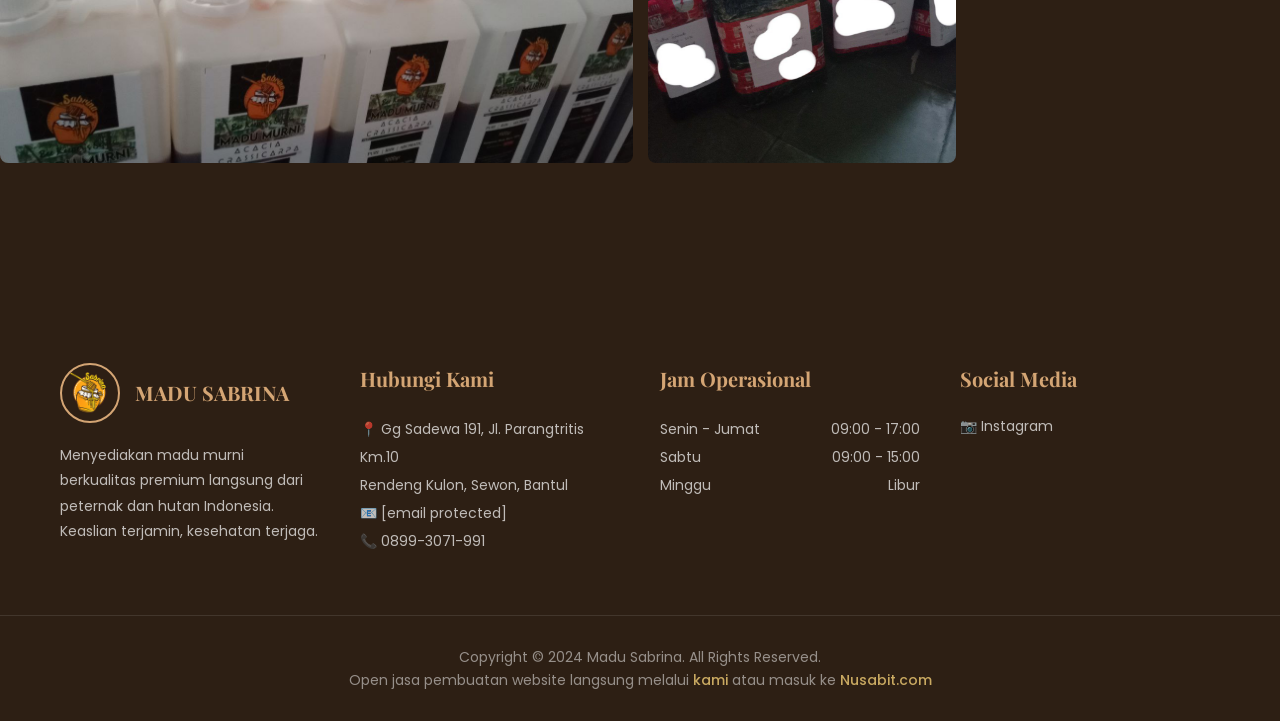
==== commit d231c09a: "adding multi jawa section" ====
--- a/index.html
+++ b/index.html
@@ -406,6 +406,14 @@
                     <p class="po-hero-sub">Kaya manfaat dari Sumatra — 100% Raw Honey murni dengan sanad jelas</p>
                 </div>
             </div>
+            <div class="po-hero-slide" id="po-hero-2" style="background-image: url('images/mulja1.jpg')">
+                <div class="po-hero-overlay"></div>
+                <div class="po-hero-text">
+                    <span class="po-hero-label">OPEN PRE-ORDER</span>
+                    <h2 class="po-hero-title">Multiflora<br><span>Alpukat & Kayu Putih</span></h2>
+                    <p class="po-hero-sub">Manis segar dari Purwodadi, Jawa — nektar alpukat & kayu putih, manfaat menyeluruh</p>
+                </div>
+            </div>
         </div>
 
         <div class="container">
@@ -414,6 +422,7 @@
             <div class="po-tab-bar">
                 <button class="po-tab-btn active" onclick="switchPOTab(0)">🌿 Madu Akasia Crassicarpa</button>
                 <button class="po-tab-btn" onclick="switchPOTab(1)">🌸 Madu Multiflora</button>
+                <button class="po-tab-btn" onclick="switchPOTab(2)">🍵 Multiflora Alpukat & Kayu Putih</button>
             </div>
 
             <!-- Tab Panels -->
@@ -454,6 +463,26 @@
                     </div>
                 </div>
             </div>
+
+            <div id="po-panel-2" class="po-panel">
+                <div class="about-grid">
+                    <div class="about-image">
+                        <img src="images/mulja1.jpg" alt="Multiflora Alpukat Kayu Putih">
+                        <img src="images/mulja2.jpg" alt="Multiflora Alpukat Kayu Putih" style="margin-top: 20px;">
+                        <img src="images/mulja3.jpg" alt="Multiflora Alpukat Kayu Putih" style="margin-top: 20px;">
+                        <button class="btn-primary" onclick="openPreOrderModal(2)"
+                            style="margin-top: 20px; width: 100%; padding: 15px; font-size: 16px;">
+                            <svg width="24" height="24" viewBox="0 0 24 24" fill="currentColor" style="margin-right: 10px;">
+                                <path d="M12 2L2 7l10 5 10-5-10-5zM2 17l10 5 10-5M2 12l10 5 10-5"></path>
+                            </svg>
+                            Ikut Order Sekarang!
+                        </button>
+                    </div>
+                    <div class="about-content" id="po-content-2">
+                        <!-- rendered by JS -->
+                    </div>
+                </div>
+            </div>
         </div>
     </section>
 
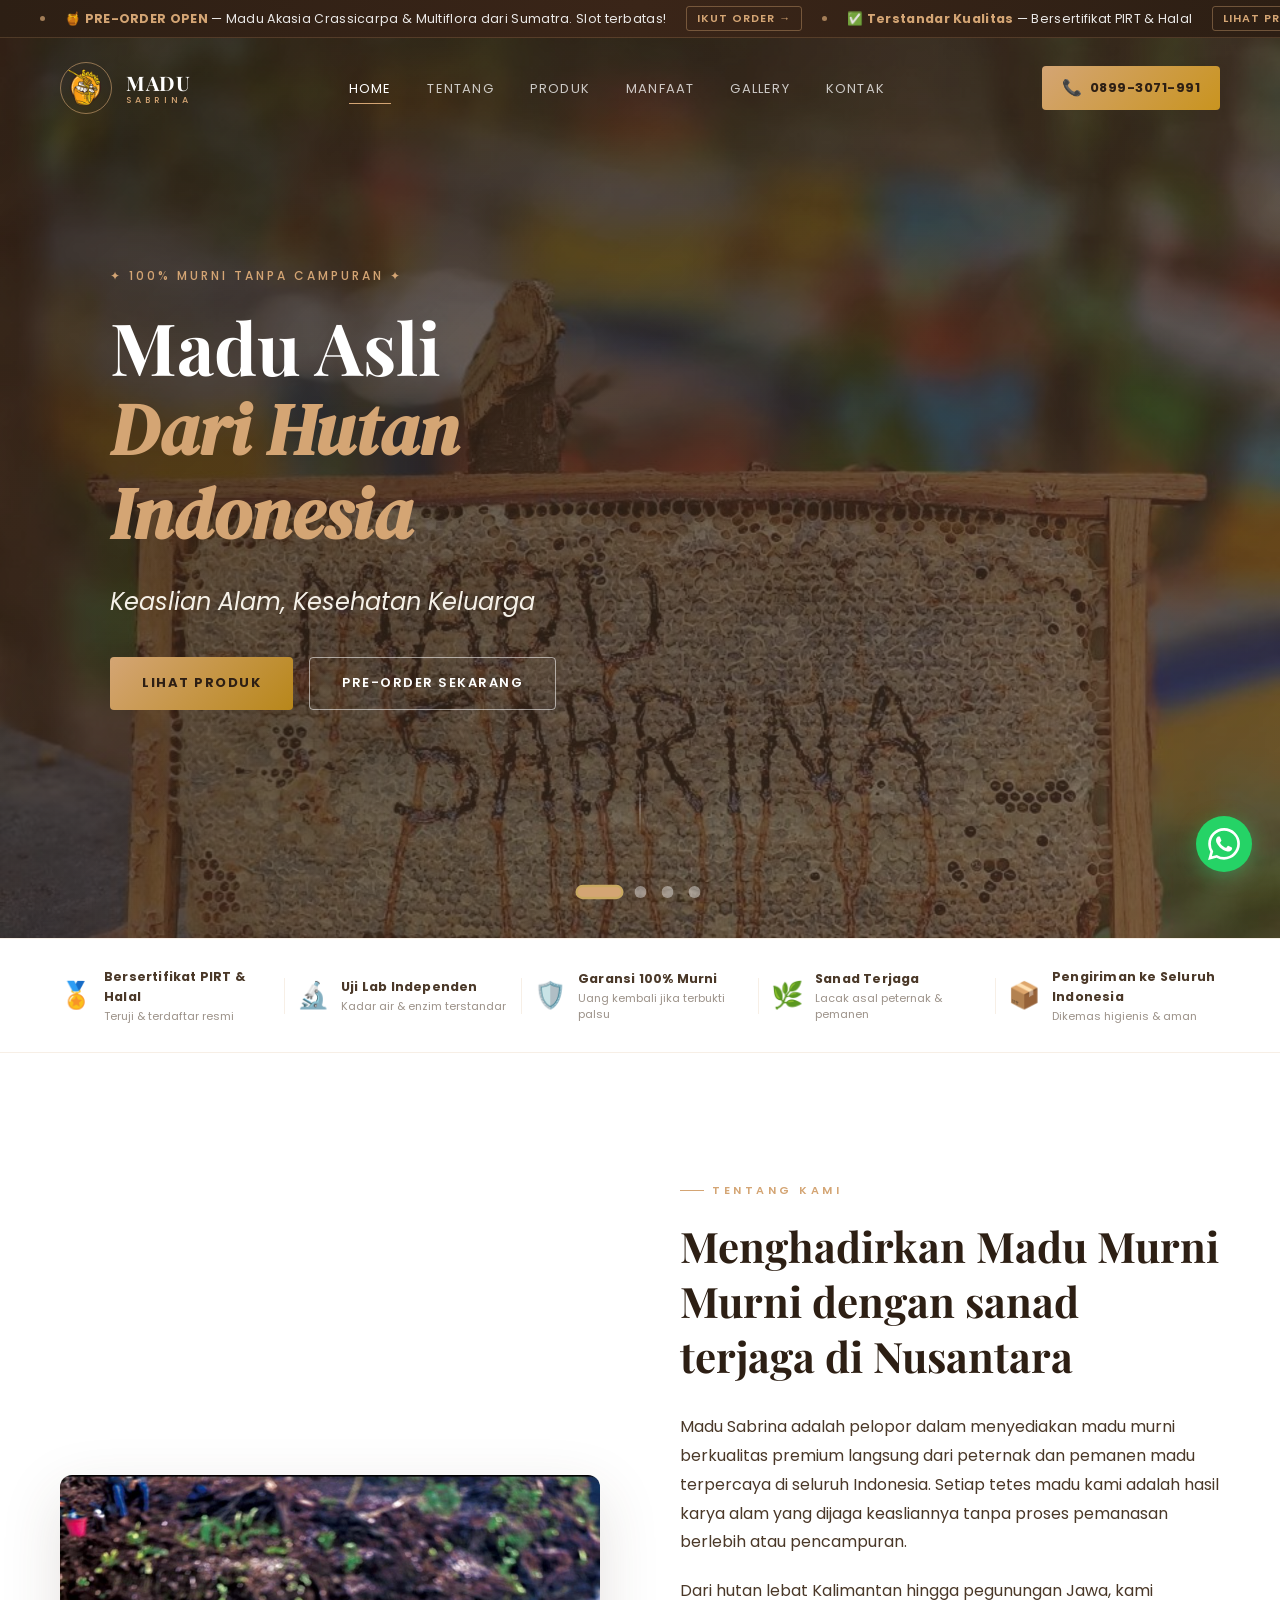
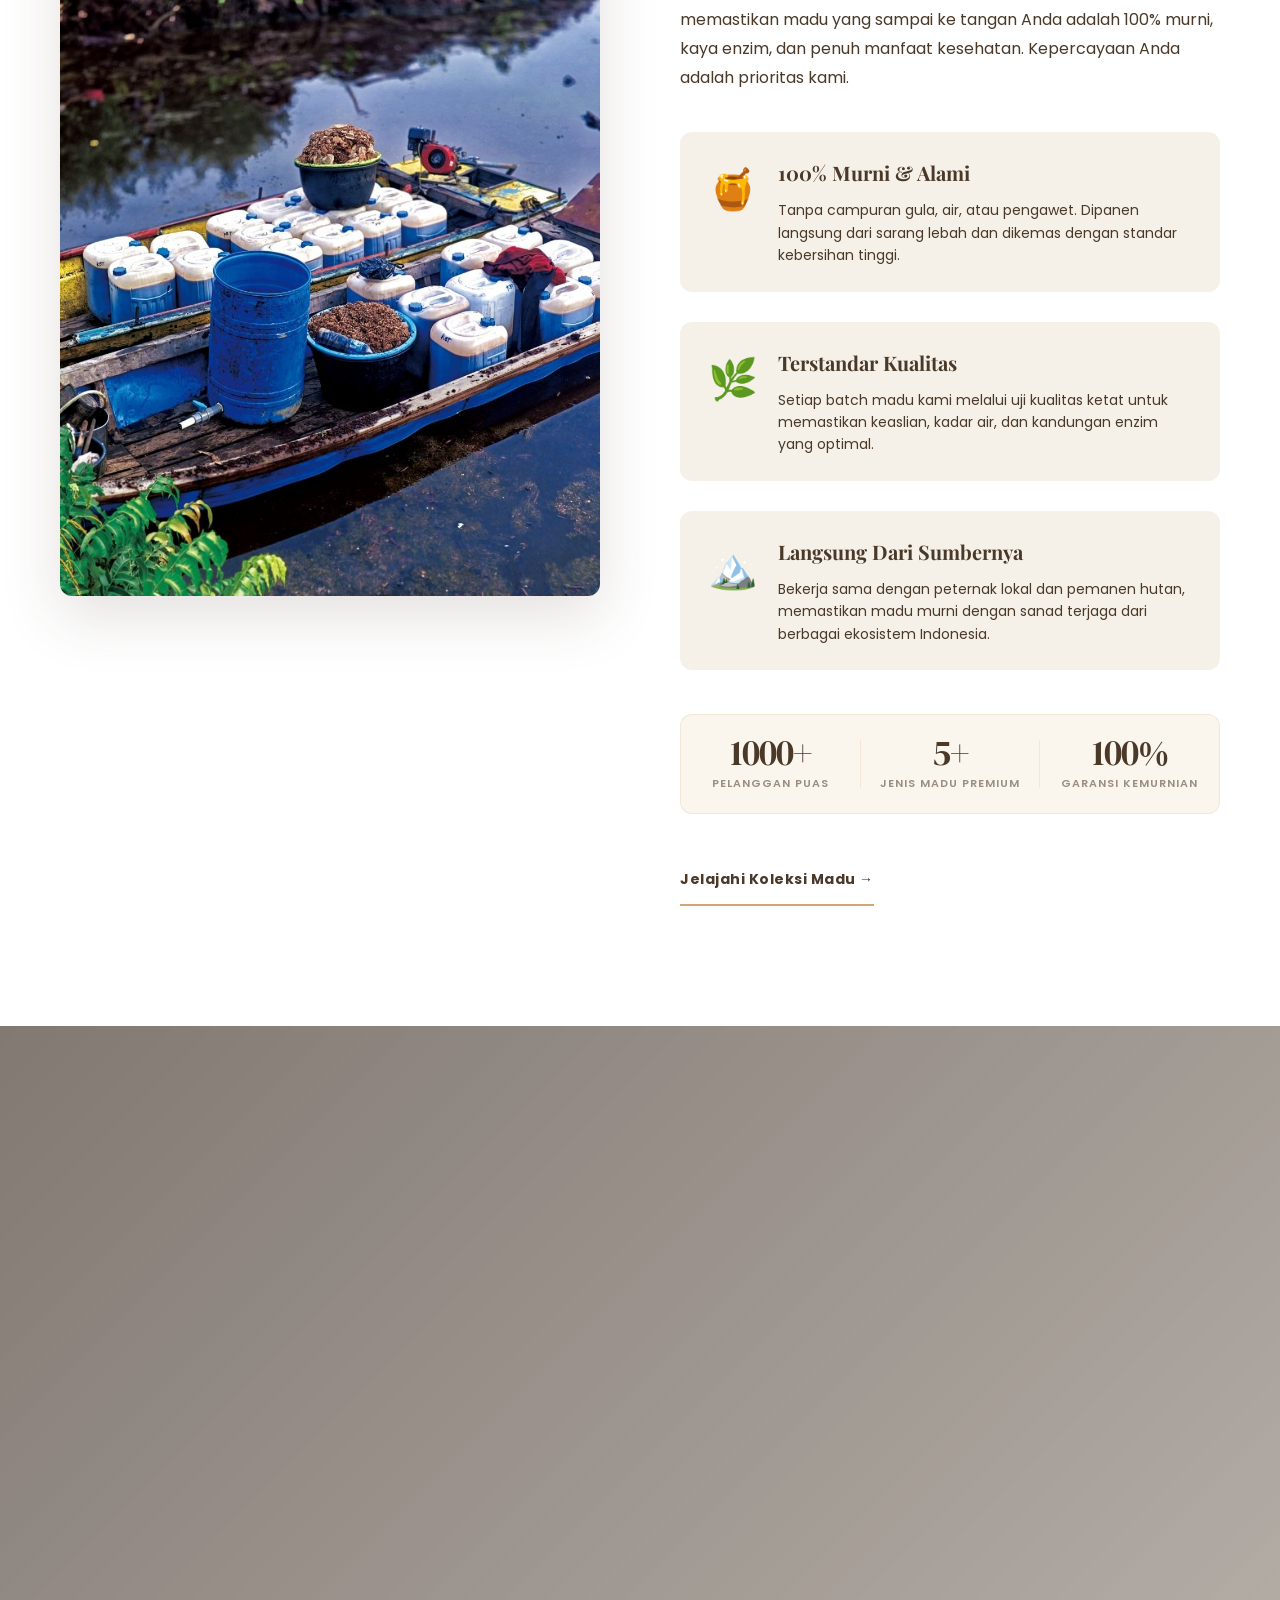
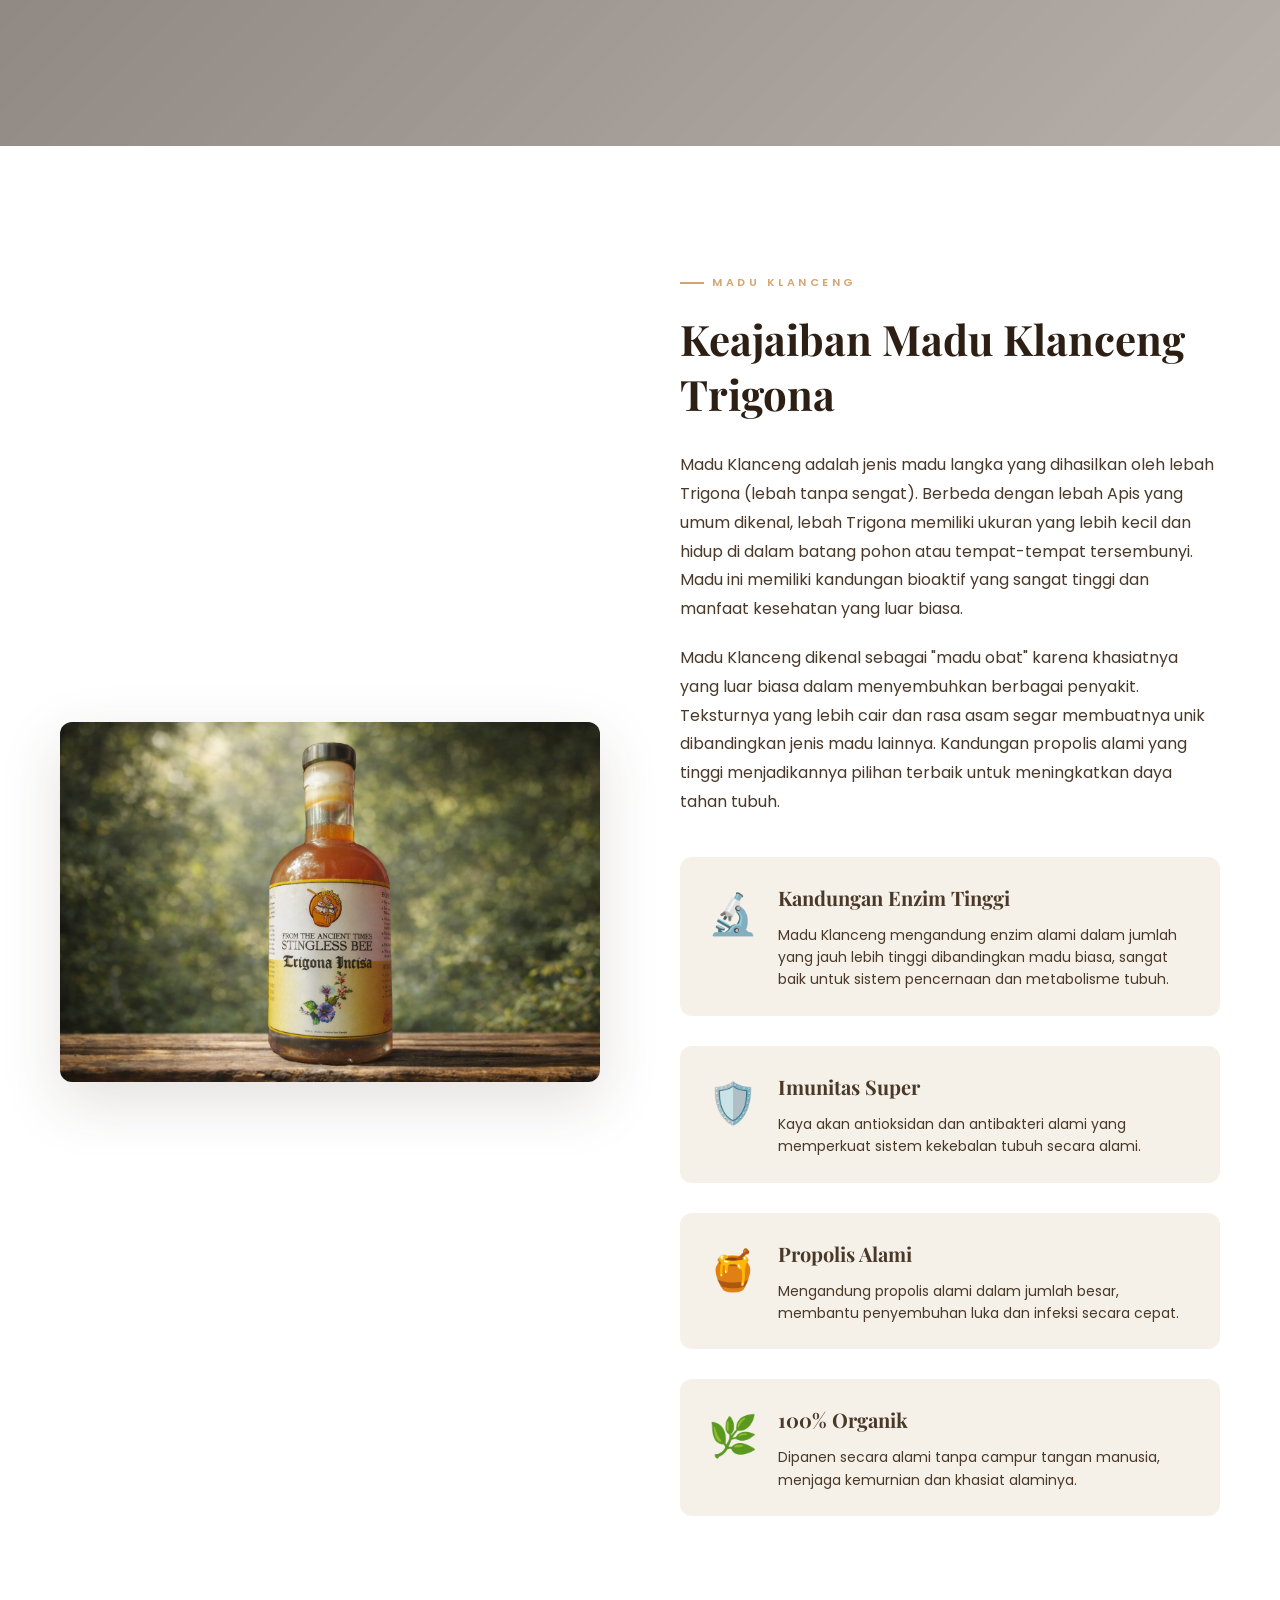
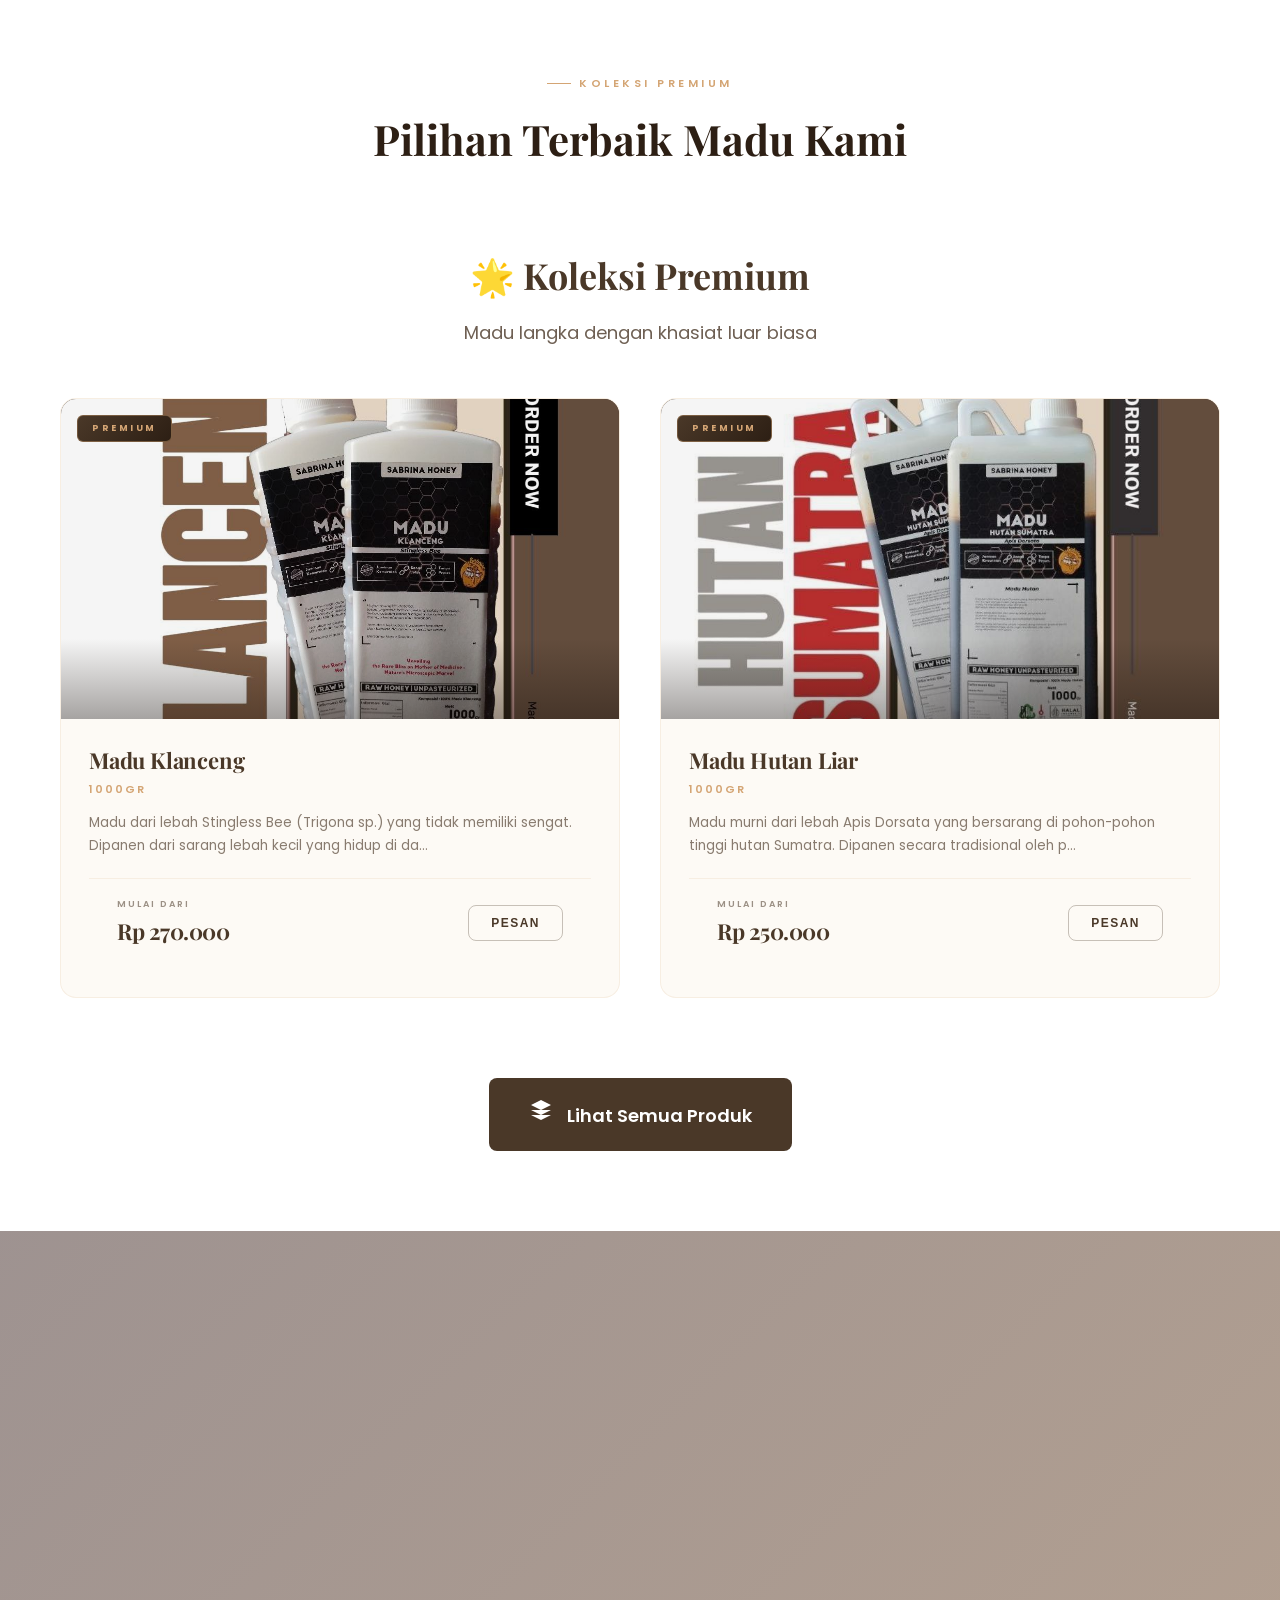
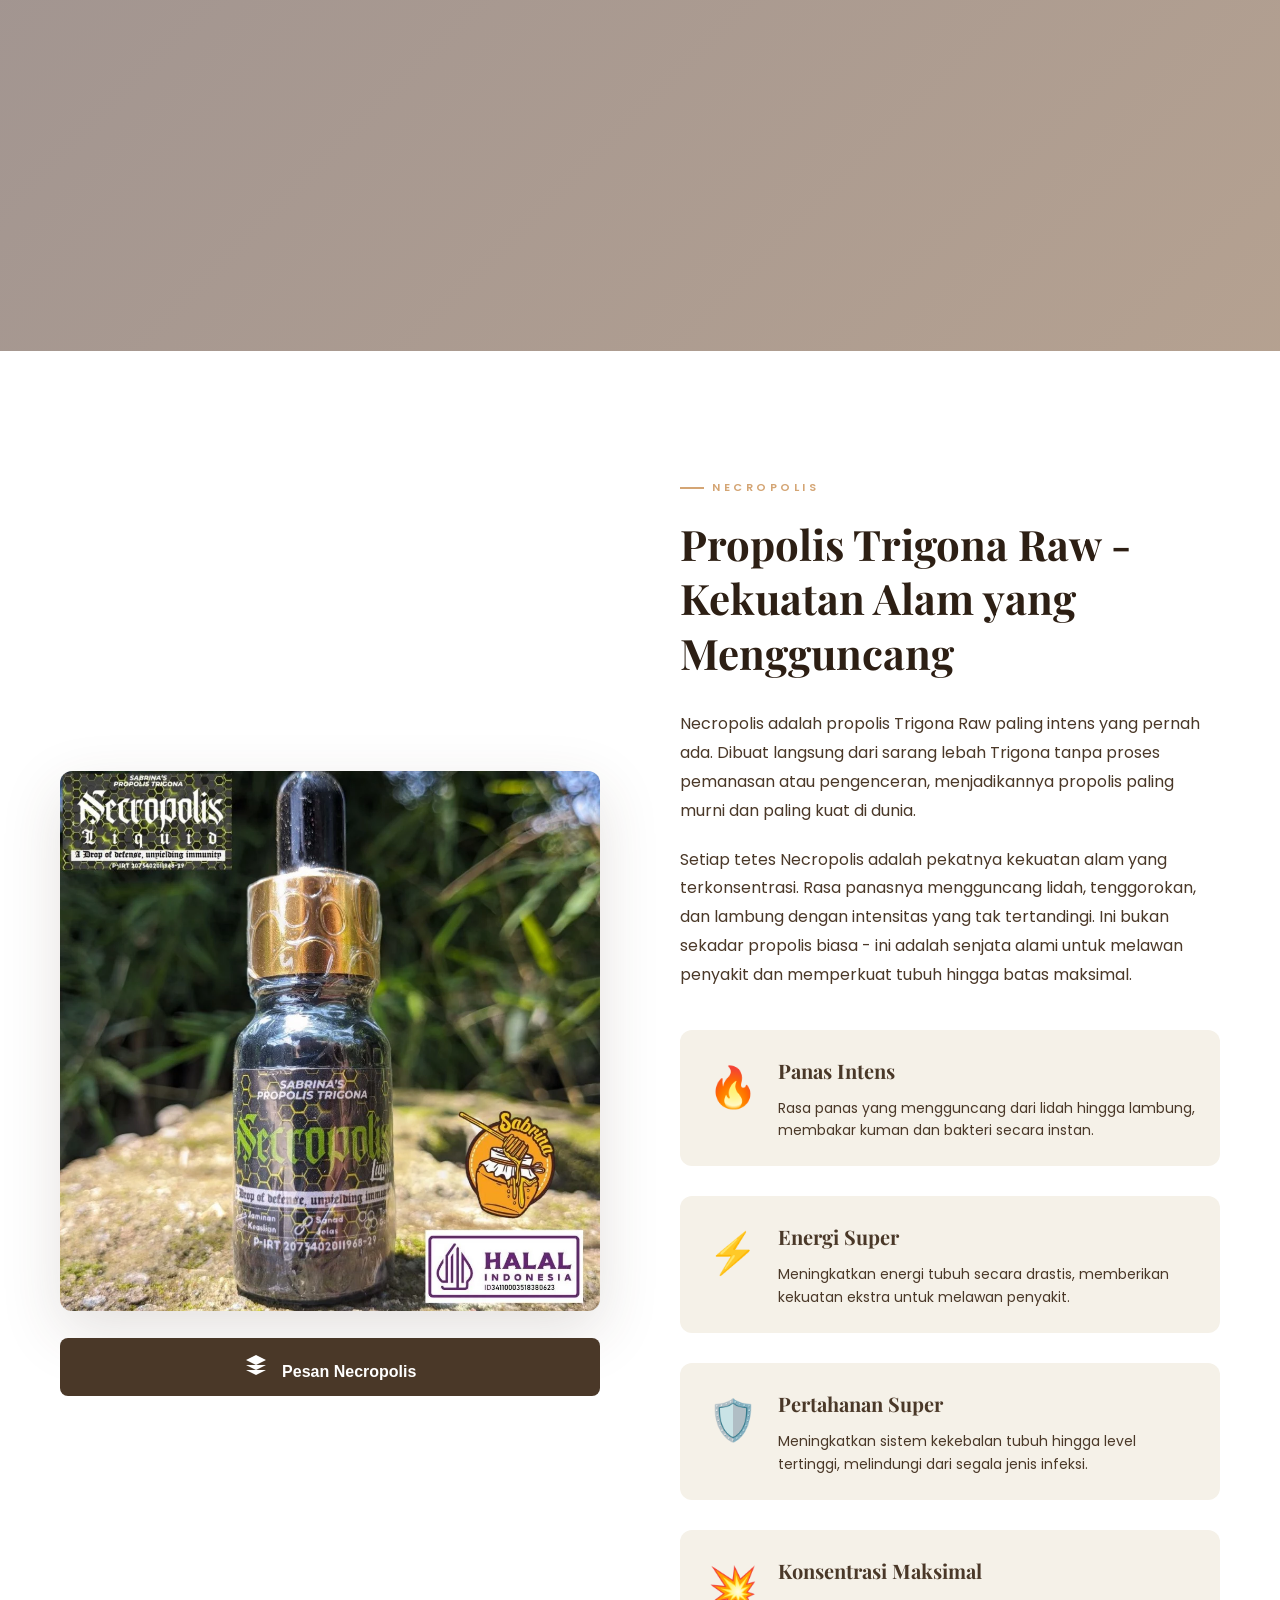
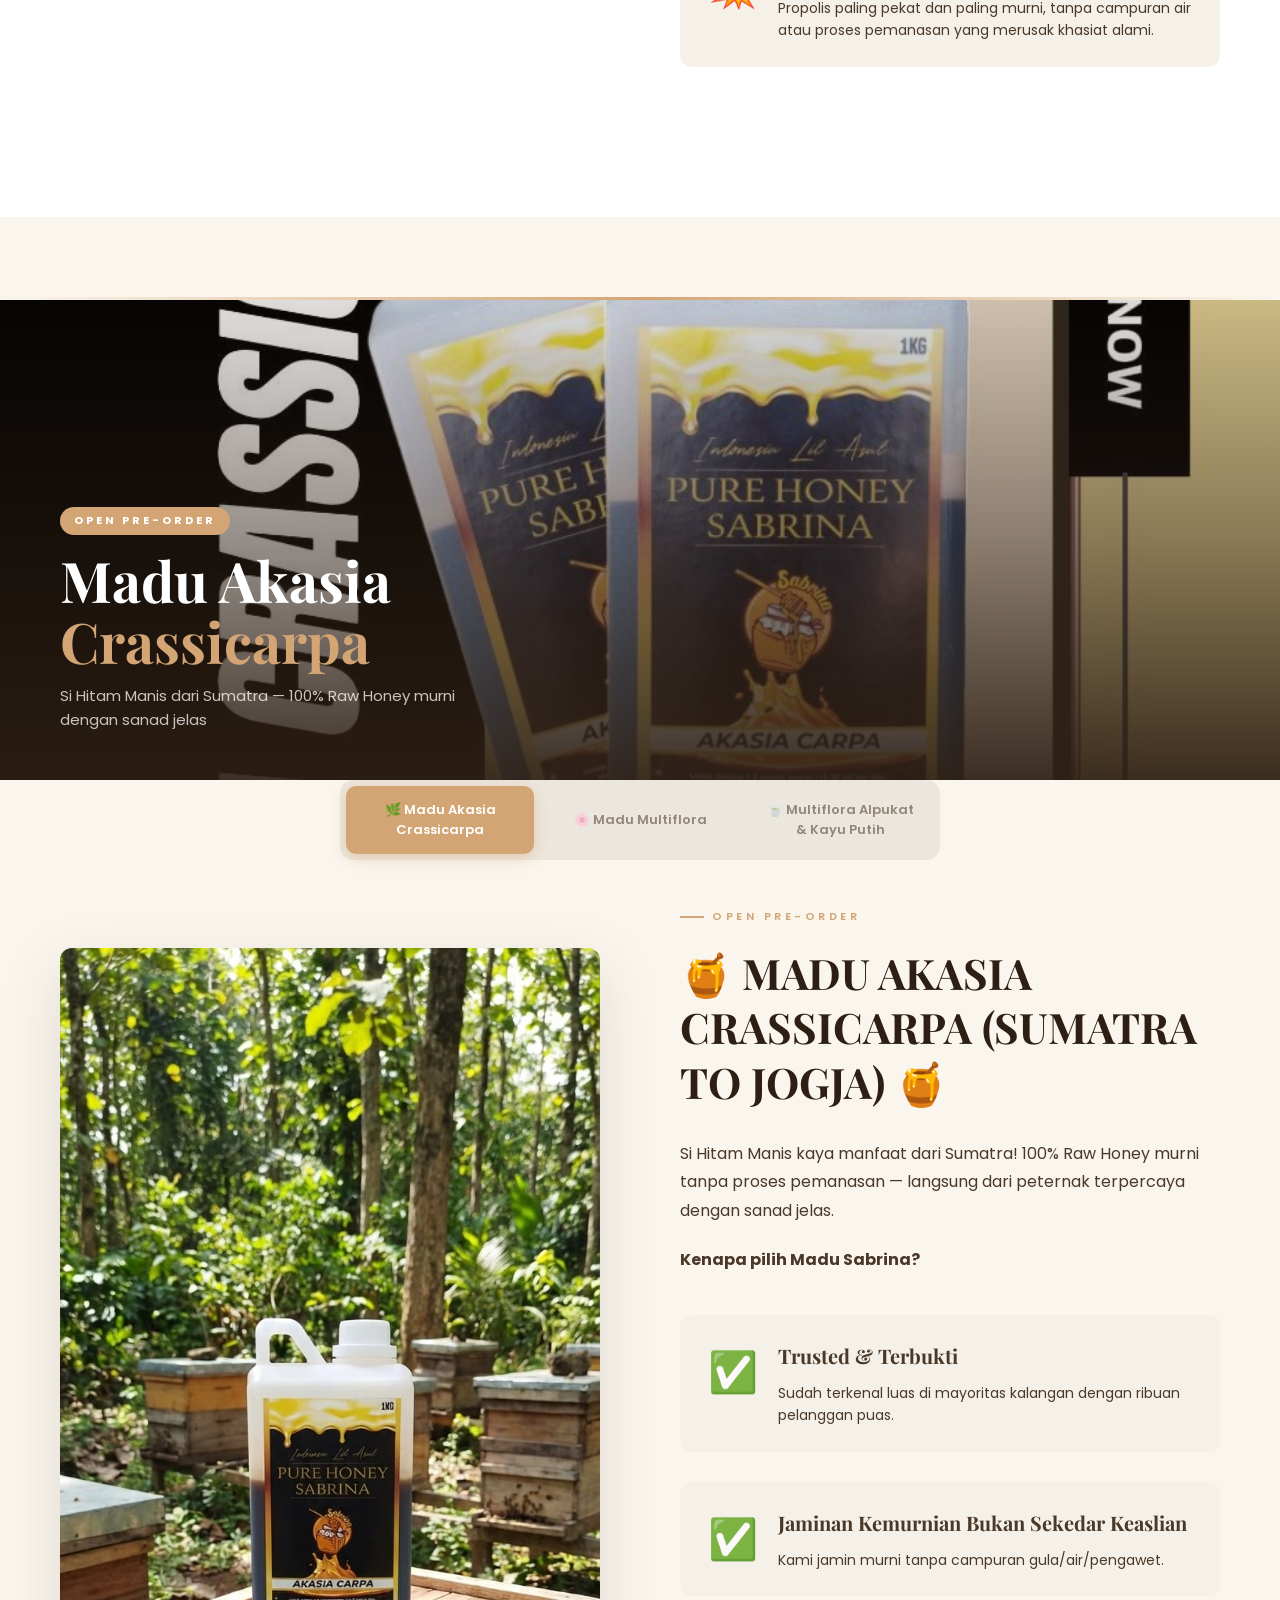
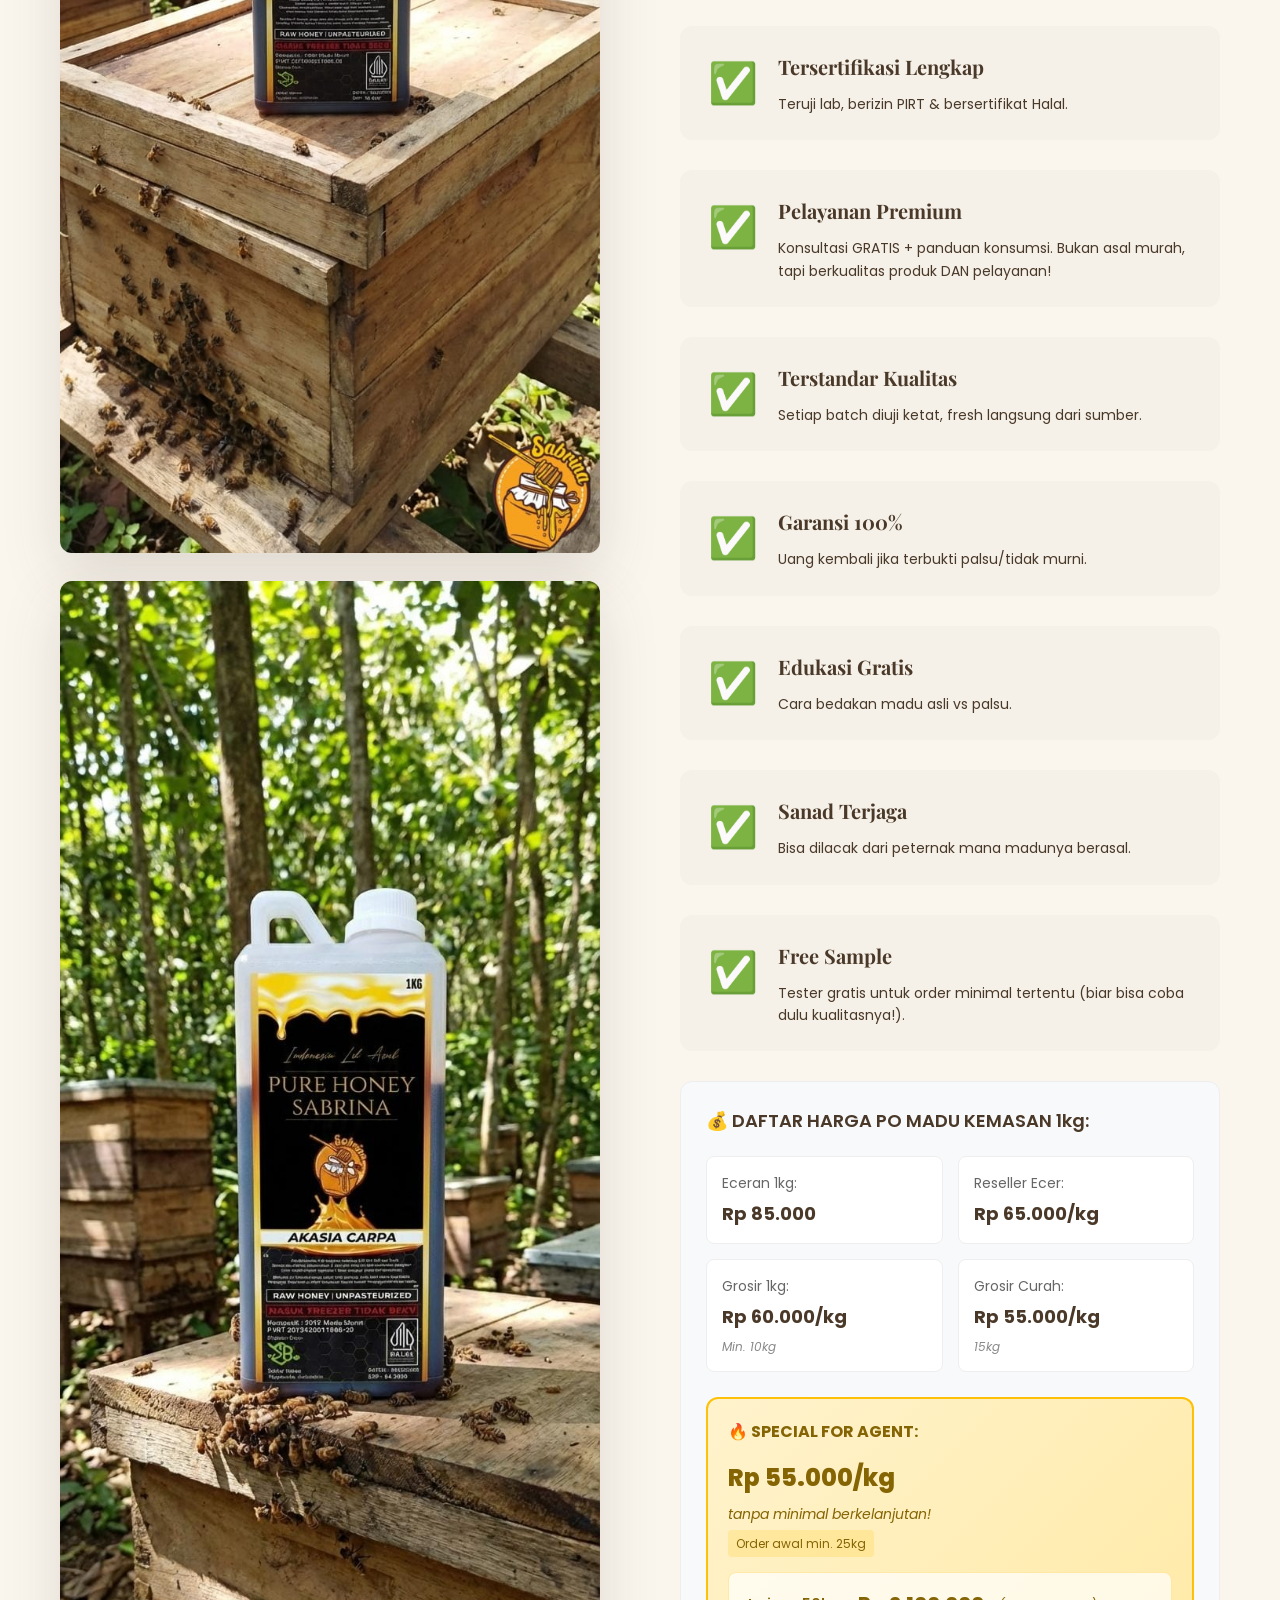
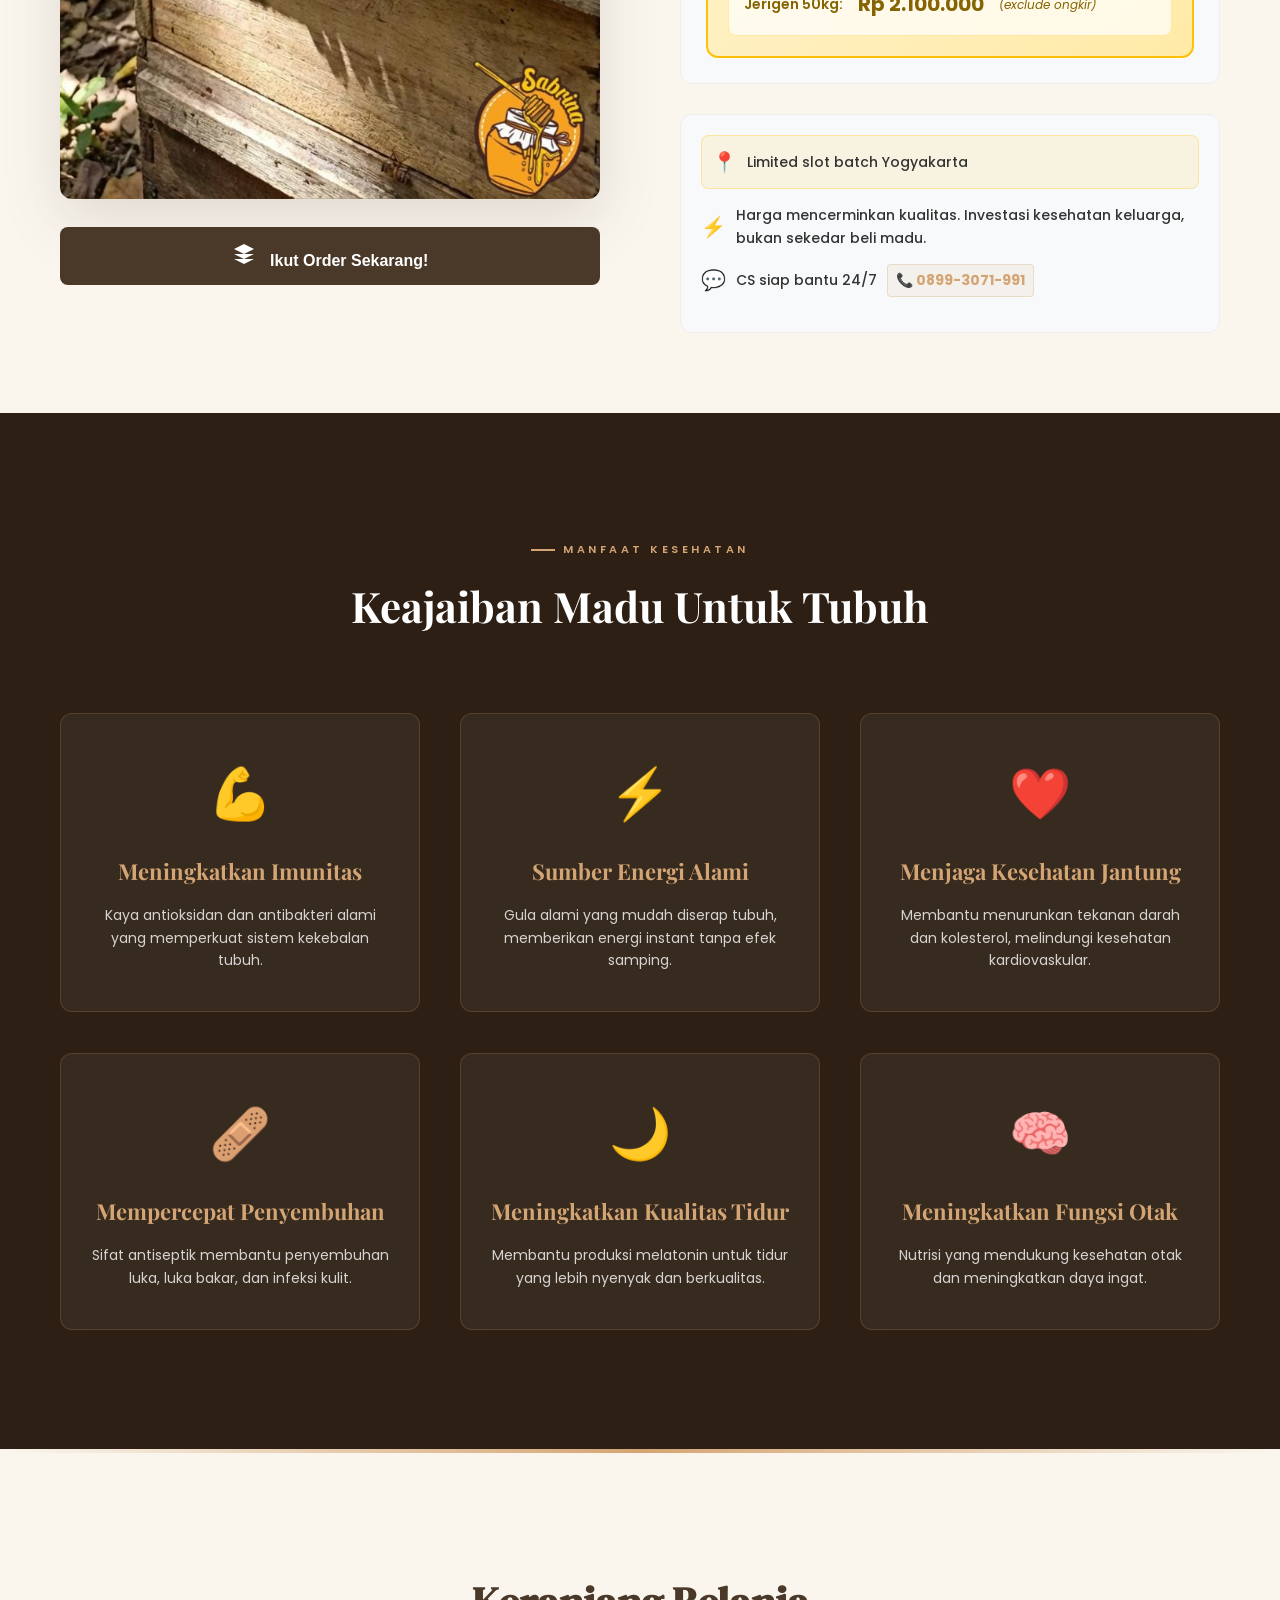
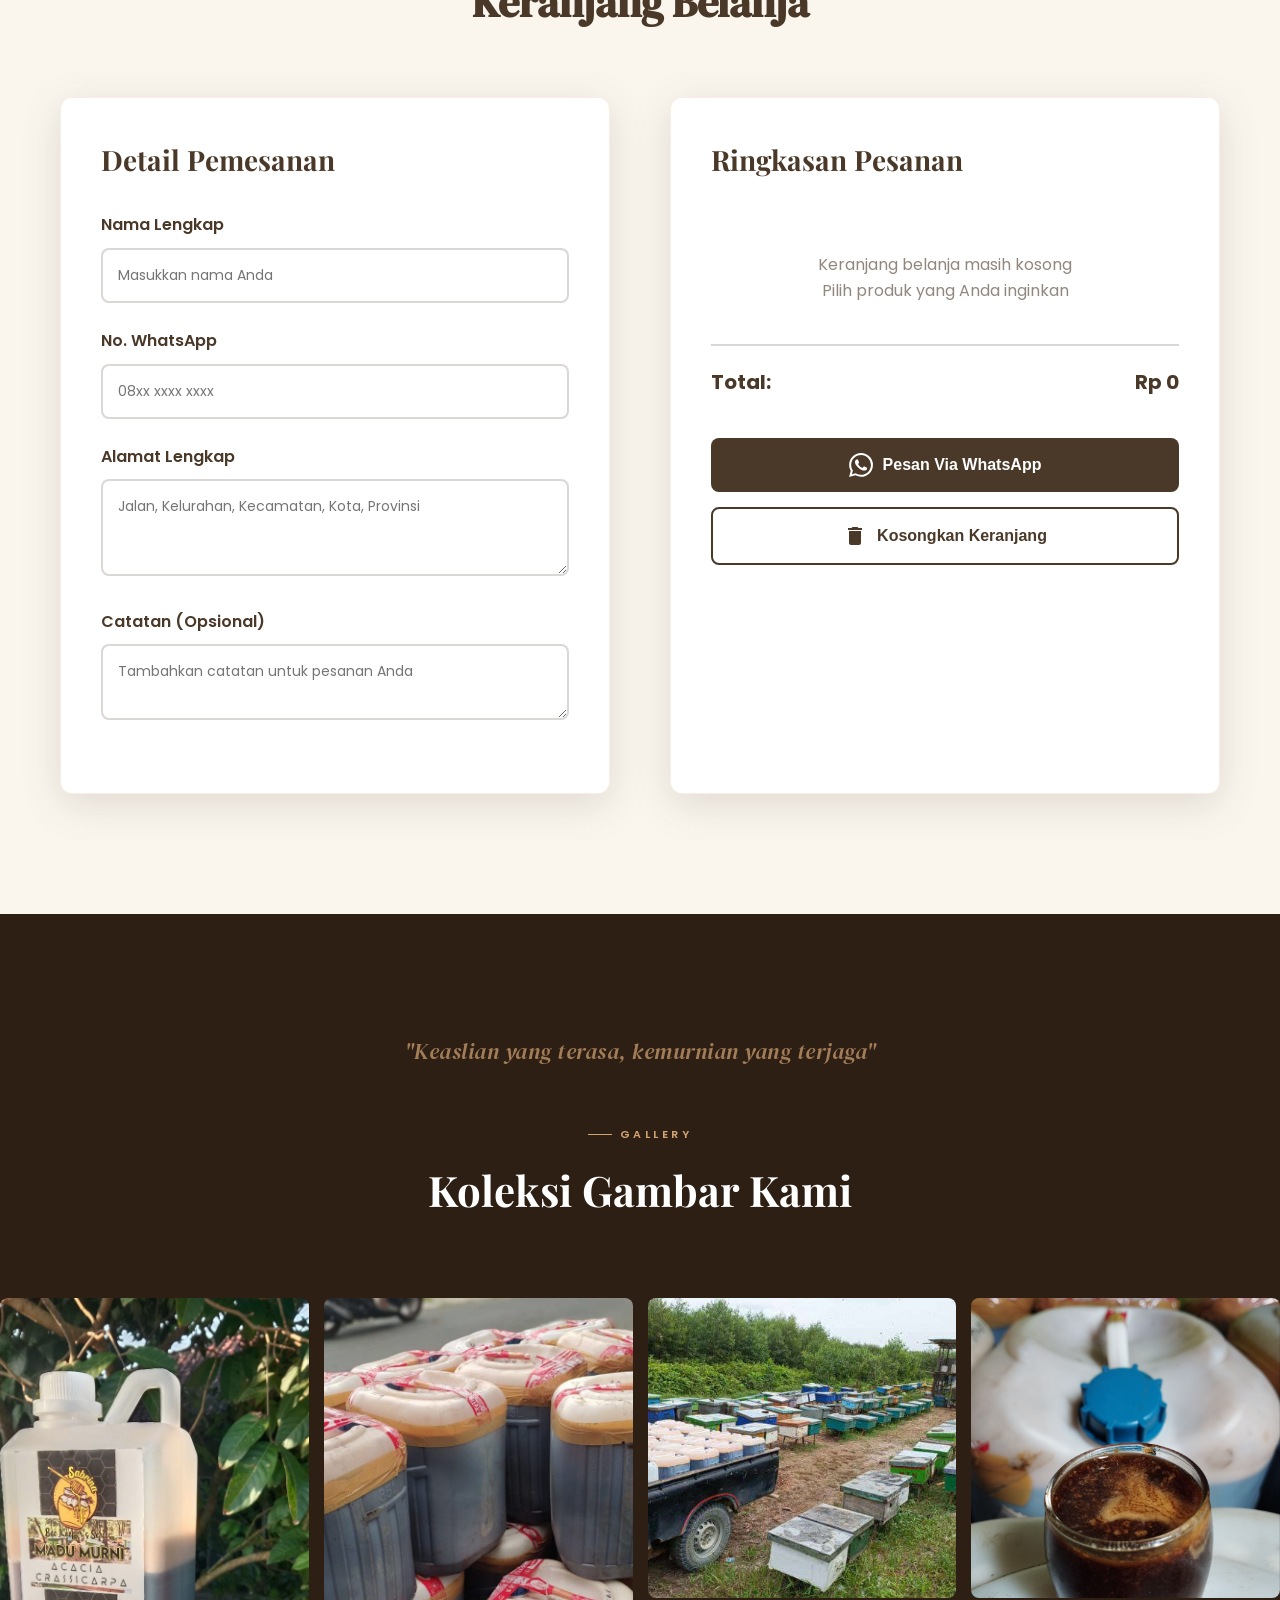
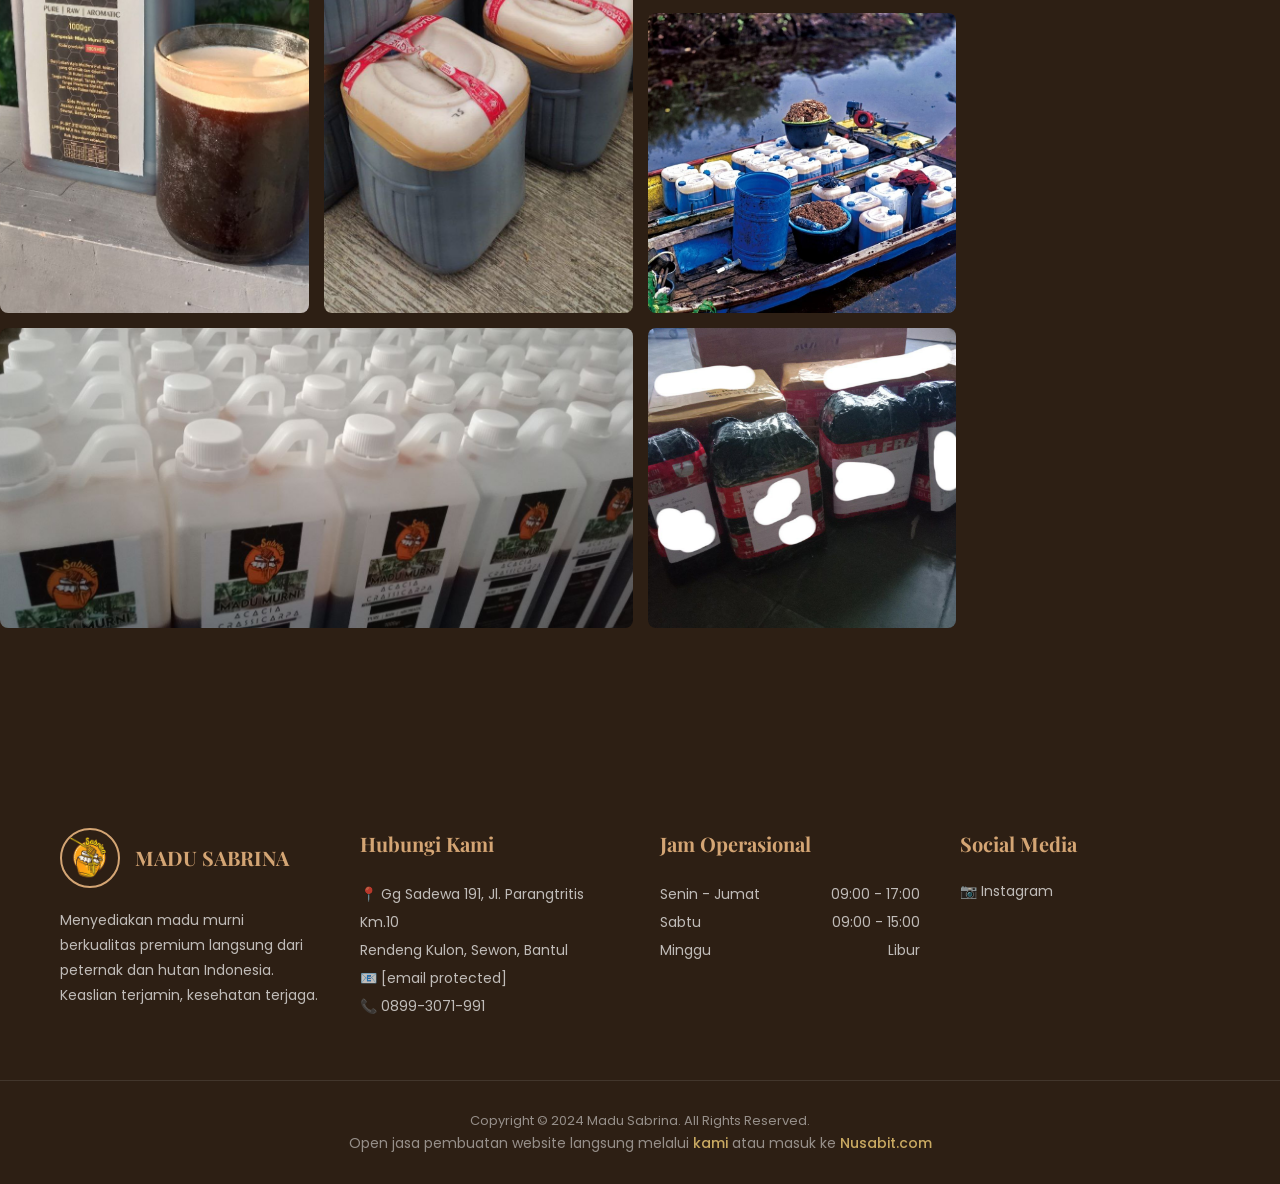
==== commit 53f52470: "refactor page" ====
--- a/index.html
+++ b/index.html
@@ -10,7 +10,7 @@
     <link rel="preconnect" href="https://fonts.googleapis.com">
     <link rel="preconnect" href="https://fonts.gstatic.com" crossorigin>
     <link
-        href="https://fonts.googleapis.com/css2?family=Playfair+Display:wght@400;500;600;700&family=Poppins:wght@300;400;500;600&display=swap"
+        href="https://fonts.googleapis.com/css2?family=Playfair+Display:ital,wght@0,400;0,500;0,600;0,700;1,400&family=Poppins:wght@300;400;500;600;700&family=DM+Serif+Display:ital@0;1&display=swap"
         rel="stylesheet">
 
     <!-- Meta Tags Open Graph -->
@@ -47,6 +47,30 @@
         </div>
     </div>
 
+    <!-- Announcement Bar -->
+    <div class="announcement-bar">
+        <div class="announcement-inner">
+            <span class="ann-dot"></span>
+            <span>🍯 <strong>PRE-ORDER OPEN</strong> — Madu Akasia Crassicarpa & Multiflora dari Sumatra. Slot terbatas!</span>
+            <a href="#open-order" class="ann-cta">Ikut Order →</a>
+            <span class="ann-dot"></span>
+            <span>✅ <strong>Terstandar Kualitas</strong> — Bersertifikat PIRT & Halal</span>
+            <a href="#products" class="ann-cta">Lihat Produk →</a>
+            <span class="ann-dot"></span>
+            <span>🛡️ <strong>Garansi 100% Murni</strong> — Uang kembali jika terbukti palsu</span>
+            <a href="#about" class="ann-cta">Tentang Kami →</a>
+            <span class="ann-dot"></span>
+            <span>🍯 <strong>PRE-ORDER OPEN</strong> — Madu Akasia Crassicarpa & Multiflora dari Sumatra. Slot terbatas!</span>
+            <a href="#open-order" class="ann-cta">Ikut Order →</a>
+            <span class="ann-dot"></span>
+            <span>✅ <strong>Terstandar Kualitas</strong> — Bersertifikat PIRT & Halal</span>
+            <a href="#products" class="ann-cta">Lihat Produk →</a>
+            <span class="ann-dot"></span>
+            <span>🛡️ <strong>Garansi 100% Murni</strong> — Uang kembali jika terbukti palsu</span>
+            <a href="#about" class="ann-cta">Tentang Kami →</a>
+        </div>
+    </div>
+
     <!-- Header -->
     <header id="header" class="site-header">
         <div class="container">
@@ -86,9 +110,13 @@
             <div class="hero-overlay"></div>
             <div class="container">
                 <div class="hero-content">
-                    <p class="hero-subtitle">100% Murni Tanpa Campuran</p>
-                    <h1 class="hero-title">Madu Asli<br>Dari Hutan Indonesia</h1>
+                    <p class="hero-eyebrow">✦ 100% Murni Tanpa Campuran ✦</p>
+                    <h1 class="hero-title">Madu Asli<br><em>Dari Hutan Indonesia</em></h1>
                     <p class="hero-tagline">Keaslian Alam, Kesehatan Keluarga</p>
+                    <div class="hero-actions">
+                        <a href="#products" class="hero-btn-primary">Lihat Produk</a>
+                        <a href="#open-order" class="hero-btn-secondary">Pre-Order Sekarang</a>
+                    </div>
                 </div>
             </div>
         </div>
@@ -97,9 +125,13 @@
             <div class="hero-overlay"></div>
             <div class="container">
                 <div class="hero-content">
-                    <p class="hero-subtitle">Langsung Dari Peternak Terpercaya</p>
-                    <h1 class="hero-title">Madu Klanceng<br>Lebah Tanpa Sengat</h1>
+                    <p class="hero-eyebrow">✦ Langsung Dari Peternak Terpercaya ✦</p>
+                    <h1 class="hero-title">Madu Klanceng<br><em>Lebah Tanpa Sengat</em></h1>
                     <p class="hero-tagline">Keaslian Alam, Kesehatan Keluarga</p>
+                    <div class="hero-actions">
+                        <a href="#klanceng" class="hero-btn-primary">Pelajari Lebih Lanjut</a>
+                        <a href="https://wa.me/628993071991" class="hero-btn-secondary" target="_blank">Hubungi Kami</a>
+                    </div>
                 </div>
             </div>
         </div>
@@ -108,9 +140,13 @@
             <div class="hero-overlay"></div>
             <div class="container">
                 <div class="hero-content">
-                    <p class="hero-subtitle">Dipanen Secara Tradisional</p>
-                    <h1 class="hero-title">Madu Hutan<br>Apis Dorsata</h1>
+                    <p class="hero-eyebrow">✦ Dipanen Secara Tradisional ✦</p>
+                    <h1 class="hero-title">Madu Hutan<br><em>Apis Dorsata</em></h1>
                     <p class="hero-tagline">Keaslian Alam, Kesehatan Keluarga</p>
+                    <div class="hero-actions">
+                        <a href="#products" class="hero-btn-primary">Lihat Produk</a>
+                        <a href="#open-order" class="hero-btn-secondary">Pre-Order Sekarang</a>
+                    </div>
                 </div>
             </div>
         </div>
@@ -119,9 +155,13 @@
             <div class="hero-overlay"></div>
             <div class="container">
                 <div class="hero-content">
-                    <p class="hero-subtitle">Dari Hutan Liar Indonesia</p>
-                    <h1 class="hero-title">Madu Hutan<br>Liar</h1>
+                    <p class="hero-eyebrow">✦ Dari Hutan Liar Indonesia ✦</p>
+                    <h1 class="hero-title">Madu Hutan<br><em>Liar</em></h1>
                     <p class="hero-tagline">Keaslian Alam, Kesehatan Keluarga</p>
+                    <div class="hero-actions">
+                        <a href="#products" class="hero-btn-primary">Lihat Produk</a>
+                        <a href="https://wa.me/628993071991" class="hero-btn-secondary" target="_blank">Order via WA</a>
+                    </div>
                 </div>
             </div>
         </div>
@@ -132,6 +172,53 @@
             <span class="dot" data-slide="1"></span>
             <span class="dot" data-slide="2"></span>
             <span class="dot" data-slide="3"></span>
+        </div>
+    </section>
+
+    <!-- Trust Strip -->
+    <section class="trust-strip">
+        <div class="container">
+            <div class="trust-grid">
+                <div class="trust-item">
+                    <div class="trust-icon">🏅</div>
+                    <div class="trust-text">
+                        <strong>Bersertifikat PIRT & Halal</strong>
+                        <span>Teruji & terdaftar resmi</span>
+                    </div>
+                </div>
+                <div class="trust-divider"></div>
+                <div class="trust-item">
+                    <div class="trust-icon">🔬</div>
+                    <div class="trust-text">
+                        <strong>Uji Lab Independen</strong>
+                        <span>Kadar air & enzim terstandar</span>
+                    </div>
+                </div>
+                <div class="trust-divider"></div>
+                <div class="trust-item">
+                    <div class="trust-icon">🛡️</div>
+                    <div class="trust-text">
+                        <strong>Garansi 100% Murni</strong>
+                        <span>Uang kembali jika terbukti palsu</span>
+                    </div>
+                </div>
+                <div class="trust-divider"></div>
+                <div class="trust-item">
+                    <div class="trust-icon">🌿</div>
+                    <div class="trust-text">
+                        <strong>Sanad Terjaga</strong>
+                        <span>Lacak asal peternak & pemanen</span>
+                    </div>
+                </div>
+                <div class="trust-divider"></div>
+                <div class="trust-item">
+                    <div class="trust-icon">📦</div>
+                    <div class="trust-text">
+                        <strong>Pengiriman ke Seluruh Indonesia</strong>
+                        <span>Dikemas higienis & aman</span>
+                    </div>
+                </div>
+            </div>
         </div>
     </section>
 
@@ -188,6 +275,26 @@
                             </div>
                         </div>
                     </div>
+
+                    <!-- Social Proof Numbers -->
+                    <div class="social-proof-numbers">
+                        <div class="sp-item">
+                            <span class="sp-number">1000+</span>
+                            <span class="sp-label">Pelanggan Puas</span>
+                        </div>
+                        <div class="sp-divider"></div>
+                        <div class="sp-item">
+                            <span class="sp-number">5+</span>
+                            <span class="sp-label">Jenis Madu Premium</span>
+                        </div>
+                        <div class="sp-divider"></div>
+                        <div class="sp-item">
+                            <span class="sp-number">100%</span>
+                            <span class="sp-label">Garansi Kemurnian</span>
+                        </div>
+                    </div>
+
+                    <a href="#products" class="about-cta-btn">Jelajahi Koleksi Madu →</a>
                 </div>
             </div>
         </div>
--- a/style.css
+++ b/style.css
@@ -2555,4 +2555,569 @@
 }
 .btn-add-cart {
     border-radius: 8px !important;
+}
+/* ==========================================
+   REFACTOR v2 — CRO + Landing Page Upgrade
+   Skill #1 (landing-page) + #3 (marketingskills CRO)
+   ========================================== */
+
+/* ── FONTS UPGRADE ── */
+:root {
+    --font-display: 'DM Serif Display', 'Playfair Display', serif;
+    --font-body: 'Poppins', sans-serif;
+    /* Extended palette */
+    --honey-light: #F0C97A;
+    --honey-mid: #C9A44A;
+    --cream-warm: #FAF6EE;
+    --border-subtle: rgba(212,165,116,0.18);
+    --text-muted: rgba(74,56,40,0.55);
+    /* Shadows */
+    --shadow-card: 0 2px 8px rgba(45,31,20,0.06), 0 12px 40px rgba(45,31,20,0.10);
+    --shadow-hover: 0 8px 24px rgba(45,31,20,0.14), 0 32px 64px rgba(45,31,20,0.12);
+    --glow-gold: 0 0 40px rgba(212,165,116,0.25);
+}
+
+/* ── ANNOUNCEMENT BAR ── */
+.announcement-bar {
+    background: linear-gradient(90deg, var(--deep-brown) 0%, #3a2518 50%, var(--deep-brown) 100%);
+    color: rgba(255,255,255,0.9);
+    font-size: 12.5px;
+    font-weight: 400;
+    letter-spacing: 0.3px;
+    overflow: hidden;
+    height: 38px;
+    display: flex;
+    align-items: center;
+    border-bottom: 1px solid rgba(212,165,116,0.2);
+    position: relative;
+    z-index: 1001;
+}
+
+.announcement-inner {
+    display: flex;
+    align-items: center;
+    gap: 20px;
+    animation: marqueeScroll 28s linear infinite;
+    white-space: nowrap;
+    padding: 0 40px;
+}
+
+.announcement-inner strong {
+    color: var(--honey-gold);
+}
+
+@keyframes marqueeScroll {
+    0% { transform: translateX(0); }
+    100% { transform: translateX(-50%); }
+}
+
+.ann-dot {
+    width: 5px;
+    height: 5px;
+    border-radius: 50%;
+    background: var(--honey-gold);
+    flex-shrink: 0;
+    opacity: 0.7;
+}
+
+.ann-cta {
+    color: var(--honey-gold);
+    text-decoration: none;
+    font-weight: 600;
+    font-size: 11px;
+    letter-spacing: 1px;
+    text-transform: uppercase;
+    padding: 3px 10px;
+    border: 1px solid rgba(212,165,116,0.4);
+    border-radius: 3px;
+    transition: all 0.2s ease;
+    flex-shrink: 0;
+}
+
+.ann-cta:hover {
+    background: var(--honey-gold);
+    color: var(--deep-brown);
+}
+
+/* Push header below announcement bar */
+.site-header { top: 38px; }
+#home { scroll-margin-top: 38px; }
+
+/* ── HERO UPGRADES ── */
+.hero-eyebrow {
+    font-size: 12px;
+    color: var(--honey-gold);
+    letter-spacing: 3px;
+    text-transform: uppercase;
+    font-weight: 500;
+    margin-bottom: 22px;
+    opacity: 0.9;
+    animation: fadeInUp 1s ease 0.1s both;
+}
+
+.hero-title em {
+    font-style: italic;
+    color: var(--honey-gold);
+    font-family: 'DM Serif Display', 'Playfair Display', serif;
+}
+
+/* Keep existing .hero-subtitle if needed */
+.hero-subtitle {
+    font-size: 15px;
+    color: var(--honey-gold);
+    letter-spacing: 3.5px;
+    text-transform: uppercase;
+    margin-bottom: 18px;
+    animation: fadeInUp 1s ease 0.2s both;
+    opacity: 0.9;
+}
+
+.hero-actions {
+    display: flex;
+    gap: 16px;
+    margin-top: 36px;
+    flex-wrap: wrap;
+    animation: fadeInUp 1s ease 0.8s both;
+}
+
+.hero-btn-primary {
+    display: inline-flex;
+    align-items: center;
+    padding: 15px 32px;
+    background: linear-gradient(135deg, var(--honey-gold) 0%, #B8871A 100%);
+    color: var(--deep-brown);
+    font-family: var(--font-body);
+    font-size: 13px;
+    font-weight: 700;
+    letter-spacing: 1.5px;
+    text-transform: uppercase;
+    text-decoration: none;
+    border-radius: 4px;
+    transition: all 0.3s ease;
+    position: relative;
+    overflow: hidden;
+}
+
+.hero-btn-primary::after {
+    content: '';
+    position: absolute;
+    inset: 0;
+    background: linear-gradient(135deg, rgba(255,255,255,0.2) 0%, transparent 100%);
+    opacity: 0;
+    transition: opacity 0.3s ease;
+}
+
+.hero-btn-primary:hover {
+    transform: translateY(-2px);
+    box-shadow: 0 8px 30px rgba(212,165,116,0.5);
+}
+
+.hero-btn-primary:hover::after { opacity: 1; }
+
+.hero-btn-secondary {
+    display: inline-flex;
+    align-items: center;
+    padding: 15px 32px;
+    background: transparent;
+    color: var(--white);
+    font-family: var(--font-body);
+    font-size: 13px;
+    font-weight: 600;
+    letter-spacing: 1.5px;
+    text-transform: uppercase;
+    text-decoration: none;
+    border: 1.5px solid rgba(255,255,255,0.55);
+    border-radius: 4px;
+    transition: all 0.3s ease;
+    backdrop-filter: blur(4px);
+}
+
+.hero-btn-secondary:hover {
+    background: rgba(255,255,255,0.12);
+    border-color: rgba(255,255,255,0.9);
+    transform: translateY(-2px);
+}
+
+@media (max-width: 480px) {
+    .hero-actions { flex-direction: column; }
+    .hero-btn-primary, .hero-btn-secondary { text-align: center; justify-content: center; }
+}
+
+/* ── TRUST STRIP ── */
+.trust-strip {
+    background: var(--white);
+    border-bottom: 1px solid var(--border-subtle);
+    border-top: 1px solid var(--border-subtle);
+    padding: 28px 0;
+    position: relative;
+    z-index: 10;
+}
+
+.trust-grid {
+    display: flex;
+    align-items: center;
+    justify-content: space-between;
+    gap: 12px;
+    flex-wrap: wrap;
+}
+
+.trust-item {
+    display: flex;
+    align-items: center;
+    gap: 12px;
+    flex: 1;
+    min-width: 160px;
+}
+
+.trust-icon {
+    font-size: 26px;
+    flex-shrink: 0;
+}
+
+.trust-text {
+    display: flex;
+    flex-direction: column;
+    gap: 2px;
+}
+
+.trust-text strong {
+    font-size: 12.5px;
+    font-weight: 700;
+    color: var(--dark-brown);
+    letter-spacing: 0.2px;
+}
+
+.trust-text span {
+    font-size: 11px;
+    color: var(--text-muted);
+    line-height: 1.4;
+}
+
+.trust-divider {
+    width: 1px;
+    height: 36px;
+    background: var(--border-subtle);
+    flex-shrink: 0;
+}
+
+@media (max-width: 1024px) {
+    .trust-grid { justify-content: flex-start; gap: 20px; }
+    .trust-divider { display: none; }
+    .trust-item { min-width: 200px; }
+}
+
+@media (max-width: 600px) {
+    .trust-item { min-width: 140px; }
+    .trust-text strong { font-size: 11.5px; }
+}
+
+/* ── SOCIAL PROOF NUMBERS ── */
+.social-proof-numbers {
+    display: flex;
+    align-items: center;
+    gap: 0;
+    margin-top: 44px;
+    margin-bottom: 32px;
+    background: var(--cream-warm);
+    border: 1px solid var(--border-subtle);
+    border-radius: 12px;
+    padding: 20px 0;
+    overflow: hidden;
+}
+
+.sp-item {
+    flex: 1;
+    text-align: center;
+    display: flex;
+    flex-direction: column;
+    gap: 4px;
+}
+
+.sp-number {
+    font-family: 'DM Serif Display', 'Playfair Display', serif;
+    font-size: 36px;
+    font-weight: 400;
+    color: var(--dark-brown);
+    line-height: 1;
+    letter-spacing: -1px;
+}
+
+.sp-label {
+    font-size: 11px;
+    font-weight: 600;
+    color: var(--text-muted);
+    letter-spacing: 1px;
+    text-transform: uppercase;
+}
+
+.sp-divider {
+    width: 1px;
+    height: 48px;
+    background: var(--border-subtle);
+    flex-shrink: 0;
+}
+
+/* ── ABOUT CTA BUTTON ── */
+.about-cta-btn {
+    display: inline-flex;
+    align-items: center;
+    gap: 8px;
+    color: var(--dark-brown);
+    text-decoration: none;
+    font-size: 14px;
+    font-weight: 700;
+    letter-spacing: 0.5px;
+    padding: 14px 0;
+    border-bottom: 2px solid var(--honey-gold);
+    transition: all 0.3s ease;
+    margin-top: 8px;
+}
+
+.about-cta-btn:hover {
+    color: var(--honey-mid);
+    gap: 14px;
+}
+
+/* ── PRODUCTS SECTION UPGRADE ── */
+/* Sticky "view all" CTA already exists, just enhance badge count indicator */
+.product-badge {
+    background: linear-gradient(135deg, var(--dark-brown) 0%, var(--deep-brown) 100%) !important;
+    color: var(--honey-gold) !important;
+    font-size: 9px !important;
+    letter-spacing: 2.5px !important;
+}
+
+/* Product card price anchoring - "mulai dari" hint */
+.product-price-hint {
+    font-family: var(--font-body);
+    font-size: 9px;
+    letter-spacing: 2px;
+    color: var(--text-muted);
+    text-transform: uppercase;
+    font-weight: 600;
+    display: block;
+    margin-bottom: 2px;
+}
+
+/* ── SECTION LABEL UPGRADE ── */
+.section-label {
+    display: inline-flex;
+    align-items: center;
+    gap: 8px;
+    font-size: 11px !important;
+    letter-spacing: 3.5px !important;
+}
+
+.section-label::before {
+    content: '';
+    display: inline-block;
+    width: 24px;
+    height: 1.5px;
+    background: var(--honey-gold);
+}
+
+/* ── BENEFIT CARDS UPGRADE ── */
+.benefit-card {
+    position: relative;
+    overflow: hidden;
+}
+
+.benefit-card::before {
+    content: '';
+    position: absolute;
+    top: 0; left: 0; right: 0;
+    height: 2px;
+    background: linear-gradient(90deg, transparent, var(--honey-gold), transparent);
+    opacity: 0;
+    transition: opacity 0.4s ease;
+}
+
+.benefit-card:hover::before { opacity: 1; }
+
+/* ── ORDER SECTION UPGRADE ── */
+.order-section {
+    background: var(--cream-warm);
+    position: relative;
+}
+
+.order-section::before {
+    content: '';
+    position: absolute;
+    top: 0; left: 0; right: 0;
+    height: 4px;
+    background: linear-gradient(90deg, transparent 0%, var(--honey-gold) 50%, transparent 100%);
+}
+
+.order-form, .cart-summary {
+    border: 1px solid var(--border-subtle) !important;
+}
+
+/* Upgrade cart section header */
+.order-header h2 {
+    font-family: 'DM Serif Display', 'Playfair Display', serif !important;
+}
+
+/* ── PREORDER TAB SECTION UPGRADE ── */
+.preorder-tab-section {
+    background: var(--cream-warm);
+}
+
+.preorder-tab-section::before {
+    content: '';
+    display: block;
+    height: 3px;
+    background: linear-gradient(90deg, transparent, var(--honey-gold), transparent);
+    margin-bottom: 0;
+}
+
+.po-tab-btn {
+    font-size: 13px !important;
+}
+
+/* ── GALLERY SECTION UPGRADE ── */
+.gallery-section {
+    position: relative;
+}
+
+.gallery-section::before {
+    content: '"Keaslian yang terasa, kemurnian yang terjaga"';
+    display: block;
+    text-align: center;
+    font-family: 'DM Serif Display', 'Playfair Display', serif;
+    font-style: italic;
+    font-size: 22px;
+    color: var(--honey-gold);
+    opacity: 0.7;
+    padding: 0 0 48px;
+    letter-spacing: 0.5px;
+}
+
+/* ── FOOTER UPGRADE ── */
+.footer-bottom p:first-child {
+    font-size: 13px;
+}
+
+/* ── WHATSAPP FLOAT UPGRADE ── */
+.whatsapp-float {
+    bottom: 28px;
+    right: 28px;
+    width: 56px;
+    height: 56px;
+}
+
+/* Pulse label on WA float */
+.whatsapp-float::after {
+    content: 'Chat';
+    position: absolute;
+    right: 64px;
+    top: 50%;
+    transform: translateY(-50%);
+    background: var(--deep-brown);
+    color: #fff;
+    font-size: 11px;
+    font-weight: 600;
+    padding: 4px 10px;
+    border-radius: 4px;
+    white-space: nowrap;
+    opacity: 0;
+    transition: opacity 0.25s ease;
+    pointer-events: none;
+    letter-spacing: 0.5px;
+}
+
+.whatsapp-float:hover::after { opacity: 1; }
+
+/* ── MODAL UPGRADE ── */
+.modal-content {
+    border: 1px solid var(--border-subtle);
+}
+
+.modal-header {
+    background: linear-gradient(135deg, var(--cream-warm) 0%, var(--white) 100%);
+}
+
+/* ── PREORDER OPTION UPGRADE ── */
+.preorder-option-label:has(input:checked) {
+    background: rgba(212,165,116,0.1) !important;
+    border-color: var(--honey-gold) !important;
+}
+
+/* ── SECTION TRANSITIONS ── */
+.about-section,
+.klanceng-section,
+#necropolis,
+.benefits-section,
+.products-section,
+.order-section,
+.gallery-section,
+.preorder-tab-section {
+    position: relative;
+}
+
+/* ── PRODUCT CARD — "MULAI DARI" label ── */
+.product-price::before {
+    content: 'Mulai dari';
+    display: block;
+    font-family: 'Poppins', sans-serif;
+    font-size: 9px;
+    letter-spacing: 2px;
+    color: var(--text-muted);
+    font-weight: 600;
+    text-transform: uppercase;
+    margin-bottom: 2px;
+}
+
+/* ── FEATURE ITEM CRO ENHANCEMENT ── */
+.feature-item {
+    border-left: 3px solid transparent;
+    transition: all 0.35s ease, border-color 0.35s ease;
+}
+
+.feature-item:hover {
+    border-left-color: var(--honey-gold) !important;
+}
+
+/* ── STICKY WHATSAPP CTA ── */
+@media (max-width: 768px) {
+    .hero-actions {
+        gap: 12px;
+    }
+    .hero-btn-primary, .hero-btn-secondary {
+        padding: 13px 24px;
+        font-size: 12px;
+    }
+    .social-proof-numbers {
+        flex-direction: row;
+    }
+    .sp-number { font-size: 28px; }
+}
+
+/* ── SCROLL REVEAL ENHANCEMENT ── */
+@keyframes fadeInScale {
+    from { opacity: 0; transform: translateY(20px) scale(0.97); }
+    to   { opacity: 1; transform: translateY(0) scale(1); }
+}
+
+.product-card.fade-in,
+.benefit-card.fade-in {
+    animation: fadeInScale 0.6s cubic-bezier(0.4, 0, 0.2, 1) forwards;
+}
+
+/* ── HERO SCROLL INDICATOR ── */
+.hero::after {
+    content: '';
+    position: absolute;
+    bottom: 100px;
+    left: 50%;
+    transform: translateX(-50%);
+    width: 1px;
+    height: 60px;
+    background: linear-gradient(to bottom, rgba(255,255,255,0) 0%, rgba(255,255,255,0.5) 50%, rgba(255,255,255,0) 100%);
+    animation: scrollLine 2s ease-in-out infinite;
+    z-index: 3;
+}
+
+@keyframes scrollLine {
+    0%, 100% { opacity: 0; transform: translateX(-50%) scaleY(0.5); }
+    50%       { opacity: 1; transform: translateX(-50%) scaleY(1); }
 }
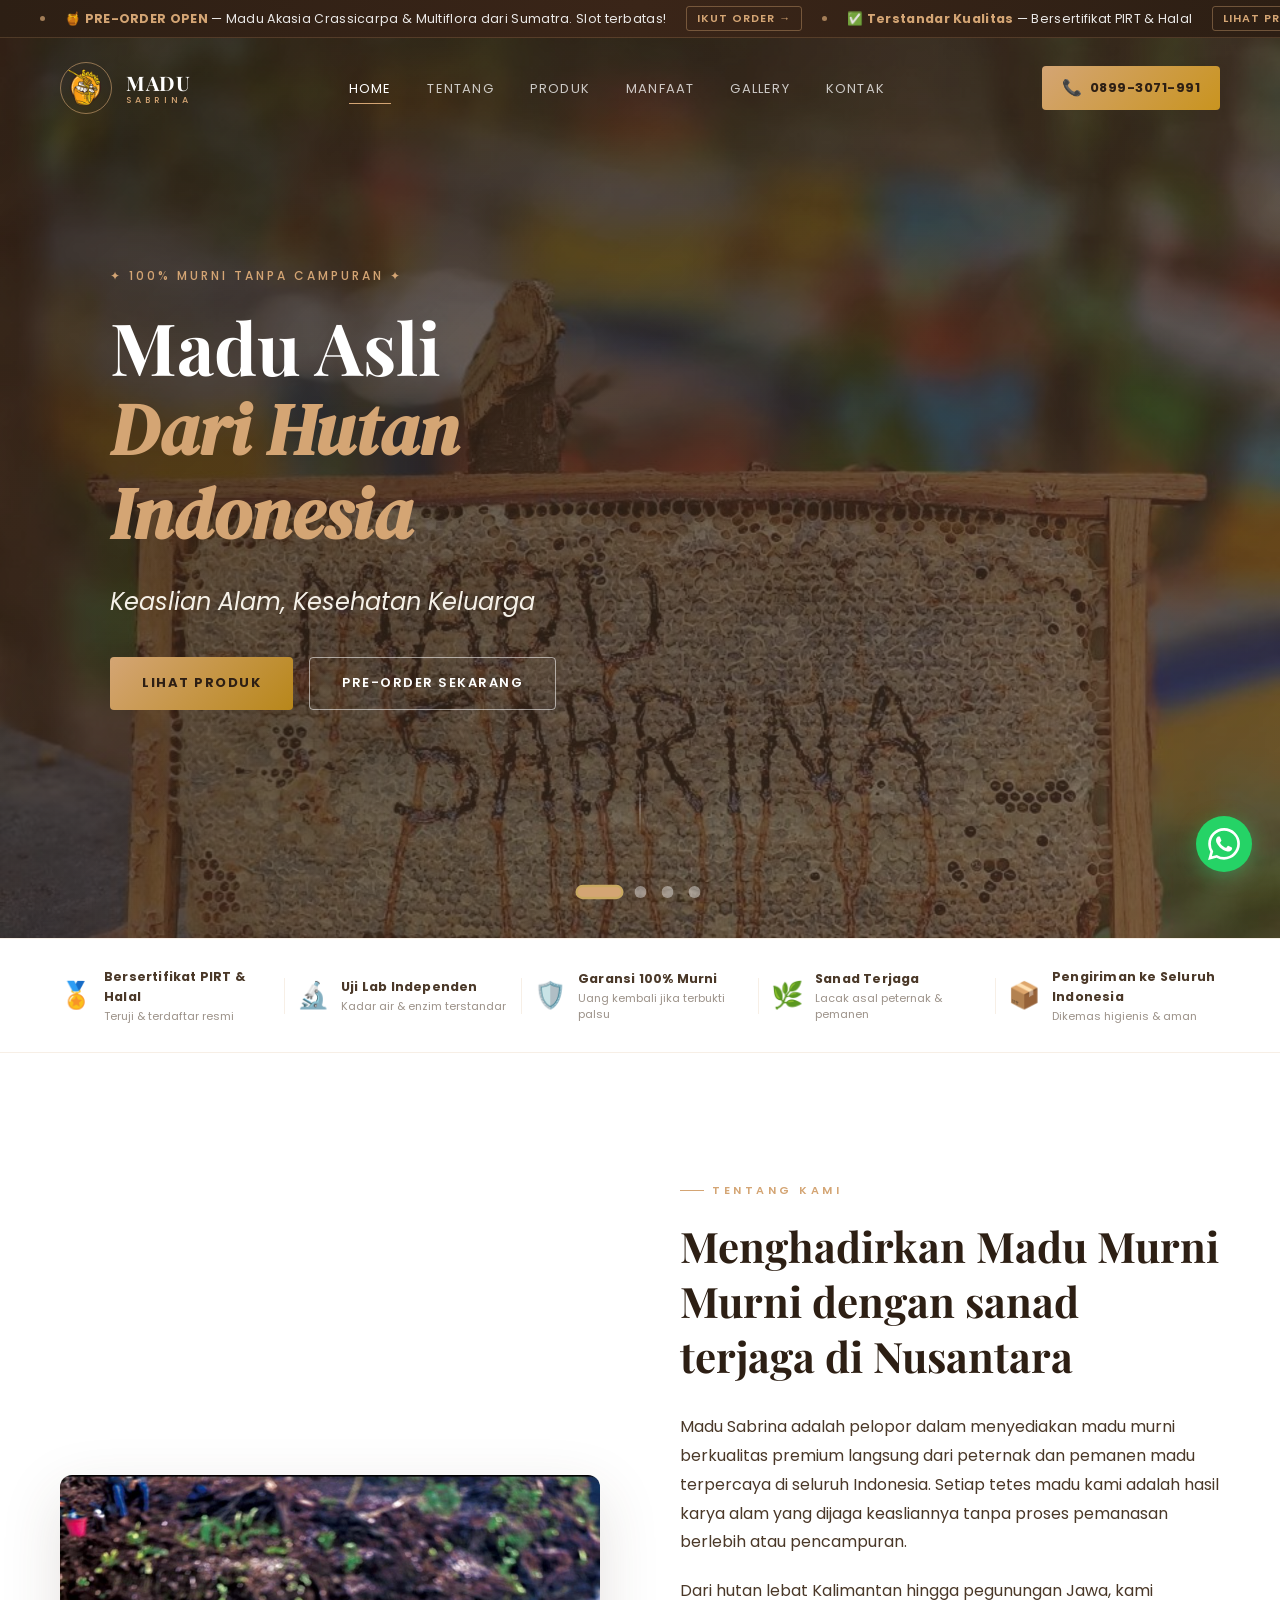
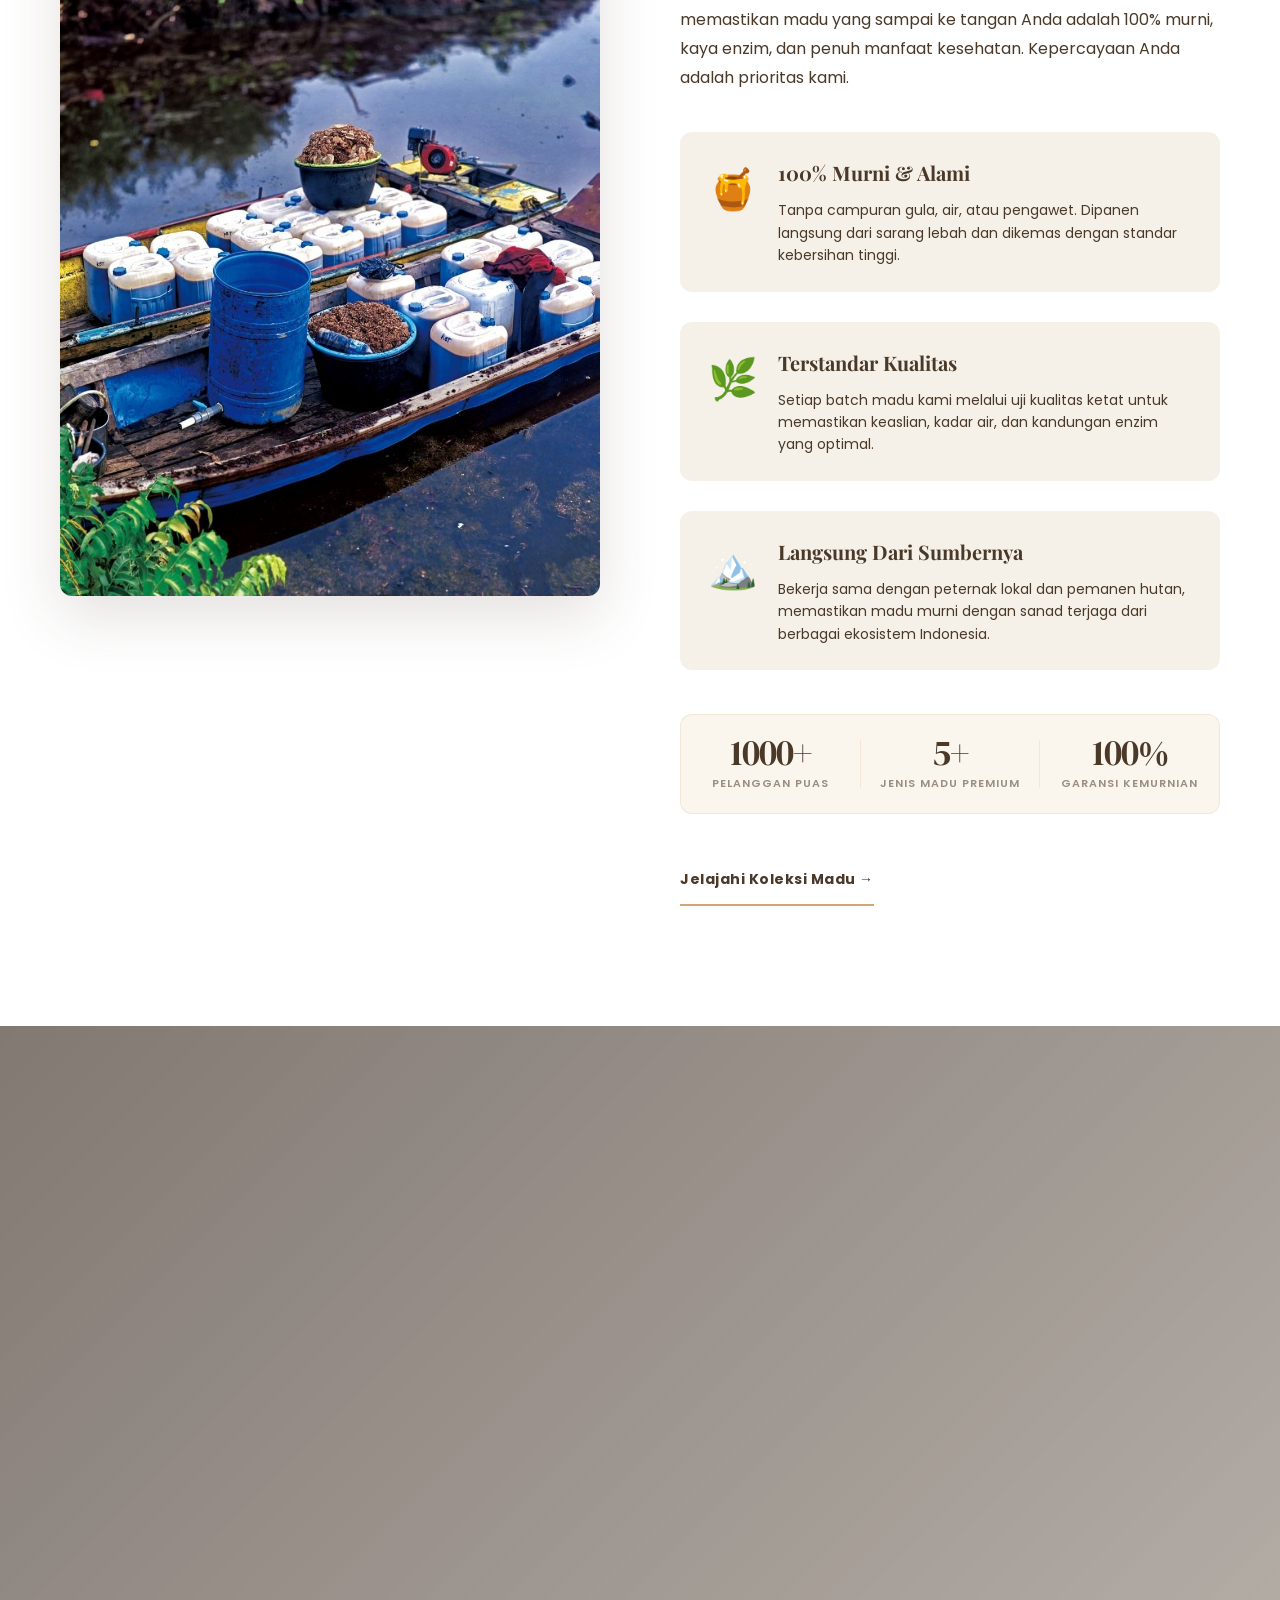
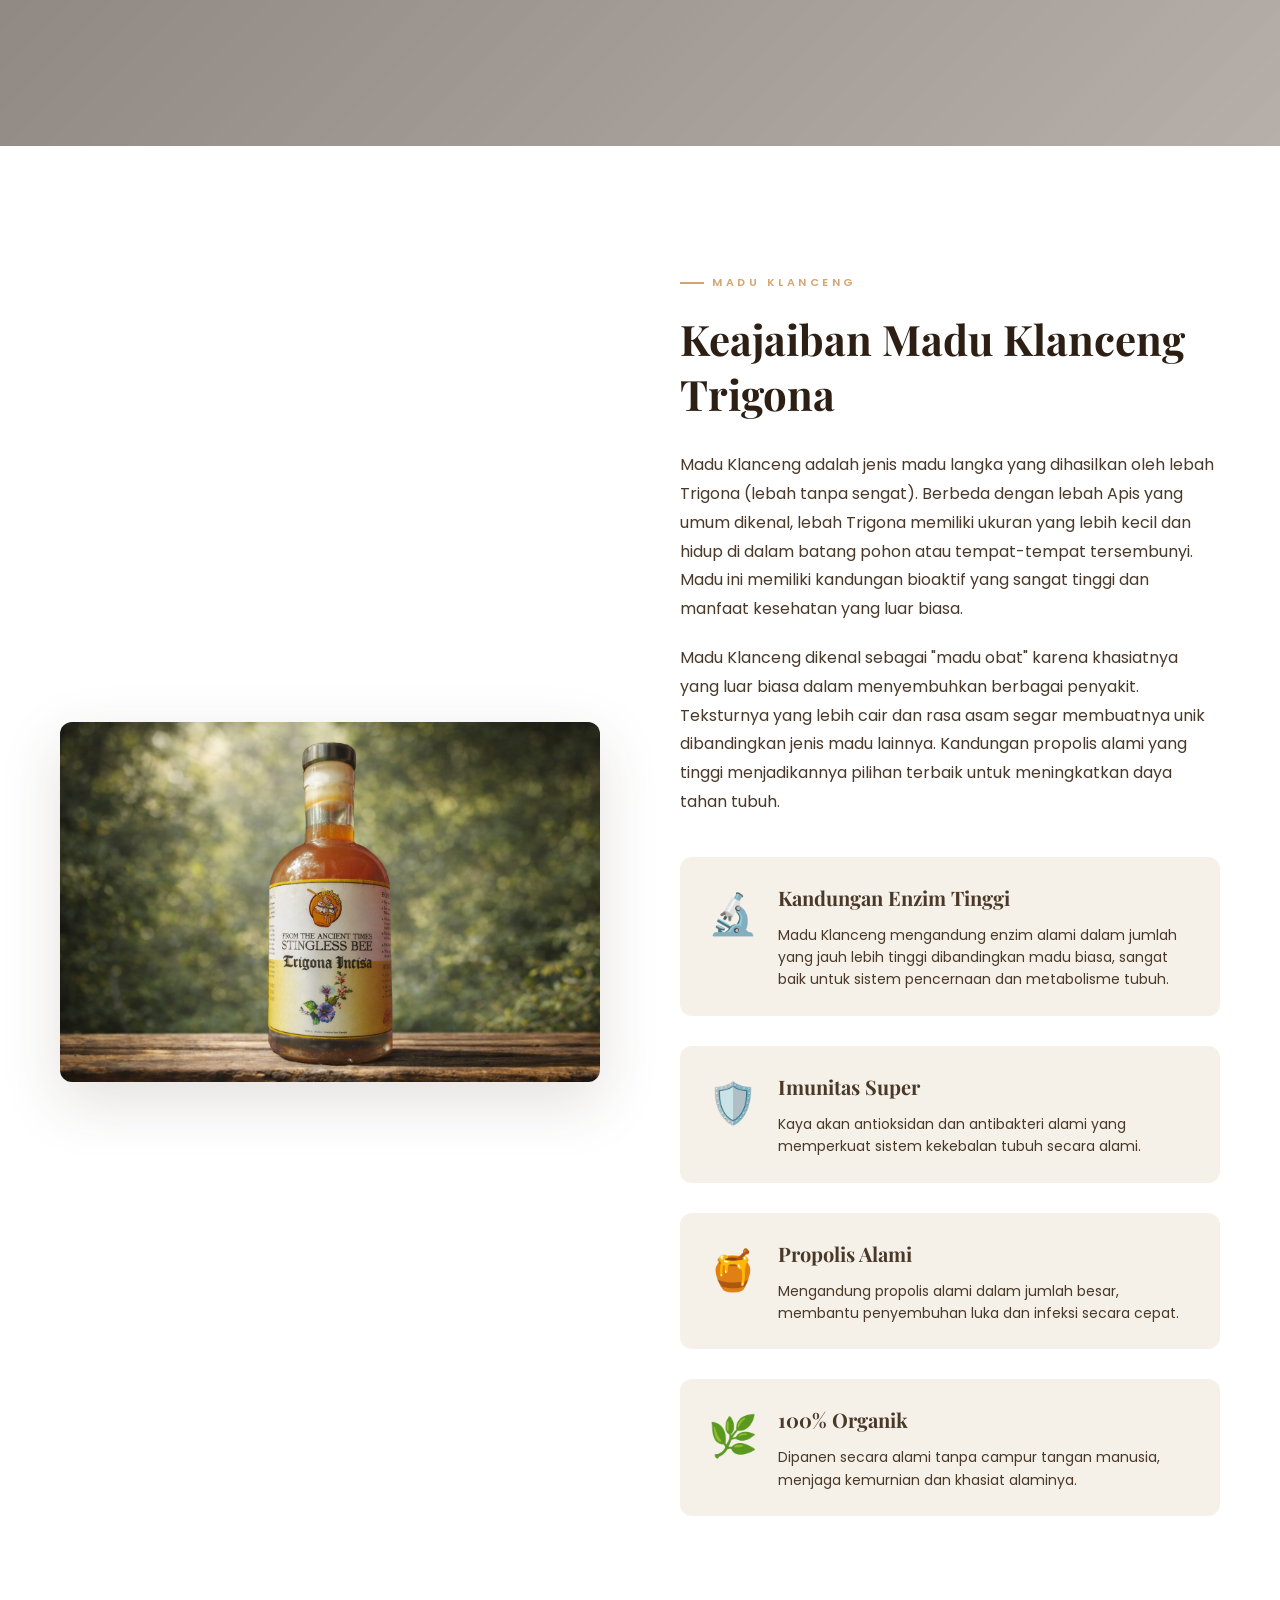
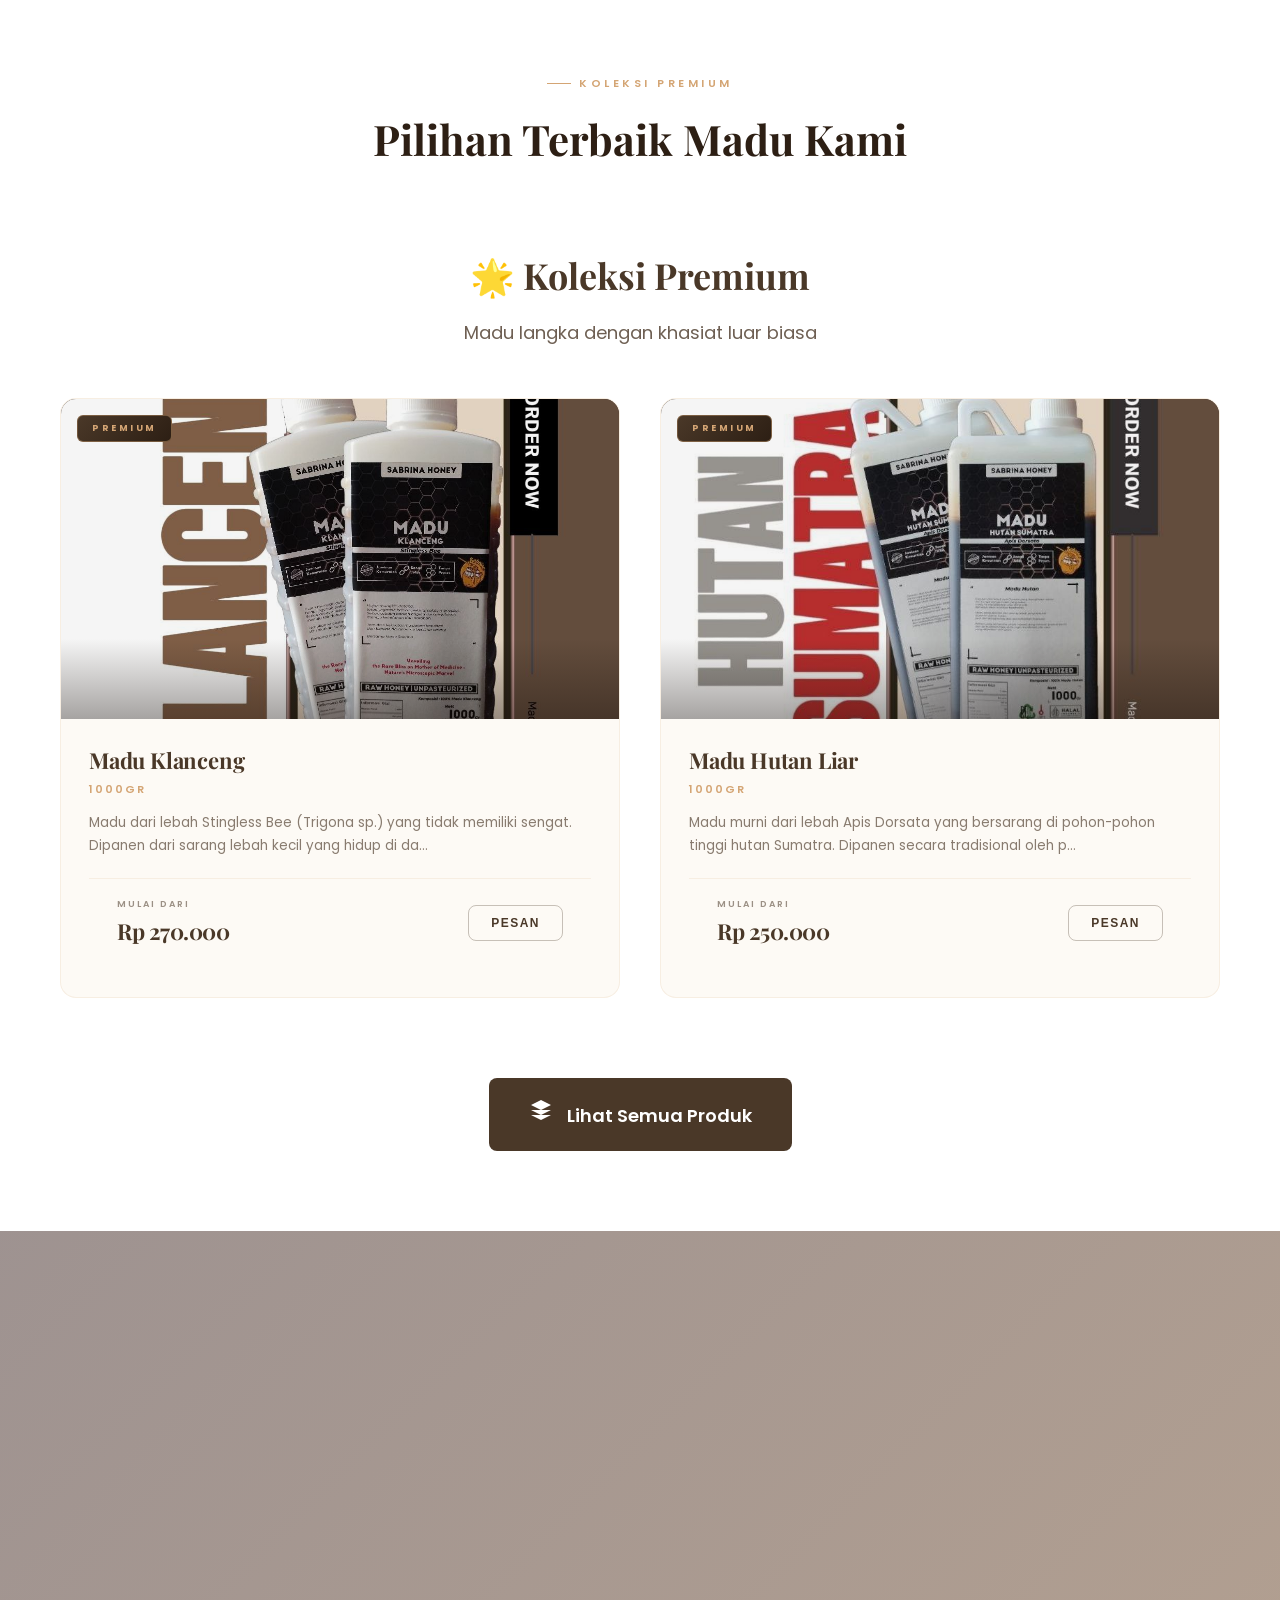
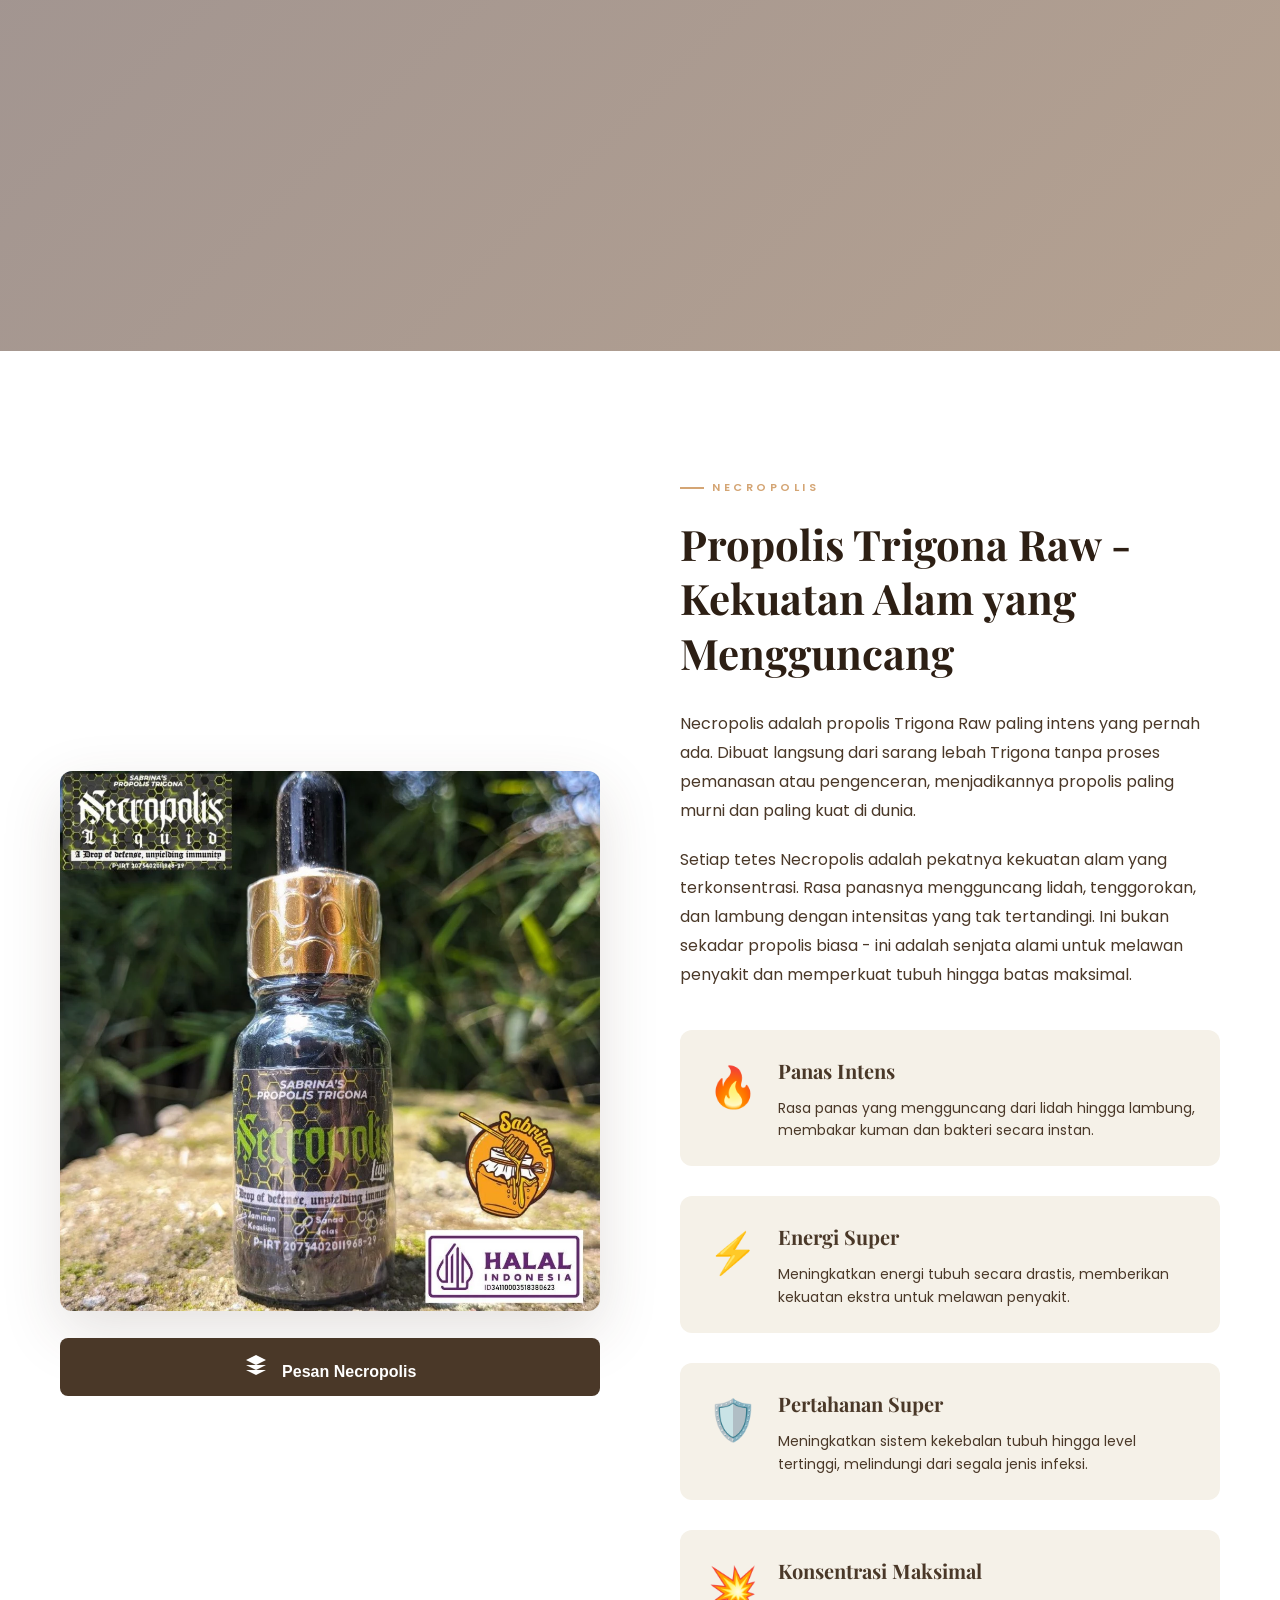
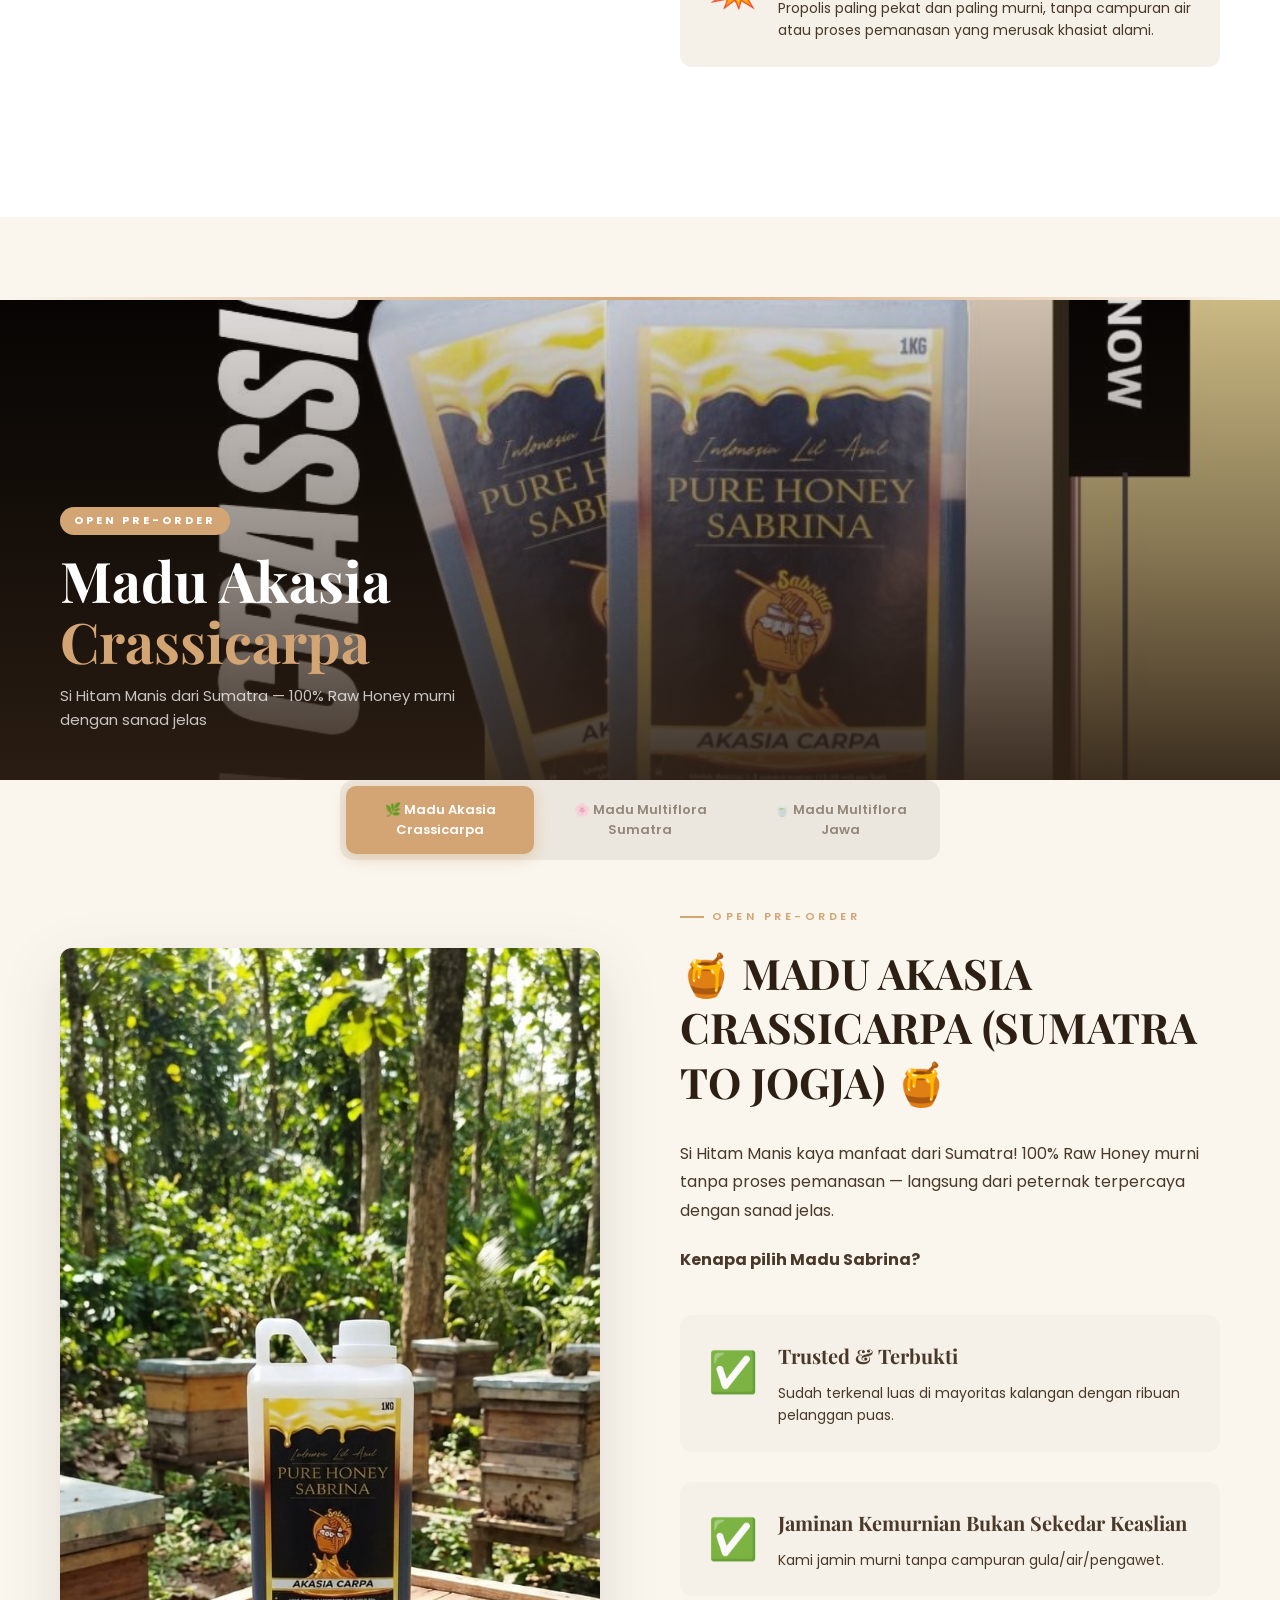
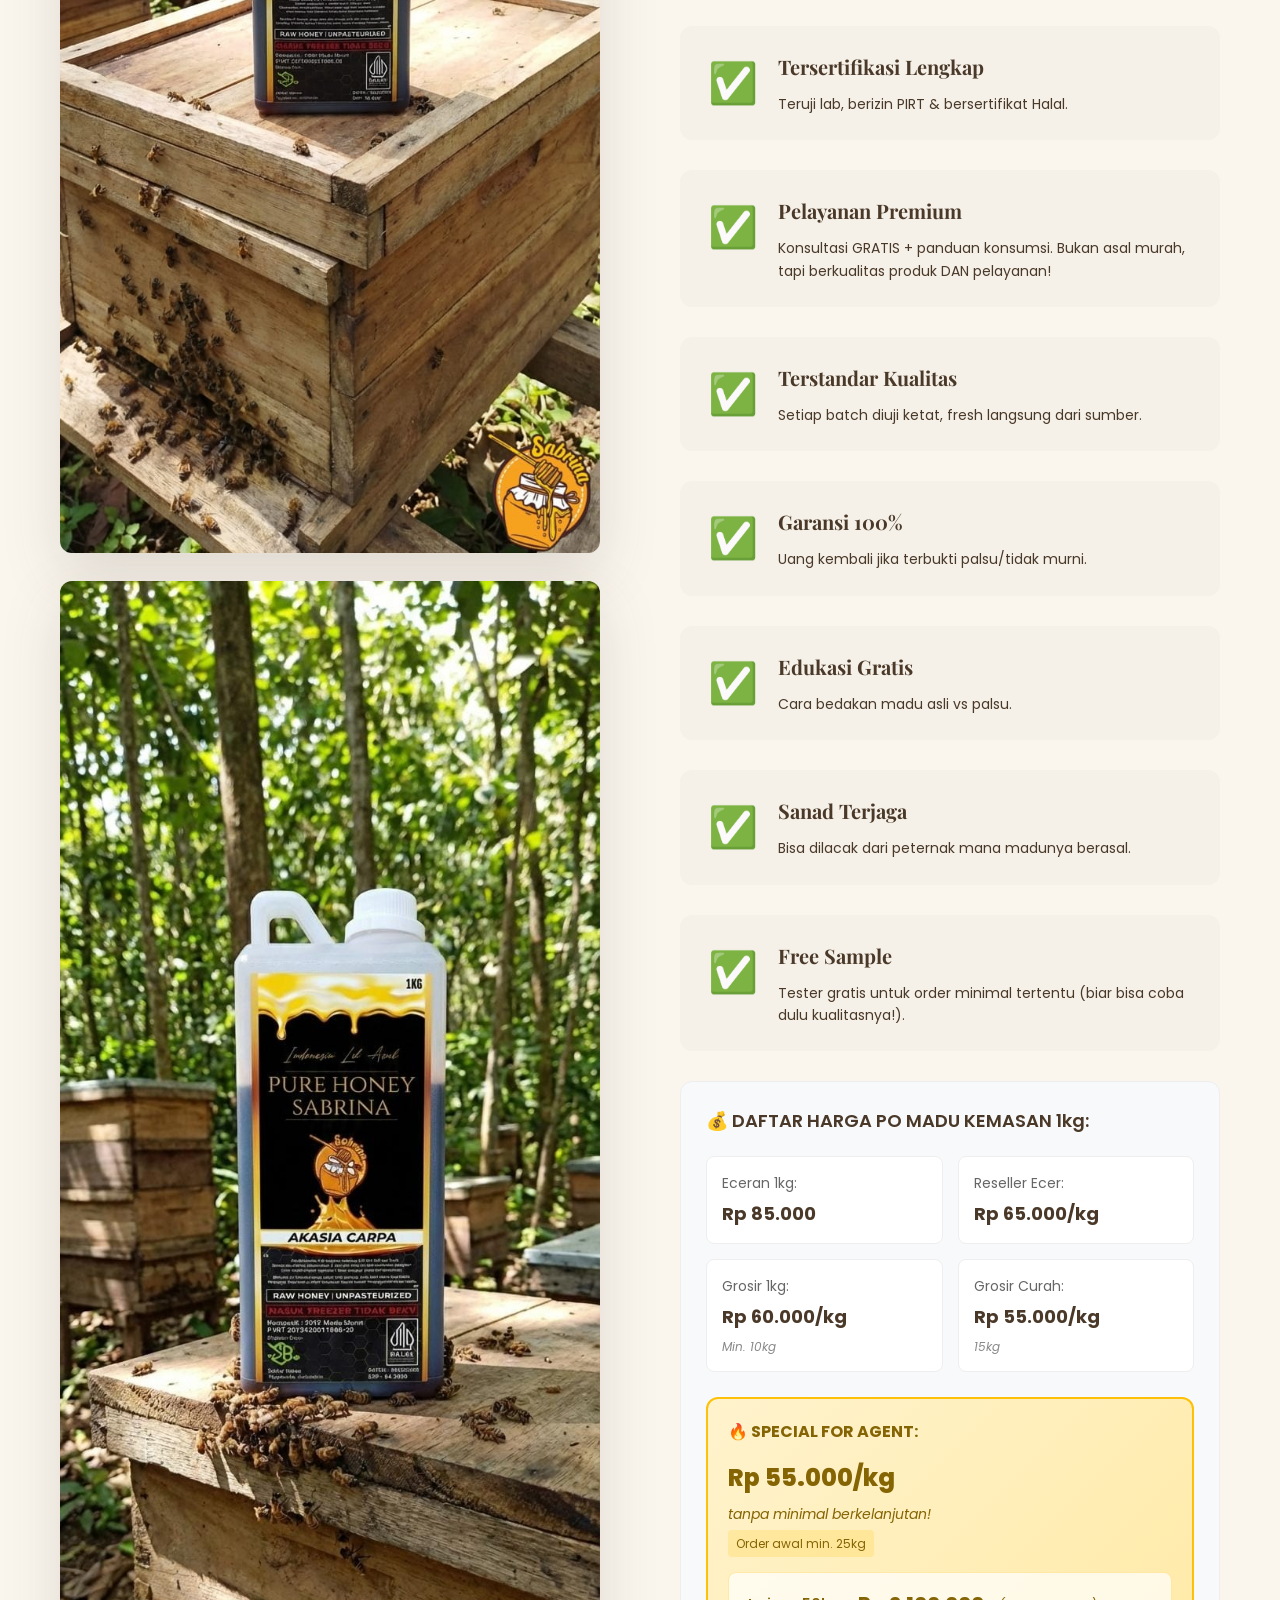
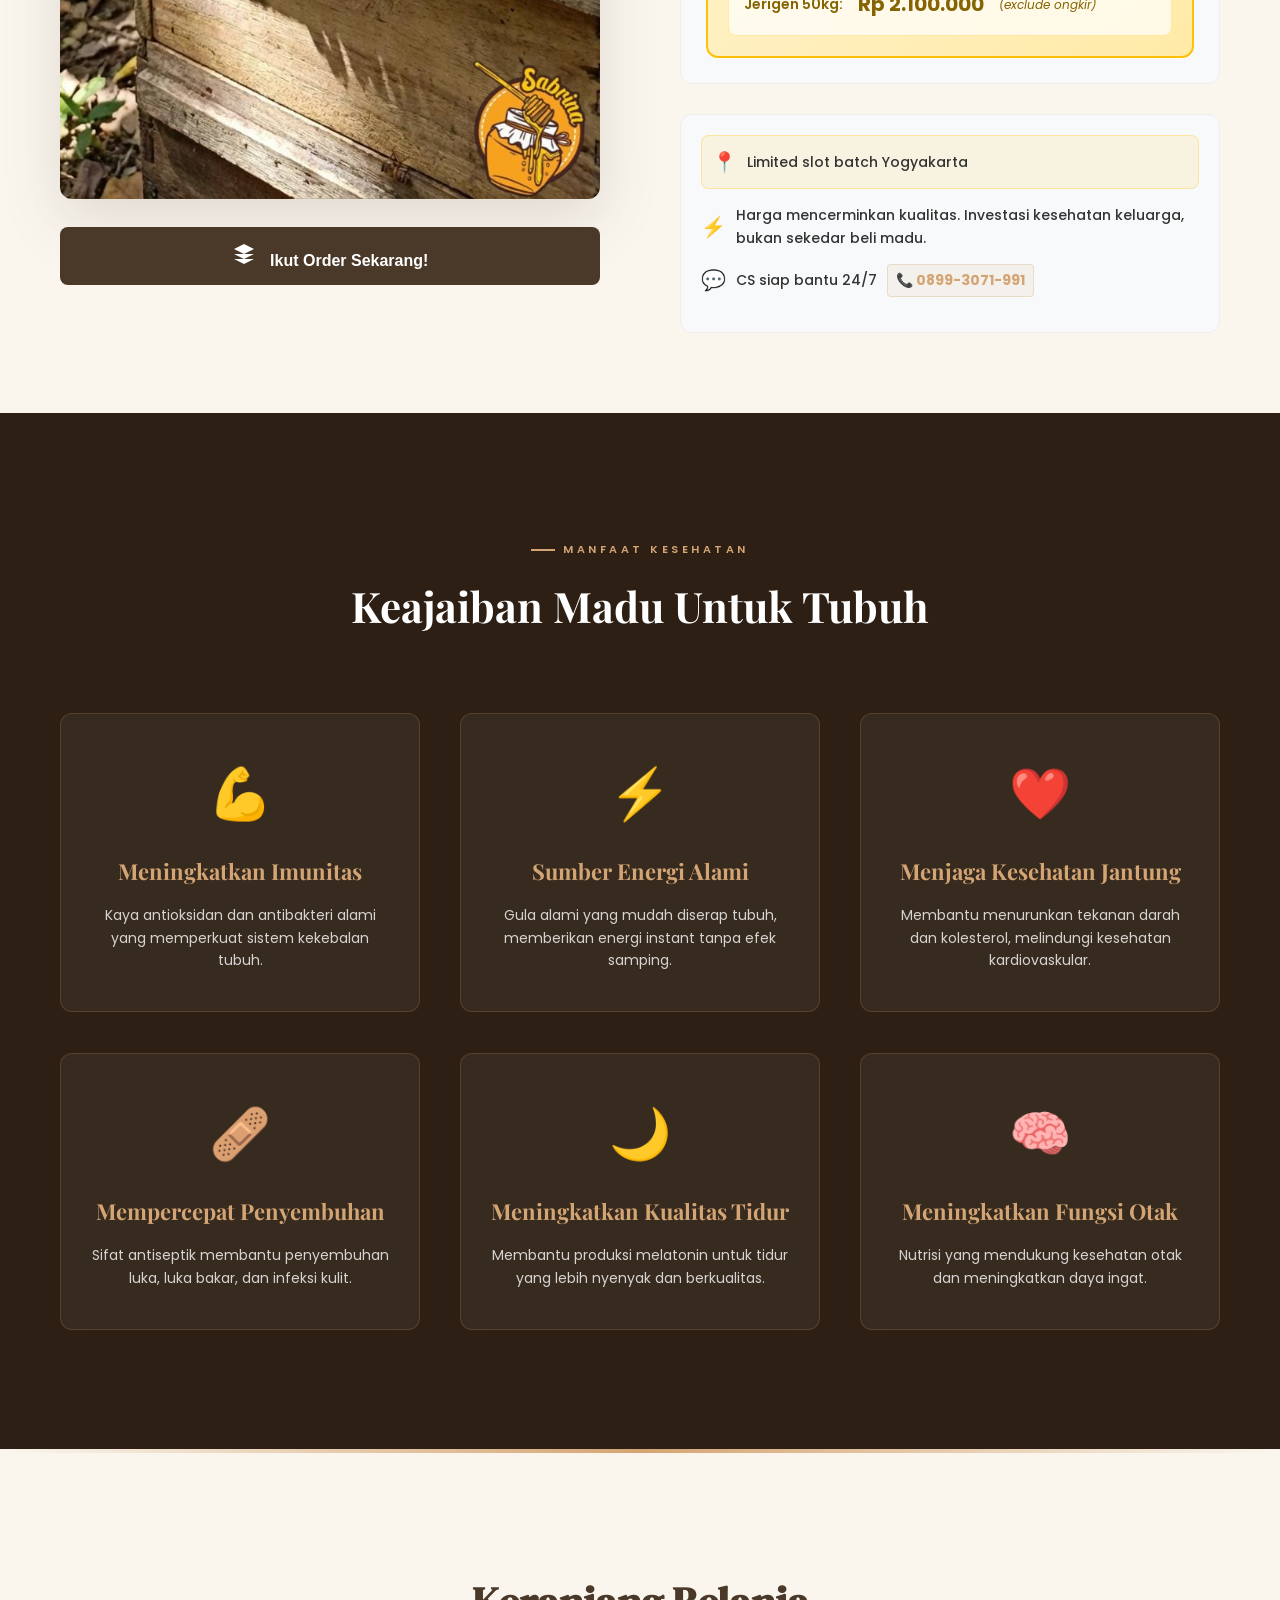
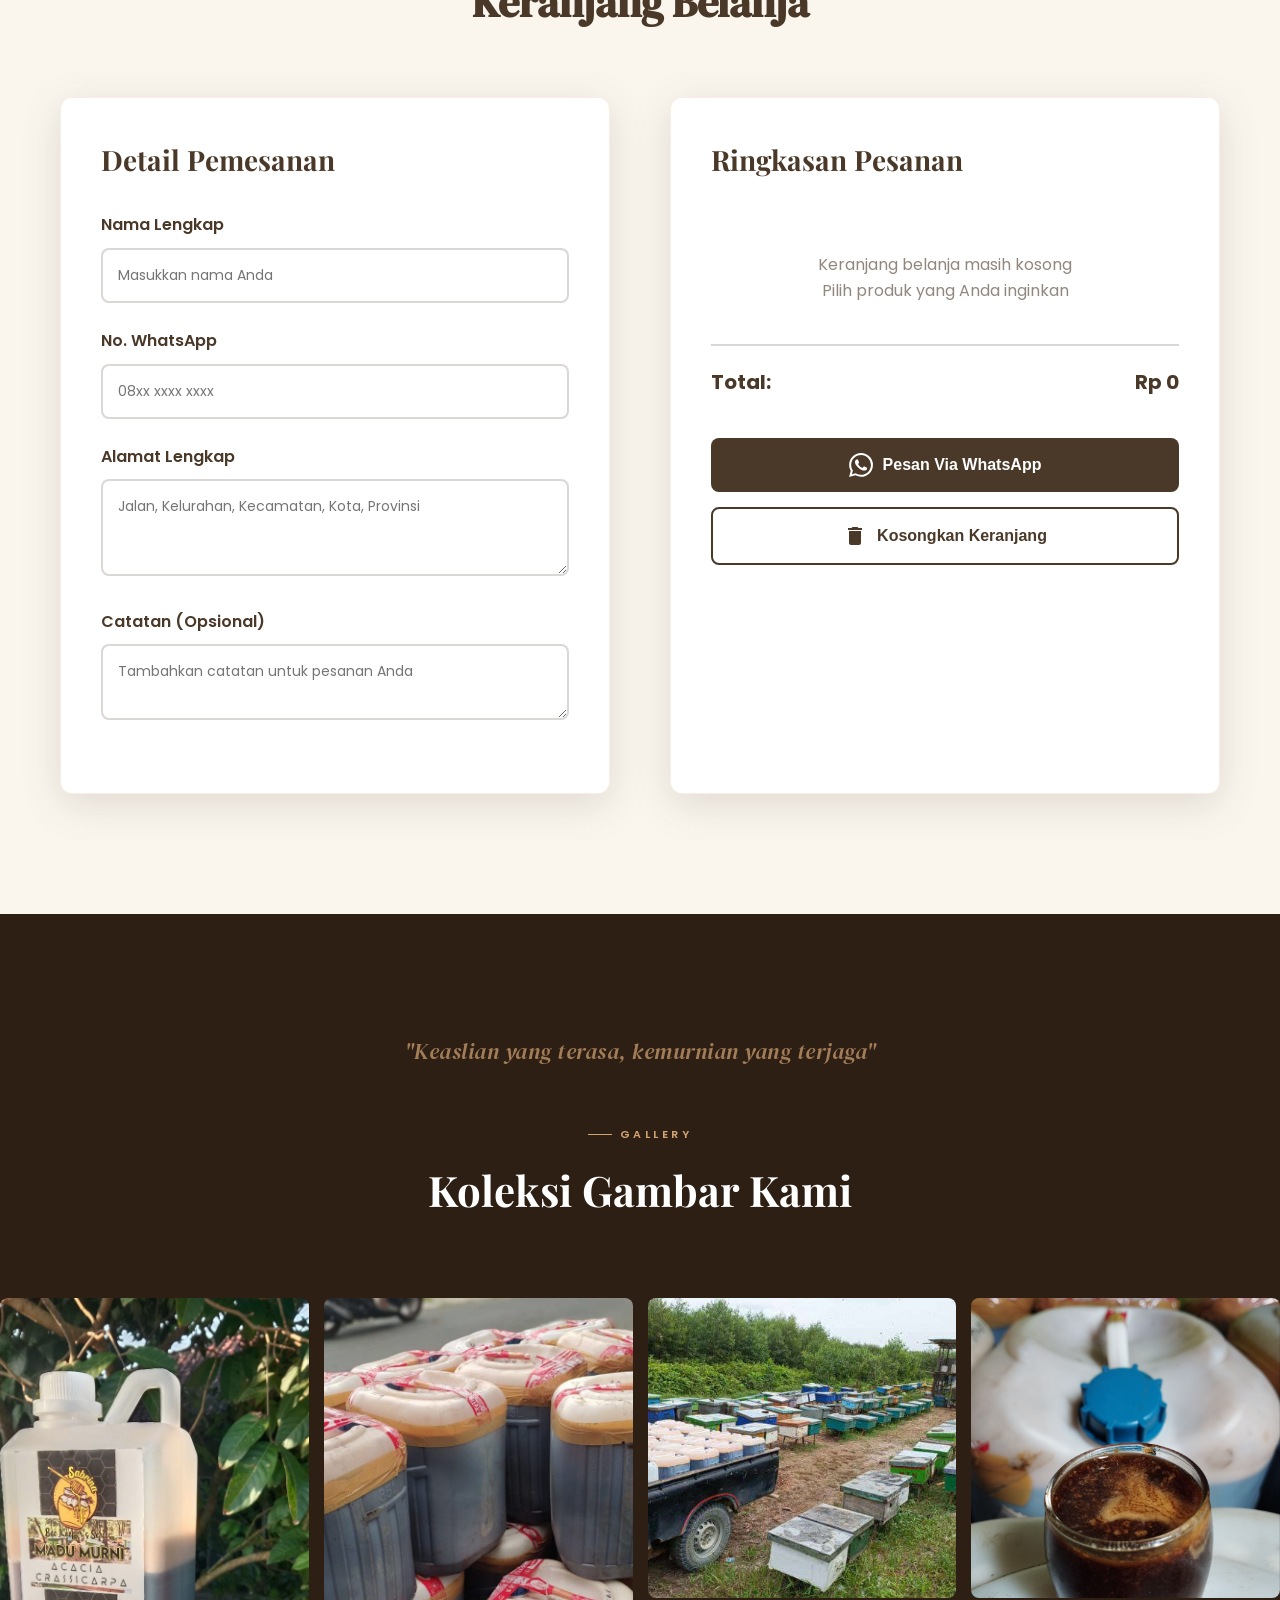
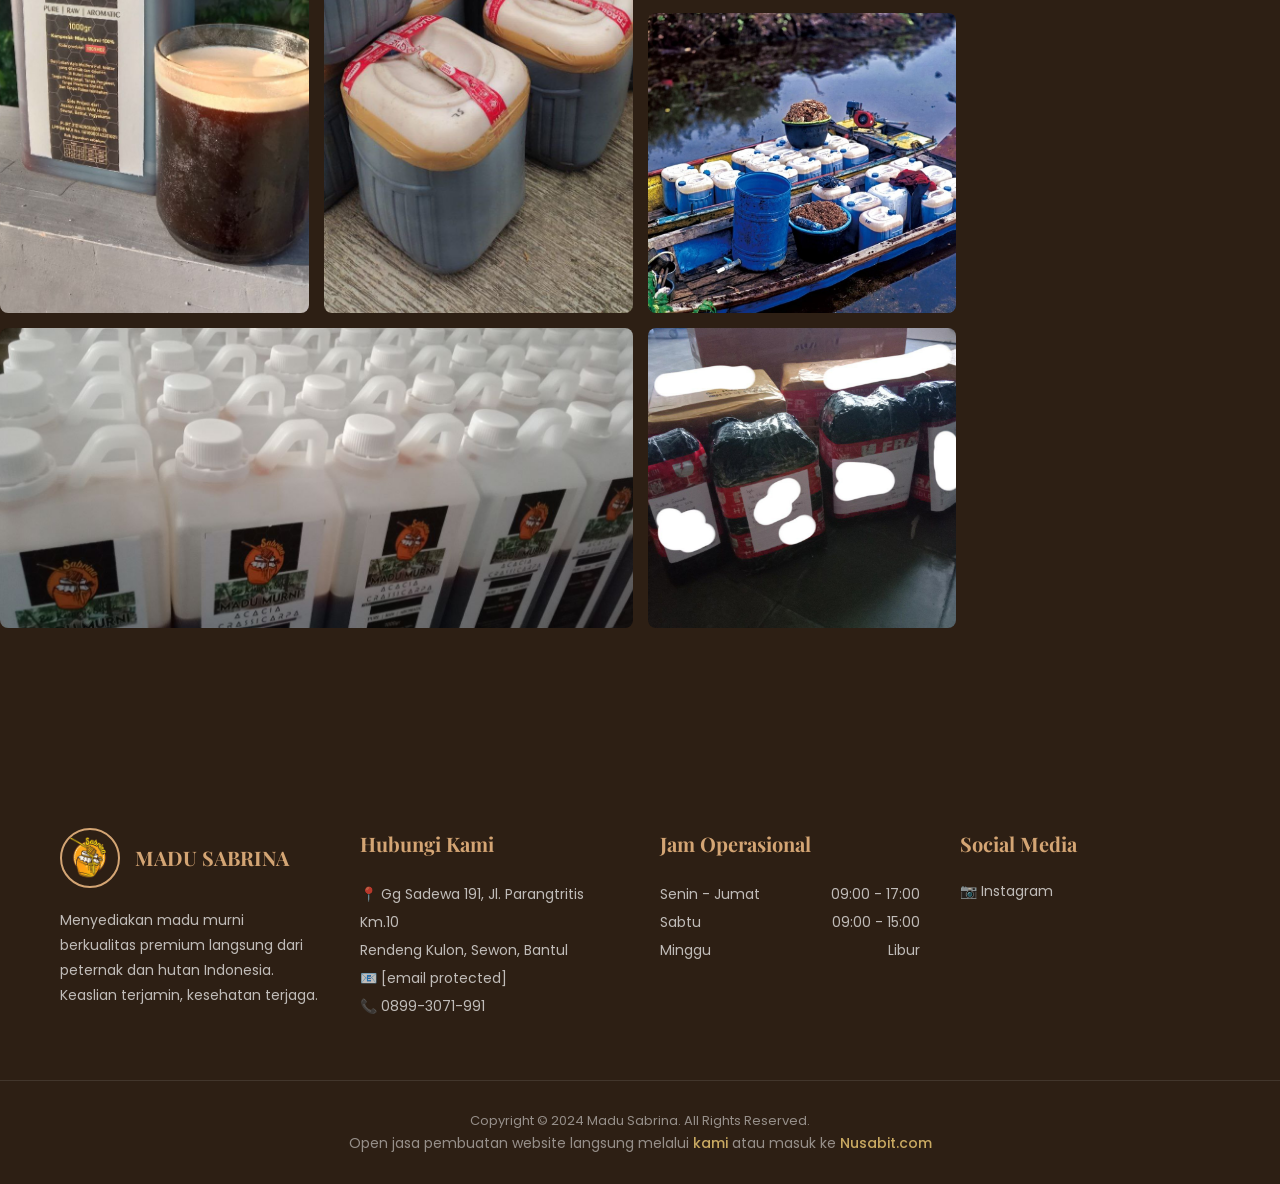
==== commit c44a091d: "Update hero section and tab buttons in index.html" ====
--- a/index.html
+++ b/index.html
@@ -517,8 +517,8 @@
                 <div class="po-hero-overlay"></div>
                 <div class="po-hero-text">
                     <span class="po-hero-label">OPEN PRE-ORDER</span>
-                    <h2 class="po-hero-title">Multiflora<br><span>Alpukat & Kayu Putih</span></h2>
-                    <p class="po-hero-sub">Manis segar dari Purwodadi, Jawa — nektar alpukat & kayu putih, manfaat menyeluruh</p>
+                    <h2 class="po-hero-title">Multiflora<br><span>Javanese Local Pride</span></h2>
+                    <p class="po-hero-sub">Manis segar dari Pulau Jawa, aneka nektar dari 3 atau lebih tumbuhan, manfaat menyeluruh</p>
                 </div>
             </div>
         </div>
@@ -528,8 +528,8 @@
             <!-- Tab Bar -->
             <div class="po-tab-bar">
                 <button class="po-tab-btn active" onclick="switchPOTab(0)">🌿 Madu Akasia Crassicarpa</button>
-                <button class="po-tab-btn" onclick="switchPOTab(1)">🌸 Madu Multiflora</button>
-                <button class="po-tab-btn" onclick="switchPOTab(2)">🍵 Multiflora Alpukat & Kayu Putih</button>
+                <button class="po-tab-btn" onclick="switchPOTab(1)">🌸 Madu Multiflora Sumatra</button>
+                <button class="po-tab-btn" onclick="switchPOTab(2)">🍵 Madu Multiflora Jawa</button>
             </div>
 
             <!-- Tab Panels -->
@@ -902,4 +902,4 @@
         <script src="script.js"></script>
 </body>
 
-</html>+</html>
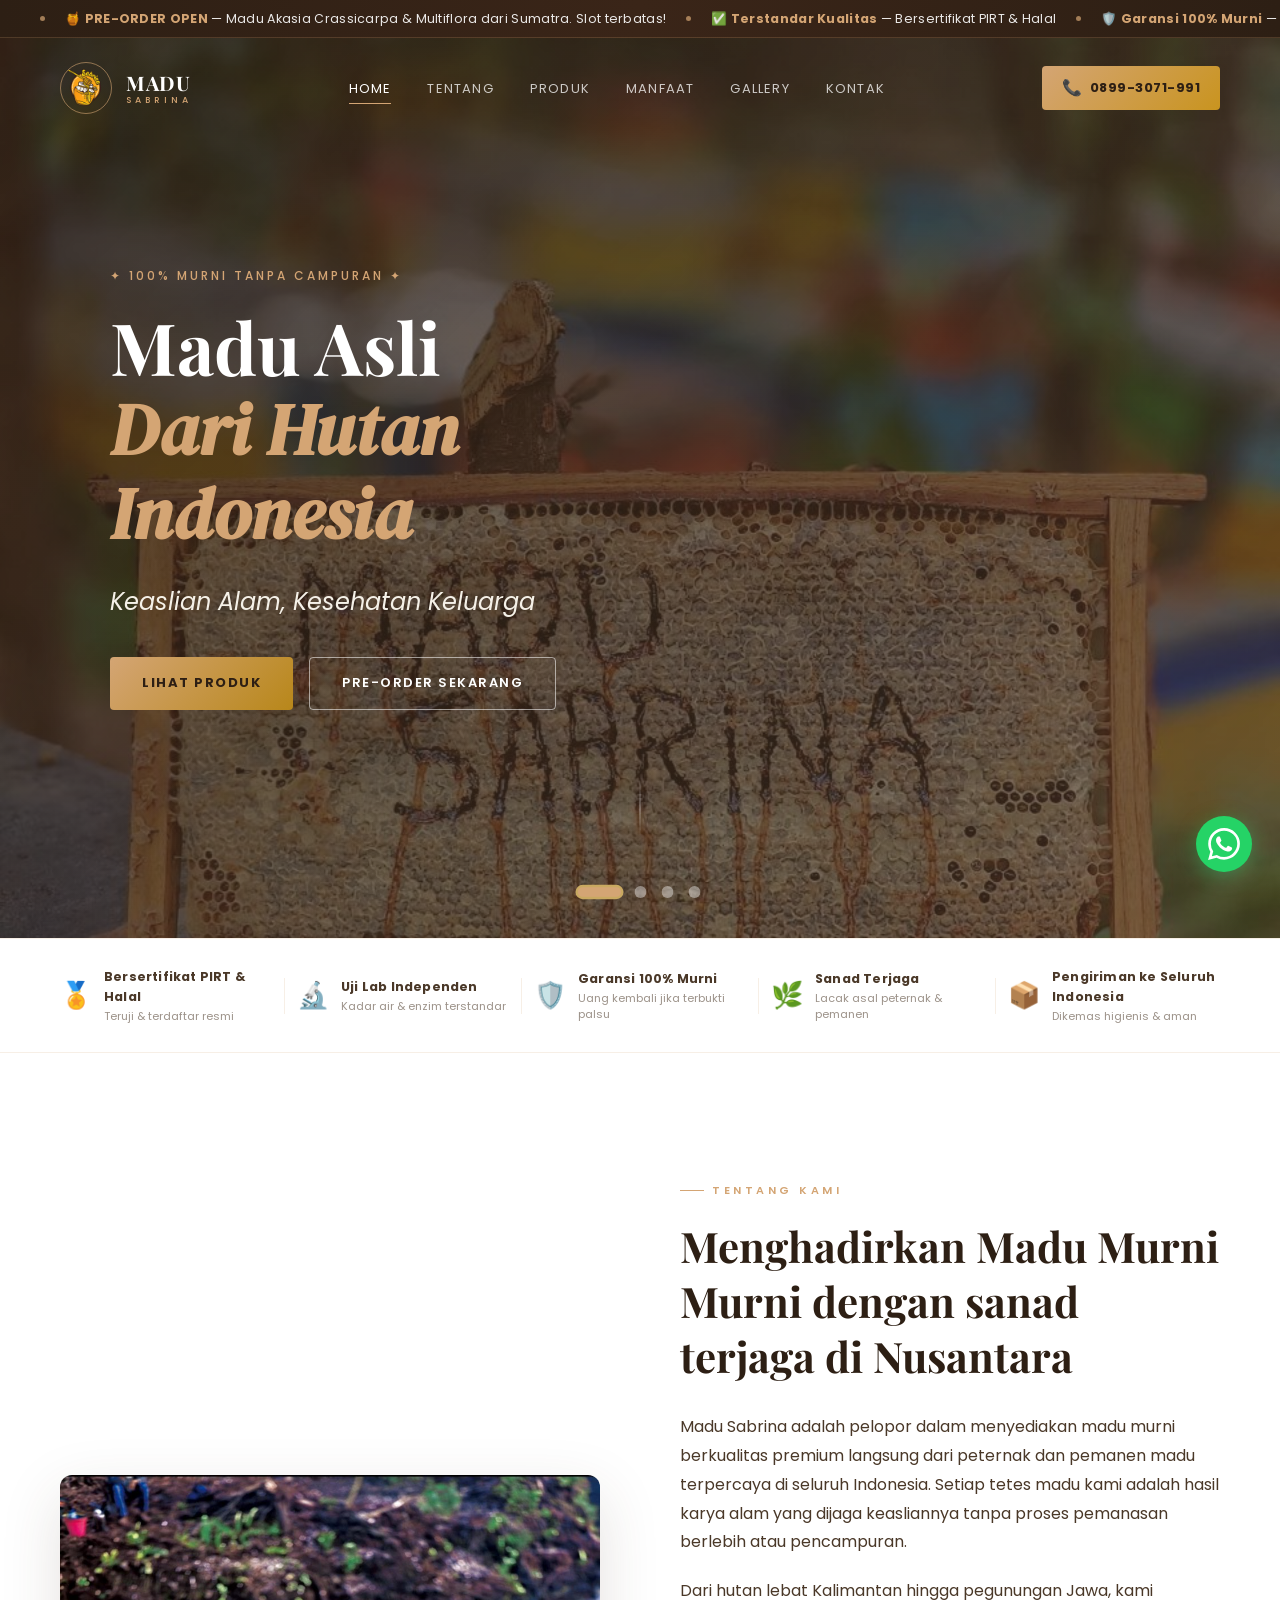
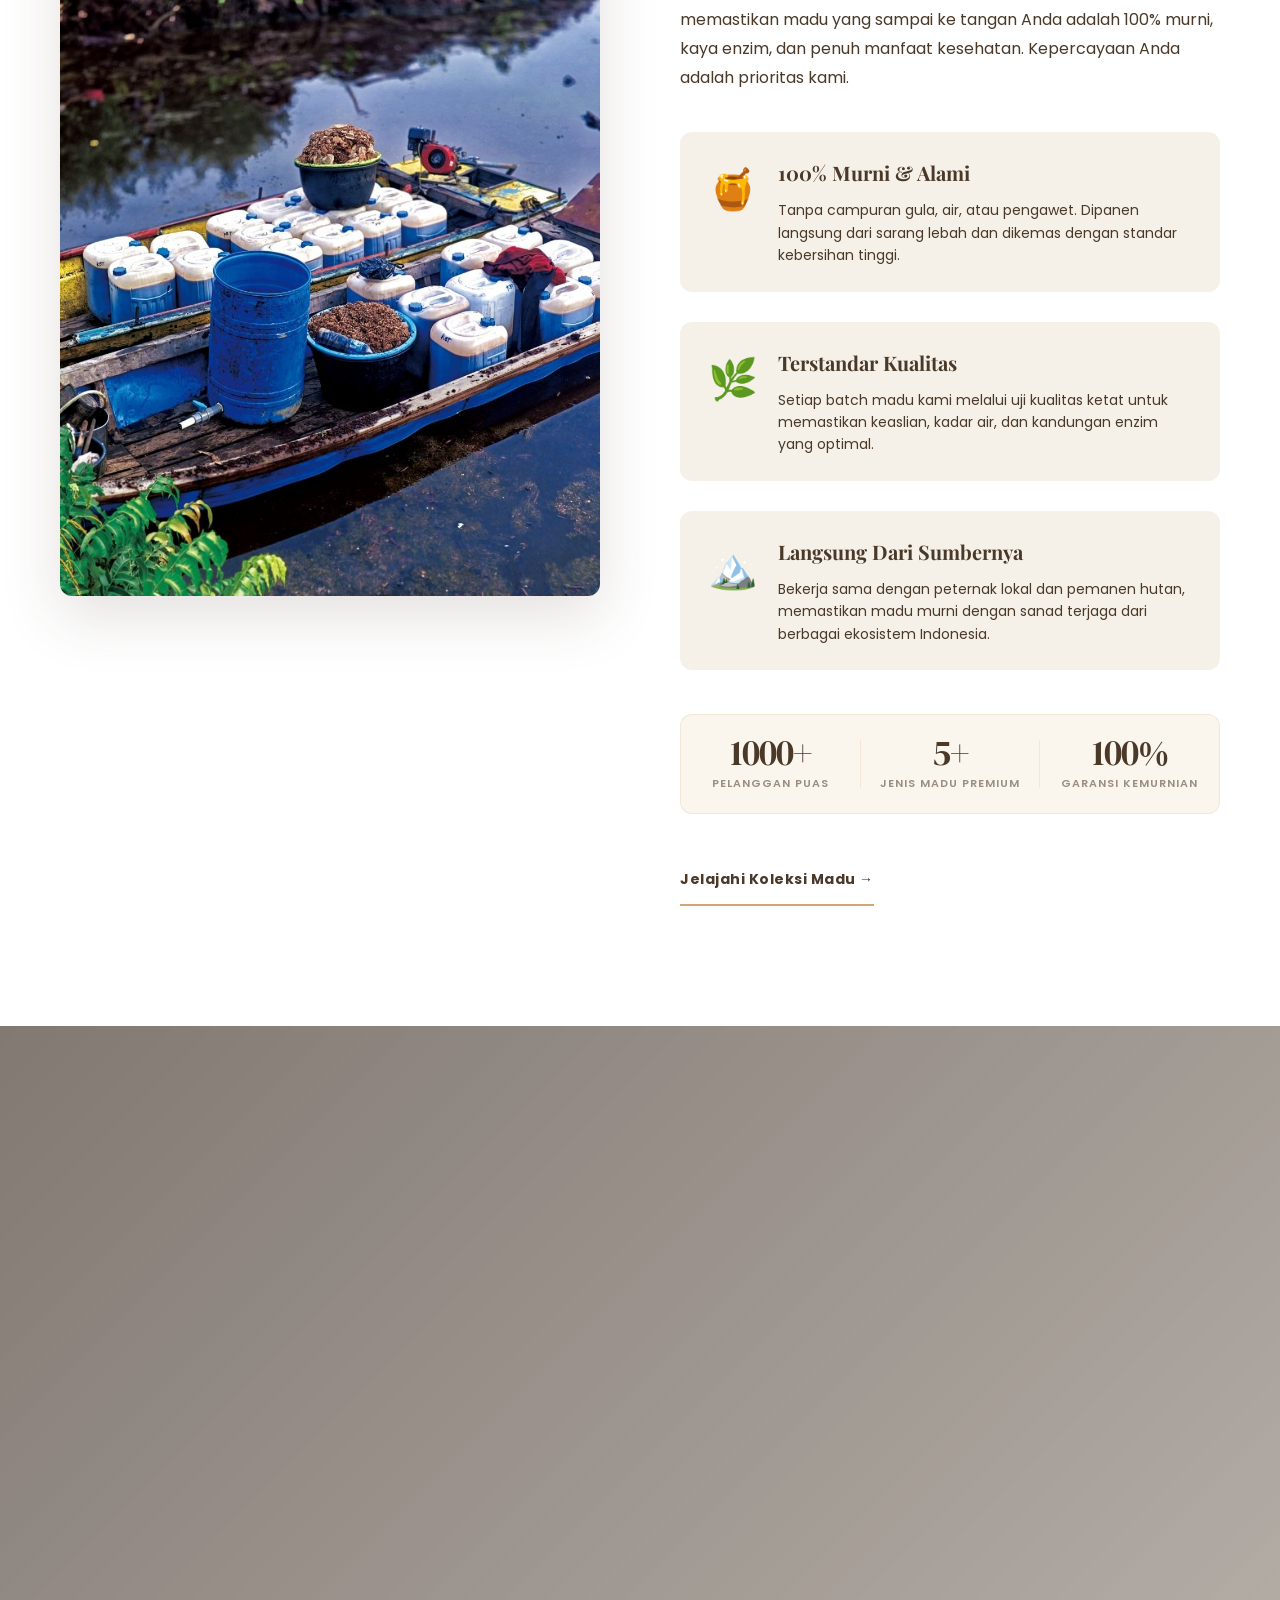
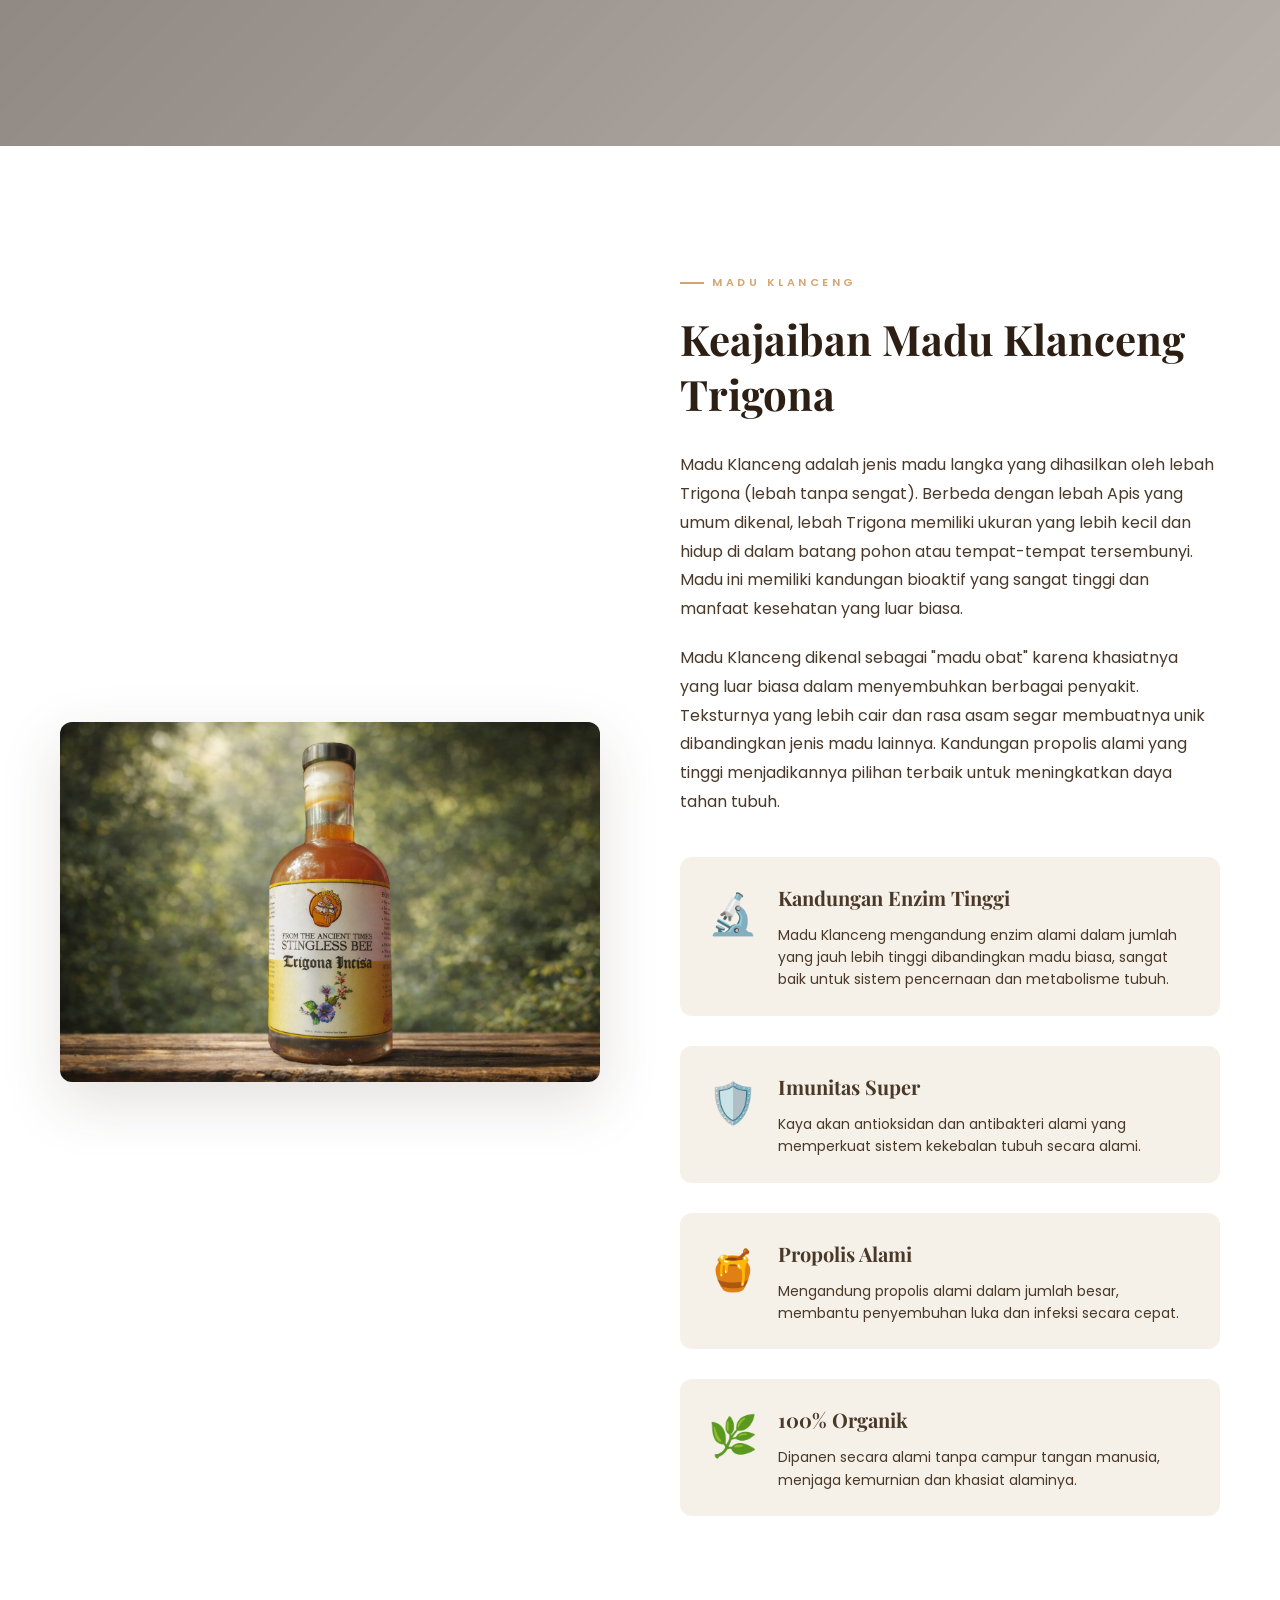
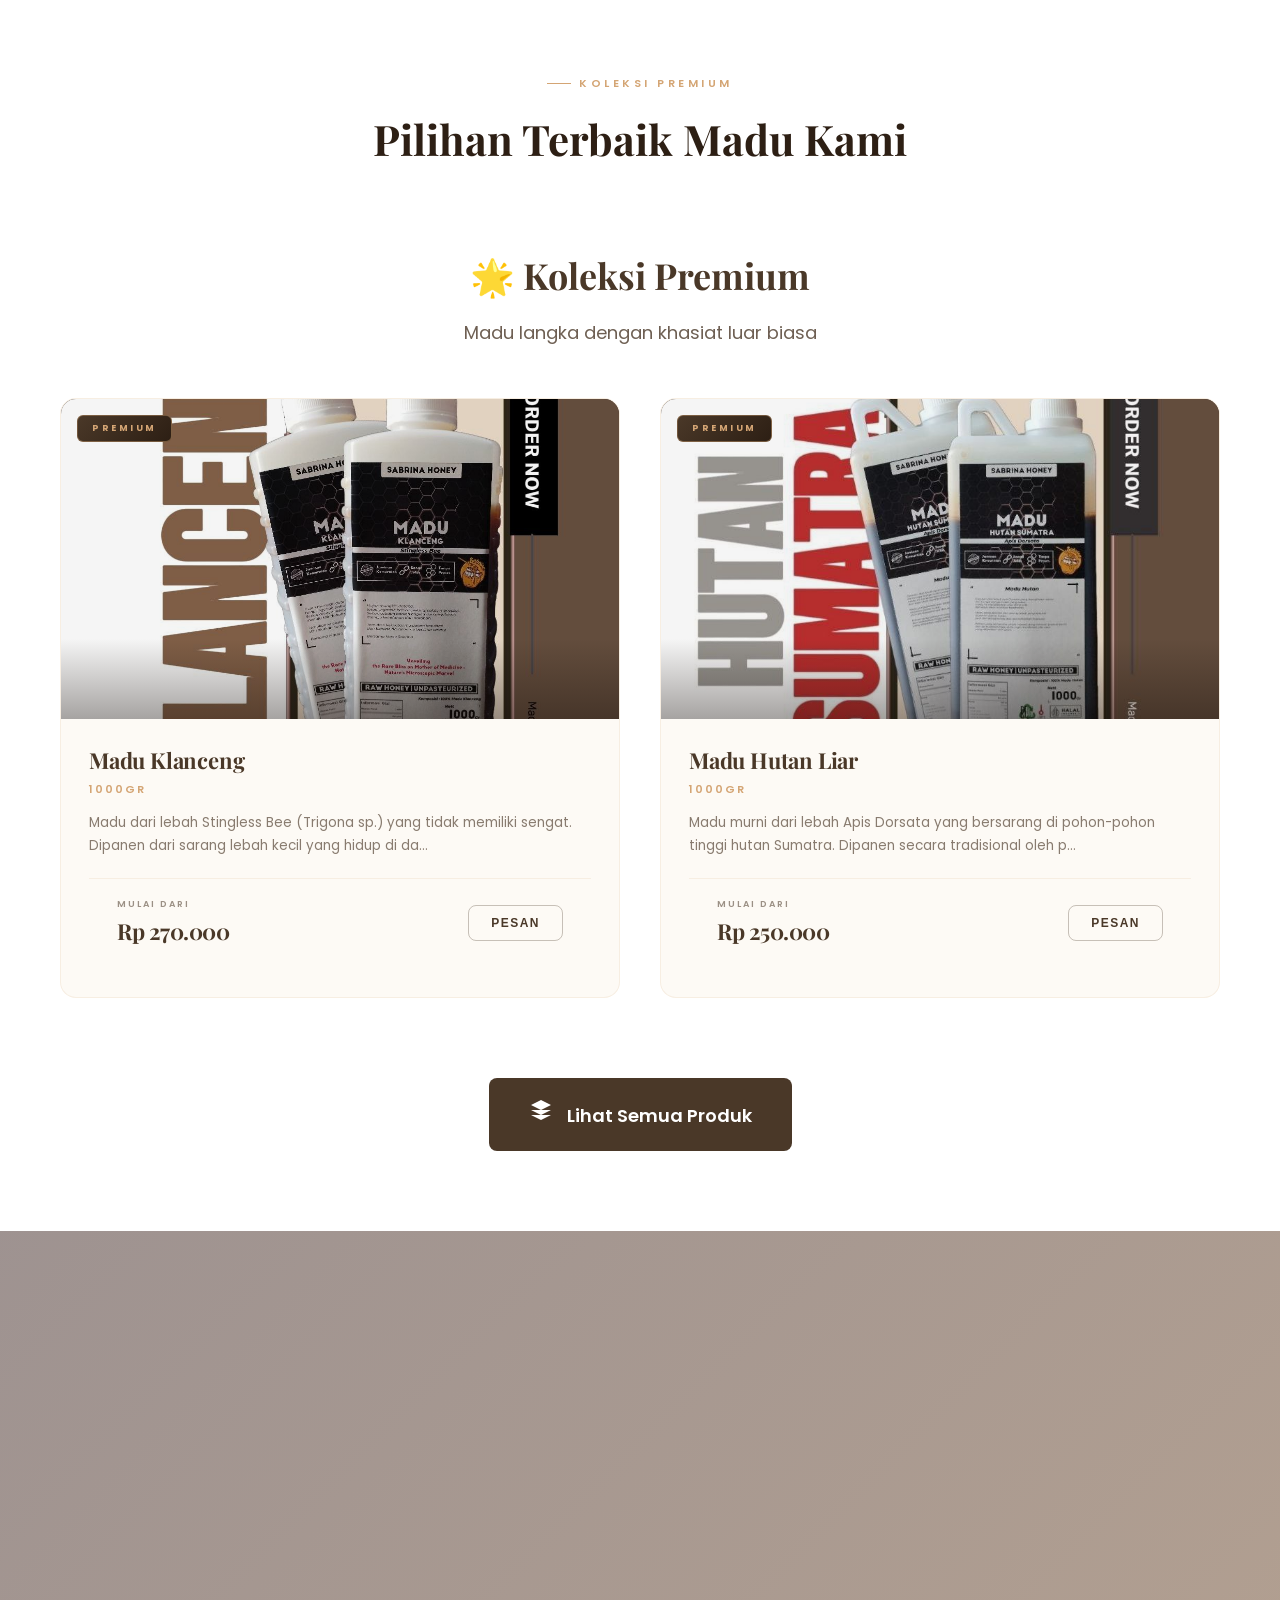
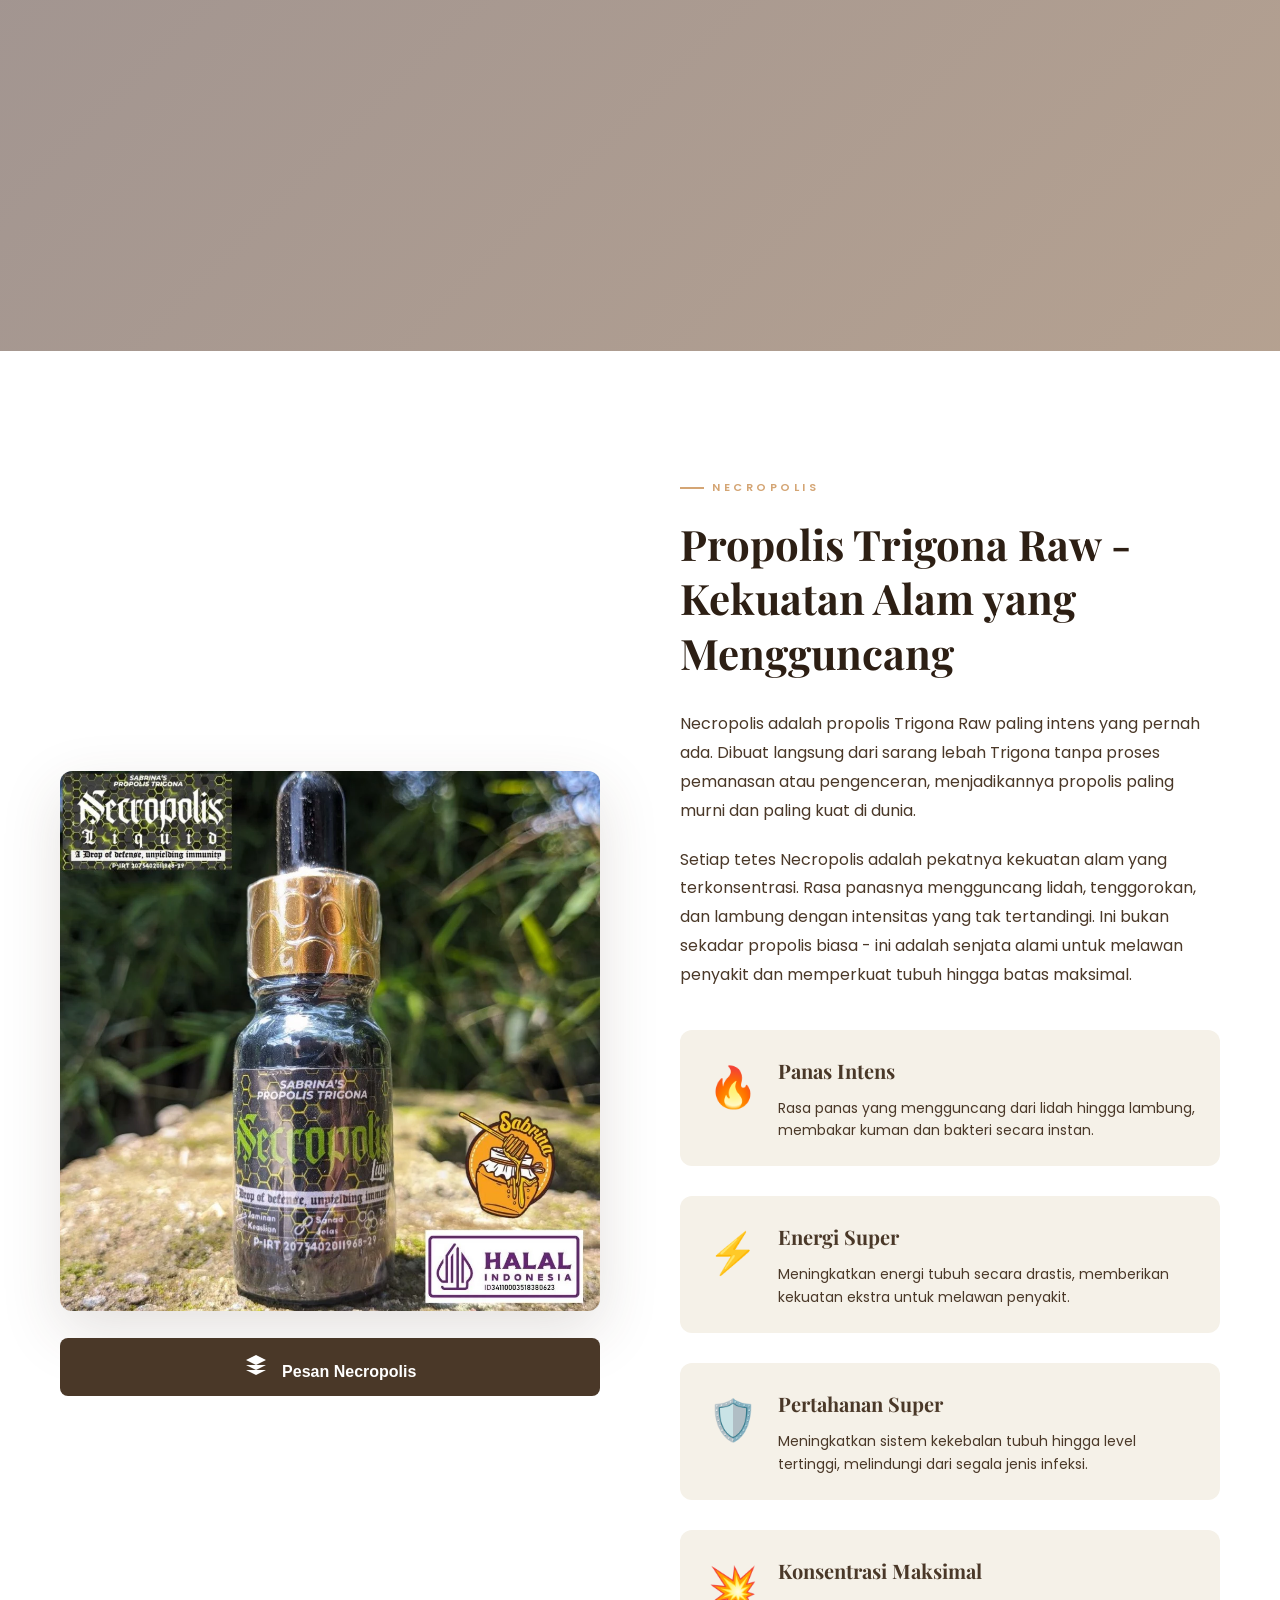
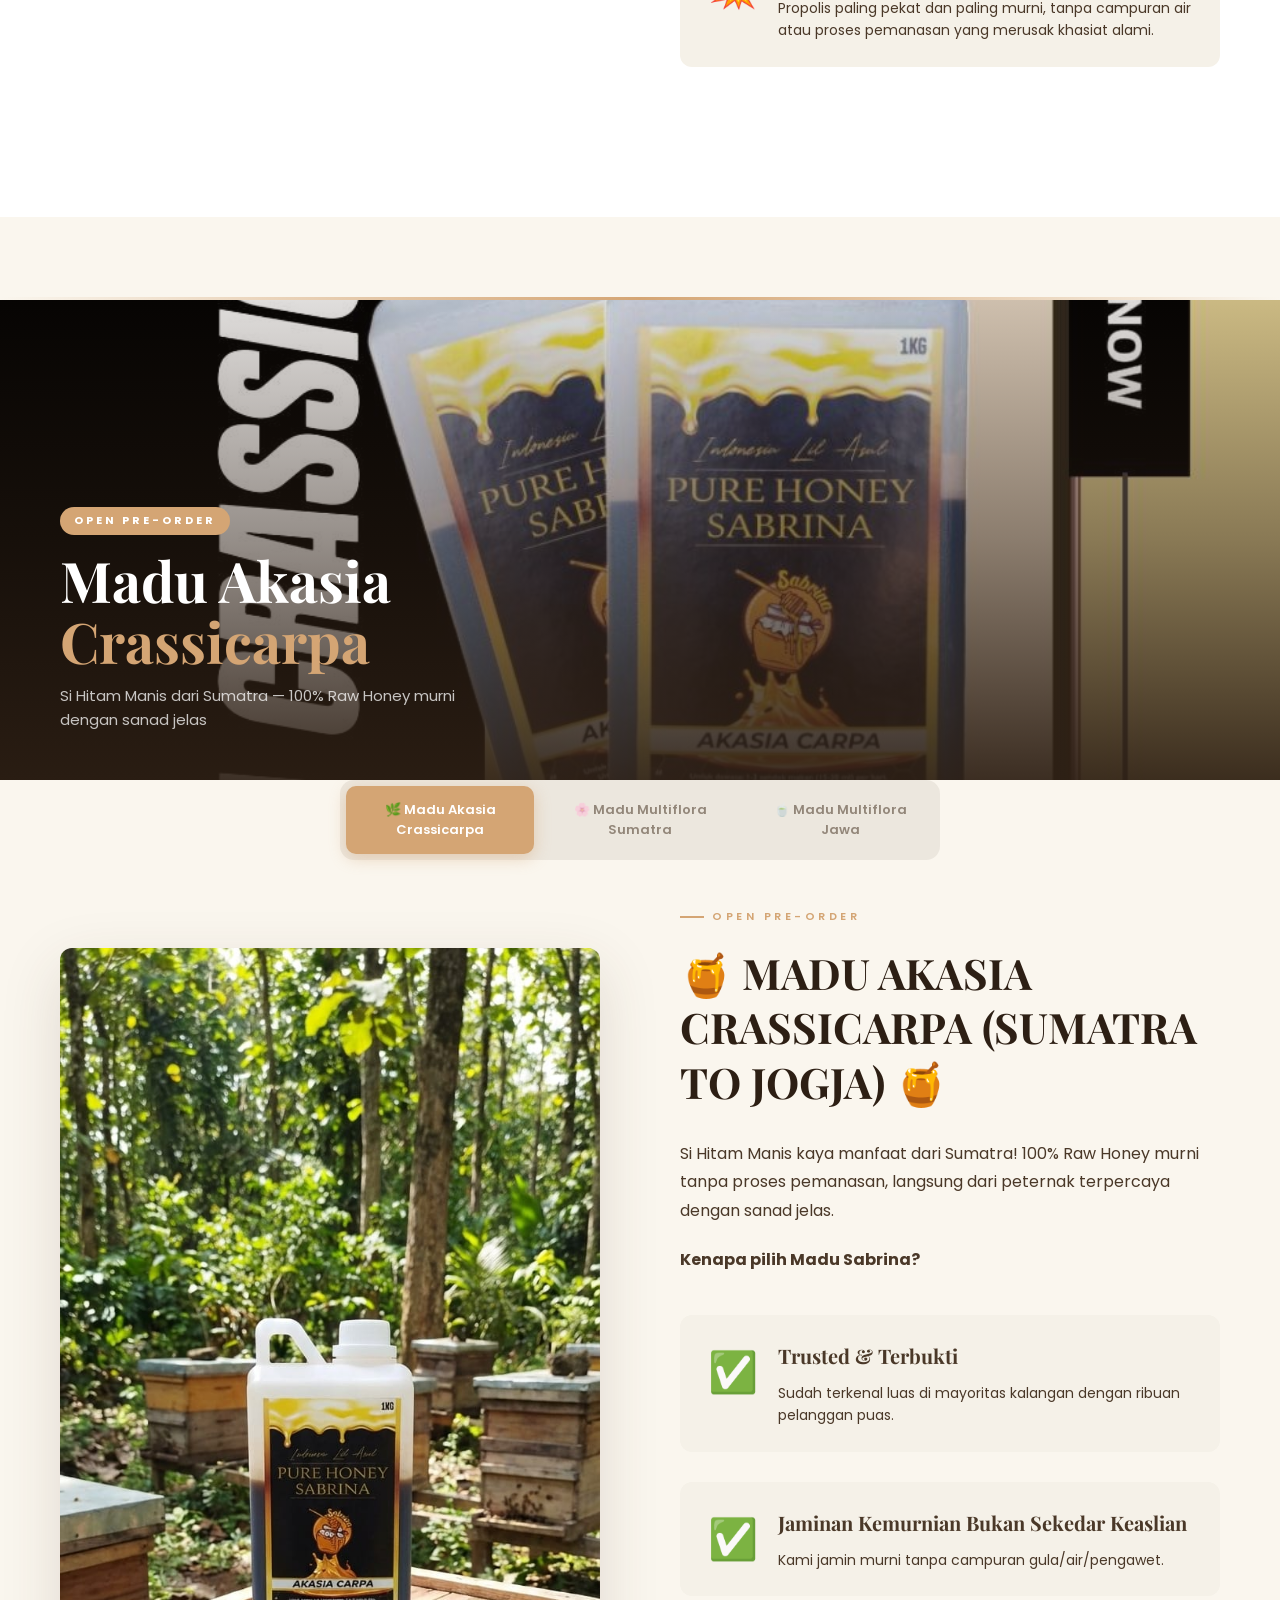
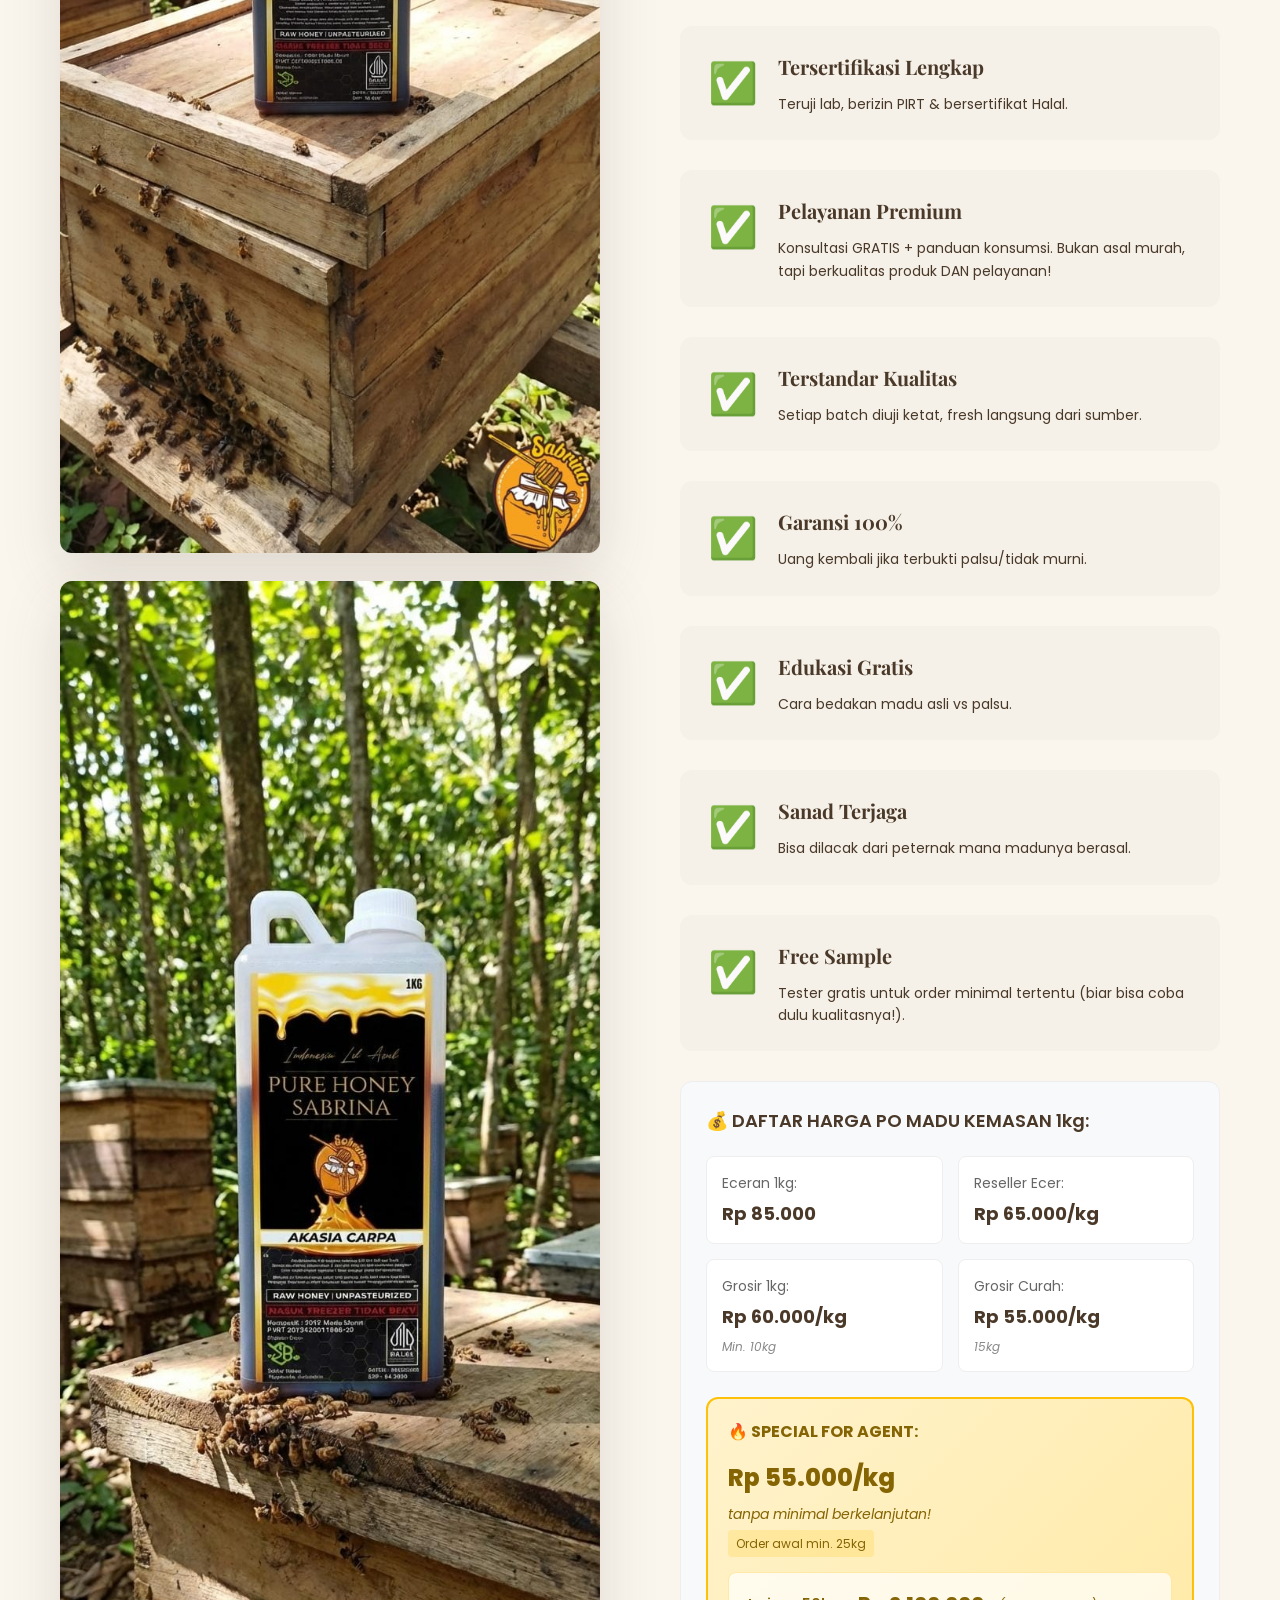
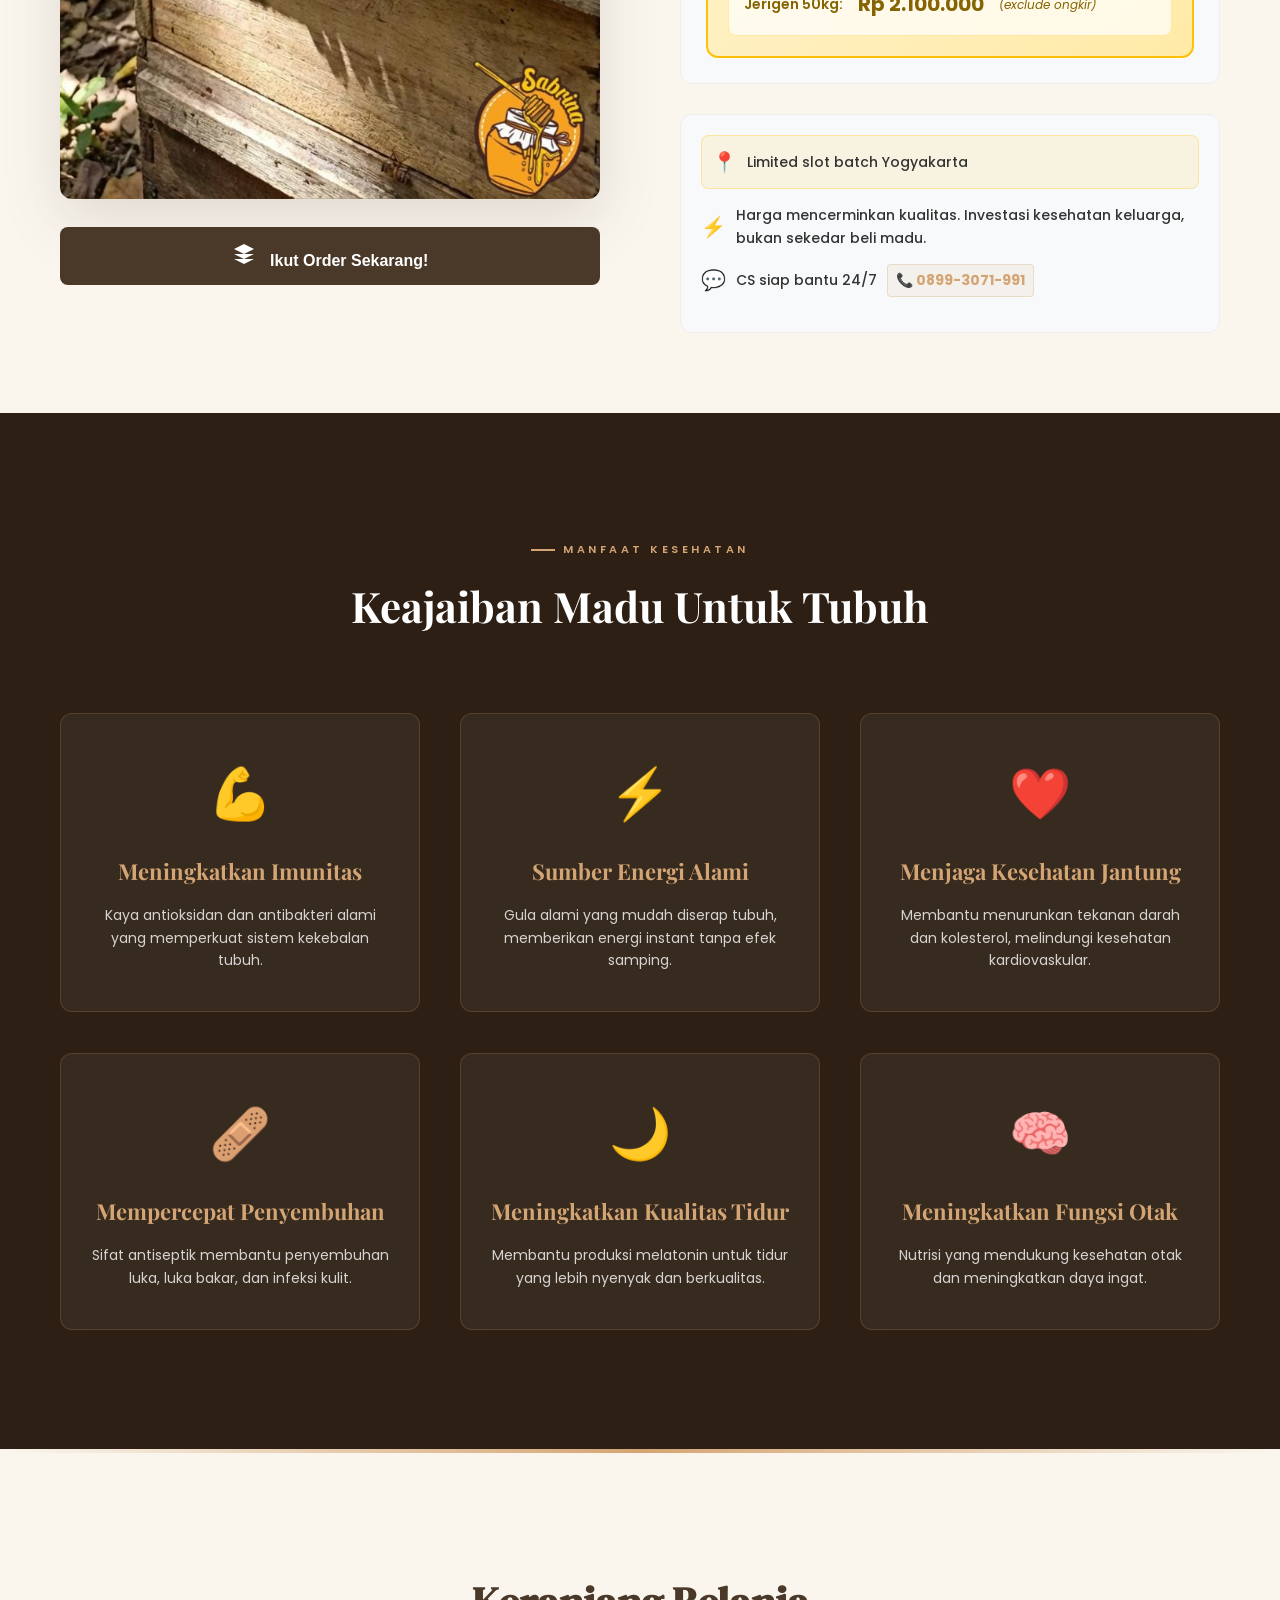
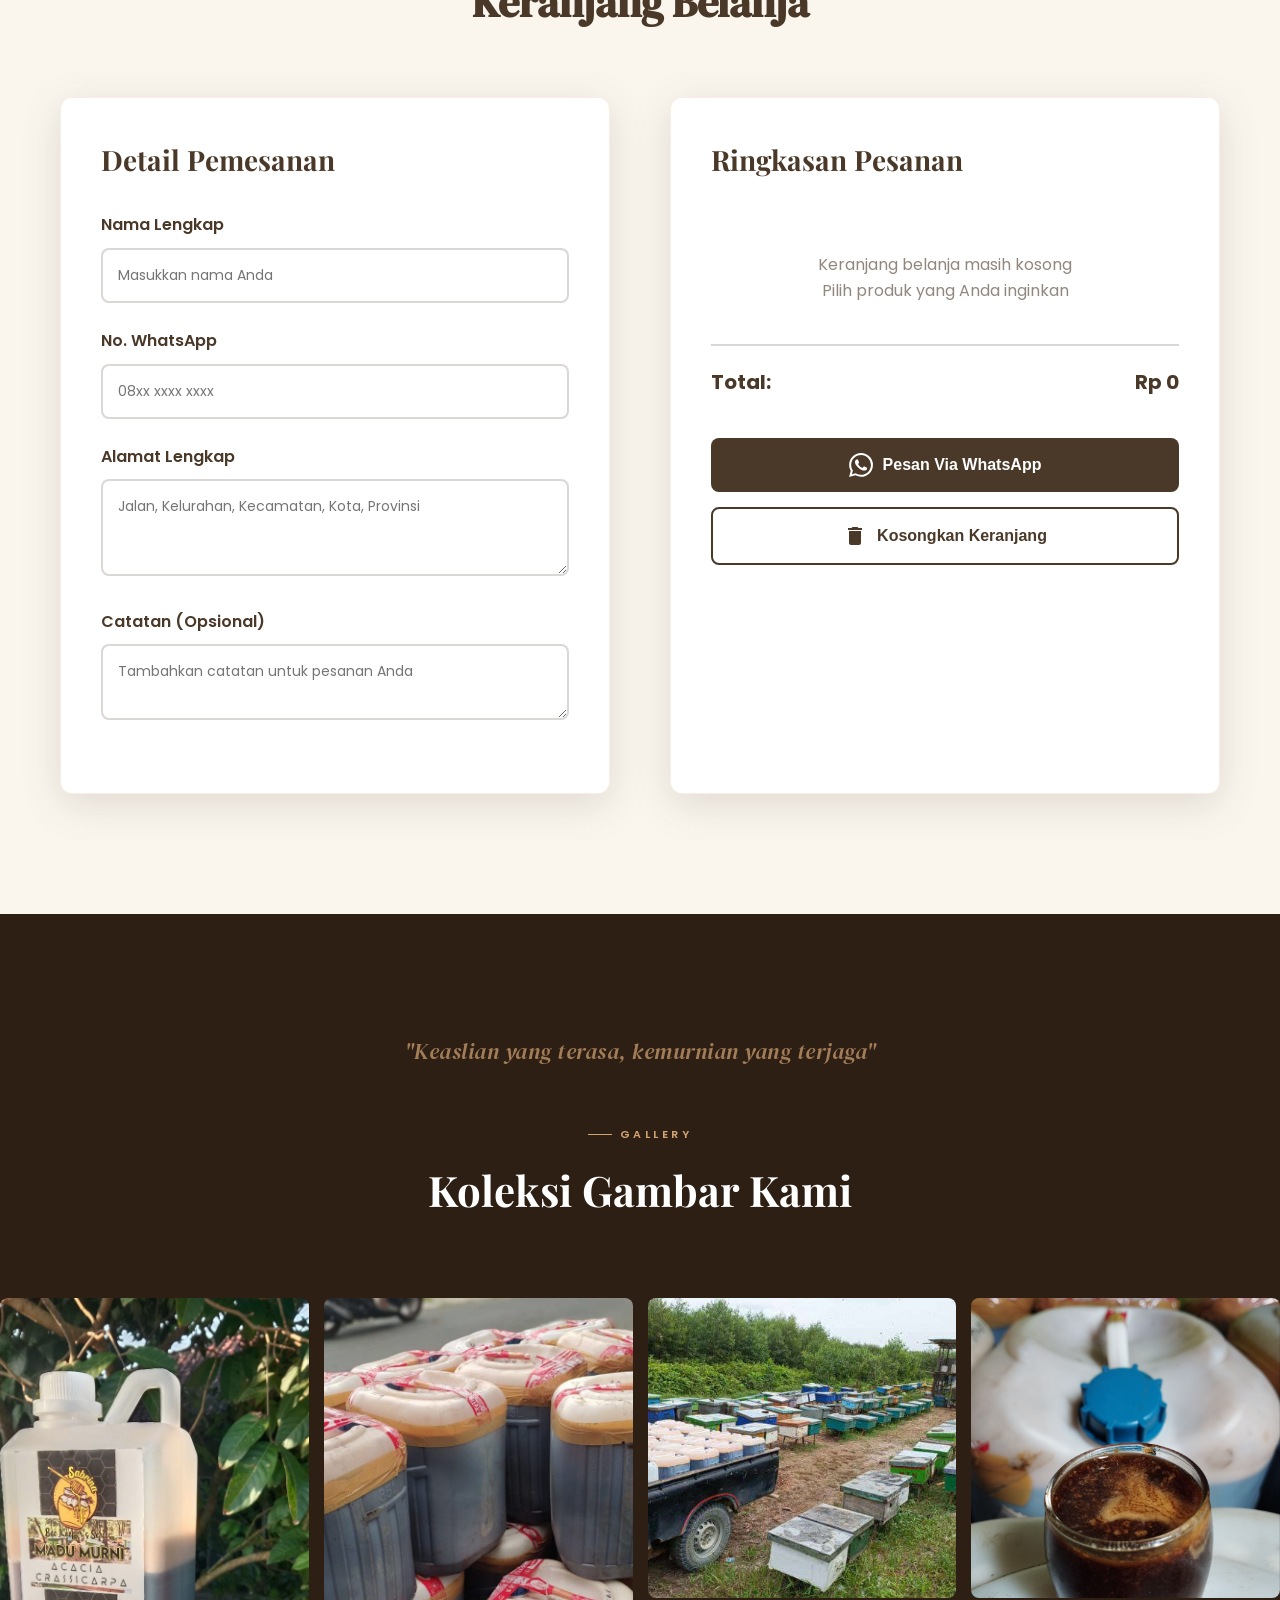
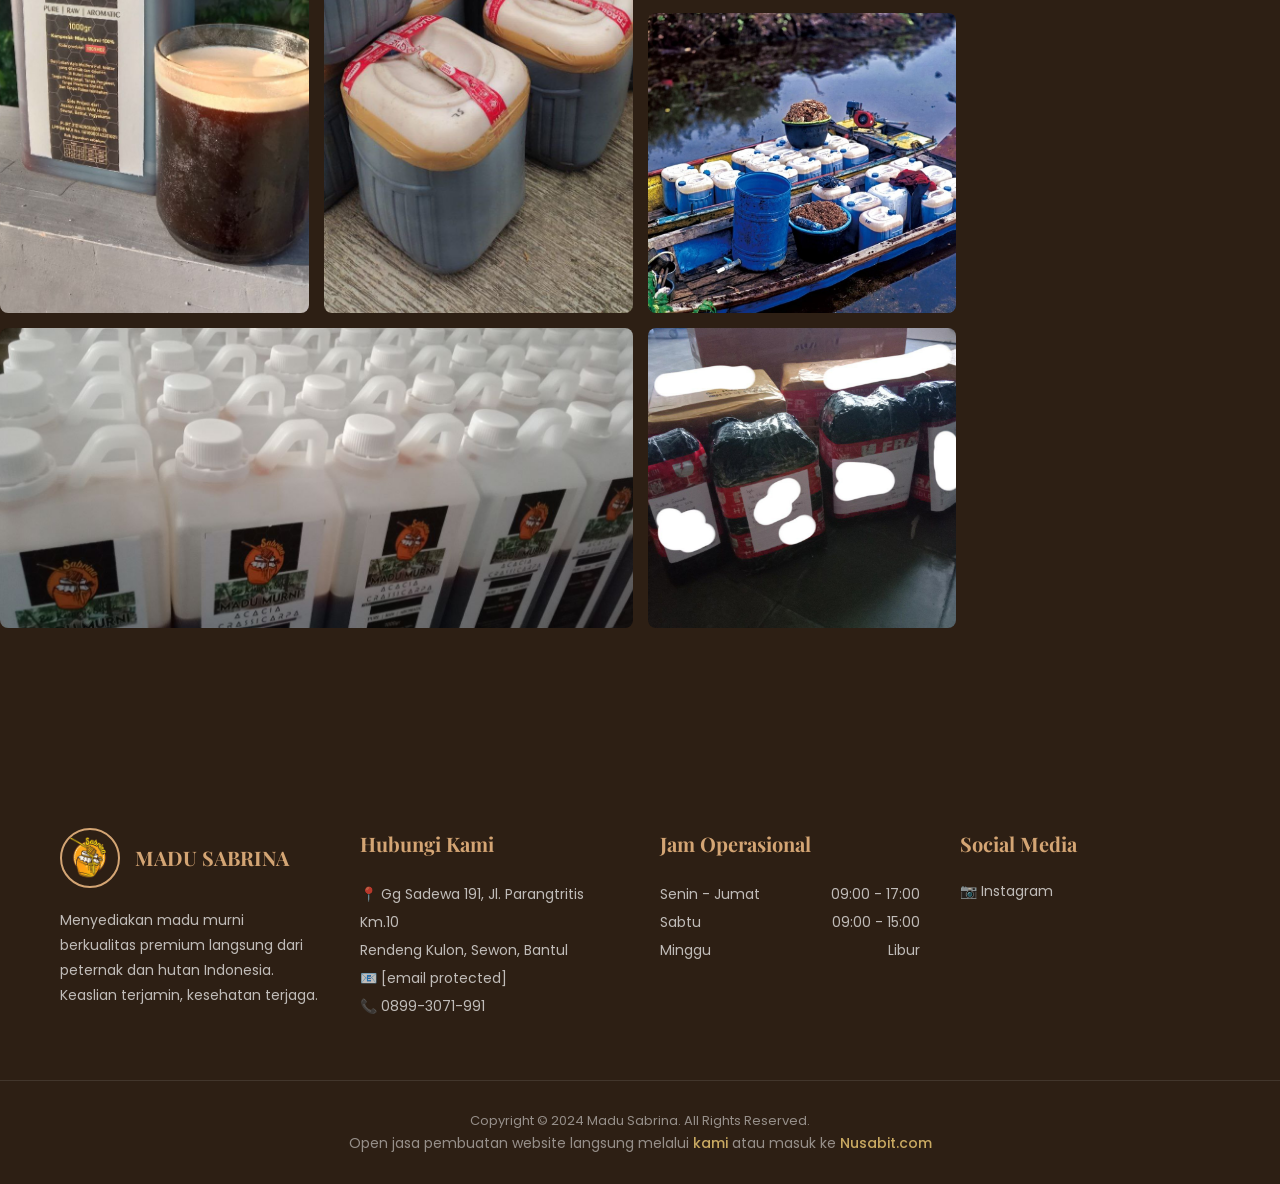
==== commit 7a354c07: "Refactor announcement bar for better structure" ====
--- a/index.html
+++ b/index.html
@@ -48,28 +48,22 @@
     </div>
 
     <!-- Announcement Bar -->
-    <div class="announcement-bar">
-        <div class="announcement-inner">
-            <span class="ann-dot"></span>
-            <span>🍯 <strong>PRE-ORDER OPEN</strong> — Madu Akasia Crassicarpa & Multiflora dari Sumatra. Slot terbatas!</span>
-            <a href="#open-order" class="ann-cta">Ikut Order →</a>
-            <span class="ann-dot"></span>
-            <span>✅ <strong>Terstandar Kualitas</strong> — Bersertifikat PIRT & Halal</span>
-            <a href="#products" class="ann-cta">Lihat Produk →</a>
-            <span class="ann-dot"></span>
-            <span>🛡️ <strong>Garansi 100% Murni</strong> — Uang kembali jika terbukti palsu</span>
-            <a href="#about" class="ann-cta">Tentang Kami →</a>
-            <span class="ann-dot"></span>
-            <span>🍯 <strong>PRE-ORDER OPEN</strong> — Madu Akasia Crassicarpa & Multiflora dari Sumatra. Slot terbatas!</span>
-            <a href="#open-order" class="ann-cta">Ikut Order →</a>
-            <span class="ann-dot"></span>
-            <span>✅ <strong>Terstandar Kualitas</strong> — Bersertifikat PIRT & Halal</span>
-            <a href="#products" class="ann-cta">Lihat Produk →</a>
-            <span class="ann-dot"></span>
-            <span>🛡️ <strong>Garansi 100% Murni</strong> — Uang kembali jika terbukti palsu</span>
-            <a href="#about" class="ann-cta">Tentang Kami →</a>
-        </div>
+   <div class="announcement-bar">
+    <div class="announcement-inner">
+        <span class="ann-dot"></span>
+        <span>🍯 <strong>PRE-ORDER OPEN</strong> — Madu Akasia Crassicarpa & Multiflora dari Sumatra. Slot terbatas!</span>
+        <span class="ann-dot"></span>
+        <span>✅ <strong>Terstandar Kualitas</strong> — Bersertifikat PIRT & Halal</span>
+        <span class="ann-dot"></span>
+        <span>🛡️ <strong>Garansi 100% Murni</strong> — Uang kembali jika terbukti palsu</span>
+        <span class="ann-dot"></span>
+        <span>🍯 <strong>PRE-ORDER OPEN</strong> — Madu Akasia Crassicarpa & Multiflora dari Sumatra. Slot terbatas!</span>
+        <span class="ann-dot"></span>
+        <span>✅ <strong>Terstandar Kualitas</strong> — Bersertifikat PIRT & Halal</span>
+        <span class="ann-dot"></span>
+        <span>🛡️ <strong>Garansi 100% Murni</strong> — Uang kembali jika terbukti palsu</span>
     </div>
+</div>
 
     <!-- Header -->
     <header id="header" class="site-header">
